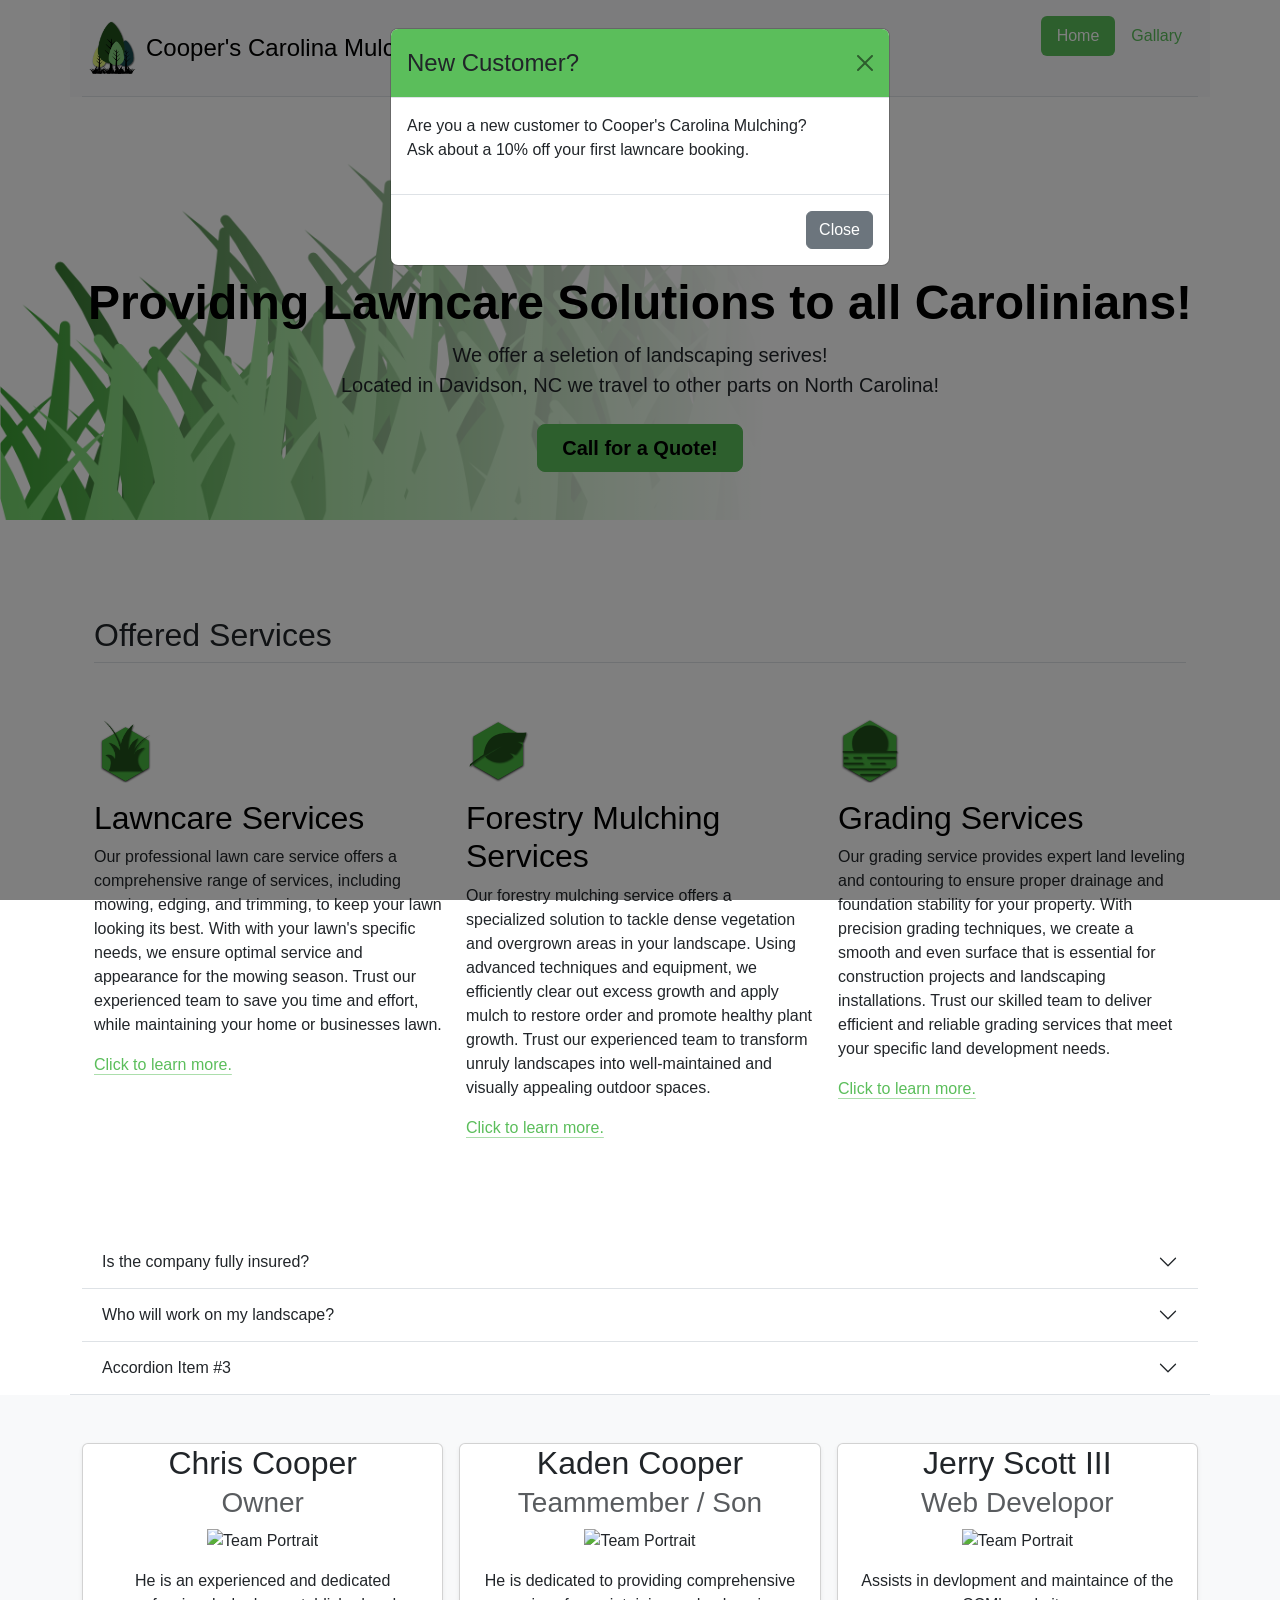
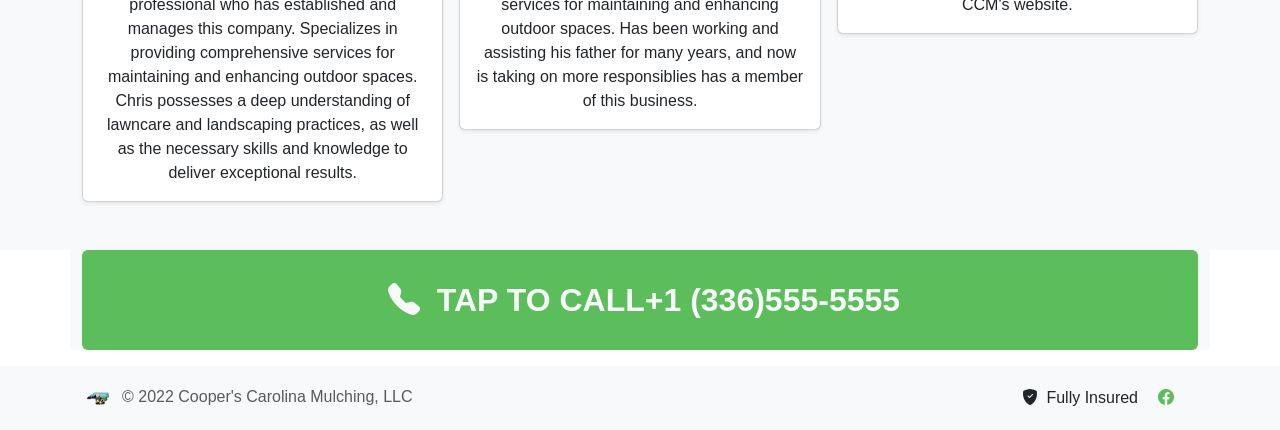
==== index.html @ e5d0d051 "new build" ====
<!doctype html>
<html lang="en" data-critters-container>
<head>
  <meta charset="utf-8">
  <title>Copper's Carloina Mulching</title>
  <base href="/">
  <meta name="viewport" content="width=device-width, initial-scale=1">
  <meta name="description" content>
  <link rel="icon" type="image/png" href="assets/CCMLogo.png">
<style>@charset "UTF-8";:root{--bs-blue:#0d6efd;--bs-indigo:#6610f2;--bs-purple:#6f42c1;--bs-pink:#d63384;--bs-red:#dc3545;--bs-orange:#fd7e14;--bs-yellow:#ffc107;--bs-green:#198754;--bs-teal:#20c997;--bs-cyan:#0dcaf0;--bs-black:#000;--bs-white:#fff;--bs-gray:#6c757d;--bs-gray-dark:#343a40;--bs-gray-100:#f8f9fa;--bs-gray-200:#e9ecef;--bs-gray-300:#dee2e6;--bs-gray-400:#ced4da;--bs-gray-500:#adb5bd;--bs-gray-600:#6c757d;--bs-gray-700:#495057;--bs-gray-800:#343a40;--bs-gray-900:#212529;--bs-primary:#0d6efd;--bs-secondary:#6c757d;--bs-success:#198754;--bs-info:#0dcaf0;--bs-warning:#ffc107;--bs-danger:#dc3545;--bs-light:#f8f9fa;--bs-dark:#212529;--bs-primary-rgb:13,110,253;--bs-secondary-rgb:108,117,125;--bs-success-rgb:25,135,84;--bs-info-rgb:13,202,240;--bs-warning-rgb:255,193,7;--bs-danger-rgb:220,53,69;--bs-light-rgb:248,249,250;--bs-dark-rgb:33,37,41;--bs-primary-text-emphasis:#052c65;--bs-secondary-text-emphasis:#2b2f32;--bs-success-text-emphasis:#0a3622;--bs-info-text-emphasis:#055160;--bs-warning-text-emphasis:#664d03;--bs-danger-text-emphasis:#58151c;--bs-light-text-emphasis:#495057;--bs-dark-text-emphasis:#495057;--bs-primary-bg-subtle:#cfe2ff;--bs-secondary-bg-subtle:#e2e3e5;--bs-success-bg-subtle:#d1e7dd;--bs-info-bg-subtle:#cff4fc;--bs-warning-bg-subtle:#fff3cd;--bs-danger-bg-subtle:#f8d7da;--bs-light-bg-subtle:#fcfcfd;--bs-dark-bg-subtle:#ced4da;--bs-primary-border-subtle:#9ec5fe;--bs-secondary-border-subtle:#c4c8cb;--bs-success-border-subtle:#a3cfbb;--bs-info-border-subtle:#9eeaf9;--bs-warning-border-subtle:#ffe69c;--bs-danger-border-subtle:#f1aeb5;--bs-light-border-subtle:#e9ecef;--bs-dark-border-subtle:#adb5bd;--bs-white-rgb:255,255,255;--bs-black-rgb:0,0,0;--bs-font-sans-serif:system-ui,-apple-system,"Segoe UI",Roboto,"Helvetica Neue","Noto Sans","Liberation Sans",Arial,sans-serif,"Apple Color Emoji","Segoe UI Emoji","Segoe UI Symbol","Noto Color Emoji";--bs-font-monospace:SFMono-Regular,Menlo,Monaco,Consolas,"Liberation Mono","Courier New",monospace;--bs-gradient:linear-gradient(180deg, rgba(255, 255, 255, .15), rgba(255, 255, 255, 0));--bs-body-font-family:var(--bs-font-sans-serif);--bs-body-font-size:1rem;--bs-body-font-weight:400;--bs-body-line-height:1.5;--bs-body-color:#212529;--bs-body-color-rgb:33,37,41;--bs-body-bg:#fff;--bs-body-bg-rgb:255,255,255;--bs-emphasis-color:#000;--bs-emphasis-color-rgb:0,0,0;--bs-secondary-color:rgba(33, 37, 41, .75);--bs-secondary-color-rgb:33,37,41;--bs-secondary-bg:#e9ecef;--bs-secondary-bg-rgb:233,236,239;--bs-tertiary-color:rgba(33, 37, 41, .5);--bs-tertiary-color-rgb:33,37,41;--bs-tertiary-bg:#f8f9fa;--bs-tertiary-bg-rgb:248,249,250;--bs-heading-color:inherit;--bs-link-color:#0d6efd;--bs-link-color-rgb:13,110,253;--bs-link-decoration:underline;--bs-link-hover-color:#0a58ca;--bs-link-hover-color-rgb:10,88,202;--bs-code-color:#d63384;--bs-highlight-color:#212529;--bs-highlight-bg:#fff3cd;--bs-border-width:1px;--bs-border-style:solid;--bs-border-color:#dee2e6;--bs-border-color-translucent:rgba(0, 0, 0, .175);--bs-border-radius:.375rem;--bs-border-radius-sm:.25rem;--bs-border-radius-lg:.5rem;--bs-border-radius-xl:1rem;--bs-border-radius-xxl:2rem;--bs-border-radius-2xl:var(--bs-border-radius-xxl);--bs-border-radius-pill:50rem;--bs-box-shadow:0 .5rem 1rem rgba(0, 0, 0, .15);--bs-box-shadow-sm:0 .125rem .25rem rgba(0, 0, 0, .075);--bs-box-shadow-lg:0 1rem 3rem rgba(0, 0, 0, .175);--bs-box-shadow-inset:inset 0 1px 2px rgba(0, 0, 0, .075);--bs-focus-ring-width:.25rem;--bs-focus-ring-opacity:.25;--bs-focus-ring-color:rgba(13, 110, 253, .25);--bs-form-valid-color:#198754;--bs-form-valid-border-color:#198754;--bs-form-invalid-color:#dc3545;--bs-form-invalid-border-color:#dc3545}*,:after,:before{box-sizing:border-box}@media (prefers-reduced-motion:no-preference){:root{scroll-behavior:smooth}}body{margin:0;font-family:var(--bs-body-font-family);font-size:var(--bs-body-font-size);font-weight:var(--bs-body-font-weight);line-height:var(--bs-body-line-height);color:var(--bs-body-color);text-align:var(--bs-body-text-align);background-color:var(--bs-body-bg);-webkit-text-size-adjust:100%;-webkit-tap-highlight-color:transparent}:root{--bs-breakpoint-xs:0;--bs-breakpoint-sm:576px;--bs-breakpoint-md:768px;--bs-breakpoint-lg:992px;--bs-breakpoint-xl:1200px;--bs-breakpoint-xxl:1400px}@font-face{font-family:Roboto;font-style:italic;font-weight:100;font-display:swap;src:url(https://fonts.gstatic.com/s/roboto/v30/KFOiCnqEu92Fr1Mu51QrEz0dL_nz.woff2) format("woff2");unicode-range:U+0460-052F,U+1C80-1C88,U+20B4,U+2DE0-2DFF,U+A640-A69F,U+FE2E-FE2F}@font-face{font-family:Roboto;font-style:italic;font-weight:100;font-display:swap;src:url(https://fonts.gstatic.com/s/roboto/v30/KFOiCnqEu92Fr1Mu51QrEzQdL_nz.woff2) format("woff2");unicode-range:U+0301,U+0400-045F,U+0490-0491,U+04B0-04B1,U+2116}@font-face{font-family:Roboto;font-style:italic;font-weight:100;font-display:swap;src:url(https://fonts.gstatic.com/s/roboto/v30/KFOiCnqEu92Fr1Mu51QrEzwdL_nz.woff2) format("woff2");unicode-range:U+1F00-1FFF}@font-face{font-family:Roboto;font-style:italic;font-weight:100;font-display:swap;src:url(https://fonts.gstatic.com/s/roboto/v30/KFOiCnqEu92Fr1Mu51QrEzMdL_nz.woff2) format("woff2");unicode-range:U+0370-0377,U+037A-037F,U+0384-038A,U+038C,U+038E-03A1,U+03A3-03FF}@font-face{font-family:Roboto;font-style:italic;font-weight:100;font-display:swap;src:url(https://fonts.gstatic.com/s/roboto/v30/KFOiCnqEu92Fr1Mu51QrEz8dL_nz.woff2) format("woff2");unicode-range:U+0102-0103,U+0110-0111,U+0128-0129,U+0168-0169,U+01A0-01A1,U+01AF-01B0,U+0300-0301,U+0303-0304,U+0308-0309,U+0323,U+0329,U+1EA0-1EF9,U+20AB}@font-face{font-family:Roboto;font-style:italic;font-weight:100;font-display:swap;src:url(https://fonts.gstatic.com/s/roboto/v30/KFOiCnqEu92Fr1Mu51QrEz4dL_nz.woff2) format("woff2");unicode-range:U+0100-02AF,U+0304,U+0308,U+0329,U+1E00-1E9F,U+1EF2-1EFF,U+2020,U+20A0-20AB,U+20AD-20C0,U+2113,U+2C60-2C7F,U+A720-A7FF}@font-face{font-family:Roboto;font-style:italic;font-weight:100;font-display:swap;src:url(https://fonts.gstatic.com/s/roboto/v30/KFOiCnqEu92Fr1Mu51QrEzAdLw.woff2) format("woff2");unicode-range:U+0000-00FF,U+0131,U+0152-0153,U+02BB-02BC,U+02C6,U+02DA,U+02DC,U+0304,U+0308,U+0329,U+2000-206F,U+2074,U+20AC,U+2122,U+2191,U+2193,U+2212,U+2215,U+FEFF,U+FFFD}@font-face{font-family:Roboto;font-style:italic;font-weight:300;font-display:swap;src:url(https://fonts.gstatic.com/s/roboto/v30/KFOjCnqEu92Fr1Mu51TjASc3CsTKlA.woff2) format("woff2");unicode-range:U+0460-052F,U+1C80-1C88,U+20B4,U+2DE0-2DFF,U+A640-A69F,U+FE2E-FE2F}@font-face{font-family:Roboto;font-style:italic;font-weight:300;font-display:swap;src:url(https://fonts.gstatic.com/s/roboto/v30/KFOjCnqEu92Fr1Mu51TjASc-CsTKlA.woff2) format("woff2");unicode-range:U+0301,U+0400-045F,U+0490-0491,U+04B0-04B1,U+2116}@font-face{font-family:Roboto;font-style:italic;font-weight:300;font-display:swap;src:url(https://fonts.gstatic.com/s/roboto/v30/KFOjCnqEu92Fr1Mu51TjASc2CsTKlA.woff2) format("woff2");unicode-range:U+1F00-1FFF}@font-face{font-family:Roboto;font-style:italic;font-weight:300;font-display:swap;src:url(https://fonts.gstatic.com/s/roboto/v30/KFOjCnqEu92Fr1Mu51TjASc5CsTKlA.woff2) format("woff2");unicode-range:U+0370-0377,U+037A-037F,U+0384-038A,U+038C,U+038E-03A1,U+03A3-03FF}@font-face{font-family:Roboto;font-style:italic;font-weight:300;font-display:swap;src:url(https://fonts.gstatic.com/s/roboto/v30/KFOjCnqEu92Fr1Mu51TjASc1CsTKlA.woff2) format("woff2");unicode-range:U+0102-0103,U+0110-0111,U+0128-0129,U+0168-0169,U+01A0-01A1,U+01AF-01B0,U+0300-0301,U+0303-0304,U+0308-0309,U+0323,U+0329,U+1EA0-1EF9,U+20AB}@font-face{font-family:Roboto;font-style:italic;font-weight:300;font-display:swap;src:url(https://fonts.gstatic.com/s/roboto/v30/KFOjCnqEu92Fr1Mu51TjASc0CsTKlA.woff2) format("woff2");unicode-range:U+0100-02AF,U+0304,U+0308,U+0329,U+1E00-1E9F,U+1EF2-1EFF,U+2020,U+20A0-20AB,U+20AD-20C0,U+2113,U+2C60-2C7F,U+A720-A7FF}@font-face{font-family:Roboto;font-style:italic;font-weight:300;font-display:swap;src:url(https://fonts.gstatic.com/s/roboto/v30/KFOjCnqEu92Fr1Mu51TjASc6CsQ.woff2) format("woff2");unicode-range:U+0000-00FF,U+0131,U+0152-0153,U+02BB-02BC,U+02C6,U+02DA,U+02DC,U+0304,U+0308,U+0329,U+2000-206F,U+2074,U+20AC,U+2122,U+2191,U+2193,U+2212,U+2215,U+FEFF,U+FFFD}@font-face{font-family:Roboto;font-style:italic;font-weight:400;font-display:swap;src:url(https://fonts.gstatic.com/s/roboto/v30/KFOkCnqEu92Fr1Mu51xFIzIFKw.woff2) format("woff2");unicode-range:U+0460-052F,U+1C80-1C88,U+20B4,U+2DE0-2DFF,U+A640-A69F,U+FE2E-FE2F}@font-face{font-family:Roboto;font-style:italic;font-weight:400;font-display:swap;src:url(https://fonts.gstatic.com/s/roboto/v30/KFOkCnqEu92Fr1Mu51xMIzIFKw.woff2) format("woff2");unicode-range:U+0301,U+0400-045F,U+0490-0491,U+04B0-04B1,U+2116}@font-face{font-family:Roboto;font-style:italic;font-weight:400;font-display:swap;src:url(https://fonts.gstatic.com/s/roboto/v30/KFOkCnqEu92Fr1Mu51xEIzIFKw.woff2) format("woff2");unicode-range:U+1F00-1FFF}@font-face{font-family:Roboto;font-style:italic;font-weight:400;font-display:swap;src:url(https://fonts.gstatic.com/s/roboto/v30/KFOkCnqEu92Fr1Mu51xLIzIFKw.woff2) format("woff2");unicode-range:U+0370-0377,U+037A-037F,U+0384-038A,U+038C,U+038E-03A1,U+03A3-03FF}@font-face{font-family:Roboto;font-style:italic;font-weight:400;font-display:swap;src:url(https://fonts.gstatic.com/s/roboto/v30/KFOkCnqEu92Fr1Mu51xHIzIFKw.woff2) format("woff2");unicode-range:U+0102-0103,U+0110-0111,U+0128-0129,U+0168-0169,U+01A0-01A1,U+01AF-01B0,U+0300-0301,U+0303-0304,U+0308-0309,U+0323,U+0329,U+1EA0-1EF9,U+20AB}@font-face{font-family:Roboto;font-style:italic;font-weight:400;font-display:swap;src:url(https://fonts.gstatic.com/s/roboto/v30/KFOkCnqEu92Fr1Mu51xGIzIFKw.woff2) format("woff2");unicode-range:U+0100-02AF,U+0304,U+0308,U+0329,U+1E00-1E9F,U+1EF2-1EFF,U+2020,U+20A0-20AB,U+20AD-20C0,U+2113,U+2C60-2C7F,U+A720-A7FF}@font-face{font-family:Roboto;font-style:italic;font-weight:400;font-display:swap;src:url(https://fonts.gstatic.com/s/roboto/v30/KFOkCnqEu92Fr1Mu51xIIzI.woff2) format("woff2");unicode-range:U+0000-00FF,U+0131,U+0152-0153,U+02BB-02BC,U+02C6,U+02DA,U+02DC,U+0304,U+0308,U+0329,U+2000-206F,U+2074,U+20AC,U+2122,U+2191,U+2193,U+2212,U+2215,U+FEFF,U+FFFD}@font-face{font-family:Roboto;font-style:italic;font-weight:500;font-display:swap;src:url(https://fonts.gstatic.com/s/roboto/v30/KFOjCnqEu92Fr1Mu51S7ACc3CsTKlA.woff2) format("woff2");unicode-range:U+0460-052F,U+1C80-1C88,U+20B4,U+2DE0-2DFF,U+A640-A69F,U+FE2E-FE2F}@font-face{font-family:Roboto;font-style:italic;font-weight:500;font-display:swap;src:url(https://fonts.gstatic.com/s/roboto/v30/KFOjCnqEu92Fr1Mu51S7ACc-CsTKlA.woff2) format("woff2");unicode-range:U+0301,U+0400-045F,U+0490-0491,U+04B0-04B1,U+2116}@font-face{font-family:Roboto;font-style:italic;font-weight:500;font-display:swap;src:url(https://fonts.gstatic.com/s/roboto/v30/KFOjCnqEu92Fr1Mu51S7ACc2CsTKlA.woff2) format("woff2");unicode-range:U+1F00-1FFF}@font-face{font-family:Roboto;font-style:italic;font-weight:500;font-display:swap;src:url(https://fonts.gstatic.com/s/roboto/v30/KFOjCnqEu92Fr1Mu51S7ACc5CsTKlA.woff2) format("woff2");unicode-range:U+0370-0377,U+037A-037F,U+0384-038A,U+038C,U+038E-03A1,U+03A3-03FF}@font-face{font-family:Roboto;font-style:italic;font-weight:500;font-display:swap;src:url(https://fonts.gstatic.com/s/roboto/v30/KFOjCnqEu92Fr1Mu51S7ACc1CsTKlA.woff2) format("woff2");unicode-range:U+0102-0103,U+0110-0111,U+0128-0129,U+0168-0169,U+01A0-01A1,U+01AF-01B0,U+0300-0301,U+0303-0304,U+0308-0309,U+0323,U+0329,U+1EA0-1EF9,U+20AB}@font-face{font-family:Roboto;font-style:italic;font-weight:500;font-display:swap;src:url(https://fonts.gstatic.com/s/roboto/v30/KFOjCnqEu92Fr1Mu51S7ACc0CsTKlA.woff2) format("woff2");unicode-range:U+0100-02AF,U+0304,U+0308,U+0329,U+1E00-1E9F,U+1EF2-1EFF,U+2020,U+20A0-20AB,U+20AD-20C0,U+2113,U+2C60-2C7F,U+A720-A7FF}@font-face{font-family:Roboto;font-style:italic;font-weight:500;font-display:swap;src:url(https://fonts.gstatic.com/s/roboto/v30/KFOjCnqEu92Fr1Mu51S7ACc6CsQ.woff2) format("woff2");unicode-range:U+0000-00FF,U+0131,U+0152-0153,U+02BB-02BC,U+02C6,U+02DA,U+02DC,U+0304,U+0308,U+0329,U+2000-206F,U+2074,U+20AC,U+2122,U+2191,U+2193,U+2212,U+2215,U+FEFF,U+FFFD}@font-face{font-family:Roboto;font-style:italic;font-weight:700;font-display:swap;src:url(https://fonts.gstatic.com/s/roboto/v30/KFOjCnqEu92Fr1Mu51TzBic3CsTKlA.woff2) format("woff2");unicode-range:U+0460-052F,U+1C80-1C88,U+20B4,U+2DE0-2DFF,U+A640-A69F,U+FE2E-FE2F}@font-face{font-family:Roboto;font-style:italic;font-weight:700;font-display:swap;src:url(https://fonts.gstatic.com/s/roboto/v30/KFOjCnqEu92Fr1Mu51TzBic-CsTKlA.woff2) format("woff2");unicode-range:U+0301,U+0400-045F,U+0490-0491,U+04B0-04B1,U+2116}@font-face{font-family:Roboto;font-style:italic;font-weight:700;font-display:swap;src:url(https://fonts.gstatic.com/s/roboto/v30/KFOjCnqEu92Fr1Mu51TzBic2CsTKlA.woff2) format("woff2");unicode-range:U+1F00-1FFF}@font-face{font-family:Roboto;font-style:italic;font-weight:700;font-display:swap;src:url(https://fonts.gstatic.com/s/roboto/v30/KFOjCnqEu92Fr1Mu51TzBic5CsTKlA.woff2) format("woff2");unicode-range:U+0370-0377,U+037A-037F,U+0384-038A,U+038C,U+038E-03A1,U+03A3-03FF}@font-face{font-family:Roboto;font-style:italic;font-weight:700;font-display:swap;src:url(https://fonts.gstatic.com/s/roboto/v30/KFOjCnqEu92Fr1Mu51TzBic1CsTKlA.woff2) format("woff2");unicode-range:U+0102-0103,U+0110-0111,U+0128-0129,U+0168-0169,U+01A0-01A1,U+01AF-01B0,U+0300-0301,U+0303-0304,U+0308-0309,U+0323,U+0329,U+1EA0-1EF9,U+20AB}@font-face{font-family:Roboto;font-style:italic;font-weight:700;font-display:swap;src:url(https://fonts.gstatic.com/s/roboto/v30/KFOjCnqEu92Fr1Mu51TzBic0CsTKlA.woff2) format("woff2");unicode-range:U+0100-02AF,U+0304,U+0308,U+0329,U+1E00-1E9F,U+1EF2-1EFF,U+2020,U+20A0-20AB,U+20AD-20C0,U+2113,U+2C60-2C7F,U+A720-A7FF}@font-face{font-family:Roboto;font-style:italic;font-weight:700;font-display:swap;src:url(https://fonts.gstatic.com/s/roboto/v30/KFOjCnqEu92Fr1Mu51TzBic6CsQ.woff2) format("woff2");unicode-range:U+0000-00FF,U+0131,U+0152-0153,U+02BB-02BC,U+02C6,U+02DA,U+02DC,U+0304,U+0308,U+0329,U+2000-206F,U+2074,U+20AC,U+2122,U+2191,U+2193,U+2212,U+2215,U+FEFF,U+FFFD}@font-face{font-family:Roboto;font-style:italic;font-weight:900;font-display:swap;src:url(https://fonts.gstatic.com/s/roboto/v30/KFOjCnqEu92Fr1Mu51TLBCc3CsTKlA.woff2) format("woff2");unicode-range:U+0460-052F,U+1C80-1C88,U+20B4,U+2DE0-2DFF,U+A640-A69F,U+FE2E-FE2F}@font-face{font-family:Roboto;font-style:italic;font-weight:900;font-display:swap;src:url(https://fonts.gstatic.com/s/roboto/v30/KFOjCnqEu92Fr1Mu51TLBCc-CsTKlA.woff2) format("woff2");unicode-range:U+0301,U+0400-045F,U+0490-0491,U+04B0-04B1,U+2116}@font-face{font-family:Roboto;font-style:italic;font-weight:900;font-display:swap;src:url(https://fonts.gstatic.com/s/roboto/v30/KFOjCnqEu92Fr1Mu51TLBCc2CsTKlA.woff2) format("woff2");unicode-range:U+1F00-1FFF}@font-face{font-family:Roboto;font-style:italic;font-weight:900;font-display:swap;src:url(https://fonts.gstatic.com/s/roboto/v30/KFOjCnqEu92Fr1Mu51TLBCc5CsTKlA.woff2) format("woff2");unicode-range:U+0370-0377,U+037A-037F,U+0384-038A,U+038C,U+038E-03A1,U+03A3-03FF}@font-face{font-family:Roboto;font-style:italic;font-weight:900;font-display:swap;src:url(https://fonts.gstatic.com/s/roboto/v30/KFOjCnqEu92Fr1Mu51TLBCc1CsTKlA.woff2) format("woff2");unicode-range:U+0102-0103,U+0110-0111,U+0128-0129,U+0168-0169,U+01A0-01A1,U+01AF-01B0,U+0300-0301,U+0303-0304,U+0308-0309,U+0323,U+0329,U+1EA0-1EF9,U+20AB}@font-face{font-family:Roboto;font-style:italic;font-weight:900;font-display:swap;src:url(https://fonts.gstatic.com/s/roboto/v30/KFOjCnqEu92Fr1Mu51TLBCc0CsTKlA.woff2) format("woff2");unicode-range:U+0100-02AF,U+0304,U+0308,U+0329,U+1E00-1E9F,U+1EF2-1EFF,U+2020,U+20A0-20AB,U+20AD-20C0,U+2113,U+2C60-2C7F,U+A720-A7FF}@font-face{font-family:Roboto;font-style:italic;font-weight:900;font-display:swap;src:url(https://fonts.gstatic.com/s/roboto/v30/KFOjCnqEu92Fr1Mu51TLBCc6CsQ.woff2) format("woff2");unicode-range:U+0000-00FF,U+0131,U+0152-0153,U+02BB-02BC,U+02C6,U+02DA,U+02DC,U+0304,U+0308,U+0329,U+2000-206F,U+2074,U+20AC,U+2122,U+2191,U+2193,U+2212,U+2215,U+FEFF,U+FFFD}@font-face{font-family:Roboto;font-style:normal;font-weight:100;font-display:swap;src:url(https://fonts.gstatic.com/s/roboto/v30/KFOkCnqEu92Fr1MmgVxFIzIFKw.woff2) format("woff2");unicode-range:U+0460-052F,U+1C80-1C88,U+20B4,U+2DE0-2DFF,U+A640-A69F,U+FE2E-FE2F}@font-face{font-family:Roboto;font-style:normal;font-weight:100;font-display:swap;src:url(https://fonts.gstatic.com/s/roboto/v30/KFOkCnqEu92Fr1MmgVxMIzIFKw.woff2) format("woff2");unicode-range:U+0301,U+0400-045F,U+0490-0491,U+04B0-04B1,U+2116}@font-face{font-family:Roboto;font-style:normal;font-weight:100;font-display:swap;src:url(https://fonts.gstatic.com/s/roboto/v30/KFOkCnqEu92Fr1MmgVxEIzIFKw.woff2) format("woff2");unicode-range:U+1F00-1FFF}@font-face{font-family:Roboto;font-style:normal;font-weight:100;font-display:swap;src:url(https://fonts.gstatic.com/s/roboto/v30/KFOkCnqEu92Fr1MmgVxLIzIFKw.woff2) format("woff2");unicode-range:U+0370-0377,U+037A-037F,U+0384-038A,U+038C,U+038E-03A1,U+03A3-03FF}@font-face{font-family:Roboto;font-style:normal;font-weight:100;font-display:swap;src:url(https://fonts.gstatic.com/s/roboto/v30/KFOkCnqEu92Fr1MmgVxHIzIFKw.woff2) format("woff2");unicode-range:U+0102-0103,U+0110-0111,U+0128-0129,U+0168-0169,U+01A0-01A1,U+01AF-01B0,U+0300-0301,U+0303-0304,U+0308-0309,U+0323,U+0329,U+1EA0-1EF9,U+20AB}@font-face{font-family:Roboto;font-style:normal;font-weight:100;font-display:swap;src:url(https://fonts.gstatic.com/s/roboto/v30/KFOkCnqEu92Fr1MmgVxGIzIFKw.woff2) format("woff2");unicode-range:U+0100-02AF,U+0304,U+0308,U+0329,U+1E00-1E9F,U+1EF2-1EFF,U+2020,U+20A0-20AB,U+20AD-20C0,U+2113,U+2C60-2C7F,U+A720-A7FF}@font-face{font-family:Roboto;font-style:normal;font-weight:100;font-display:swap;src:url(https://fonts.gstatic.com/s/roboto/v30/KFOkCnqEu92Fr1MmgVxIIzI.woff2) format("woff2");unicode-range:U+0000-00FF,U+0131,U+0152-0153,U+02BB-02BC,U+02C6,U+02DA,U+02DC,U+0304,U+0308,U+0329,U+2000-206F,U+2074,U+20AC,U+2122,U+2191,U+2193,U+2212,U+2215,U+FEFF,U+FFFD}@font-face{font-family:Roboto;font-style:normal;font-weight:300;font-display:swap;src:url(https://fonts.gstatic.com/s/roboto/v30/KFOlCnqEu92Fr1MmSU5fCRc4EsA.woff2) format("woff2");unicode-range:U+0460-052F,U+1C80-1C88,U+20B4,U+2DE0-2DFF,U+A640-A69F,U+FE2E-FE2F}@font-face{font-family:Roboto;font-style:normal;font-weight:300;font-display:swap;src:url(https://fonts.gstatic.com/s/roboto/v30/KFOlCnqEu92Fr1MmSU5fABc4EsA.woff2) format("woff2");unicode-range:U+0301,U+0400-045F,U+0490-0491,U+04B0-04B1,U+2116}@font-face{font-family:Roboto;font-style:normal;font-weight:300;font-display:swap;src:url(https://fonts.gstatic.com/s/roboto/v30/KFOlCnqEu92Fr1MmSU5fCBc4EsA.woff2) format("woff2");unicode-range:U+1F00-1FFF}@font-face{font-family:Roboto;font-style:normal;font-weight:300;font-display:swap;src:url(https://fonts.gstatic.com/s/roboto/v30/KFOlCnqEu92Fr1MmSU5fBxc4EsA.woff2) format("woff2");unicode-range:U+0370-0377,U+037A-037F,U+0384-038A,U+038C,U+038E-03A1,U+03A3-03FF}@font-face{font-family:Roboto;font-style:normal;font-weight:300;font-display:swap;src:url(https://fonts.gstatic.com/s/roboto/v30/KFOlCnqEu92Fr1MmSU5fCxc4EsA.woff2) format("woff2");unicode-range:U+0102-0103,U+0110-0111,U+0128-0129,U+0168-0169,U+01A0-01A1,U+01AF-01B0,U+0300-0301,U+0303-0304,U+0308-0309,U+0323,U+0329,U+1EA0-1EF9,U+20AB}@font-face{font-family:Roboto;font-style:normal;font-weight:300;font-display:swap;src:url(https://fonts.gstatic.com/s/roboto/v30/KFOlCnqEu92Fr1MmSU5fChc4EsA.woff2) format("woff2");unicode-range:U+0100-02AF,U+0304,U+0308,U+0329,U+1E00-1E9F,U+1EF2-1EFF,U+2020,U+20A0-20AB,U+20AD-20C0,U+2113,U+2C60-2C7F,U+A720-A7FF}@font-face{font-family:Roboto;font-style:normal;font-weight:300;font-display:swap;src:url(https://fonts.gstatic.com/s/roboto/v30/KFOlCnqEu92Fr1MmSU5fBBc4.woff2) format("woff2");unicode-range:U+0000-00FF,U+0131,U+0152-0153,U+02BB-02BC,U+02C6,U+02DA,U+02DC,U+0304,U+0308,U+0329,U+2000-206F,U+2074,U+20AC,U+2122,U+2191,U+2193,U+2212,U+2215,U+FEFF,U+FFFD}@font-face{font-family:Roboto;font-style:normal;font-weight:400;font-display:swap;src:url(https://fonts.gstatic.com/s/roboto/v30/KFOmCnqEu92Fr1Mu72xKOzY.woff2) format("woff2");unicode-range:U+0460-052F,U+1C80-1C88,U+20B4,U+2DE0-2DFF,U+A640-A69F,U+FE2E-FE2F}@font-face{font-family:Roboto;font-style:normal;font-weight:400;font-display:swap;src:url(https://fonts.gstatic.com/s/roboto/v30/KFOmCnqEu92Fr1Mu5mxKOzY.woff2) format("woff2");unicode-range:U+0301,U+0400-045F,U+0490-0491,U+04B0-04B1,U+2116}@font-face{font-family:Roboto;font-style:normal;font-weight:400;font-display:swap;src:url(https://fonts.gstatic.com/s/roboto/v30/KFOmCnqEu92Fr1Mu7mxKOzY.woff2) format("woff2");unicode-range:U+1F00-1FFF}@font-face{font-family:Roboto;font-style:normal;font-weight:400;font-display:swap;src:url(https://fonts.gstatic.com/s/roboto/v30/KFOmCnqEu92Fr1Mu4WxKOzY.woff2) format("woff2");unicode-range:U+0370-0377,U+037A-037F,U+0384-038A,U+038C,U+038E-03A1,U+03A3-03FF}@font-face{font-family:Roboto;font-style:normal;font-weight:400;font-display:swap;src:url(https://fonts.gstatic.com/s/roboto/v30/KFOmCnqEu92Fr1Mu7WxKOzY.woff2) format("woff2");unicode-range:U+0102-0103,U+0110-0111,U+0128-0129,U+0168-0169,U+01A0-01A1,U+01AF-01B0,U+0300-0301,U+0303-0304,U+0308-0309,U+0323,U+0329,U+1EA0-1EF9,U+20AB}@font-face{font-family:Roboto;font-style:normal;font-weight:400;font-display:swap;src:url(https://fonts.gstatic.com/s/roboto/v30/KFOmCnqEu92Fr1Mu7GxKOzY.woff2) format("woff2");unicode-range:U+0100-02AF,U+0304,U+0308,U+0329,U+1E00-1E9F,U+1EF2-1EFF,U+2020,U+20A0-20AB,U+20AD-20C0,U+2113,U+2C60-2C7F,U+A720-A7FF}@font-face{font-family:Roboto;font-style:normal;font-weight:400;font-display:swap;src:url(https://fonts.gstatic.com/s/roboto/v30/KFOmCnqEu92Fr1Mu4mxK.woff2) format("woff2");unicode-range:U+0000-00FF,U+0131,U+0152-0153,U+02BB-02BC,U+02C6,U+02DA,U+02DC,U+0304,U+0308,U+0329,U+2000-206F,U+2074,U+20AC,U+2122,U+2191,U+2193,U+2212,U+2215,U+FEFF,U+FFFD}@font-face{font-family:Roboto;font-style:normal;font-weight:500;font-display:swap;src:url(https://fonts.gstatic.com/s/roboto/v30/KFOlCnqEu92Fr1MmEU9fCRc4EsA.woff2) format("woff2");unicode-range:U+0460-052F,U+1C80-1C88,U+20B4,U+2DE0-2DFF,U+A640-A69F,U+FE2E-FE2F}@font-face{font-family:Roboto;font-style:normal;font-weight:500;font-display:swap;src:url(https://fonts.gstatic.com/s/roboto/v30/KFOlCnqEu92Fr1MmEU9fABc4EsA.woff2) format("woff2");unicode-range:U+0301,U+0400-045F,U+0490-0491,U+04B0-04B1,U+2116}@font-face{font-family:Roboto;font-style:normal;font-weight:500;font-display:swap;src:url(https://fonts.gstatic.com/s/roboto/v30/KFOlCnqEu92Fr1MmEU9fCBc4EsA.woff2) format("woff2");unicode-range:U+1F00-1FFF}@font-face{font-family:Roboto;font-style:normal;font-weight:500;font-display:swap;src:url(https://fonts.gstatic.com/s/roboto/v30/KFOlCnqEu92Fr1MmEU9fBxc4EsA.woff2) format("woff2");unicode-range:U+0370-0377,U+037A-037F,U+0384-038A,U+038C,U+038E-03A1,U+03A3-03FF}@font-face{font-family:Roboto;font-style:normal;font-weight:500;font-display:swap;src:url(https://fonts.gstatic.com/s/roboto/v30/KFOlCnqEu92Fr1MmEU9fCxc4EsA.woff2) format("woff2");unicode-range:U+0102-0103,U+0110-0111,U+0128-0129,U+0168-0169,U+01A0-01A1,U+01AF-01B0,U+0300-0301,U+0303-0304,U+0308-0309,U+0323,U+0329,U+1EA0-1EF9,U+20AB}@font-face{font-family:Roboto;font-style:normal;font-weight:500;font-display:swap;src:url(https://fonts.gstatic.com/s/roboto/v30/KFOlCnqEu92Fr1MmEU9fChc4EsA.woff2) format("woff2");unicode-range:U+0100-02AF,U+0304,U+0308,U+0329,U+1E00-1E9F,U+1EF2-1EFF,U+2020,U+20A0-20AB,U+20AD-20C0,U+2113,U+2C60-2C7F,U+A720-A7FF}@font-face{font-family:Roboto;font-style:normal;font-weight:500;font-display:swap;src:url(https://fonts.gstatic.com/s/roboto/v30/KFOlCnqEu92Fr1MmEU9fBBc4.woff2) format("woff2");unicode-range:U+0000-00FF,U+0131,U+0152-0153,U+02BB-02BC,U+02C6,U+02DA,U+02DC,U+0304,U+0308,U+0329,U+2000-206F,U+2074,U+20AC,U+2122,U+2191,U+2193,U+2212,U+2215,U+FEFF,U+FFFD}@font-face{font-family:Roboto;font-style:normal;font-weight:700;font-display:swap;src:url(https://fonts.gstatic.com/s/roboto/v30/KFOlCnqEu92Fr1MmWUlfCRc4EsA.woff2) format("woff2");unicode-range:U+0460-052F,U+1C80-1C88,U+20B4,U+2DE0-2DFF,U+A640-A69F,U+FE2E-FE2F}@font-face{font-family:Roboto;font-style:normal;font-weight:700;font-display:swap;src:url(https://fonts.gstatic.com/s/roboto/v30/KFOlCnqEu92Fr1MmWUlfABc4EsA.woff2) format("woff2");unicode-range:U+0301,U+0400-045F,U+0490-0491,U+04B0-04B1,U+2116}@font-face{font-family:Roboto;font-style:normal;font-weight:700;font-display:swap;src:url(https://fonts.gstatic.com/s/roboto/v30/KFOlCnqEu92Fr1MmWUlfCBc4EsA.woff2) format("woff2");unicode-range:U+1F00-1FFF}@font-face{font-family:Roboto;font-style:normal;font-weight:700;font-display:swap;src:url(https://fonts.gstatic.com/s/roboto/v30/KFOlCnqEu92Fr1MmWUlfBxc4EsA.woff2) format("woff2");unicode-range:U+0370-0377,U+037A-037F,U+0384-038A,U+038C,U+038E-03A1,U+03A3-03FF}@font-face{font-family:Roboto;font-style:normal;font-weight:700;font-display:swap;src:url(https://fonts.gstatic.com/s/roboto/v30/KFOlCnqEu92Fr1MmWUlfCxc4EsA.woff2) format("woff2");unicode-range:U+0102-0103,U+0110-0111,U+0128-0129,U+0168-0169,U+01A0-01A1,U+01AF-01B0,U+0300-0301,U+0303-0304,U+0308-0309,U+0323,U+0329,U+1EA0-1EF9,U+20AB}@font-face{font-family:Roboto;font-style:normal;font-weight:700;font-display:swap;src:url(https://fonts.gstatic.com/s/roboto/v30/KFOlCnqEu92Fr1MmWUlfChc4EsA.woff2) format("woff2");unicode-range:U+0100-02AF,U+0304,U+0308,U+0329,U+1E00-1E9F,U+1EF2-1EFF,U+2020,U+20A0-20AB,U+20AD-20C0,U+2113,U+2C60-2C7F,U+A720-A7FF}@font-face{font-family:Roboto;font-style:normal;font-weight:700;font-display:swap;src:url(https://fonts.gstatic.com/s/roboto/v30/KFOlCnqEu92Fr1MmWUlfBBc4.woff2) format("woff2");unicode-range:U+0000-00FF,U+0131,U+0152-0153,U+02BB-02BC,U+02C6,U+02DA,U+02DC,U+0304,U+0308,U+0329,U+2000-206F,U+2074,U+20AC,U+2122,U+2191,U+2193,U+2212,U+2215,U+FEFF,U+FFFD}@font-face{font-family:Roboto;font-style:normal;font-weight:900;font-display:swap;src:url(https://fonts.gstatic.com/s/roboto/v30/KFOlCnqEu92Fr1MmYUtfCRc4EsA.woff2) format("woff2");unicode-range:U+0460-052F,U+1C80-1C88,U+20B4,U+2DE0-2DFF,U+A640-A69F,U+FE2E-FE2F}@font-face{font-family:Roboto;font-style:normal;font-weight:900;font-display:swap;src:url(https://fonts.gstatic.com/s/roboto/v30/KFOlCnqEu92Fr1MmYUtfABc4EsA.woff2) format("woff2");unicode-range:U+0301,U+0400-045F,U+0490-0491,U+04B0-04B1,U+2116}@font-face{font-family:Roboto;font-style:normal;font-weight:900;font-display:swap;src:url(https://fonts.gstatic.com/s/roboto/v30/KFOlCnqEu92Fr1MmYUtfCBc4EsA.woff2) format("woff2");unicode-range:U+1F00-1FFF}@font-face{font-family:Roboto;font-style:normal;font-weight:900;font-display:swap;src:url(https://fonts.gstatic.com/s/roboto/v30/KFOlCnqEu92Fr1MmYUtfBxc4EsA.woff2) format("woff2");unicode-range:U+0370-0377,U+037A-037F,U+0384-038A,U+038C,U+038E-03A1,U+03A3-03FF}@font-face{font-family:Roboto;font-style:normal;font-weight:900;font-display:swap;src:url(https://fonts.gstatic.com/s/roboto/v30/KFOlCnqEu92Fr1MmYUtfCxc4EsA.woff2) format("woff2");unicode-range:U+0102-0103,U+0110-0111,U+0128-0129,U+0168-0169,U+01A0-01A1,U+01AF-01B0,U+0300-0301,U+0303-0304,U+0308-0309,U+0323,U+0329,U+1EA0-1EF9,U+20AB}@font-face{font-family:Roboto;font-style:normal;font-weight:900;font-display:swap;src:url(https://fonts.gstatic.com/s/roboto/v30/KFOlCnqEu92Fr1MmYUtfChc4EsA.woff2) format("woff2");unicode-range:U+0100-02AF,U+0304,U+0308,U+0329,U+1E00-1E9F,U+1EF2-1EFF,U+2020,U+20A0-20AB,U+20AD-20C0,U+2113,U+2C60-2C7F,U+A720-A7FF}@font-face{font-family:Roboto;font-style:normal;font-weight:900;font-display:swap;src:url(https://fonts.gstatic.com/s/roboto/v30/KFOlCnqEu92Fr1MmYUtfBBc4.woff2) format("woff2");unicode-range:U+0000-00FF,U+0131,U+0152-0153,U+02BB-02BC,U+02C6,U+02DA,U+02DC,U+0304,U+0308,U+0329,U+2000-206F,U+2074,U+20AC,U+2122,U+2191,U+2193,U+2212,U+2215,U+FEFF,U+FFFD}:root{--bs-blue: #0d6efd;--bs-indigo: #6610f2;--bs-purple: #6f42c1;--bs-pink: #d63384;--bs-red: #dc3545;--bs-orange: #fd7e14;--bs-yellow: #ffc107;--bs-green: #198754;--bs-teal: #20c997;--bs-cyan: #0dcaf0;--bs-black: #000;--bs-white: #fff;--bs-gray: #6c757d;--bs-gray-dark: #343a40;--bs-gray-100: #f8f9fa;--bs-gray-200: #e9ecef;--bs-gray-300: #dee2e6;--bs-gray-400: #ced4da;--bs-gray-500: #adb5bd;--bs-gray-600: #6c757d;--bs-gray-700: #495057;--bs-gray-800: #343a40;--bs-gray-900: #212529;--bs-primary: #5bbe5b;--bs-secondary: #6c757d;--bs-success: #198754;--bs-info: #0dcaf0;--bs-warning: #ffc107;--bs-danger: #dc3545;--bs-light: #f8f9fa;--bs-dark: #212529;--bs-primary-rgb: 91, 190, 91;--bs-secondary-rgb: 108, 117, 125;--bs-success-rgb: 25, 135, 84;--bs-info-rgb: 13, 202, 240;--bs-warning-rgb: 255, 193, 7;--bs-danger-rgb: 220, 53, 69;--bs-light-rgb: 248, 249, 250;--bs-dark-rgb: 33, 37, 41;--bs-primary-text-emphasis: #244c24;--bs-secondary-text-emphasis: #2b2f32;--bs-success-text-emphasis: #0a3622;--bs-info-text-emphasis: #055160;--bs-warning-text-emphasis: #664d03;--bs-danger-text-emphasis: #58151c;--bs-light-text-emphasis: #495057;--bs-dark-text-emphasis: #495057;--bs-primary-bg-subtle: #def2de;--bs-secondary-bg-subtle: #e2e3e5;--bs-success-bg-subtle: #d1e7dd;--bs-info-bg-subtle: #cff4fc;--bs-warning-bg-subtle: #fff3cd;--bs-danger-bg-subtle: #f8d7da;--bs-light-bg-subtle: #fcfcfd;--bs-dark-bg-subtle: #ced4da;--bs-primary-border-subtle: #bde5bd;--bs-secondary-border-subtle: #c4c8cb;--bs-success-border-subtle: #a3cfbb;--bs-info-border-subtle: #9eeaf9;--bs-warning-border-subtle: #ffe69c;--bs-danger-border-subtle: #f1aeb5;--bs-light-border-subtle: #e9ecef;--bs-dark-border-subtle: #adb5bd;--bs-white-rgb: 255, 255, 255;--bs-black-rgb: 0, 0, 0;--bs-font-sans-serif: "Roboto", sans-serif;--bs-font-monospace: SFMono-Regular, Menlo, Monaco, Consolas, "Liberation Mono", "Courier New", monospace;--bs-gradient: linear-gradient(180deg, rgba(255, 255, 255, .15), rgba(255, 255, 255, 0));--bs-body-font-family: var(--bs-font-sans-serif);--bs-body-font-size: 1rem;--bs-body-font-weight: 400;--bs-body-line-height: 1.5;--bs-body-color: #212529;--bs-body-color-rgb: 33, 37, 41;--bs-body-bg: #fff;--bs-body-bg-rgb: 255, 255, 255;--bs-emphasis-color: #000;--bs-emphasis-color-rgb: 0, 0, 0;--bs-secondary-color: rgba(33, 37, 41, .75);--bs-secondary-color-rgb: 33, 37, 41;--bs-secondary-bg: #e9ecef;--bs-secondary-bg-rgb: 233, 236, 239;--bs-tertiary-color: rgba(33, 37, 41, .5);--bs-tertiary-color-rgb: 33, 37, 41;--bs-tertiary-bg: #f8f9fa;--bs-tertiary-bg-rgb: 248, 249, 250;--bs-heading-color: inherit;--bs-link-color: #5bbe5b;--bs-link-color-rgb: 91, 190, 91;--bs-link-decoration: underline;--bs-link-hover-color: #499849;--bs-link-hover-color-rgb: 73, 152, 73;--bs-code-color: #d63384;--bs-highlight-color: #212529;--bs-highlight-bg: #fff3cd;--bs-border-width: 1px;--bs-border-style: solid;--bs-border-color: #dee2e6;--bs-border-color-translucent: rgba(0, 0, 0, .175);--bs-border-radius: .375rem;--bs-border-radius-sm: .25rem;--bs-border-radius-lg: .5rem;--bs-border-radius-xl: 1rem;--bs-border-radius-xxl: 2rem;--bs-border-radius-2xl: var(--bs-border-radius-xxl);--bs-border-radius-pill: 50rem;--bs-box-shadow: 0 .5rem 1rem rgba(0, 0, 0, .15);--bs-box-shadow-sm: 0 .125rem .25rem rgba(0, 0, 0, .075);--bs-box-shadow-lg: 0 1rem 3rem rgba(0, 0, 0, .175);--bs-box-shadow-inset: inset 0 1px 2px rgba(0, 0, 0, .075);--bs-focus-ring-width: .25rem;--bs-focus-ring-opacity: .25;--bs-focus-ring-color: rgba(91, 190, 91, .25);--bs-form-valid-color: #198754;--bs-form-valid-border-color: #198754;--bs-form-invalid-color: #dc3545;--bs-form-invalid-border-color: #dc3545}*,*:before,*:after{box-sizing:border-box}@media (prefers-reduced-motion: no-preference){:root{scroll-behavior:smooth}}body{margin:0;font-family:var(--bs-body-font-family);font-size:var(--bs-body-font-size);font-weight:var(--bs-body-font-weight);line-height:var(--bs-body-line-height);color:var(--bs-body-color);text-align:var(--bs-body-text-align);background-color:var(--bs-body-bg);-webkit-text-size-adjust:100%;-webkit-tap-highlight-color:rgba(0,0,0,0)}:root{--bs-breakpoint-xs: 0;--bs-breakpoint-sm: 576px;--bs-breakpoint-md: 768px;--bs-breakpoint-lg: 992px;--bs-breakpoint-xl: 1200px;--bs-breakpoint-xxl: 1400px}
</style><link rel="stylesheet" href="styles-UOWTIDKS.css" media="print" onload="this.media='all'"><noscript><link rel="stylesheet" href="styles-UOWTIDKS.css"></noscript></head>
<body>
  <app-root></app-root>
<script src="polyfills-A7MJM4D4.js" type="module"></script><script src="scripts-V6QHLRBH.js" defer></script><script src="main-MATKZHK4.js" type="module"></script></body>
</html>
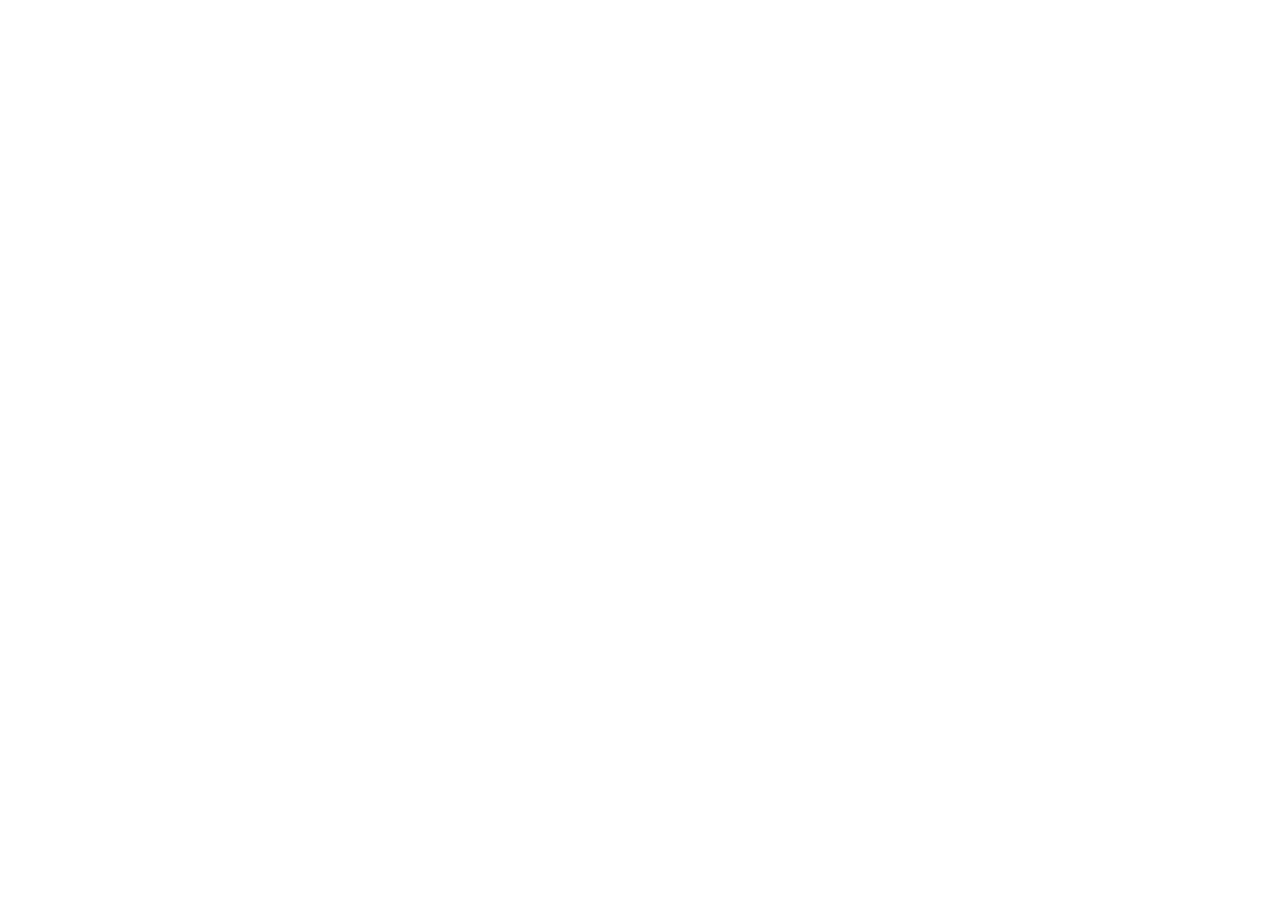
==== commit fcaf3ebe: "new build" ====
--- a/index.html
+++ b/index.html
@@ -2,14 +2,17 @@
 <html lang="en" data-critters-container>
 <head>
   <meta charset="utf-8">
-  <title>Copper's Carloina Mulching</title>
-  <base href="/">
+  <title>Cooper's Carolina Mulching</title>
+  <base href="/CCM/">
   <meta name="viewport" content="width=device-width, initial-scale=1">
-  <meta name="description" content>
+  <meta name="description" content="Transforming North Carolina landscapes with precision: 
+                                    Cooper's Carolina Mulching offers expert lawncare and forestry mulching services. 
+                                    Discover efficient, eco-friendly solutions for your property today.">
   <link rel="icon" type="image/png" href="assets/CCMLogo.png">
-<style>@charset "UTF-8";:root{--bs-blue:#0d6efd;--bs-indigo:#6610f2;--bs-purple:#6f42c1;--bs-pink:#d63384;--bs-red:#dc3545;--bs-orange:#fd7e14;--bs-yellow:#ffc107;--bs-green:#198754;--bs-teal:#20c997;--bs-cyan:#0dcaf0;--bs-black:#000;--bs-white:#fff;--bs-gray:#6c757d;--bs-gray-dark:#343a40;--bs-gray-100:#f8f9fa;--bs-gray-200:#e9ecef;--bs-gray-300:#dee2e6;--bs-gray-400:#ced4da;--bs-gray-500:#adb5bd;--bs-gray-600:#6c757d;--bs-gray-700:#495057;--bs-gray-800:#343a40;--bs-gray-900:#212529;--bs-primary:#0d6efd;--bs-secondary:#6c757d;--bs-success:#198754;--bs-info:#0dcaf0;--bs-warning:#ffc107;--bs-danger:#dc3545;--bs-light:#f8f9fa;--bs-dark:#212529;--bs-primary-rgb:13,110,253;--bs-secondary-rgb:108,117,125;--bs-success-rgb:25,135,84;--bs-info-rgb:13,202,240;--bs-warning-rgb:255,193,7;--bs-danger-rgb:220,53,69;--bs-light-rgb:248,249,250;--bs-dark-rgb:33,37,41;--bs-primary-text-emphasis:#052c65;--bs-secondary-text-emphasis:#2b2f32;--bs-success-text-emphasis:#0a3622;--bs-info-text-emphasis:#055160;--bs-warning-text-emphasis:#664d03;--bs-danger-text-emphasis:#58151c;--bs-light-text-emphasis:#495057;--bs-dark-text-emphasis:#495057;--bs-primary-bg-subtle:#cfe2ff;--bs-secondary-bg-subtle:#e2e3e5;--bs-success-bg-subtle:#d1e7dd;--bs-info-bg-subtle:#cff4fc;--bs-warning-bg-subtle:#fff3cd;--bs-danger-bg-subtle:#f8d7da;--bs-light-bg-subtle:#fcfcfd;--bs-dark-bg-subtle:#ced4da;--bs-primary-border-subtle:#9ec5fe;--bs-secondary-border-subtle:#c4c8cb;--bs-success-border-subtle:#a3cfbb;--bs-info-border-subtle:#9eeaf9;--bs-warning-border-subtle:#ffe69c;--bs-danger-border-subtle:#f1aeb5;--bs-light-border-subtle:#e9ecef;--bs-dark-border-subtle:#adb5bd;--bs-white-rgb:255,255,255;--bs-black-rgb:0,0,0;--bs-font-sans-serif:system-ui,-apple-system,"Segoe UI",Roboto,"Helvetica Neue","Noto Sans","Liberation Sans",Arial,sans-serif,"Apple Color Emoji","Segoe UI Emoji","Segoe UI Symbol","Noto Color Emoji";--bs-font-monospace:SFMono-Regular,Menlo,Monaco,Consolas,"Liberation Mono","Courier New",monospace;--bs-gradient:linear-gradient(180deg, rgba(255, 255, 255, .15), rgba(255, 255, 255, 0));--bs-body-font-family:var(--bs-font-sans-serif);--bs-body-font-size:1rem;--bs-body-font-weight:400;--bs-body-line-height:1.5;--bs-body-color:#212529;--bs-body-color-rgb:33,37,41;--bs-body-bg:#fff;--bs-body-bg-rgb:255,255,255;--bs-emphasis-color:#000;--bs-emphasis-color-rgb:0,0,0;--bs-secondary-color:rgba(33, 37, 41, .75);--bs-secondary-color-rgb:33,37,41;--bs-secondary-bg:#e9ecef;--bs-secondary-bg-rgb:233,236,239;--bs-tertiary-color:rgba(33, 37, 41, .5);--bs-tertiary-color-rgb:33,37,41;--bs-tertiary-bg:#f8f9fa;--bs-tertiary-bg-rgb:248,249,250;--bs-heading-color:inherit;--bs-link-color:#0d6efd;--bs-link-color-rgb:13,110,253;--bs-link-decoration:underline;--bs-link-hover-color:#0a58ca;--bs-link-hover-color-rgb:10,88,202;--bs-code-color:#d63384;--bs-highlight-color:#212529;--bs-highlight-bg:#fff3cd;--bs-border-width:1px;--bs-border-style:solid;--bs-border-color:#dee2e6;--bs-border-color-translucent:rgba(0, 0, 0, .175);--bs-border-radius:.375rem;--bs-border-radius-sm:.25rem;--bs-border-radius-lg:.5rem;--bs-border-radius-xl:1rem;--bs-border-radius-xxl:2rem;--bs-border-radius-2xl:var(--bs-border-radius-xxl);--bs-border-radius-pill:50rem;--bs-box-shadow:0 .5rem 1rem rgba(0, 0, 0, .15);--bs-box-shadow-sm:0 .125rem .25rem rgba(0, 0, 0, .075);--bs-box-shadow-lg:0 1rem 3rem rgba(0, 0, 0, .175);--bs-box-shadow-inset:inset 0 1px 2px rgba(0, 0, 0, .075);--bs-focus-ring-width:.25rem;--bs-focus-ring-opacity:.25;--bs-focus-ring-color:rgba(13, 110, 253, .25);--bs-form-valid-color:#198754;--bs-form-valid-border-color:#198754;--bs-form-invalid-color:#dc3545;--bs-form-invalid-border-color:#dc3545}*,:after,:before{box-sizing:border-box}@media (prefers-reduced-motion:no-preference){:root{scroll-behavior:smooth}}body{margin:0;font-family:var(--bs-body-font-family);font-size:var(--bs-body-font-size);font-weight:var(--bs-body-font-weight);line-height:var(--bs-body-line-height);color:var(--bs-body-color);text-align:var(--bs-body-text-align);background-color:var(--bs-body-bg);-webkit-text-size-adjust:100%;-webkit-tap-highlight-color:transparent}:root{--bs-breakpoint-xs:0;--bs-breakpoint-sm:576px;--bs-breakpoint-md:768px;--bs-breakpoint-lg:992px;--bs-breakpoint-xl:1200px;--bs-breakpoint-xxl:1400px}@font-face{font-family:Roboto;font-style:italic;font-weight:100;font-display:swap;src:url(https://fonts.gstatic.com/s/roboto/v30/KFOiCnqEu92Fr1Mu51QrEz0dL_nz.woff2) format("woff2");unicode-range:U+0460-052F,U+1C80-1C88,U+20B4,U+2DE0-2DFF,U+A640-A69F,U+FE2E-FE2F}@font-face{font-family:Roboto;font-style:italic;font-weight:100;font-display:swap;src:url(https://fonts.gstatic.com/s/roboto/v30/KFOiCnqEu92Fr1Mu51QrEzQdL_nz.woff2) format("woff2");unicode-range:U+0301,U+0400-045F,U+0490-0491,U+04B0-04B1,U+2116}@font-face{font-family:Roboto;font-style:italic;font-weight:100;font-display:swap;src:url(https://fonts.gstatic.com/s/roboto/v30/KFOiCnqEu92Fr1Mu51QrEzwdL_nz.woff2) format("woff2");unicode-range:U+1F00-1FFF}@font-face{font-family:Roboto;font-style:italic;font-weight:100;font-display:swap;src:url(https://fonts.gstatic.com/s/roboto/v30/KFOiCnqEu92Fr1Mu51QrEzMdL_nz.woff2) format("woff2");unicode-range:U+0370-0377,U+037A-037F,U+0384-038A,U+038C,U+038E-03A1,U+03A3-03FF}@font-face{font-family:Roboto;font-style:italic;font-weight:100;font-display:swap;src:url(https://fonts.gstatic.com/s/roboto/v30/KFOiCnqEu92Fr1Mu51QrEz8dL_nz.woff2) format("woff2");unicode-range:U+0102-0103,U+0110-0111,U+0128-0129,U+0168-0169,U+01A0-01A1,U+01AF-01B0,U+0300-0301,U+0303-0304,U+0308-0309,U+0323,U+0329,U+1EA0-1EF9,U+20AB}@font-face{font-family:Roboto;font-style:italic;font-weight:100;font-display:swap;src:url(https://fonts.gstatic.com/s/roboto/v30/KFOiCnqEu92Fr1Mu51QrEz4dL_nz.woff2) format("woff2");unicode-range:U+0100-02AF,U+0304,U+0308,U+0329,U+1E00-1E9F,U+1EF2-1EFF,U+2020,U+20A0-20AB,U+20AD-20C0,U+2113,U+2C60-2C7F,U+A720-A7FF}@font-face{font-family:Roboto;font-style:italic;font-weight:100;font-display:swap;src:url(https://fonts.gstatic.com/s/roboto/v30/KFOiCnqEu92Fr1Mu51QrEzAdLw.woff2) format("woff2");unicode-range:U+0000-00FF,U+0131,U+0152-0153,U+02BB-02BC,U+02C6,U+02DA,U+02DC,U+0304,U+0308,U+0329,U+2000-206F,U+2074,U+20AC,U+2122,U+2191,U+2193,U+2212,U+2215,U+FEFF,U+FFFD}@font-face{font-family:Roboto;font-style:italic;font-weight:300;font-display:swap;src:url(https://fonts.gstatic.com/s/roboto/v30/KFOjCnqEu92Fr1Mu51TjASc3CsTKlA.woff2) format("woff2");unicode-range:U+0460-052F,U+1C80-1C88,U+20B4,U+2DE0-2DFF,U+A640-A69F,U+FE2E-FE2F}@font-face{font-family:Roboto;font-style:italic;font-weight:300;font-display:swap;src:url(https://fonts.gstatic.com/s/roboto/v30/KFOjCnqEu92Fr1Mu51TjASc-CsTKlA.woff2) format("woff2");unicode-range:U+0301,U+0400-045F,U+0490-0491,U+04B0-04B1,U+2116}@font-face{font-family:Roboto;font-style:italic;font-weight:300;font-display:swap;src:url(https://fonts.gstatic.com/s/roboto/v30/KFOjCnqEu92Fr1Mu51TjASc2CsTKlA.woff2) format("woff2");unicode-range:U+1F00-1FFF}@font-face{font-family:Roboto;font-style:italic;font-weight:300;font-display:swap;src:url(https://fonts.gstatic.com/s/roboto/v30/KFOjCnqEu92Fr1Mu51TjASc5CsTKlA.woff2) format("woff2");unicode-range:U+0370-0377,U+037A-037F,U+0384-038A,U+038C,U+038E-03A1,U+03A3-03FF}@font-face{font-family:Roboto;font-style:italic;font-weight:300;font-display:swap;src:url(https://fonts.gstatic.com/s/roboto/v30/KFOjCnqEu92Fr1Mu51TjASc1CsTKlA.woff2) format("woff2");unicode-range:U+0102-0103,U+0110-0111,U+0128-0129,U+0168-0169,U+01A0-01A1,U+01AF-01B0,U+0300-0301,U+0303-0304,U+0308-0309,U+0323,U+0329,U+1EA0-1EF9,U+20AB}@font-face{font-family:Roboto;font-style:italic;font-weight:300;font-display:swap;src:url(https://fonts.gstatic.com/s/roboto/v30/KFOjCnqEu92Fr1Mu51TjASc0CsTKlA.woff2) format("woff2");unicode-range:U+0100-02AF,U+0304,U+0308,U+0329,U+1E00-1E9F,U+1EF2-1EFF,U+2020,U+20A0-20AB,U+20AD-20C0,U+2113,U+2C60-2C7F,U+A720-A7FF}@font-face{font-family:Roboto;font-style:italic;font-weight:300;font-display:swap;src:url(https://fonts.gstatic.com/s/roboto/v30/KFOjCnqEu92Fr1Mu51TjASc6CsQ.woff2) format("woff2");unicode-range:U+0000-00FF,U+0131,U+0152-0153,U+02BB-02BC,U+02C6,U+02DA,U+02DC,U+0304,U+0308,U+0329,U+2000-206F,U+2074,U+20AC,U+2122,U+2191,U+2193,U+2212,U+2215,U+FEFF,U+FFFD}@font-face{font-family:Roboto;font-style:italic;font-weight:400;font-display:swap;src:url(https://fonts.gstatic.com/s/roboto/v30/KFOkCnqEu92Fr1Mu51xFIzIFKw.woff2) format("woff2");unicode-range:U+0460-052F,U+1C80-1C88,U+20B4,U+2DE0-2DFF,U+A640-A69F,U+FE2E-FE2F}@font-face{font-family:Roboto;font-style:italic;font-weight:400;font-display:swap;src:url(https://fonts.gstatic.com/s/roboto/v30/KFOkCnqEu92Fr1Mu51xMIzIFKw.woff2) format("woff2");unicode-range:U+0301,U+0400-045F,U+0490-0491,U+04B0-04B1,U+2116}@font-face{font-family:Roboto;font-style:italic;font-weight:400;font-display:swap;src:url(https://fonts.gstatic.com/s/roboto/v30/KFOkCnqEu92Fr1Mu51xEIzIFKw.woff2) format("woff2");unicode-range:U+1F00-1FFF}@font-face{font-family:Roboto;font-style:italic;font-weight:400;font-display:swap;src:url(https://fonts.gstatic.com/s/roboto/v30/KFOkCnqEu92Fr1Mu51xLIzIFKw.woff2) format("woff2");unicode-range:U+0370-0377,U+037A-037F,U+0384-038A,U+038C,U+038E-03A1,U+03A3-03FF}@font-face{font-family:Roboto;font-style:italic;font-weight:400;font-display:swap;src:url(https://fonts.gstatic.com/s/roboto/v30/KFOkCnqEu92Fr1Mu51xHIzIFKw.woff2) format("woff2");unicode-range:U+0102-0103,U+0110-0111,U+0128-0129,U+0168-0169,U+01A0-01A1,U+01AF-01B0,U+0300-0301,U+0303-0304,U+0308-0309,U+0323,U+0329,U+1EA0-1EF9,U+20AB}@font-face{font-family:Roboto;font-style:italic;font-weight:400;font-display:swap;src:url(https://fonts.gstatic.com/s/roboto/v30/KFOkCnqEu92Fr1Mu51xGIzIFKw.woff2) format("woff2");unicode-range:U+0100-02AF,U+0304,U+0308,U+0329,U+1E00-1E9F,U+1EF2-1EFF,U+2020,U+20A0-20AB,U+20AD-20C0,U+2113,U+2C60-2C7F,U+A720-A7FF}@font-face{font-family:Roboto;font-style:italic;font-weight:400;font-display:swap;src:url(https://fonts.gstatic.com/s/roboto/v30/KFOkCnqEu92Fr1Mu51xIIzI.woff2) format("woff2");unicode-range:U+0000-00FF,U+0131,U+0152-0153,U+02BB-02BC,U+02C6,U+02DA,U+02DC,U+0304,U+0308,U+0329,U+2000-206F,U+2074,U+20AC,U+2122,U+2191,U+2193,U+2212,U+2215,U+FEFF,U+FFFD}@font-face{font-family:Roboto;font-style:italic;font-weight:500;font-display:swap;src:url(https://fonts.gstatic.com/s/roboto/v30/KFOjCnqEu92Fr1Mu51S7ACc3CsTKlA.woff2) format("woff2");unicode-range:U+0460-052F,U+1C80-1C88,U+20B4,U+2DE0-2DFF,U+A640-A69F,U+FE2E-FE2F}@font-face{font-family:Roboto;font-style:italic;font-weight:500;font-display:swap;src:url(https://fonts.gstatic.com/s/roboto/v30/KFOjCnqEu92Fr1Mu51S7ACc-CsTKlA.woff2) format("woff2");unicode-range:U+0301,U+0400-045F,U+0490-0491,U+04B0-04B1,U+2116}@font-face{font-family:Roboto;font-style:italic;font-weight:500;font-display:swap;src:url(https://fonts.gstatic.com/s/roboto/v30/KFOjCnqEu92Fr1Mu51S7ACc2CsTKlA.woff2) format("woff2");unicode-range:U+1F00-1FFF}@font-face{font-family:Roboto;font-style:italic;font-weight:500;font-display:swap;src:url(https://fonts.gstatic.com/s/roboto/v30/KFOjCnqEu92Fr1Mu51S7ACc5CsTKlA.woff2) format("woff2");unicode-range:U+0370-0377,U+037A-037F,U+0384-038A,U+038C,U+038E-03A1,U+03A3-03FF}@font-face{font-family:Roboto;font-style:italic;font-weight:500;font-display:swap;src:url(https://fonts.gstatic.com/s/roboto/v30/KFOjCnqEu92Fr1Mu51S7ACc1CsTKlA.woff2) format("woff2");unicode-range:U+0102-0103,U+0110-0111,U+0128-0129,U+0168-0169,U+01A0-01A1,U+01AF-01B0,U+0300-0301,U+0303-0304,U+0308-0309,U+0323,U+0329,U+1EA0-1EF9,U+20AB}@font-face{font-family:Roboto;font-style:italic;font-weight:500;font-display:swap;src:url(https://fonts.gstatic.com/s/roboto/v30/KFOjCnqEu92Fr1Mu51S7ACc0CsTKlA.woff2) format("woff2");unicode-range:U+0100-02AF,U+0304,U+0308,U+0329,U+1E00-1E9F,U+1EF2-1EFF,U+2020,U+20A0-20AB,U+20AD-20C0,U+2113,U+2C60-2C7F,U+A720-A7FF}@font-face{font-family:Roboto;font-style:italic;font-weight:500;font-display:swap;src:url(https://fonts.gstatic.com/s/roboto/v30/KFOjCnqEu92Fr1Mu51S7ACc6CsQ.woff2) format("woff2");unicode-range:U+0000-00FF,U+0131,U+0152-0153,U+02BB-02BC,U+02C6,U+02DA,U+02DC,U+0304,U+0308,U+0329,U+2000-206F,U+2074,U+20AC,U+2122,U+2191,U+2193,U+2212,U+2215,U+FEFF,U+FFFD}@font-face{font-family:Roboto;font-style:italic;font-weight:700;font-display:swap;src:url(https://fonts.gstatic.com/s/roboto/v30/KFOjCnqEu92Fr1Mu51TzBic3CsTKlA.woff2) format("woff2");unicode-range:U+0460-052F,U+1C80-1C88,U+20B4,U+2DE0-2DFF,U+A640-A69F,U+FE2E-FE2F}@font-face{font-family:Roboto;font-style:italic;font-weight:700;font-display:swap;src:url(https://fonts.gstatic.com/s/roboto/v30/KFOjCnqEu92Fr1Mu51TzBic-CsTKlA.woff2) format("woff2");unicode-range:U+0301,U+0400-045F,U+0490-0491,U+04B0-04B1,U+2116}@font-face{font-family:Roboto;font-style:italic;font-weight:700;font-display:swap;src:url(https://fonts.gstatic.com/s/roboto/v30/KFOjCnqEu92Fr1Mu51TzBic2CsTKlA.woff2) format("woff2");unicode-range:U+1F00-1FFF}@font-face{font-family:Roboto;font-style:italic;font-weight:700;font-display:swap;src:url(https://fonts.gstatic.com/s/roboto/v30/KFOjCnqEu92Fr1Mu51TzBic5CsTKlA.woff2) format("woff2");unicode-range:U+0370-0377,U+037A-037F,U+0384-038A,U+038C,U+038E-03A1,U+03A3-03FF}@font-face{font-family:Roboto;font-style:italic;font-weight:700;font-display:swap;src:url(https://fonts.gstatic.com/s/roboto/v30/KFOjCnqEu92Fr1Mu51TzBic1CsTKlA.woff2) format("woff2");unicode-range:U+0102-0103,U+0110-0111,U+0128-0129,U+0168-0169,U+01A0-01A1,U+01AF-01B0,U+0300-0301,U+0303-0304,U+0308-0309,U+0323,U+0329,U+1EA0-1EF9,U+20AB}@font-face{font-family:Roboto;font-style:italic;font-weight:700;font-display:swap;src:url(https://fonts.gstatic.com/s/roboto/v30/KFOjCnqEu92Fr1Mu51TzBic0CsTKlA.woff2) format("woff2");unicode-range:U+0100-02AF,U+0304,U+0308,U+0329,U+1E00-1E9F,U+1EF2-1EFF,U+2020,U+20A0-20AB,U+20AD-20C0,U+2113,U+2C60-2C7F,U+A720-A7FF}@font-face{font-family:Roboto;font-style:italic;font-weight:700;font-display:swap;src:url(https://fonts.gstatic.com/s/roboto/v30/KFOjCnqEu92Fr1Mu51TzBic6CsQ.woff2) format("woff2");unicode-range:U+0000-00FF,U+0131,U+0152-0153,U+02BB-02BC,U+02C6,U+02DA,U+02DC,U+0304,U+0308,U+0329,U+2000-206F,U+2074,U+20AC,U+2122,U+2191,U+2193,U+2212,U+2215,U+FEFF,U+FFFD}@font-face{font-family:Roboto;font-style:italic;font-weight:900;font-display:swap;src:url(https://fonts.gstatic.com/s/roboto/v30/KFOjCnqEu92Fr1Mu51TLBCc3CsTKlA.woff2) format("woff2");unicode-range:U+0460-052F,U+1C80-1C88,U+20B4,U+2DE0-2DFF,U+A640-A69F,U+FE2E-FE2F}@font-face{font-family:Roboto;font-style:italic;font-weight:900;font-display:swap;src:url(https://fonts.gstatic.com/s/roboto/v30/KFOjCnqEu92Fr1Mu51TLBCc-CsTKlA.woff2) format("woff2");unicode-range:U+0301,U+0400-045F,U+0490-0491,U+04B0-04B1,U+2116}@font-face{font-family:Roboto;font-style:italic;font-weight:900;font-display:swap;src:url(https://fonts.gstatic.com/s/roboto/v30/KFOjCnqEu92Fr1Mu51TLBCc2CsTKlA.woff2) format("woff2");unicode-range:U+1F00-1FFF}@font-face{font-family:Roboto;font-style:italic;font-weight:900;font-display:swap;src:url(https://fonts.gstatic.com/s/roboto/v30/KFOjCnqEu92Fr1Mu51TLBCc5CsTKlA.woff2) format("woff2");unicode-range:U+0370-0377,U+037A-037F,U+0384-038A,U+038C,U+038E-03A1,U+03A3-03FF}@font-face{font-family:Roboto;font-style:italic;font-weight:900;font-display:swap;src:url(https://fonts.gstatic.com/s/roboto/v30/KFOjCnqEu92Fr1Mu51TLBCc1CsTKlA.woff2) format("woff2");unicode-range:U+0102-0103,U+0110-0111,U+0128-0129,U+0168-0169,U+01A0-01A1,U+01AF-01B0,U+0300-0301,U+0303-0304,U+0308-0309,U+0323,U+0329,U+1EA0-1EF9,U+20AB}@font-face{font-family:Roboto;font-style:italic;font-weight:900;font-display:swap;src:url(https://fonts.gstatic.com/s/roboto/v30/KFOjCnqEu92Fr1Mu51TLBCc0CsTKlA.woff2) format("woff2");unicode-range:U+0100-02AF,U+0304,U+0308,U+0329,U+1E00-1E9F,U+1EF2-1EFF,U+2020,U+20A0-20AB,U+20AD-20C0,U+2113,U+2C60-2C7F,U+A720-A7FF}@font-face{font-family:Roboto;font-style:italic;font-weight:900;font-display:swap;src:url(https://fonts.gstatic.com/s/roboto/v30/KFOjCnqEu92Fr1Mu51TLBCc6CsQ.woff2) format("woff2");unicode-range:U+0000-00FF,U+0131,U+0152-0153,U+02BB-02BC,U+02C6,U+02DA,U+02DC,U+0304,U+0308,U+0329,U+2000-206F,U+2074,U+20AC,U+2122,U+2191,U+2193,U+2212,U+2215,U+FEFF,U+FFFD}@font-face{font-family:Roboto;font-style:normal;font-weight:100;font-display:swap;src:url(https://fonts.gstatic.com/s/roboto/v30/KFOkCnqEu92Fr1MmgVxFIzIFKw.woff2) format("woff2");unicode-range:U+0460-052F,U+1C80-1C88,U+20B4,U+2DE0-2DFF,U+A640-A69F,U+FE2E-FE2F}@font-face{font-family:Roboto;font-style:normal;font-weight:100;font-display:swap;src:url(https://fonts.gstatic.com/s/roboto/v30/KFOkCnqEu92Fr1MmgVxMIzIFKw.woff2) format("woff2");unicode-range:U+0301,U+0400-045F,U+0490-0491,U+04B0-04B1,U+2116}@font-face{font-family:Roboto;font-style:normal;font-weight:100;font-display:swap;src:url(https://fonts.gstatic.com/s/roboto/v30/KFOkCnqEu92Fr1MmgVxEIzIFKw.woff2) format("woff2");unicode-range:U+1F00-1FFF}@font-face{font-family:Roboto;font-style:normal;font-weight:100;font-display:swap;src:url(https://fonts.gstatic.com/s/roboto/v30/KFOkCnqEu92Fr1MmgVxLIzIFKw.woff2) format("woff2");unicode-range:U+0370-0377,U+037A-037F,U+0384-038A,U+038C,U+038E-03A1,U+03A3-03FF}@font-face{font-family:Roboto;font-style:normal;font-weight:100;font-display:swap;src:url(https://fonts.gstatic.com/s/roboto/v30/KFOkCnqEu92Fr1MmgVxHIzIFKw.woff2) format("woff2");unicode-range:U+0102-0103,U+0110-0111,U+0128-0129,U+0168-0169,U+01A0-01A1,U+01AF-01B0,U+0300-0301,U+0303-0304,U+0308-0309,U+0323,U+0329,U+1EA0-1EF9,U+20AB}@font-face{font-family:Roboto;font-style:normal;font-weight:100;font-display:swap;src:url(https://fonts.gstatic.com/s/roboto/v30/KFOkCnqEu92Fr1MmgVxGIzIFKw.woff2) format("woff2");unicode-range:U+0100-02AF,U+0304,U+0308,U+0329,U+1E00-1E9F,U+1EF2-1EFF,U+2020,U+20A0-20AB,U+20AD-20C0,U+2113,U+2C60-2C7F,U+A720-A7FF}@font-face{font-family:Roboto;font-style:normal;font-weight:100;font-display:swap;src:url(https://fonts.gstatic.com/s/roboto/v30/KFOkCnqEu92Fr1MmgVxIIzI.woff2) format("woff2");unicode-range:U+0000-00FF,U+0131,U+0152-0153,U+02BB-02BC,U+02C6,U+02DA,U+02DC,U+0304,U+0308,U+0329,U+2000-206F,U+2074,U+20AC,U+2122,U+2191,U+2193,U+2212,U+2215,U+FEFF,U+FFFD}@font-face{font-family:Roboto;font-style:normal;font-weight:300;font-display:swap;src:url(https://fonts.gstatic.com/s/roboto/v30/KFOlCnqEu92Fr1MmSU5fCRc4EsA.woff2) format("woff2");unicode-range:U+0460-052F,U+1C80-1C88,U+20B4,U+2DE0-2DFF,U+A640-A69F,U+FE2E-FE2F}@font-face{font-family:Roboto;font-style:normal;font-weight:300;font-display:swap;src:url(https://fonts.gstatic.com/s/roboto/v30/KFOlCnqEu92Fr1MmSU5fABc4EsA.woff2) format("woff2");unicode-range:U+0301,U+0400-045F,U+0490-0491,U+04B0-04B1,U+2116}@font-face{font-family:Roboto;font-style:normal;font-weight:300;font-display:swap;src:url(https://fonts.gstatic.com/s/roboto/v30/KFOlCnqEu92Fr1MmSU5fCBc4EsA.woff2) format("woff2");unicode-range:U+1F00-1FFF}@font-face{font-family:Roboto;font-style:normal;font-weight:300;font-display:swap;src:url(https://fonts.gstatic.com/s/roboto/v30/KFOlCnqEu92Fr1MmSU5fBxc4EsA.woff2) format("woff2");unicode-range:U+0370-0377,U+037A-037F,U+0384-038A,U+038C,U+038E-03A1,U+03A3-03FF}@font-face{font-family:Roboto;font-style:normal;font-weight:300;font-display:swap;src:url(https://fonts.gstatic.com/s/roboto/v30/KFOlCnqEu92Fr1MmSU5fCxc4EsA.woff2) format("woff2");unicode-range:U+0102-0103,U+0110-0111,U+0128-0129,U+0168-0169,U+01A0-01A1,U+01AF-01B0,U+0300-0301,U+0303-0304,U+0308-0309,U+0323,U+0329,U+1EA0-1EF9,U+20AB}@font-face{font-family:Roboto;font-style:normal;font-weight:300;font-display:swap;src:url(https://fonts.gstatic.com/s/roboto/v30/KFOlCnqEu92Fr1MmSU5fChc4EsA.woff2) format("woff2");unicode-range:U+0100-02AF,U+0304,U+0308,U+0329,U+1E00-1E9F,U+1EF2-1EFF,U+2020,U+20A0-20AB,U+20AD-20C0,U+2113,U+2C60-2C7F,U+A720-A7FF}@font-face{font-family:Roboto;font-style:normal;font-weight:300;font-display:swap;src:url(https://fonts.gstatic.com/s/roboto/v30/KFOlCnqEu92Fr1MmSU5fBBc4.woff2) format("woff2");unicode-range:U+0000-00FF,U+0131,U+0152-0153,U+02BB-02BC,U+02C6,U+02DA,U+02DC,U+0304,U+0308,U+0329,U+2000-206F,U+2074,U+20AC,U+2122,U+2191,U+2193,U+2212,U+2215,U+FEFF,U+FFFD}@font-face{font-family:Roboto;font-style:normal;font-weight:400;font-display:swap;src:url(https://fonts.gstatic.com/s/roboto/v30/KFOmCnqEu92Fr1Mu72xKOzY.woff2) format("woff2");unicode-range:U+0460-052F,U+1C80-1C88,U+20B4,U+2DE0-2DFF,U+A640-A69F,U+FE2E-FE2F}@font-face{font-family:Roboto;font-style:normal;font-weight:400;font-display:swap;src:url(https://fonts.gstatic.com/s/roboto/v30/KFOmCnqEu92Fr1Mu5mxKOzY.woff2) format("woff2");unicode-range:U+0301,U+0400-045F,U+0490-0491,U+04B0-04B1,U+2116}@font-face{font-family:Roboto;font-style:normal;font-weight:400;font-display:swap;src:url(https://fonts.gstatic.com/s/roboto/v30/KFOmCnqEu92Fr1Mu7mxKOzY.woff2) format("woff2");unicode-range:U+1F00-1FFF}@font-face{font-family:Roboto;font-style:normal;font-weight:400;font-display:swap;src:url(https://fonts.gstatic.com/s/roboto/v30/KFOmCnqEu92Fr1Mu4WxKOzY.woff2) format("woff2");unicode-range:U+0370-0377,U+037A-037F,U+0384-038A,U+038C,U+038E-03A1,U+03A3-03FF}@font-face{font-family:Roboto;font-style:normal;font-weight:400;font-display:swap;src:url(https://fonts.gstatic.com/s/roboto/v30/KFOmCnqEu92Fr1Mu7WxKOzY.woff2) format("woff2");unicode-range:U+0102-0103,U+0110-0111,U+0128-0129,U+0168-0169,U+01A0-01A1,U+01AF-01B0,U+0300-0301,U+0303-0304,U+0308-0309,U+0323,U+0329,U+1EA0-1EF9,U+20AB}@font-face{font-family:Roboto;font-style:normal;font-weight:400;font-display:swap;src:url(https://fonts.gstatic.com/s/roboto/v30/KFOmCnqEu92Fr1Mu7GxKOzY.woff2) format("woff2");unicode-range:U+0100-02AF,U+0304,U+0308,U+0329,U+1E00-1E9F,U+1EF2-1EFF,U+2020,U+20A0-20AB,U+20AD-20C0,U+2113,U+2C60-2C7F,U+A720-A7FF}@font-face{font-family:Roboto;font-style:normal;font-weight:400;font-display:swap;src:url(https://fonts.gstatic.com/s/roboto/v30/KFOmCnqEu92Fr1Mu4mxK.woff2) format("woff2");unicode-range:U+0000-00FF,U+0131,U+0152-0153,U+02BB-02BC,U+02C6,U+02DA,U+02DC,U+0304,U+0308,U+0329,U+2000-206F,U+2074,U+20AC,U+2122,U+2191,U+2193,U+2212,U+2215,U+FEFF,U+FFFD}@font-face{font-family:Roboto;font-style:normal;font-weight:500;font-display:swap;src:url(https://fonts.gstatic.com/s/roboto/v30/KFOlCnqEu92Fr1MmEU9fCRc4EsA.woff2) format("woff2");unicode-range:U+0460-052F,U+1C80-1C88,U+20B4,U+2DE0-2DFF,U+A640-A69F,U+FE2E-FE2F}@font-face{font-family:Roboto;font-style:normal;font-weight:500;font-display:swap;src:url(https://fonts.gstatic.com/s/roboto/v30/KFOlCnqEu92Fr1MmEU9fABc4EsA.woff2) format("woff2");unicode-range:U+0301,U+0400-045F,U+0490-0491,U+04B0-04B1,U+2116}@font-face{font-family:Roboto;font-style:normal;font-weight:500;font-display:swap;src:url(https://fonts.gstatic.com/s/roboto/v30/KFOlCnqEu92Fr1MmEU9fCBc4EsA.woff2) format("woff2");unicode-range:U+1F00-1FFF}@font-face{font-family:Roboto;font-style:normal;font-weight:500;font-display:swap;src:url(https://fonts.gstatic.com/s/roboto/v30/KFOlCnqEu92Fr1MmEU9fBxc4EsA.woff2) format("woff2");unicode-range:U+0370-0377,U+037A-037F,U+0384-038A,U+038C,U+038E-03A1,U+03A3-03FF}@font-face{font-family:Roboto;font-style:normal;font-weight:500;font-display:swap;src:url(https://fonts.gstatic.com/s/roboto/v30/KFOlCnqEu92Fr1MmEU9fCxc4EsA.woff2) format("woff2");unicode-range:U+0102-0103,U+0110-0111,U+0128-0129,U+0168-0169,U+01A0-01A1,U+01AF-01B0,U+0300-0301,U+0303-0304,U+0308-0309,U+0323,U+0329,U+1EA0-1EF9,U+20AB}@font-face{font-family:Roboto;font-style:normal;font-weight:500;font-display:swap;src:url(https://fonts.gstatic.com/s/roboto/v30/KFOlCnqEu92Fr1MmEU9fChc4EsA.woff2) format("woff2");unicode-range:U+0100-02AF,U+0304,U+0308,U+0329,U+1E00-1E9F,U+1EF2-1EFF,U+2020,U+20A0-20AB,U+20AD-20C0,U+2113,U+2C60-2C7F,U+A720-A7FF}@font-face{font-family:Roboto;font-style:normal;font-weight:500;font-display:swap;src:url(https://fonts.gstatic.com/s/roboto/v30/KFOlCnqEu92Fr1MmEU9fBBc4.woff2) format("woff2");unicode-range:U+0000-00FF,U+0131,U+0152-0153,U+02BB-02BC,U+02C6,U+02DA,U+02DC,U+0304,U+0308,U+0329,U+2000-206F,U+2074,U+20AC,U+2122,U+2191,U+2193,U+2212,U+2215,U+FEFF,U+FFFD}@font-face{font-family:Roboto;font-style:normal;font-weight:700;font-display:swap;src:url(https://fonts.gstatic.com/s/roboto/v30/KFOlCnqEu92Fr1MmWUlfCRc4EsA.woff2) format("woff2");unicode-range:U+0460-052F,U+1C80-1C88,U+20B4,U+2DE0-2DFF,U+A640-A69F,U+FE2E-FE2F}@font-face{font-family:Roboto;font-style:normal;font-weight:700;font-display:swap;src:url(https://fonts.gstatic.com/s/roboto/v30/KFOlCnqEu92Fr1MmWUlfABc4EsA.woff2) format("woff2");unicode-range:U+0301,U+0400-045F,U+0490-0491,U+04B0-04B1,U+2116}@font-face{font-family:Roboto;font-style:normal;font-weight:700;font-display:swap;src:url(https://fonts.gstatic.com/s/roboto/v30/KFOlCnqEu92Fr1MmWUlfCBc4EsA.woff2) format("woff2");unicode-range:U+1F00-1FFF}@font-face{font-family:Roboto;font-style:normal;font-weight:700;font-display:swap;src:url(https://fonts.gstatic.com/s/roboto/v30/KFOlCnqEu92Fr1MmWUlfBxc4EsA.woff2) format("woff2");unicode-range:U+0370-0377,U+037A-037F,U+0384-038A,U+038C,U+038E-03A1,U+03A3-03FF}@font-face{font-family:Roboto;font-style:normal;font-weight:700;font-display:swap;src:url(https://fonts.gstatic.com/s/roboto/v30/KFOlCnqEu92Fr1MmWUlfCxc4EsA.woff2) format("woff2");unicode-range:U+0102-0103,U+0110-0111,U+0128-0129,U+0168-0169,U+01A0-01A1,U+01AF-01B0,U+0300-0301,U+0303-0304,U+0308-0309,U+0323,U+0329,U+1EA0-1EF9,U+20AB}@font-face{font-family:Roboto;font-style:normal;font-weight:700;font-display:swap;src:url(https://fonts.gstatic.com/s/roboto/v30/KFOlCnqEu92Fr1MmWUlfChc4EsA.woff2) format("woff2");unicode-range:U+0100-02AF,U+0304,U+0308,U+0329,U+1E00-1E9F,U+1EF2-1EFF,U+2020,U+20A0-20AB,U+20AD-20C0,U+2113,U+2C60-2C7F,U+A720-A7FF}@font-face{font-family:Roboto;font-style:normal;font-weight:700;font-display:swap;src:url(https://fonts.gstatic.com/s/roboto/v30/KFOlCnqEu92Fr1MmWUlfBBc4.woff2) format("woff2");unicode-range:U+0000-00FF,U+0131,U+0152-0153,U+02BB-02BC,U+02C6,U+02DA,U+02DC,U+0304,U+0308,U+0329,U+2000-206F,U+2074,U+20AC,U+2122,U+2191,U+2193,U+2212,U+2215,U+FEFF,U+FFFD}@font-face{font-family:Roboto;font-style:normal;font-weight:900;font-display:swap;src:url(https://fonts.gstatic.com/s/roboto/v30/KFOlCnqEu92Fr1MmYUtfCRc4EsA.woff2) format("woff2");unicode-range:U+0460-052F,U+1C80-1C88,U+20B4,U+2DE0-2DFF,U+A640-A69F,U+FE2E-FE2F}@font-face{font-family:Roboto;font-style:normal;font-weight:900;font-display:swap;src:url(https://fonts.gstatic.com/s/roboto/v30/KFOlCnqEu92Fr1MmYUtfABc4EsA.woff2) format("woff2");unicode-range:U+0301,U+0400-045F,U+0490-0491,U+04B0-04B1,U+2116}@font-face{font-family:Roboto;font-style:normal;font-weight:900;font-display:swap;src:url(https://fonts.gstatic.com/s/roboto/v30/KFOlCnqEu92Fr1MmYUtfCBc4EsA.woff2) format("woff2");unicode-range:U+1F00-1FFF}@font-face{font-family:Roboto;font-style:normal;font-weight:900;font-display:swap;src:url(https://fonts.gstatic.com/s/roboto/v30/KFOlCnqEu92Fr1MmYUtfBxc4EsA.woff2) format("woff2");unicode-range:U+0370-0377,U+037A-037F,U+0384-038A,U+038C,U+038E-03A1,U+03A3-03FF}@font-face{font-family:Roboto;font-style:normal;font-weight:900;font-display:swap;src:url(https://fonts.gstatic.com/s/roboto/v30/KFOlCnqEu92Fr1MmYUtfCxc4EsA.woff2) format("woff2");unicode-range:U+0102-0103,U+0110-0111,U+0128-0129,U+0168-0169,U+01A0-01A1,U+01AF-01B0,U+0300-0301,U+0303-0304,U+0308-0309,U+0323,U+0329,U+1EA0-1EF9,U+20AB}@font-face{font-family:Roboto;font-style:normal;font-weight:900;font-display:swap;src:url(https://fonts.gstatic.com/s/roboto/v30/KFOlCnqEu92Fr1MmYUtfChc4EsA.woff2) format("woff2");unicode-range:U+0100-02AF,U+0304,U+0308,U+0329,U+1E00-1E9F,U+1EF2-1EFF,U+2020,U+20A0-20AB,U+20AD-20C0,U+2113,U+2C60-2C7F,U+A720-A7FF}@font-face{font-family:Roboto;font-style:normal;font-weight:900;font-display:swap;src:url(https://fonts.gstatic.com/s/roboto/v30/KFOlCnqEu92Fr1MmYUtfBBc4.woff2) format("woff2");unicode-range:U+0000-00FF,U+0131,U+0152-0153,U+02BB-02BC,U+02C6,U+02DA,U+02DC,U+0304,U+0308,U+0329,U+2000-206F,U+2074,U+20AC,U+2122,U+2191,U+2193,U+2212,U+2215,U+FEFF,U+FFFD}:root{--bs-blue: #0d6efd;--bs-indigo: #6610f2;--bs-purple: #6f42c1;--bs-pink: #d63384;--bs-red: #dc3545;--bs-orange: #fd7e14;--bs-yellow: #ffc107;--bs-green: #198754;--bs-teal: #20c997;--bs-cyan: #0dcaf0;--bs-black: #000;--bs-white: #fff;--bs-gray: #6c757d;--bs-gray-dark: #343a40;--bs-gray-100: #f8f9fa;--bs-gray-200: #e9ecef;--bs-gray-300: #dee2e6;--bs-gray-400: #ced4da;--bs-gray-500: #adb5bd;--bs-gray-600: #6c757d;--bs-gray-700: #495057;--bs-gray-800: #343a40;--bs-gray-900: #212529;--bs-primary: #5bbe5b;--bs-secondary: #6c757d;--bs-success: #198754;--bs-info: #0dcaf0;--bs-warning: #ffc107;--bs-danger: #dc3545;--bs-light: #f8f9fa;--bs-dark: #212529;--bs-primary-rgb: 91, 190, 91;--bs-secondary-rgb: 108, 117, 125;--bs-success-rgb: 25, 135, 84;--bs-info-rgb: 13, 202, 240;--bs-warning-rgb: 255, 193, 7;--bs-danger-rgb: 220, 53, 69;--bs-light-rgb: 248, 249, 250;--bs-dark-rgb: 33, 37, 41;--bs-primary-text-emphasis: #244c24;--bs-secondary-text-emphasis: #2b2f32;--bs-success-text-emphasis: #0a3622;--bs-info-text-emphasis: #055160;--bs-warning-text-emphasis: #664d03;--bs-danger-text-emphasis: #58151c;--bs-light-text-emphasis: #495057;--bs-dark-text-emphasis: #495057;--bs-primary-bg-subtle: #def2de;--bs-secondary-bg-subtle: #e2e3e5;--bs-success-bg-subtle: #d1e7dd;--bs-info-bg-subtle: #cff4fc;--bs-warning-bg-subtle: #fff3cd;--bs-danger-bg-subtle: #f8d7da;--bs-light-bg-subtle: #fcfcfd;--bs-dark-bg-subtle: #ced4da;--bs-primary-border-subtle: #bde5bd;--bs-secondary-border-subtle: #c4c8cb;--bs-success-border-subtle: #a3cfbb;--bs-info-border-subtle: #9eeaf9;--bs-warning-border-subtle: #ffe69c;--bs-danger-border-subtle: #f1aeb5;--bs-light-border-subtle: #e9ecef;--bs-dark-border-subtle: #adb5bd;--bs-white-rgb: 255, 255, 255;--bs-black-rgb: 0, 0, 0;--bs-font-sans-serif: "Roboto", sans-serif;--bs-font-monospace: SFMono-Regular, Menlo, Monaco, Consolas, "Liberation Mono", "Courier New", monospace;--bs-gradient: linear-gradient(180deg, rgba(255, 255, 255, .15), rgba(255, 255, 255, 0));--bs-body-font-family: var(--bs-font-sans-serif);--bs-body-font-size: 1rem;--bs-body-font-weight: 400;--bs-body-line-height: 1.5;--bs-body-color: #212529;--bs-body-color-rgb: 33, 37, 41;--bs-body-bg: #fff;--bs-body-bg-rgb: 255, 255, 255;--bs-emphasis-color: #000;--bs-emphasis-color-rgb: 0, 0, 0;--bs-secondary-color: rgba(33, 37, 41, .75);--bs-secondary-color-rgb: 33, 37, 41;--bs-secondary-bg: #e9ecef;--bs-secondary-bg-rgb: 233, 236, 239;--bs-tertiary-color: rgba(33, 37, 41, .5);--bs-tertiary-color-rgb: 33, 37, 41;--bs-tertiary-bg: #f8f9fa;--bs-tertiary-bg-rgb: 248, 249, 250;--bs-heading-color: inherit;--bs-link-color: #5bbe5b;--bs-link-color-rgb: 91, 190, 91;--bs-link-decoration: underline;--bs-link-hover-color: #499849;--bs-link-hover-color-rgb: 73, 152, 73;--bs-code-color: #d63384;--bs-highlight-color: #212529;--bs-highlight-bg: #fff3cd;--bs-border-width: 1px;--bs-border-style: solid;--bs-border-color: #dee2e6;--bs-border-color-translucent: rgba(0, 0, 0, .175);--bs-border-radius: .375rem;--bs-border-radius-sm: .25rem;--bs-border-radius-lg: .5rem;--bs-border-radius-xl: 1rem;--bs-border-radius-xxl: 2rem;--bs-border-radius-2xl: var(--bs-border-radius-xxl);--bs-border-radius-pill: 50rem;--bs-box-shadow: 0 .5rem 1rem rgba(0, 0, 0, .15);--bs-box-shadow-sm: 0 .125rem .25rem rgba(0, 0, 0, .075);--bs-box-shadow-lg: 0 1rem 3rem rgba(0, 0, 0, .175);--bs-box-shadow-inset: inset 0 1px 2px rgba(0, 0, 0, .075);--bs-focus-ring-width: .25rem;--bs-focus-ring-opacity: .25;--bs-focus-ring-color: rgba(91, 190, 91, .25);--bs-form-valid-color: #198754;--bs-form-valid-border-color: #198754;--bs-form-invalid-color: #dc3545;--bs-form-invalid-border-color: #dc3545}*,*:before,*:after{box-sizing:border-box}@media (prefers-reduced-motion: no-preference){:root{scroll-behavior:smooth}}body{margin:0;font-family:var(--bs-body-font-family);font-size:var(--bs-body-font-size);font-weight:var(--bs-body-font-weight);line-height:var(--bs-body-line-height);color:var(--bs-body-color);text-align:var(--bs-body-text-align);background-color:var(--bs-body-bg);-webkit-text-size-adjust:100%;-webkit-tap-highlight-color:rgba(0,0,0,0)}:root{--bs-breakpoint-xs: 0;--bs-breakpoint-sm: 576px;--bs-breakpoint-md: 768px;--bs-breakpoint-lg: 992px;--bs-breakpoint-xl: 1200px;--bs-breakpoint-xxl: 1400px}
-</style><link rel="stylesheet" href="styles-UOWTIDKS.css" media="print" onload="this.media='all'"><noscript><link rel="stylesheet" href="styles-UOWTIDKS.css"></noscript></head>
+<style>@charset "UTF-8";:root{--bs-blue:#0d6efd;--bs-indigo:#6610f2;--bs-purple:#6f42c1;--bs-pink:#d63384;--bs-red:#dc3545;--bs-orange:#fd7e14;--bs-yellow:#ffc107;--bs-green:#198754;--bs-teal:#20c997;--bs-cyan:#0dcaf0;--bs-black:#000;--bs-white:#fff;--bs-gray:#6c757d;--bs-gray-dark:#343a40;--bs-gray-100:#f8f9fa;--bs-gray-200:#e9ecef;--bs-gray-300:#dee2e6;--bs-gray-400:#ced4da;--bs-gray-500:#adb5bd;--bs-gray-600:#6c757d;--bs-gray-700:#495057;--bs-gray-800:#343a40;--bs-gray-900:#212529;--bs-primary:#0d6efd;--bs-secondary:#6c757d;--bs-success:#198754;--bs-info:#0dcaf0;--bs-warning:#ffc107;--bs-danger:#dc3545;--bs-light:#f8f9fa;--bs-dark:#212529;--bs-primary-rgb:13,110,253;--bs-secondary-rgb:108,117,125;--bs-success-rgb:25,135,84;--bs-info-rgb:13,202,240;--bs-warning-rgb:255,193,7;--bs-danger-rgb:220,53,69;--bs-light-rgb:248,249,250;--bs-dark-rgb:33,37,41;--bs-primary-text-emphasis:#052c65;--bs-secondary-text-emphasis:#2b2f32;--bs-success-text-emphasis:#0a3622;--bs-info-text-emphasis:#055160;--bs-warning-text-emphasis:#664d03;--bs-danger-text-emphasis:#58151c;--bs-light-text-emphasis:#495057;--bs-dark-text-emphasis:#495057;--bs-primary-bg-subtle:#cfe2ff;--bs-secondary-bg-subtle:#e2e3e5;--bs-success-bg-subtle:#d1e7dd;--bs-info-bg-subtle:#cff4fc;--bs-warning-bg-subtle:#fff3cd;--bs-danger-bg-subtle:#f8d7da;--bs-light-bg-subtle:#fcfcfd;--bs-dark-bg-subtle:#ced4da;--bs-primary-border-subtle:#9ec5fe;--bs-secondary-border-subtle:#c4c8cb;--bs-success-border-subtle:#a3cfbb;--bs-info-border-subtle:#9eeaf9;--bs-warning-border-subtle:#ffe69c;--bs-danger-border-subtle:#f1aeb5;--bs-light-border-subtle:#e9ecef;--bs-dark-border-subtle:#adb5bd;--bs-white-rgb:255,255,255;--bs-black-rgb:0,0,0;--bs-font-sans-serif:system-ui,-apple-system,"Segoe UI",Roboto,"Helvetica Neue","Noto Sans","Liberation Sans",Arial,sans-serif,"Apple Color Emoji","Segoe UI Emoji","Segoe UI Symbol","Noto Color Emoji";--bs-font-monospace:SFMono-Regular,Menlo,Monaco,Consolas,"Liberation Mono","Courier New",monospace;--bs-gradient:linear-gradient(180deg, rgba(255, 255, 255, .15), rgba(255, 255, 255, 0));--bs-body-font-family:var(--bs-font-sans-serif);--bs-body-font-size:1rem;--bs-body-font-weight:400;--bs-body-line-height:1.5;--bs-body-color:#212529;--bs-body-color-rgb:33,37,41;--bs-body-bg:#fff;--bs-body-bg-rgb:255,255,255;--bs-emphasis-color:#000;--bs-emphasis-color-rgb:0,0,0;--bs-secondary-color:rgba(33, 37, 41, .75);--bs-secondary-color-rgb:33,37,41;--bs-secondary-bg:#e9ecef;--bs-secondary-bg-rgb:233,236,239;--bs-tertiary-color:rgba(33, 37, 41, .5);--bs-tertiary-color-rgb:33,37,41;--bs-tertiary-bg:#f8f9fa;--bs-tertiary-bg-rgb:248,249,250;--bs-heading-color:inherit;--bs-link-color:#0d6efd;--bs-link-color-rgb:13,110,253;--bs-link-decoration:underline;--bs-link-hover-color:#0a58ca;--bs-link-hover-color-rgb:10,88,202;--bs-code-color:#d63384;--bs-highlight-color:#212529;--bs-highlight-bg:#fff3cd;--bs-border-width:1px;--bs-border-style:solid;--bs-border-color:#dee2e6;--bs-border-color-translucent:rgba(0, 0, 0, .175);--bs-border-radius:.375rem;--bs-border-radius-sm:.25rem;--bs-border-radius-lg:.5rem;--bs-border-radius-xl:1rem;--bs-border-radius-xxl:2rem;--bs-border-radius-2xl:var(--bs-border-radius-xxl);--bs-border-radius-pill:50rem;--bs-box-shadow:0 .5rem 1rem rgba(0, 0, 0, .15);--bs-box-shadow-sm:0 .125rem .25rem rgba(0, 0, 0, .075);--bs-box-shadow-lg:0 1rem 3rem rgba(0, 0, 0, .175);--bs-box-shadow-inset:inset 0 1px 2px rgba(0, 0, 0, .075);--bs-focus-ring-width:.25rem;--bs-focus-ring-opacity:.25;--bs-focus-ring-color:rgba(13, 110, 253, .25);--bs-form-valid-color:#198754;--bs-form-valid-border-color:#198754;--bs-form-invalid-color:#dc3545;--bs-form-invalid-border-color:#dc3545}*,:after,:before{box-sizing:border-box}@media (prefers-reduced-motion:no-preference){:root{scroll-behavior:smooth}}body{margin:0;font-family:var(--bs-body-font-family);font-size:var(--bs-body-font-size);font-weight:var(--bs-body-font-weight);line-height:var(--bs-body-line-height);color:var(--bs-body-color);text-align:var(--bs-body-text-align);background-color:var(--bs-body-bg);-webkit-text-size-adjust:100%;-webkit-tap-highlight-color:transparent}:root{--bs-breakpoint-xs:0;--bs-breakpoint-sm:576px;--bs-breakpoint-md:768px;--bs-breakpoint-lg:992px;--bs-breakpoint-xl:1200px;--bs-breakpoint-xxl:1400px}@font-face{font-family:Roboto;font-style:italic;font-weight:100;font-display:swap;src:url(https://fonts.gstatic.com/s/roboto/v30/KFOiCnqEu92Fr1Mu51QrEz0dL_nz.woff2) format("woff2");unicode-range:U+0460-052F,U+1C80-1C88,U+20B4,U+2DE0-2DFF,U+A640-A69F,U+FE2E-FE2F}@font-face{font-family:Roboto;font-style:italic;font-weight:100;font-display:swap;src:url(https://fonts.gstatic.com/s/roboto/v30/KFOiCnqEu92Fr1Mu51QrEzQdL_nz.woff2) format("woff2");unicode-range:U+0301,U+0400-045F,U+0490-0491,U+04B0-04B1,U+2116}@font-face{font-family:Roboto;font-style:italic;font-weight:100;font-display:swap;src:url(https://fonts.gstatic.com/s/roboto/v30/KFOiCnqEu92Fr1Mu51QrEzwdL_nz.woff2) format("woff2");unicode-range:U+1F00-1FFF}@font-face{font-family:Roboto;font-style:italic;font-weight:100;font-display:swap;src:url(https://fonts.gstatic.com/s/roboto/v30/KFOiCnqEu92Fr1Mu51QrEzMdL_nz.woff2) format("woff2");unicode-range:U+0370-0377,U+037A-037F,U+0384-038A,U+038C,U+038E-03A1,U+03A3-03FF}@font-face{font-family:Roboto;font-style:italic;font-weight:100;font-display:swap;src:url(https://fonts.gstatic.com/s/roboto/v30/KFOiCnqEu92Fr1Mu51QrEz8dL_nz.woff2) format("woff2");unicode-range:U+0102-0103,U+0110-0111,U+0128-0129,U+0168-0169,U+01A0-01A1,U+01AF-01B0,U+0300-0301,U+0303-0304,U+0308-0309,U+0323,U+0329,U+1EA0-1EF9,U+20AB}@font-face{font-family:Roboto;font-style:italic;font-weight:100;font-display:swap;src:url(https://fonts.gstatic.com/s/roboto/v30/KFOiCnqEu92Fr1Mu51QrEz4dL_nz.woff2) format("woff2");unicode-range:U+0100-02AF,U+0304,U+0308,U+0329,U+1E00-1E9F,U+1EF2-1EFF,U+2020,U+20A0-20AB,U+20AD-20C0,U+2113,U+2C60-2C7F,U+A720-A7FF}@font-face{font-family:Roboto;font-style:italic;font-weight:100;font-display:swap;src:url(https://fonts.gstatic.com/s/roboto/v30/KFOiCnqEu92Fr1Mu51QrEzAdLw.woff2) format("woff2");unicode-range:U+0000-00FF,U+0131,U+0152-0153,U+02BB-02BC,U+02C6,U+02DA,U+02DC,U+0304,U+0308,U+0329,U+2000-206F,U+2074,U+20AC,U+2122,U+2191,U+2193,U+2212,U+2215,U+FEFF,U+FFFD}@font-face{font-family:Roboto;font-style:italic;font-weight:300;font-display:swap;src:url(https://fonts.gstatic.com/s/roboto/v30/KFOjCnqEu92Fr1Mu51TjASc3CsTKlA.woff2) format("woff2");unicode-range:U+0460-052F,U+1C80-1C88,U+20B4,U+2DE0-2DFF,U+A640-A69F,U+FE2E-FE2F}@font-face{font-family:Roboto;font-style:italic;font-weight:300;font-display:swap;src:url(https://fonts.gstatic.com/s/roboto/v30/KFOjCnqEu92Fr1Mu51TjASc-CsTKlA.woff2) format("woff2");unicode-range:U+0301,U+0400-045F,U+0490-0491,U+04B0-04B1,U+2116}@font-face{font-family:Roboto;font-style:italic;font-weight:300;font-display:swap;src:url(https://fonts.gstatic.com/s/roboto/v30/KFOjCnqEu92Fr1Mu51TjASc2CsTKlA.woff2) format("woff2");unicode-range:U+1F00-1FFF}@font-face{font-family:Roboto;font-style:italic;font-weight:300;font-display:swap;src:url(https://fonts.gstatic.com/s/roboto/v30/KFOjCnqEu92Fr1Mu51TjASc5CsTKlA.woff2) format("woff2");unicode-range:U+0370-0377,U+037A-037F,U+0384-038A,U+038C,U+038E-03A1,U+03A3-03FF}@font-face{font-family:Roboto;font-style:italic;font-weight:300;font-display:swap;src:url(https://fonts.gstatic.com/s/roboto/v30/KFOjCnqEu92Fr1Mu51TjASc1CsTKlA.woff2) format("woff2");unicode-range:U+0102-0103,U+0110-0111,U+0128-0129,U+0168-0169,U+01A0-01A1,U+01AF-01B0,U+0300-0301,U+0303-0304,U+0308-0309,U+0323,U+0329,U+1EA0-1EF9,U+20AB}@font-face{font-family:Roboto;font-style:italic;font-weight:300;font-display:swap;src:url(https://fonts.gstatic.com/s/roboto/v30/KFOjCnqEu92Fr1Mu51TjASc0CsTKlA.woff2) format("woff2");unicode-range:U+0100-02AF,U+0304,U+0308,U+0329,U+1E00-1E9F,U+1EF2-1EFF,U+2020,U+20A0-20AB,U+20AD-20C0,U+2113,U+2C60-2C7F,U+A720-A7FF}@font-face{font-family:Roboto;font-style:italic;font-weight:300;font-display:swap;src:url(https://fonts.gstatic.com/s/roboto/v30/KFOjCnqEu92Fr1Mu51TjASc6CsQ.woff2) format("woff2");unicode-range:U+0000-00FF,U+0131,U+0152-0153,U+02BB-02BC,U+02C6,U+02DA,U+02DC,U+0304,U+0308,U+0329,U+2000-206F,U+2074,U+20AC,U+2122,U+2191,U+2193,U+2212,U+2215,U+FEFF,U+FFFD}@font-face{font-family:Roboto;font-style:italic;font-weight:400;font-display:swap;src:url(https://fonts.gstatic.com/s/roboto/v30/KFOkCnqEu92Fr1Mu51xFIzIFKw.woff2) format("woff2");unicode-range:U+0460-052F,U+1C80-1C88,U+20B4,U+2DE0-2DFF,U+A640-A69F,U+FE2E-FE2F}@font-face{font-family:Roboto;font-style:italic;font-weight:400;font-display:swap;src:url(https://fonts.gstatic.com/s/roboto/v30/KFOkCnqEu92Fr1Mu51xMIzIFKw.woff2) format("woff2");unicode-range:U+0301,U+0400-045F,U+0490-0491,U+04B0-04B1,U+2116}@font-face{font-family:Roboto;font-style:italic;font-weight:400;font-display:swap;src:url(https://fonts.gstatic.com/s/roboto/v30/KFOkCnqEu92Fr1Mu51xEIzIFKw.woff2) format("woff2");unicode-range:U+1F00-1FFF}@font-face{font-family:Roboto;font-style:italic;font-weight:400;font-display:swap;src:url(https://fonts.gstatic.com/s/roboto/v30/KFOkCnqEu92Fr1Mu51xLIzIFKw.woff2) format("woff2");unicode-range:U+0370-0377,U+037A-037F,U+0384-038A,U+038C,U+038E-03A1,U+03A3-03FF}@font-face{font-family:Roboto;font-style:italic;font-weight:400;font-display:swap;src:url(https://fonts.gstatic.com/s/roboto/v30/KFOkCnqEu92Fr1Mu51xHIzIFKw.woff2) format("woff2");unicode-range:U+0102-0103,U+0110-0111,U+0128-0129,U+0168-0169,U+01A0-01A1,U+01AF-01B0,U+0300-0301,U+0303-0304,U+0308-0309,U+0323,U+0329,U+1EA0-1EF9,U+20AB}@font-face{font-family:Roboto;font-style:italic;font-weight:400;font-display:swap;src:url(https://fonts.gstatic.com/s/roboto/v30/KFOkCnqEu92Fr1Mu51xGIzIFKw.woff2) format("woff2");unicode-range:U+0100-02AF,U+0304,U+0308,U+0329,U+1E00-1E9F,U+1EF2-1EFF,U+2020,U+20A0-20AB,U+20AD-20C0,U+2113,U+2C60-2C7F,U+A720-A7FF}@font-face{font-family:Roboto;font-style:italic;font-weight:400;font-display:swap;src:url(https://fonts.gstatic.com/s/roboto/v30/KFOkCnqEu92Fr1Mu51xIIzI.woff2) format("woff2");unicode-range:U+0000-00FF,U+0131,U+0152-0153,U+02BB-02BC,U+02C6,U+02DA,U+02DC,U+0304,U+0308,U+0329,U+2000-206F,U+2074,U+20AC,U+2122,U+2191,U+2193,U+2212,U+2215,U+FEFF,U+FFFD}@font-face{font-family:Roboto;font-style:italic;font-weight:500;font-display:swap;src:url(https://fonts.gstatic.com/s/roboto/v30/KFOjCnqEu92Fr1Mu51S7ACc3CsTKlA.woff2) format("woff2");unicode-range:U+0460-052F,U+1C80-1C88,U+20B4,U+2DE0-2DFF,U+A640-A69F,U+FE2E-FE2F}@font-face{font-family:Roboto;font-style:italic;font-weight:500;font-display:swap;src:url(https://fonts.gstatic.com/s/roboto/v30/KFOjCnqEu92Fr1Mu51S7ACc-CsTKlA.woff2) format("woff2");unicode-range:U+0301,U+0400-045F,U+0490-0491,U+04B0-04B1,U+2116}@font-face{font-family:Roboto;font-style:italic;font-weight:500;font-display:swap;src:url(https://fonts.gstatic.com/s/roboto/v30/KFOjCnqEu92Fr1Mu51S7ACc2CsTKlA.woff2) format("woff2");unicode-range:U+1F00-1FFF}@font-face{font-family:Roboto;font-style:italic;font-weight:500;font-display:swap;src:url(https://fonts.gstatic.com/s/roboto/v30/KFOjCnqEu92Fr1Mu51S7ACc5CsTKlA.woff2) format("woff2");unicode-range:U+0370-0377,U+037A-037F,U+0384-038A,U+038C,U+038E-03A1,U+03A3-03FF}@font-face{font-family:Roboto;font-style:italic;font-weight:500;font-display:swap;src:url(https://fonts.gstatic.com/s/roboto/v30/KFOjCnqEu92Fr1Mu51S7ACc1CsTKlA.woff2) format("woff2");unicode-range:U+0102-0103,U+0110-0111,U+0128-0129,U+0168-0169,U+01A0-01A1,U+01AF-01B0,U+0300-0301,U+0303-0304,U+0308-0309,U+0323,U+0329,U+1EA0-1EF9,U+20AB}@font-face{font-family:Roboto;font-style:italic;font-weight:500;font-display:swap;src:url(https://fonts.gstatic.com/s/roboto/v30/KFOjCnqEu92Fr1Mu51S7ACc0CsTKlA.woff2) format("woff2");unicode-range:U+0100-02AF,U+0304,U+0308,U+0329,U+1E00-1E9F,U+1EF2-1EFF,U+2020,U+20A0-20AB,U+20AD-20C0,U+2113,U+2C60-2C7F,U+A720-A7FF}@font-face{font-family:Roboto;font-style:italic;font-weight:500;font-display:swap;src:url(https://fonts.gstatic.com/s/roboto/v30/KFOjCnqEu92Fr1Mu51S7ACc6CsQ.woff2) format("woff2");unicode-range:U+0000-00FF,U+0131,U+0152-0153,U+02BB-02BC,U+02C6,U+02DA,U+02DC,U+0304,U+0308,U+0329,U+2000-206F,U+2074,U+20AC,U+2122,U+2191,U+2193,U+2212,U+2215,U+FEFF,U+FFFD}@font-face{font-family:Roboto;font-style:italic;font-weight:700;font-display:swap;src:url(https://fonts.gstatic.com/s/roboto/v30/KFOjCnqEu92Fr1Mu51TzBic3CsTKlA.woff2) format("woff2");unicode-range:U+0460-052F,U+1C80-1C88,U+20B4,U+2DE0-2DFF,U+A640-A69F,U+FE2E-FE2F}@font-face{font-family:Roboto;font-style:italic;font-weight:700;font-display:swap;src:url(https://fonts.gstatic.com/s/roboto/v30/KFOjCnqEu92Fr1Mu51TzBic-CsTKlA.woff2) format("woff2");unicode-range:U+0301,U+0400-045F,U+0490-0491,U+04B0-04B1,U+2116}@font-face{font-family:Roboto;font-style:italic;font-weight:700;font-display:swap;src:url(https://fonts.gstatic.com/s/roboto/v30/KFOjCnqEu92Fr1Mu51TzBic2CsTKlA.woff2) format("woff2");unicode-range:U+1F00-1FFF}@font-face{font-family:Roboto;font-style:italic;font-weight:700;font-display:swap;src:url(https://fonts.gstatic.com/s/roboto/v30/KFOjCnqEu92Fr1Mu51TzBic5CsTKlA.woff2) format("woff2");unicode-range:U+0370-0377,U+037A-037F,U+0384-038A,U+038C,U+038E-03A1,U+03A3-03FF}@font-face{font-family:Roboto;font-style:italic;font-weight:700;font-display:swap;src:url(https://fonts.gstatic.com/s/roboto/v30/KFOjCnqEu92Fr1Mu51TzBic1CsTKlA.woff2) format("woff2");unicode-range:U+0102-0103,U+0110-0111,U+0128-0129,U+0168-0169,U+01A0-01A1,U+01AF-01B0,U+0300-0301,U+0303-0304,U+0308-0309,U+0323,U+0329,U+1EA0-1EF9,U+20AB}@font-face{font-family:Roboto;font-style:italic;font-weight:700;font-display:swap;src:url(https://fonts.gstatic.com/s/roboto/v30/KFOjCnqEu92Fr1Mu51TzBic0CsTKlA.woff2) format("woff2");unicode-range:U+0100-02AF,U+0304,U+0308,U+0329,U+1E00-1E9F,U+1EF2-1EFF,U+2020,U+20A0-20AB,U+20AD-20C0,U+2113,U+2C60-2C7F,U+A720-A7FF}@font-face{font-family:Roboto;font-style:italic;font-weight:700;font-display:swap;src:url(https://fonts.gstatic.com/s/roboto/v30/KFOjCnqEu92Fr1Mu51TzBic6CsQ.woff2) format("woff2");unicode-range:U+0000-00FF,U+0131,U+0152-0153,U+02BB-02BC,U+02C6,U+02DA,U+02DC,U+0304,U+0308,U+0329,U+2000-206F,U+2074,U+20AC,U+2122,U+2191,U+2193,U+2212,U+2215,U+FEFF,U+FFFD}@font-face{font-family:Roboto;font-style:italic;font-weight:900;font-display:swap;src:url(https://fonts.gstatic.com/s/roboto/v30/KFOjCnqEu92Fr1Mu51TLBCc3CsTKlA.woff2) format("woff2");unicode-range:U+0460-052F,U+1C80-1C88,U+20B4,U+2DE0-2DFF,U+A640-A69F,U+FE2E-FE2F}@font-face{font-family:Roboto;font-style:italic;font-weight:900;font-display:swap;src:url(https://fonts.gstatic.com/s/roboto/v30/KFOjCnqEu92Fr1Mu51TLBCc-CsTKlA.woff2) format("woff2");unicode-range:U+0301,U+0400-045F,U+0490-0491,U+04B0-04B1,U+2116}@font-face{font-family:Roboto;font-style:italic;font-weight:900;font-display:swap;src:url(https://fonts.gstatic.com/s/roboto/v30/KFOjCnqEu92Fr1Mu51TLBCc2CsTKlA.woff2) format("woff2");unicode-range:U+1F00-1FFF}@font-face{font-family:Roboto;font-style:italic;font-weight:900;font-display:swap;src:url(https://fonts.gstatic.com/s/roboto/v30/KFOjCnqEu92Fr1Mu51TLBCc5CsTKlA.woff2) format("woff2");unicode-range:U+0370-0377,U+037A-037F,U+0384-038A,U+038C,U+038E-03A1,U+03A3-03FF}@font-face{font-family:Roboto;font-style:italic;font-weight:900;font-display:swap;src:url(https://fonts.gstatic.com/s/roboto/v30/KFOjCnqEu92Fr1Mu51TLBCc1CsTKlA.woff2) format("woff2");unicode-range:U+0102-0103,U+0110-0111,U+0128-0129,U+0168-0169,U+01A0-01A1,U+01AF-01B0,U+0300-0301,U+0303-0304,U+0308-0309,U+0323,U+0329,U+1EA0-1EF9,U+20AB}@font-face{font-family:Roboto;font-style:italic;font-weight:900;font-display:swap;src:url(https://fonts.gstatic.com/s/roboto/v30/KFOjCnqEu92Fr1Mu51TLBCc0CsTKlA.woff2) format("woff2");unicode-range:U+0100-02AF,U+0304,U+0308,U+0329,U+1E00-1E9F,U+1EF2-1EFF,U+2020,U+20A0-20AB,U+20AD-20C0,U+2113,U+2C60-2C7F,U+A720-A7FF}@font-face{font-family:Roboto;font-style:italic;font-weight:900;font-display:swap;src:url(https://fonts.gstatic.com/s/roboto/v30/KFOjCnqEu92Fr1Mu51TLBCc6CsQ.woff2) format("woff2");unicode-range:U+0000-00FF,U+0131,U+0152-0153,U+02BB-02BC,U+02C6,U+02DA,U+02DC,U+0304,U+0308,U+0329,U+2000-206F,U+2074,U+20AC,U+2122,U+2191,U+2193,U+2212,U+2215,U+FEFF,U+FFFD}@font-face{font-family:Roboto;font-style:normal;font-weight:100;font-display:swap;src:url(https://fonts.gstatic.com/s/roboto/v30/KFOkCnqEu92Fr1MmgVxFIzIFKw.woff2) format("woff2");unicode-range:U+0460-052F,U+1C80-1C88,U+20B4,U+2DE0-2DFF,U+A640-A69F,U+FE2E-FE2F}@font-face{font-family:Roboto;font-style:normal;font-weight:100;font-display:swap;src:url(https://fonts.gstatic.com/s/roboto/v30/KFOkCnqEu92Fr1MmgVxMIzIFKw.woff2) format("woff2");unicode-range:U+0301,U+0400-045F,U+0490-0491,U+04B0-04B1,U+2116}@font-face{font-family:Roboto;font-style:normal;font-weight:100;font-display:swap;src:url(https://fonts.gstatic.com/s/roboto/v30/KFOkCnqEu92Fr1MmgVxEIzIFKw.woff2) format("woff2");unicode-range:U+1F00-1FFF}@font-face{font-family:Roboto;font-style:normal;font-weight:100;font-display:swap;src:url(https://fonts.gstatic.com/s/roboto/v30/KFOkCnqEu92Fr1MmgVxLIzIFKw.woff2) format("woff2");unicode-range:U+0370-0377,U+037A-037F,U+0384-038A,U+038C,U+038E-03A1,U+03A3-03FF}@font-face{font-family:Roboto;font-style:normal;font-weight:100;font-display:swap;src:url(https://fonts.gstatic.com/s/roboto/v30/KFOkCnqEu92Fr1MmgVxHIzIFKw.woff2) format("woff2");unicode-range:U+0102-0103,U+0110-0111,U+0128-0129,U+0168-0169,U+01A0-01A1,U+01AF-01B0,U+0300-0301,U+0303-0304,U+0308-0309,U+0323,U+0329,U+1EA0-1EF9,U+20AB}@font-face{font-family:Roboto;font-style:normal;font-weight:100;font-display:swap;src:url(https://fonts.gstatic.com/s/roboto/v30/KFOkCnqEu92Fr1MmgVxGIzIFKw.woff2) format("woff2");unicode-range:U+0100-02AF,U+0304,U+0308,U+0329,U+1E00-1E9F,U+1EF2-1EFF,U+2020,U+20A0-20AB,U+20AD-20C0,U+2113,U+2C60-2C7F,U+A720-A7FF}@font-face{font-family:Roboto;font-style:normal;font-weight:100;font-display:swap;src:url(https://fonts.gstatic.com/s/roboto/v30/KFOkCnqEu92Fr1MmgVxIIzI.woff2) format("woff2");unicode-range:U+0000-00FF,U+0131,U+0152-0153,U+02BB-02BC,U+02C6,U+02DA,U+02DC,U+0304,U+0308,U+0329,U+2000-206F,U+2074,U+20AC,U+2122,U+2191,U+2193,U+2212,U+2215,U+FEFF,U+FFFD}@font-face{font-family:Roboto;font-style:normal;font-weight:300;font-display:swap;src:url(https://fonts.gstatic.com/s/roboto/v30/KFOlCnqEu92Fr1MmSU5fCRc4EsA.woff2) format("woff2");unicode-range:U+0460-052F,U+1C80-1C88,U+20B4,U+2DE0-2DFF,U+A640-A69F,U+FE2E-FE2F}@font-face{font-family:Roboto;font-style:normal;font-weight:300;font-display:swap;src:url(https://fonts.gstatic.com/s/roboto/v30/KFOlCnqEu92Fr1MmSU5fABc4EsA.woff2) format("woff2");unicode-range:U+0301,U+0400-045F,U+0490-0491,U+04B0-04B1,U+2116}@font-face{font-family:Roboto;font-style:normal;font-weight:300;font-display:swap;src:url(https://fonts.gstatic.com/s/roboto/v30/KFOlCnqEu92Fr1MmSU5fCBc4EsA.woff2) format("woff2");unicode-range:U+1F00-1FFF}@font-face{font-family:Roboto;font-style:normal;font-weight:300;font-display:swap;src:url(https://fonts.gstatic.com/s/roboto/v30/KFOlCnqEu92Fr1MmSU5fBxc4EsA.woff2) format("woff2");unicode-range:U+0370-0377,U+037A-037F,U+0384-038A,U+038C,U+038E-03A1,U+03A3-03FF}@font-face{font-family:Roboto;font-style:normal;font-weight:300;font-display:swap;src:url(https://fonts.gstatic.com/s/roboto/v30/KFOlCnqEu92Fr1MmSU5fCxc4EsA.woff2) format("woff2");unicode-range:U+0102-0103,U+0110-0111,U+0128-0129,U+0168-0169,U+01A0-01A1,U+01AF-01B0,U+0300-0301,U+0303-0304,U+0308-0309,U+0323,U+0329,U+1EA0-1EF9,U+20AB}@font-face{font-family:Roboto;font-style:normal;font-weight:300;font-display:swap;src:url(https://fonts.gstatic.com/s/roboto/v30/KFOlCnqEu92Fr1MmSU5fChc4EsA.woff2) format("woff2");unicode-range:U+0100-02AF,U+0304,U+0308,U+0329,U+1E00-1E9F,U+1EF2-1EFF,U+2020,U+20A0-20AB,U+20AD-20C0,U+2113,U+2C60-2C7F,U+A720-A7FF}@font-face{font-family:Roboto;font-style:normal;font-weight:300;font-display:swap;src:url(https://fonts.gstatic.com/s/roboto/v30/KFOlCnqEu92Fr1MmSU5fBBc4.woff2) format("woff2");unicode-range:U+0000-00FF,U+0131,U+0152-0153,U+02BB-02BC,U+02C6,U+02DA,U+02DC,U+0304,U+0308,U+0329,U+2000-206F,U+2074,U+20AC,U+2122,U+2191,U+2193,U+2212,U+2215,U+FEFF,U+FFFD}@font-face{font-family:Roboto;font-style:normal;font-weight:400;font-display:swap;src:url(https://fonts.gstatic.com/s/roboto/v30/KFOmCnqEu92Fr1Mu72xKOzY.woff2) format("woff2");unicode-range:U+0460-052F,U+1C80-1C88,U+20B4,U+2DE0-2DFF,U+A640-A69F,U+FE2E-FE2F}@font-face{font-family:Roboto;font-style:normal;font-weight:400;font-display:swap;src:url(https://fonts.gstatic.com/s/roboto/v30/KFOmCnqEu92Fr1Mu5mxKOzY.woff2) format("woff2");unicode-range:U+0301,U+0400-045F,U+0490-0491,U+04B0-04B1,U+2116}@font-face{font-family:Roboto;font-style:normal;font-weight:400;font-display:swap;src:url(https://fonts.gstatic.com/s/roboto/v30/KFOmCnqEu92Fr1Mu7mxKOzY.woff2) format("woff2");unicode-range:U+1F00-1FFF}@font-face{font-family:Roboto;font-style:normal;font-weight:400;font-display:swap;src:url(https://fonts.gstatic.com/s/roboto/v30/KFOmCnqEu92Fr1Mu4WxKOzY.woff2) format("woff2");unicode-range:U+0370-0377,U+037A-037F,U+0384-038A,U+038C,U+038E-03A1,U+03A3-03FF}@font-face{font-family:Roboto;font-style:normal;font-weight:400;font-display:swap;src:url(https://fonts.gstatic.com/s/roboto/v30/KFOmCnqEu92Fr1Mu7WxKOzY.woff2) format("woff2");unicode-range:U+0102-0103,U+0110-0111,U+0128-0129,U+0168-0169,U+01A0-01A1,U+01AF-01B0,U+0300-0301,U+0303-0304,U+0308-0309,U+0323,U+0329,U+1EA0-1EF9,U+20AB}@font-face{font-family:Roboto;font-style:normal;font-weight:400;font-display:swap;src:url(https://fonts.gstatic.com/s/roboto/v30/KFOmCnqEu92Fr1Mu7GxKOzY.woff2) format("woff2");unicode-range:U+0100-02AF,U+0304,U+0308,U+0329,U+1E00-1E9F,U+1EF2-1EFF,U+2020,U+20A0-20AB,U+20AD-20C0,U+2113,U+2C60-2C7F,U+A720-A7FF}@font-face{font-family:Roboto;font-style:normal;font-weight:400;font-display:swap;src:url(https://fonts.gstatic.com/s/roboto/v30/KFOmCnqEu92Fr1Mu4mxK.woff2) format("woff2");unicode-range:U+0000-00FF,U+0131,U+0152-0153,U+02BB-02BC,U+02C6,U+02DA,U+02DC,U+0304,U+0308,U+0329,U+2000-206F,U+2074,U+20AC,U+2122,U+2191,U+2193,U+2212,U+2215,U+FEFF,U+FFFD}@font-face{font-family:Roboto;font-style:normal;font-weight:500;font-display:swap;src:url(https://fonts.gstatic.com/s/roboto/v30/KFOlCnqEu92Fr1MmEU9fCRc4EsA.woff2) format("woff2");unicode-range:U+0460-052F,U+1C80-1C88,U+20B4,U+2DE0-2DFF,U+A640-A69F,U+FE2E-FE2F}@font-face{font-family:Roboto;font-style:normal;font-weight:500;font-display:swap;src:url(https://fonts.gstatic.com/s/roboto/v30/KFOlCnqEu92Fr1MmEU9fABc4EsA.woff2) format("woff2");unicode-range:U+0301,U+0400-045F,U+0490-0491,U+04B0-04B1,U+2116}@font-face{font-family:Roboto;font-style:normal;font-weight:500;font-display:swap;src:url(https://fonts.gstatic.com/s/roboto/v30/KFOlCnqEu92Fr1MmEU9fCBc4EsA.woff2) format("woff2");unicode-range:U+1F00-1FFF}@font-face{font-family:Roboto;font-style:normal;font-weight:500;font-display:swap;src:url(https://fonts.gstatic.com/s/roboto/v30/KFOlCnqEu92Fr1MmEU9fBxc4EsA.woff2) format("woff2");unicode-range:U+0370-0377,U+037A-037F,U+0384-038A,U+038C,U+038E-03A1,U+03A3-03FF}@font-face{font-family:Roboto;font-style:normal;font-weight:500;font-display:swap;src:url(https://fonts.gstatic.com/s/roboto/v30/KFOlCnqEu92Fr1MmEU9fCxc4EsA.woff2) format("woff2");unicode-range:U+0102-0103,U+0110-0111,U+0128-0129,U+0168-0169,U+01A0-01A1,U+01AF-01B0,U+0300-0301,U+0303-0304,U+0308-0309,U+0323,U+0329,U+1EA0-1EF9,U+20AB}@font-face{font-family:Roboto;font-style:normal;font-weight:500;font-display:swap;src:url(https://fonts.gstatic.com/s/roboto/v30/KFOlCnqEu92Fr1MmEU9fChc4EsA.woff2) format("woff2");unicode-range:U+0100-02AF,U+0304,U+0308,U+0329,U+1E00-1E9F,U+1EF2-1EFF,U+2020,U+20A0-20AB,U+20AD-20C0,U+2113,U+2C60-2C7F,U+A720-A7FF}@font-face{font-family:Roboto;font-style:normal;font-weight:500;font-display:swap;src:url(https://fonts.gstatic.com/s/roboto/v30/KFOlCnqEu92Fr1MmEU9fBBc4.woff2) format("woff2");unicode-range:U+0000-00FF,U+0131,U+0152-0153,U+02BB-02BC,U+02C6,U+02DA,U+02DC,U+0304,U+0308,U+0329,U+2000-206F,U+2074,U+20AC,U+2122,U+2191,U+2193,U+2212,U+2215,U+FEFF,U+FFFD}@font-face{font-family:Roboto;font-style:normal;font-weight:700;font-display:swap;src:url(https://fonts.gstatic.com/s/roboto/v30/KFOlCnqEu92Fr1MmWUlfCRc4EsA.woff2) format("woff2");unicode-range:U+0460-052F,U+1C80-1C88,U+20B4,U+2DE0-2DFF,U+A640-A69F,U+FE2E-FE2F}@font-face{font-family:Roboto;font-style:normal;font-weight:700;font-display:swap;src:url(https://fonts.gstatic.com/s/roboto/v30/KFOlCnqEu92Fr1MmWUlfABc4EsA.woff2) format("woff2");unicode-range:U+0301,U+0400-045F,U+0490-0491,U+04B0-04B1,U+2116}@font-face{font-family:Roboto;font-style:normal;font-weight:700;font-display:swap;src:url(https://fonts.gstatic.com/s/roboto/v30/KFOlCnqEu92Fr1MmWUlfCBc4EsA.woff2) format("woff2");unicode-range:U+1F00-1FFF}@font-face{font-family:Roboto;font-style:normal;font-weight:700;font-display:swap;src:url(https://fonts.gstatic.com/s/roboto/v30/KFOlCnqEu92Fr1MmWUlfBxc4EsA.woff2) format("woff2");unicode-range:U+0370-0377,U+037A-037F,U+0384-038A,U+038C,U+038E-03A1,U+03A3-03FF}@font-face{font-family:Roboto;font-style:normal;font-weight:700;font-display:swap;src:url(https://fonts.gstatic.com/s/roboto/v30/KFOlCnqEu92Fr1MmWUlfCxc4EsA.woff2) format("woff2");unicode-range:U+0102-0103,U+0110-0111,U+0128-0129,U+0168-0169,U+01A0-01A1,U+01AF-01B0,U+0300-0301,U+0303-0304,U+0308-0309,U+0323,U+0329,U+1EA0-1EF9,U+20AB}@font-face{font-family:Roboto;font-style:normal;font-weight:700;font-display:swap;src:url(https://fonts.gstatic.com/s/roboto/v30/KFOlCnqEu92Fr1MmWUlfChc4EsA.woff2) format("woff2");unicode-range:U+0100-02AF,U+0304,U+0308,U+0329,U+1E00-1E9F,U+1EF2-1EFF,U+2020,U+20A0-20AB,U+20AD-20C0,U+2113,U+2C60-2C7F,U+A720-A7FF}@font-face{font-family:Roboto;font-style:normal;font-weight:700;font-display:swap;src:url(https://fonts.gstatic.com/s/roboto/v30/KFOlCnqEu92Fr1MmWUlfBBc4.woff2) format("woff2");unicode-range:U+0000-00FF,U+0131,U+0152-0153,U+02BB-02BC,U+02C6,U+02DA,U+02DC,U+0304,U+0308,U+0329,U+2000-206F,U+2074,U+20AC,U+2122,U+2191,U+2193,U+2212,U+2215,U+FEFF,U+FFFD}@font-face{font-family:Roboto;font-style:normal;font-weight:900;font-display:swap;src:url(https://fonts.gstatic.com/s/roboto/v30/KFOlCnqEu92Fr1MmYUtfCRc4EsA.woff2) format("woff2");unicode-range:U+0460-052F,U+1C80-1C88,U+20B4,U+2DE0-2DFF,U+A640-A69F,U+FE2E-FE2F}@font-face{font-family:Roboto;font-style:normal;font-weight:900;font-display:swap;src:url(https://fonts.gstatic.com/s/roboto/v30/KFOlCnqEu92Fr1MmYUtfABc4EsA.woff2) format("woff2");unicode-range:U+0301,U+0400-045F,U+0490-0491,U+04B0-04B1,U+2116}@font-face{font-family:Roboto;font-style:normal;font-weight:900;font-display:swap;src:url(https://fonts.gstatic.com/s/roboto/v30/KFOlCnqEu92Fr1MmYUtfCBc4EsA.woff2) format("woff2");unicode-range:U+1F00-1FFF}@font-face{font-family:Roboto;font-style:normal;font-weight:900;font-display:swap;src:url(https://fonts.gstatic.com/s/roboto/v30/KFOlCnqEu92Fr1MmYUtfBxc4EsA.woff2) format("woff2");unicode-range:U+0370-0377,U+037A-037F,U+0384-038A,U+038C,U+038E-03A1,U+03A3-03FF}@font-face{font-family:Roboto;font-style:normal;font-weight:900;font-display:swap;src:url(https://fonts.gstatic.com/s/roboto/v30/KFOlCnqEu92Fr1MmYUtfCxc4EsA.woff2) format("woff2");unicode-range:U+0102-0103,U+0110-0111,U+0128-0129,U+0168-0169,U+01A0-01A1,U+01AF-01B0,U+0300-0301,U+0303-0304,U+0308-0309,U+0323,U+0329,U+1EA0-1EF9,U+20AB}@font-face{font-family:Roboto;font-style:normal;font-weight:900;font-display:swap;src:url(https://fonts.gstatic.com/s/roboto/v30/KFOlCnqEu92Fr1MmYUtfChc4EsA.woff2) format("woff2");unicode-range:U+0100-02AF,U+0304,U+0308,U+0329,U+1E00-1E9F,U+1EF2-1EFF,U+2020,U+20A0-20AB,U+20AD-20C0,U+2113,U+2C60-2C7F,U+A720-A7FF}@font-face{font-family:Roboto;font-style:normal;font-weight:900;font-display:swap;src:url(https://fonts.gstatic.com/s/roboto/v30/KFOlCnqEu92Fr1MmYUtfBBc4.woff2) format("woff2");unicode-range:U+0000-00FF,U+0131,U+0152-0153,U+02BB-02BC,U+02C6,U+02DA,U+02DC,U+0304,U+0308,U+0329,U+2000-206F,U+2074,U+20AC,U+2122,U+2191,U+2193,U+2212,U+2215,U+FEFF,U+FFFD}@font-face{font-family:Poppins;font-style:normal;font-weight:300;font-display:swap;src:url(https://fonts.gstatic.com/s/poppins/v21/pxiByp8kv8JHgFVrLDz8Z1JlFc-K.woff2) format("woff2");unicode-range:U+0100-02AF,U+0304,U+0308,U+0329,U+1E00-1E9F,U+1EF2-1EFF,U+2020,U+20A0-20AB,U+20AD-20C0,U+2113,U+2C60-2C7F,U+A720-A7FF}@font-face{font-family:Poppins;font-style:normal;font-weight:300;font-display:swap;src:url(https://fonts.gstatic.com/s/poppins/v21/pxiByp8kv8JHgFVrLDz8Z1xlFQ.woff2) format("woff2");unicode-range:U+0000-00FF,U+0131,U+0152-0153,U+02BB-02BC,U+02C6,U+02DA,U+02DC,U+0304,U+0308,U+0329,U+2000-206F,U+2074,U+20AC,U+2122,U+2191,U+2193,U+2212,U+2215,U+FEFF,U+FFFD}@font-face{font-family:Poppins;font-style:normal;font-weight:600;font-display:swap;src:url(https://fonts.gstatic.com/s/poppins/v21/pxiByp8kv8JHgFVrLEj6Z1JlFc-K.woff2) format("woff2");unicode-range:U+0100-02AF,U+0304,U+0308,U+0329,U+1E00-1E9F,U+1EF2-1EFF,U+2020,U+20A0-20AB,U+20AD-20C0,U+2113,U+2C60-2C7F,U+A720-A7FF}@font-face{font-family:Poppins;font-style:normal;font-weight:600;font-display:swap;src:url(https://fonts.gstatic.com/s/poppins/v21/pxiByp8kv8JHgFVrLEj6Z1xlFQ.woff2) format("woff2");unicode-range:U+0000-00FF,U+0131,U+0152-0153,U+02BB-02BC,U+02C6,U+02DA,U+02DC,U+0304,U+0308,U+0329,U+2000-206F,U+2074,U+20AC,U+2122,U+2191,U+2193,U+2212,U+2215,U+FEFF,U+FFFD}body{font-family:Poppins,Roboto,sans-serif!important;font-weight:400!important}:root{--bs-blue: #0d6efd;--bs-indigo: #6610f2;--bs-purple: #6f42c1;--bs-pink: #d63384;--bs-red: #dc3545;--bs-orange: #fd7e14;--bs-yellow: #ffc107;--bs-green: #198754;--bs-teal: #20c997;--bs-cyan: #0dcaf0;--bs-black: #000;--bs-white: #fff;--bs-gray: #6c757d;--bs-gray-dark: #343a40;--bs-gray-100: #f8f9fa;--bs-gray-200: #e9ecef;--bs-gray-300: #dee2e6;--bs-gray-400: #ced4da;--bs-gray-500: #adb5bd;--bs-gray-600: #6c757d;--bs-gray-700: #495057;--bs-gray-800: #343a40;--bs-gray-900: #212529;--bs-primary: #5bbe5b;--bs-secondary: #6c757d;--bs-success: #198754;--bs-info: #0dcaf0;--bs-warning: #ffc107;--bs-danger: #dc3545;--bs-light: #f8f9fa;--bs-dark: #212529;--bs-primary-rgb: 91, 190, 91;--bs-secondary-rgb: 108, 117, 125;--bs-success-rgb: 25, 135, 84;--bs-info-rgb: 13, 202, 240;--bs-warning-rgb: 255, 193, 7;--bs-danger-rgb: 220, 53, 69;--bs-light-rgb: 248, 249, 250;--bs-dark-rgb: 33, 37, 41;--bs-primary-text-emphasis: #244c24;--bs-secondary-text-emphasis: #2b2f32;--bs-success-text-emphasis: #0a3622;--bs-info-text-emphasis: #055160;--bs-warning-text-emphasis: #664d03;--bs-danger-text-emphasis: #58151c;--bs-light-text-emphasis: #495057;--bs-dark-text-emphasis: #495057;--bs-primary-bg-subtle: #def2de;--bs-secondary-bg-subtle: #e2e3e5;--bs-success-bg-subtle: #d1e7dd;--bs-info-bg-subtle: #cff4fc;--bs-warning-bg-subtle: #fff3cd;--bs-danger-bg-subtle: #f8d7da;--bs-light-bg-subtle: #fcfcfd;--bs-dark-bg-subtle: #ced4da;--bs-primary-border-subtle: #bde5bd;--bs-secondary-border-subtle: #c4c8cb;--bs-success-border-subtle: #a3cfbb;--bs-info-border-subtle: #9eeaf9;--bs-warning-border-subtle: #ffe69c;--bs-danger-border-subtle: #f1aeb5;--bs-light-border-subtle: #e9ecef;--bs-dark-border-subtle: #adb5bd;--bs-white-rgb: 255, 255, 255;--bs-black-rgb: 0, 0, 0;--bs-font-sans-serif: "Poppins", "Roboto", sans-serif;--bs-font-monospace: SFMono-Regular, Menlo, Monaco, Consolas, "Liberation Mono", "Courier New", monospace;--bs-gradient: linear-gradient(180deg, rgba(255, 255, 255, .15), rgba(255, 255, 255, 0));--bs-body-font-family: var(--bs-font-sans-serif);--bs-body-font-size: 1rem;--bs-body-font-weight: 400;--bs-body-line-height: 1.5;--bs-body-color: #212529;--bs-body-color-rgb: 33, 37, 41;--bs-body-bg: #fff;--bs-body-bg-rgb: 255, 255, 255;--bs-emphasis-color: #000;--bs-emphasis-color-rgb: 0, 0, 0;--bs-secondary-color: rgba(33, 37, 41, .75);--bs-secondary-color-rgb: 33, 37, 41;--bs-secondary-bg: #e9ecef;--bs-secondary-bg-rgb: 233, 236, 239;--bs-tertiary-color: rgba(33, 37, 41, .5);--bs-tertiary-color-rgb: 33, 37, 41;--bs-tertiary-bg: #f8f9fa;--bs-tertiary-bg-rgb: 248, 249, 250;--bs-heading-color: inherit;--bs-link-color: #5bbe5b;--bs-link-color-rgb: 91, 190, 91;--bs-link-decoration: underline;--bs-link-hover-color: #499849;--bs-link-hover-color-rgb: 73, 152, 73;--bs-code-color: #d63384;--bs-highlight-color: #212529;--bs-highlight-bg: #fff3cd;--bs-border-width: 1px;--bs-border-style: solid;--bs-border-color: #dee2e6;--bs-border-color-translucent: rgba(0, 0, 0, .175);--bs-border-radius: .375rem;--bs-border-radius-sm: .25rem;--bs-border-radius-lg: .5rem;--bs-border-radius-xl: 1rem;--bs-border-radius-xxl: 2rem;--bs-border-radius-2xl: var(--bs-border-radius-xxl);--bs-border-radius-pill: 50rem;--bs-box-shadow: 0 .5rem 1rem rgba(0, 0, 0, .15);--bs-box-shadow-sm: 0 .125rem .25rem rgba(0, 0, 0, .075);--bs-box-shadow-lg: 0 1rem 3rem rgba(0, 0, 0, .175);--bs-box-shadow-inset: inset 0 1px 2px rgba(0, 0, 0, .075);--bs-focus-ring-width: .25rem;--bs-focus-ring-opacity: .25;--bs-focus-ring-color: rgba(91, 190, 91, .25);--bs-form-valid-color: #198754;--bs-form-valid-border-color: #198754;--bs-form-invalid-color: #dc3545;--bs-form-invalid-border-color: #dc3545}*,*:before,*:after{box-sizing:border-box}@media (prefers-reduced-motion: no-preference){:root{scroll-behavior:smooth}}body{margin:0;font-family:var(--bs-body-font-family);font-size:var(--bs-body-font-size);font-weight:var(--bs-body-font-weight);line-height:var(--bs-body-line-height);color:var(--bs-body-color);text-align:var(--bs-body-text-align);background-color:var(--bs-body-bg);-webkit-text-size-adjust:100%;-webkit-tap-highlight-color:rgba(0,0,0,0)}:root{--bs-breakpoint-xs: 0;--bs-breakpoint-sm: 576px;--bs-breakpoint-md: 768px;--bs-breakpoint-lg: 992px;--bs-breakpoint-xl: 1200px;--bs-breakpoint-xxl: 1400px}
+</style><link rel="stylesheet" href="styles-L56LWYRV.css" media="print" onload="this.media='all'"><noscript><link rel="stylesheet" href="styles-L56LWYRV.css"></noscript></head>
 <body>
   <app-root></app-root>
-<script src="polyfills-A7MJM4D4.js" type="module"></script><script src="scripts-V6QHLRBH.js" defer></script><script src="main-MATKZHK4.js" type="module"></script></body>
+
+<script src="polyfills-6EAL64PA.js" type="module"></script><script src="scripts-MK3QEC5L.js" defer></script><script src="main-ZMEFN4WD.js" type="module"></script></body>
 </html>
--- a/styles-L56LWYRV.css
+++ b/styles-L56LWYRV.css
@@ -0,0 +1 @@
+@charset "UTF-8";:root,[data-bs-theme=light]{--bs-blue:#0d6efd;--bs-indigo:#6610f2;--bs-purple:#6f42c1;--bs-pink:#d63384;--bs-red:#dc3545;--bs-orange:#fd7e14;--bs-yellow:#ffc107;--bs-green:#198754;--bs-teal:#20c997;--bs-cyan:#0dcaf0;--bs-black:#000;--bs-white:#fff;--bs-gray:#6c757d;--bs-gray-dark:#343a40;--bs-gray-100:#f8f9fa;--bs-gray-200:#e9ecef;--bs-gray-300:#dee2e6;--bs-gray-400:#ced4da;--bs-gray-500:#adb5bd;--bs-gray-600:#6c757d;--bs-gray-700:#495057;--bs-gray-800:#343a40;--bs-gray-900:#212529;--bs-primary:#0d6efd;--bs-secondary:#6c757d;--bs-success:#198754;--bs-info:#0dcaf0;--bs-warning:#ffc107;--bs-danger:#dc3545;--bs-light:#f8f9fa;--bs-dark:#212529;--bs-primary-rgb:13,110,253;--bs-secondary-rgb:108,117,125;--bs-success-rgb:25,135,84;--bs-info-rgb:13,202,240;--bs-warning-rgb:255,193,7;--bs-danger-rgb:220,53,69;--bs-light-rgb:248,249,250;--bs-dark-rgb:33,37,41;--bs-primary-text-emphasis:#052c65;--bs-secondary-text-emphasis:#2b2f32;--bs-success-text-emphasis:#0a3622;--bs-info-text-emphasis:#055160;--bs-warning-text-emphasis:#664d03;--bs-danger-text-emphasis:#58151c;--bs-light-text-emphasis:#495057;--bs-dark-text-emphasis:#495057;--bs-primary-bg-subtle:#cfe2ff;--bs-secondary-bg-subtle:#e2e3e5;--bs-success-bg-subtle:#d1e7dd;--bs-info-bg-subtle:#cff4fc;--bs-warning-bg-subtle:#fff3cd;--bs-danger-bg-subtle:#f8d7da;--bs-light-bg-subtle:#fcfcfd;--bs-dark-bg-subtle:#ced4da;--bs-primary-border-subtle:#9ec5fe;--bs-secondary-border-subtle:#c4c8cb;--bs-success-border-subtle:#a3cfbb;--bs-info-border-subtle:#9eeaf9;--bs-warning-border-subtle:#ffe69c;--bs-danger-border-subtle:#f1aeb5;--bs-light-border-subtle:#e9ecef;--bs-dark-border-subtle:#adb5bd;--bs-white-rgb:255,255,255;--bs-black-rgb:0,0,0;--bs-font-sans-serif:system-ui,-apple-system,"Segoe UI",Roboto,"Helvetica Neue","Noto Sans","Liberation Sans",Arial,sans-serif,"Apple Color Emoji","Segoe UI Emoji","Segoe UI Symbol","Noto Color Emoji";--bs-font-monospace:SFMono-Regular,Menlo,Monaco,Consolas,"Liberation Mono","Courier New",monospace;--bs-gradient:linear-gradient(180deg, rgba(255, 255, 255, .15), rgba(255, 255, 255, 0));--bs-body-font-family:var(--bs-font-sans-serif);--bs-body-font-size:1rem;--bs-body-font-weight:400;--bs-body-line-height:1.5;--bs-body-color:#212529;--bs-body-color-rgb:33,37,41;--bs-body-bg:#fff;--bs-body-bg-rgb:255,255,255;--bs-emphasis-color:#000;--bs-emphasis-color-rgb:0,0,0;--bs-secondary-color:rgba(33, 37, 41, .75);--bs-secondary-color-rgb:33,37,41;--bs-secondary-bg:#e9ecef;--bs-secondary-bg-rgb:233,236,239;--bs-tertiary-color:rgba(33, 37, 41, .5);--bs-tertiary-color-rgb:33,37,41;--bs-tertiary-bg:#f8f9fa;--bs-tertiary-bg-rgb:248,249,250;--bs-heading-color:inherit;--bs-link-color:#0d6efd;--bs-link-color-rgb:13,110,253;--bs-link-decoration:underline;--bs-link-hover-color:#0a58ca;--bs-link-hover-color-rgb:10,88,202;--bs-code-color:#d63384;--bs-highlight-color:#212529;--bs-highlight-bg:#fff3cd;--bs-border-width:1px;--bs-border-style:solid;--bs-border-color:#dee2e6;--bs-border-color-translucent:rgba(0, 0, 0, .175);--bs-border-radius:.375rem;--bs-border-radius-sm:.25rem;--bs-border-radius-lg:.5rem;--bs-border-radius-xl:1rem;--bs-border-radius-xxl:2rem;--bs-border-radius-2xl:var(--bs-border-radius-xxl);--bs-border-radius-pill:50rem;--bs-box-shadow:0 .5rem 1rem rgba(0, 0, 0, .15);--bs-box-shadow-sm:0 .125rem .25rem rgba(0, 0, 0, .075);--bs-box-shadow-lg:0 1rem 3rem rgba(0, 0, 0, .175);--bs-box-shadow-inset:inset 0 1px 2px rgba(0, 0, 0, .075);--bs-focus-ring-width:.25rem;--bs-focus-ring-opacity:.25;--bs-focus-ring-color:rgba(13, 110, 253, .25);--bs-form-valid-color:#198754;--bs-form-valid-border-color:#198754;--bs-form-invalid-color:#dc3545;--bs-form-invalid-border-color:#dc3545}[data-bs-theme=dark]{color-scheme:dark;--bs-body-color:#dee2e6;--bs-body-color-rgb:222,226,230;--bs-body-bg:#212529;--bs-body-bg-rgb:33,37,41;--bs-emphasis-color:#fff;--bs-emphasis-color-rgb:255,255,255;--bs-secondary-color:rgba(222, 226, 230, .75);--bs-secondary-color-rgb:222,226,230;--bs-secondary-bg:#343a40;--bs-secondary-bg-rgb:52,58,64;--bs-tertiary-color:rgba(222, 226, 230, .5);--bs-tertiary-color-rgb:222,226,230;--bs-tertiary-bg:#2b3035;--bs-tertiary-bg-rgb:43,48,53;--bs-primary-text-emphasis:#6ea8fe;--bs-secondary-text-emphasis:#a7acb1;--bs-success-text-emphasis:#75b798;--bs-info-text-emphasis:#6edff6;--bs-warning-text-emphasis:#ffda6a;--bs-danger-text-emphasis:#ea868f;--bs-light-text-emphasis:#f8f9fa;--bs-dark-text-emphasis:#dee2e6;--bs-primary-bg-subtle:#031633;--bs-secondary-bg-subtle:#161719;--bs-success-bg-subtle:#051b11;--bs-info-bg-subtle:#032830;--bs-warning-bg-subtle:#332701;--bs-danger-bg-subtle:#2c0b0e;--bs-light-bg-subtle:#343a40;--bs-dark-bg-subtle:#1a1d20;--bs-primary-border-subtle:#084298;--bs-secondary-border-subtle:#41464b;--bs-success-border-subtle:#0f5132;--bs-info-border-subtle:#087990;--bs-warning-border-subtle:#997404;--bs-danger-border-subtle:#842029;--bs-light-border-subtle:#495057;--bs-dark-border-subtle:#343a40;--bs-heading-color:inherit;--bs-link-color:#6ea8fe;--bs-link-hover-color:#8bb9fe;--bs-link-color-rgb:110,168,254;--bs-link-hover-color-rgb:139,185,254;--bs-code-color:#e685b5;--bs-highlight-color:#dee2e6;--bs-highlight-bg:#664d03;--bs-border-color:#495057;--bs-border-color-translucent:rgba(255, 255, 255, .15);--bs-form-valid-color:#75b798;--bs-form-valid-border-color:#75b798;--bs-form-invalid-color:#ea868f;--bs-form-invalid-border-color:#ea868f}*,:after,:before{box-sizing:border-box}@media (prefers-reduced-motion:no-preference){:root{scroll-behavior:smooth}}body{margin:0;font-family:var(--bs-body-font-family);font-size:var(--bs-body-font-size);font-weight:var(--bs-body-font-weight);line-height:var(--bs-body-line-height);color:var(--bs-body-color);text-align:var(--bs-body-text-align);background-color:var(--bs-body-bg);-webkit-text-size-adjust:100%;-webkit-tap-highlight-color:transparent}.h1,.h2,.h3,.h4,.h5,.h6,h1,h2,h3,h4,h5,h6{margin-top:0;margin-bottom:.5rem;font-weight:500;line-height:1.2;color:var(--bs-heading-color)}.h1,h1{font-size:calc(1.375rem + 1.5vw)}@media (min-width:1200px){.h1,h1{font-size:2.5rem}}.h2,h2{font-size:calc(1.325rem + .9vw)}@media (min-width:1200px){.h2,h2{font-size:2rem}}.h3,h3{font-size:calc(1.3rem + .6vw)}@media (min-width:1200px){.h3,h3{font-size:1.75rem}}.h4,h4{font-size:calc(1.275rem + .3vw)}@media (min-width:1200px){.h4,h4{font-size:1.5rem}}.h5,h5{font-size:1.25rem}.h6,h6{font-size:1rem}abbr[title]{-webkit-text-decoration:underline dotted;text-decoration:underline dotted;cursor:help;-webkit-text-decoration-skip-ink:none;text-decoration-skip-ink:none}dl,ol,ul{margin-top:0;margin-bottom:1rem}ol ol,ol ul,ul ol,ul ul{margin-bottom:0}.small,small{font-size:.875em}.mark,mark{padding:.1875em;color:var(--bs-highlight-color);background-color:var(--bs-highlight-bg)}a{color:rgba(var(--bs-link-color-rgb),var(--bs-link-opacity,1));text-decoration:underline}a:hover{--bs-link-color-rgb:var(--bs-link-hover-color-rgb)}code,kbd,pre,samp{font-family:var(--bs-font-monospace);font-size:1em}tbody,td,tfoot,th,thead,tr{border-color:inherit;border-style:solid;border-width:0}button,input,optgroup,select,textarea{margin:0;font-family:inherit;font-size:inherit;line-height:inherit}[type=button],[type=reset],[type=submit],button{-webkit-appearance:button}[type=button]:not(:disabled),[type=reset]:not(:disabled),[type=submit]:not(:disabled),button:not(:disabled){cursor:pointer}@media (min-width:1200px){legend{font-size:1.5rem}}::-webkit-datetime-edit-day-field,::-webkit-datetime-edit-fields-wrapper,::-webkit-datetime-edit-hour-field,::-webkit-datetime-edit-minute,::-webkit-datetime-edit-month-field,::-webkit-datetime-edit-text,::-webkit-datetime-edit-year-field{padding:0}::-webkit-file-upload-button{font:inherit;-webkit-appearance:button}@media (min-width:1200px){.display-1{font-size:5rem}}@media (min-width:1200px){.display-2{font-size:4.5rem}}@media (min-width:1200px){.display-3{font-size:4rem}}@media (min-width:1200px){.display-4{font-size:3.5rem}}@media (min-width:1200px){.display-5{font-size:3rem}}@media (min-width:1200px){.display-6{font-size:2.5rem}}.container,.container-fluid,.container-lg,.container-md,.container-sm,.container-xl,.container-xxl{--bs-gutter-x:1.5rem;--bs-gutter-y:0;width:100%;padding-right:calc(var(--bs-gutter-x) * .5);padding-left:calc(var(--bs-gutter-x) * .5);margin-right:auto;margin-left:auto}@media (min-width:576px){.container,.container-sm{max-width:540px}}@media (min-width:768px){.container,.container-md,.container-sm{max-width:720px}}@media (min-width:992px){.container,.container-lg,.container-md,.container-sm{max-width:960px}}@media (min-width:1200px){.container,.container-lg,.container-md,.container-sm,.container-xl{max-width:1140px}}@media (min-width:1400px){.container,.container-lg,.container-md,.container-sm,.container-xl,.container-xxl{max-width:1320px}}:root{--bs-breakpoint-xs:0;--bs-breakpoint-sm:576px;--bs-breakpoint-md:768px;--bs-breakpoint-lg:992px;--bs-breakpoint-xl:1200px;--bs-breakpoint-xxl:1400px}.row{--bs-gutter-x:1.5rem;--bs-gutter-y:0;display:flex;flex-wrap:wrap;margin-top:calc(-1 * var(--bs-gutter-y));margin-right:calc(-.5 * var(--bs-gutter-x));margin-left:calc(-.5 * var(--bs-gutter-x))}.g-0,.gx-0{--bs-gutter-x:0}.g-0,.gy-0{--bs-gutter-y:0}.g-1,.gx-1{--bs-gutter-x:.25rem}.g-1,.gy-1{--bs-gutter-y:.25rem}.g-2,.gx-2{--bs-gutter-x:.5rem}.g-2,.gy-2{--bs-gutter-y:.5rem}.g-3,.gx-3{--bs-gutter-x:1rem}.g-3,.gy-3{--bs-gutter-y:1rem}.g-4,.gx-4{--bs-gutter-x:1.5rem}.g-4,.gy-4{--bs-gutter-y:1.5rem}.g-5,.gx-5{--bs-gutter-x:3rem}.g-5,.gy-5{--bs-gutter-y:3rem}@media (min-width:576px){.col-sm{flex:1 0 0%}.row-cols-sm-auto>*{flex:0 0 auto;width:auto}.row-cols-sm-1>*{flex:0 0 auto;width:100%}.row-cols-sm-2>*{flex:0 0 auto;width:50%}.row-cols-sm-3>*{flex:0 0 auto;width:33.33333333%}.row-cols-sm-4>*{flex:0 0 auto;width:25%}.row-cols-sm-5>*{flex:0 0 auto;width:20%}.row-cols-sm-6>*{flex:0 0 auto;width:16.66666667%}.col-sm-auto{flex:0 0 auto;width:auto}.col-sm-1{flex:0 0 auto;width:8.33333333%}.col-sm-2{flex:0 0 auto;width:16.66666667%}.col-sm-3{flex:0 0 auto;width:25%}.col-sm-4{flex:0 0 auto;width:33.33333333%}.col-sm-5{flex:0 0 auto;width:41.66666667%}.col-sm-6{flex:0 0 auto;width:50%}.col-sm-7{flex:0 0 auto;width:58.33333333%}.col-sm-8{flex:0 0 auto;width:66.66666667%}.col-sm-9{flex:0 0 auto;width:75%}.col-sm-10{flex:0 0 auto;width:83.33333333%}.col-sm-11{flex:0 0 auto;width:91.66666667%}.col-sm-12{flex:0 0 auto;width:100%}.offset-sm-0{margin-left:0}.offset-sm-1{margin-left:8.33333333%}.offset-sm-2{margin-left:16.66666667%}.offset-sm-3{margin-left:25%}.offset-sm-4{margin-left:33.33333333%}.offset-sm-5{margin-left:41.66666667%}.offset-sm-6{margin-left:50%}.offset-sm-7{margin-left:58.33333333%}.offset-sm-8{margin-left:66.66666667%}.offset-sm-9{margin-left:75%}.offset-sm-10{margin-left:83.33333333%}.offset-sm-11{margin-left:91.66666667%}.g-sm-0,.gx-sm-0{--bs-gutter-x:0}.g-sm-0,.gy-sm-0{--bs-gutter-y:0}.g-sm-1,.gx-sm-1{--bs-gutter-x:.25rem}.g-sm-1,.gy-sm-1{--bs-gutter-y:.25rem}.g-sm-2,.gx-sm-2{--bs-gutter-x:.5rem}.g-sm-2,.gy-sm-2{--bs-gutter-y:.5rem}.g-sm-3,.gx-sm-3{--bs-gutter-x:1rem}.g-sm-3,.gy-sm-3{--bs-gutter-y:1rem}.g-sm-4,.gx-sm-4{--bs-gutter-x:1.5rem}.g-sm-4,.gy-sm-4{--bs-gutter-y:1.5rem}.g-sm-5,.gx-sm-5{--bs-gutter-x:3rem}.g-sm-5,.gy-sm-5{--bs-gutter-y:3rem}}@media (min-width:768px){.col-md{flex:1 0 0%}.row-cols-md-auto>*{flex:0 0 auto;width:auto}.row-cols-md-1>*{flex:0 0 auto;width:100%}.row-cols-md-2>*{flex:0 0 auto;width:50%}.row-cols-md-3>*{flex:0 0 auto;width:33.33333333%}.row-cols-md-4>*{flex:0 0 auto;width:25%}.row-cols-md-5>*{flex:0 0 auto;width:20%}.row-cols-md-6>*{flex:0 0 auto;width:16.66666667%}.col-md-auto{flex:0 0 auto;width:auto}.col-md-1{flex:0 0 auto;width:8.33333333%}.col-md-2{flex:0 0 auto;width:16.66666667%}.col-md-3{flex:0 0 auto;width:25%}.col-md-4{flex:0 0 auto;width:33.33333333%}.col-md-5{flex:0 0 auto;width:41.66666667%}.col-md-6{flex:0 0 auto;width:50%}.col-md-7{flex:0 0 auto;width:58.33333333%}.col-md-8{flex:0 0 auto;width:66.66666667%}.col-md-9{flex:0 0 auto;width:75%}.col-md-10{flex:0 0 auto;width:83.33333333%}.col-md-11{flex:0 0 auto;width:91.66666667%}.col-md-12{flex:0 0 auto;width:100%}.offset-md-0{margin-left:0}.offset-md-1{margin-left:8.33333333%}.offset-md-2{margin-left:16.66666667%}.offset-md-3{margin-left:25%}.offset-md-4{margin-left:33.33333333%}.offset-md-5{margin-left:41.66666667%}.offset-md-6{margin-left:50%}.offset-md-7{margin-left:58.33333333%}.offset-md-8{margin-left:66.66666667%}.offset-md-9{margin-left:75%}.offset-md-10{margin-left:83.33333333%}.offset-md-11{margin-left:91.66666667%}.g-md-0,.gx-md-0{--bs-gutter-x:0}.g-md-0,.gy-md-0{--bs-gutter-y:0}.g-md-1,.gx-md-1{--bs-gutter-x:.25rem}.g-md-1,.gy-md-1{--bs-gutter-y:.25rem}.g-md-2,.gx-md-2{--bs-gutter-x:.5rem}.g-md-2,.gy-md-2{--bs-gutter-y:.5rem}.g-md-3,.gx-md-3{--bs-gutter-x:1rem}.g-md-3,.gy-md-3{--bs-gutter-y:1rem}.g-md-4,.gx-md-4{--bs-gutter-x:1.5rem}.g-md-4,.gy-md-4{--bs-gutter-y:1.5rem}.g-md-5,.gx-md-5{--bs-gutter-x:3rem}.g-md-5,.gy-md-5{--bs-gutter-y:3rem}}@media (min-width:992px){.col-lg{flex:1 0 0%}.row-cols-lg-auto>*{flex:0 0 auto;width:auto}.row-cols-lg-1>*{flex:0 0 auto;width:100%}.row-cols-lg-2>*{flex:0 0 auto;width:50%}.row-cols-lg-3>*{flex:0 0 auto;width:33.33333333%}.row-cols-lg-4>*{flex:0 0 auto;width:25%}.row-cols-lg-5>*{flex:0 0 auto;width:20%}.row-cols-lg-6>*{flex:0 0 auto;width:16.66666667%}.col-lg-auto{flex:0 0 auto;width:auto}.col-lg-1{flex:0 0 auto;width:8.33333333%}.col-lg-2{flex:0 0 auto;width:16.66666667%}.col-lg-3{flex:0 0 auto;width:25%}.col-lg-4{flex:0 0 auto;width:33.33333333%}.col-lg-5{flex:0 0 auto;width:41.66666667%}.col-lg-6{flex:0 0 auto;width:50%}.col-lg-7{flex:0 0 auto;width:58.33333333%}.col-lg-8{flex:0 0 auto;width:66.66666667%}.col-lg-9{flex:0 0 auto;width:75%}.col-lg-10{flex:0 0 auto;width:83.33333333%}.col-lg-11{flex:0 0 auto;width:91.66666667%}.col-lg-12{flex:0 0 auto;width:100%}.offset-lg-0{margin-left:0}.offset-lg-1{margin-left:8.33333333%}.offset-lg-2{margin-left:16.66666667%}.offset-lg-3{margin-left:25%}.offset-lg-4{margin-left:33.33333333%}.offset-lg-5{margin-left:41.66666667%}.offset-lg-6{margin-left:50%}.offset-lg-7{margin-left:58.33333333%}.offset-lg-8{margin-left:66.66666667%}.offset-lg-9{margin-left:75%}.offset-lg-10{margin-left:83.33333333%}.offset-lg-11{margin-left:91.66666667%}.g-lg-0,.gx-lg-0{--bs-gutter-x:0}.g-lg-0,.gy-lg-0{--bs-gutter-y:0}.g-lg-1,.gx-lg-1{--bs-gutter-x:.25rem}.g-lg-1,.gy-lg-1{--bs-gutter-y:.25rem}.g-lg-2,.gx-lg-2{--bs-gutter-x:.5rem}.g-lg-2,.gy-lg-2{--bs-gutter-y:.5rem}.g-lg-3,.gx-lg-3{--bs-gutter-x:1rem}.g-lg-3,.gy-lg-3{--bs-gutter-y:1rem}.g-lg-4,.gx-lg-4{--bs-gutter-x:1.5rem}.g-lg-4,.gy-lg-4{--bs-gutter-y:1.5rem}.g-lg-5,.gx-lg-5{--bs-gutter-x:3rem}.g-lg-5,.gy-lg-5{--bs-gutter-y:3rem}}@media (min-width:1200px){.col-xl{flex:1 0 0%}.row-cols-xl-auto>*{flex:0 0 auto;width:auto}.row-cols-xl-1>*{flex:0 0 auto;width:100%}.row-cols-xl-2>*{flex:0 0 auto;width:50%}.row-cols-xl-3>*{flex:0 0 auto;width:33.33333333%}.row-cols-xl-4>*{flex:0 0 auto;width:25%}.row-cols-xl-5>*{flex:0 0 auto;width:20%}.row-cols-xl-6>*{flex:0 0 auto;width:16.66666667%}.col-xl-auto{flex:0 0 auto;width:auto}.col-xl-1{flex:0 0 auto;width:8.33333333%}.col-xl-2{flex:0 0 auto;width:16.66666667%}.col-xl-3{flex:0 0 auto;width:25%}.col-xl-4{flex:0 0 auto;width:33.33333333%}.col-xl-5{flex:0 0 auto;width:41.66666667%}.col-xl-6{flex:0 0 auto;width:50%}.col-xl-7{flex:0 0 auto;width:58.33333333%}.col-xl-8{flex:0 0 auto;width:66.66666667%}.col-xl-9{flex:0 0 auto;width:75%}.col-xl-10{flex:0 0 auto;width:83.33333333%}.col-xl-11{flex:0 0 auto;width:91.66666667%}.col-xl-12{flex:0 0 auto;width:100%}.offset-xl-0{margin-left:0}.offset-xl-1{margin-left:8.33333333%}.offset-xl-2{margin-left:16.66666667%}.offset-xl-3{margin-left:25%}.offset-xl-4{margin-left:33.33333333%}.offset-xl-5{margin-left:41.66666667%}.offset-xl-6{margin-left:50%}.offset-xl-7{margin-left:58.33333333%}.offset-xl-8{margin-left:66.66666667%}.offset-xl-9{margin-left:75%}.offset-xl-10{margin-left:83.33333333%}.offset-xl-11{margin-left:91.66666667%}.g-xl-0,.gx-xl-0{--bs-gutter-x:0}.g-xl-0,.gy-xl-0{--bs-gutter-y:0}.g-xl-1,.gx-xl-1{--bs-gutter-x:.25rem}.g-xl-1,.gy-xl-1{--bs-gutter-y:.25rem}.g-xl-2,.gx-xl-2{--bs-gutter-x:.5rem}.g-xl-2,.gy-xl-2{--bs-gutter-y:.5rem}.g-xl-3,.gx-xl-3{--bs-gutter-x:1rem}.g-xl-3,.gy-xl-3{--bs-gutter-y:1rem}.g-xl-4,.gx-xl-4{--bs-gutter-x:1.5rem}.g-xl-4,.gy-xl-4{--bs-gutter-y:1.5rem}.g-xl-5,.gx-xl-5{--bs-gutter-x:3rem}.g-xl-5,.gy-xl-5{--bs-gutter-y:3rem}}@media (min-width:1400px){.col-xxl{flex:1 0 0%}.row-cols-xxl-auto>*{flex:0 0 auto;width:auto}.row-cols-xxl-1>*{flex:0 0 auto;width:100%}.row-cols-xxl-2>*{flex:0 0 auto;width:50%}.row-cols-xxl-3>*{flex:0 0 auto;width:33.33333333%}.row-cols-xxl-4>*{flex:0 0 auto;width:25%}.row-cols-xxl-5>*{flex:0 0 auto;width:20%}.row-cols-xxl-6>*{flex:0 0 auto;width:16.66666667%}.col-xxl-auto{flex:0 0 auto;width:auto}.col-xxl-1{flex:0 0 auto;width:8.33333333%}.col-xxl-2{flex:0 0 auto;width:16.66666667%}.col-xxl-3{flex:0 0 auto;width:25%}.col-xxl-4{flex:0 0 auto;width:33.33333333%}.col-xxl-5{flex:0 0 auto;width:41.66666667%}.col-xxl-6{flex:0 0 auto;width:50%}.col-xxl-7{flex:0 0 auto;width:58.33333333%}.col-xxl-8{flex:0 0 auto;width:66.66666667%}.col-xxl-9{flex:0 0 auto;width:75%}.col-xxl-10{flex:0 0 auto;width:83.33333333%}.col-xxl-11{flex:0 0 auto;width:91.66666667%}.col-xxl-12{flex:0 0 auto;width:100%}.offset-xxl-0{margin-left:0}.offset-xxl-1{margin-left:8.33333333%}.offset-xxl-2{margin-left:16.66666667%}.offset-xxl-3{margin-left:25%}.offset-xxl-4{margin-left:33.33333333%}.offset-xxl-5{margin-left:41.66666667%}.offset-xxl-6{margin-left:50%}.offset-xxl-7{margin-left:58.33333333%}.offset-xxl-8{margin-left:66.66666667%}.offset-xxl-9{margin-left:75%}.offset-xxl-10{margin-left:83.33333333%}.offset-xxl-11{margin-left:91.66666667%}.g-xxl-0,.gx-xxl-0{--bs-gutter-x:0}.g-xxl-0,.gy-xxl-0{--bs-gutter-y:0}.g-xxl-1,.gx-xxl-1{--bs-gutter-x:.25rem}.g-xxl-1,.gy-xxl-1{--bs-gutter-y:.25rem}.g-xxl-2,.gx-xxl-2{--bs-gutter-x:.5rem}.g-xxl-2,.gy-xxl-2{--bs-gutter-y:.5rem}.g-xxl-3,.gx-xxl-3{--bs-gutter-x:1rem}.g-xxl-3,.gy-xxl-3{--bs-gutter-y:1rem}.g-xxl-4,.gx-xxl-4{--bs-gutter-x:1.5rem}.g-xxl-4,.gy-xxl-4{--bs-gutter-y:1.5rem}.g-xxl-5,.gx-xxl-5{--bs-gutter-x:3rem}.g-xxl-5,.gy-xxl-5{--bs-gutter-y:3rem}}.table{--bs-table-color-type:initial;--bs-table-bg-type:initial;--bs-table-color-state:initial;--bs-table-bg-state:initial;--bs-table-color:var(--bs-emphasis-color);--bs-table-bg:var(--bs-body-bg);--bs-table-border-color:var(--bs-border-color);--bs-table-accent-bg:transparent;--bs-table-striped-color:var(--bs-emphasis-color);--bs-table-striped-bg:rgba(var(--bs-emphasis-color-rgb), .05);--bs-table-active-color:var(--bs-emphasis-color);--bs-table-active-bg:rgba(var(--bs-emphasis-color-rgb), .1);--bs-table-hover-color:var(--bs-emphasis-color);--bs-table-hover-bg:rgba(var(--bs-emphasis-color-rgb), .075);width:100%;margin-bottom:1rem;vertical-align:top;border-color:var(--bs-table-border-color)}.table>:not(caption)>*>*{padding:.5rem;color:var(--bs-table-color-state,var(--bs-table-color-type,var(--bs-table-color)));background-color:var(--bs-table-bg);border-bottom-width:var(--bs-border-width);box-shadow:inset 0 0 0 9999px var(--bs-table-bg-state,var(--bs-table-bg-type,var(--bs-table-accent-bg)))}.table-striped>tbody>tr:nth-of-type(odd)>*{--bs-table-color-type:var(--bs-table-striped-color);--bs-table-bg-type:var(--bs-table-striped-bg)}.table-striped-columns>:not(caption)>tr>:nth-child(2n){--bs-table-color-type:var(--bs-table-striped-color);--bs-table-bg-type:var(--bs-table-striped-bg)}.table-active{--bs-table-color-state:var(--bs-table-active-color);--bs-table-bg-state:var(--bs-table-active-bg)}.table-hover>tbody>tr:hover>*{--bs-table-color-state:var(--bs-table-hover-color);--bs-table-bg-state:var(--bs-table-hover-bg)}.table-primary{--bs-table-color:#000;--bs-table-bg:#cfe2ff;--bs-table-border-color:#a6b5cc;--bs-table-striped-bg:#c5d7f2;--bs-table-striped-color:#000;--bs-table-active-bg:#bacbe6;--bs-table-active-color:#000;--bs-table-hover-bg:#bfd1ec;--bs-table-hover-color:#000;color:var(--bs-table-color);border-color:var(--bs-table-border-color)}.table-secondary{--bs-table-color:#000;--bs-table-bg:#e2e3e5;--bs-table-border-color:#b5b6b7;--bs-table-striped-bg:#d7d8da;--bs-table-striped-color:#000;--bs-table-active-bg:#cbccce;--bs-table-active-color:#000;--bs-table-hover-bg:#d1d2d4;--bs-table-hover-color:#000;color:var(--bs-table-color);border-color:var(--bs-table-border-color)}.table-success{--bs-table-color:#000;--bs-table-bg:#d1e7dd;--bs-table-border-color:#a7b9b1;--bs-table-striped-bg:#c7dbd2;--bs-table-striped-color:#000;--bs-table-active-bg:#bcd0c7;--bs-table-active-color:#000;--bs-table-hover-bg:#c1d6cc;--bs-table-hover-color:#000;color:var(--bs-table-color);border-color:var(--bs-table-border-color)}.table-info{--bs-table-color:#000;--bs-table-bg:#cff4fc;--bs-table-border-color:#a6c3ca;--bs-table-striped-bg:#c5e8ef;--bs-table-striped-color:#000;--bs-table-active-bg:#badce3;--bs-table-active-color:#000;--bs-table-hover-bg:#bfe2e9;--bs-table-hover-color:#000;color:var(--bs-table-color);border-color:var(--bs-table-border-color)}.table-warning{--bs-table-color:#000;--bs-table-bg:#fff3cd;--bs-table-border-color:#ccc2a4;--bs-table-striped-bg:#f2e7c3;--bs-table-striped-color:#000;--bs-table-active-bg:#e6dbb9;--bs-table-active-color:#000;--bs-table-hover-bg:#ece1be;--bs-table-hover-color:#000;color:var(--bs-table-color);border-color:var(--bs-table-border-color)}.table-danger{--bs-table-color:#000;--bs-table-bg:#f8d7da;--bs-table-border-color:#c6acae;--bs-table-striped-bg:#eccccf;--bs-table-striped-color:#000;--bs-table-active-bg:#dfc2c4;--bs-table-active-color:#000;--bs-table-hover-bg:#e5c7ca;--bs-table-hover-color:#000;color:var(--bs-table-color);border-color:var(--bs-table-border-color)}.table-light{--bs-table-color:#000;--bs-table-bg:#f8f9fa;--bs-table-border-color:#c6c7c8;--bs-table-striped-bg:#ecedee;--bs-table-striped-color:#000;--bs-table-active-bg:#dfe0e1;--bs-table-active-color:#000;--bs-table-hover-bg:#e5e6e7;--bs-table-hover-color:#000;color:var(--bs-table-color);border-color:var(--bs-table-border-color)}.table-dark{--bs-table-color:#fff;--bs-table-bg:#212529;--bs-table-border-color:#4d5154;--bs-table-striped-bg:#2c3034;--bs-table-striped-color:#fff;--bs-table-active-bg:#373b3e;--bs-table-active-color:#fff;--bs-table-hover-bg:#323539;--bs-table-hover-color:#fff;color:var(--bs-table-color);border-color:var(--bs-table-border-color)}@media (max-width:575.98px){.table-responsive-sm{overflow-x:auto;-webkit-overflow-scrolling:touch}}@media (max-width:767.98px){.table-responsive-md{overflow-x:auto;-webkit-overflow-scrolling:touch}}@media (max-width:991.98px){.table-responsive-lg{overflow-x:auto;-webkit-overflow-scrolling:touch}}@media (max-width:1199.98px){.table-responsive-xl{overflow-x:auto;-webkit-overflow-scrolling:touch}}@media (max-width:1399.98px){.table-responsive-xxl{overflow-x:auto;-webkit-overflow-scrolling:touch}}.form-control{display:block;width:100%;padding:.375rem .75rem;font-size:1rem;font-weight:400;line-height:1.5;color:var(--bs-body-color);-webkit-appearance:none;-moz-appearance:none;appearance:none;background-color:var(--bs-body-bg);background-clip:padding-box;border:var(--bs-border-width) solid var(--bs-border-color);border-radius:var(--bs-border-radius);transition:border-color .15s ease-in-out,box-shadow .15s ease-in-out}@media (prefers-reduced-motion:reduce){.form-control{transition:none}}.form-control:focus{color:var(--bs-body-color);background-color:var(--bs-body-bg);border-color:#86b7fe;outline:0;box-shadow:0 0 0 .25rem #0d6efd40}.form-control::-moz-placeholder{color:var(--bs-secondary-color);opacity:1}.form-control::-webkit-file-upload-button{padding:.375rem .75rem;margin:-.375rem -.75rem;-webkit-margin-end:.75rem;margin-inline-end:.75rem;color:var(--bs-body-color);background-color:var(--bs-tertiary-bg);pointer-events:none;border-color:inherit;border-style:solid;border-width:0;border-inline-end-width:var(--bs-border-width);border-radius:0;-webkit-transition:color .15s ease-in-out,background-color .15s ease-in-out,border-color .15s ease-in-out,box-shadow .15s ease-in-out;transition:color .15s ease-in-out,background-color .15s ease-in-out,border-color .15s ease-in-out,box-shadow .15s ease-in-out}.form-control::file-selector-button{padding:.375rem .75rem;margin:-.375rem -.75rem;-webkit-margin-end:.75rem;margin-inline-end:.75rem;color:var(--bs-body-color);background-color:var(--bs-tertiary-bg);pointer-events:none;border-color:inherit;border-style:solid;border-width:0;border-inline-end-width:var(--bs-border-width);border-radius:0;transition:color .15s ease-in-out,background-color .15s ease-in-out,border-color .15s ease-in-out,box-shadow .15s ease-in-out}@media (prefers-reduced-motion:reduce){.form-control::-webkit-file-upload-button{-webkit-transition:none;transition:none}.form-control::file-selector-button{transition:none}}.form-control:hover:not(:disabled):not([readonly])::-webkit-file-upload-button{background-color:var(--bs-secondary-bg)}.form-control-plaintext.form-control-lg,.form-control-plaintext.form-control-sm{padding-right:0;padding-left:0}.form-control-sm::-webkit-file-upload-button{padding:.25rem .5rem;margin:-.25rem -.5rem;-webkit-margin-end:.5rem;margin-inline-end:.5rem}.form-control-sm::file-selector-button{padding:.25rem .5rem;margin:-.25rem -.5rem;-webkit-margin-end:.5rem;margin-inline-end:.5rem}.form-control-lg::-webkit-file-upload-button{padding:.5rem 1rem;margin:-.5rem -1rem;-webkit-margin-end:1rem;margin-inline-end:1rem}.form-control-lg::file-selector-button{padding:.5rem 1rem;margin:-.5rem -1rem;-webkit-margin-end:1rem;margin-inline-end:1rem}.form-select{--bs-form-select-bg-img:url("data:image/svg+xml,%3csvg xmlns='http://www.w3.org/2000/svg' viewBox='0 0 16 16'%3e%3cpath fill='none' stroke='%23343a40' stroke-linecap='round' stroke-linejoin='round' stroke-width='2' d='m2 5 6 6 6-6'/%3e%3c/svg%3e");display:block;width:100%;padding:.375rem 2.25rem .375rem .75rem;font-size:1rem;font-weight:400;line-height:1.5;color:var(--bs-body-color);-webkit-appearance:none;-moz-appearance:none;appearance:none;background-color:var(--bs-body-bg);background-image:var(--bs-form-select-bg-img),var(--bs-form-select-bg-icon,none);background-repeat:no-repeat;background-position:right .75rem center;background-size:16px 12px;border:var(--bs-border-width) solid var(--bs-border-color);border-radius:var(--bs-border-radius);transition:border-color .15s ease-in-out,box-shadow .15s ease-in-out}@media (prefers-reduced-motion:reduce){.form-select{transition:none}}.form-select:focus{border-color:#86b7fe;outline:0;box-shadow:0 0 0 .25rem #0d6efd40}[data-bs-theme=dark] .form-select{--bs-form-select-bg-img:url("data:image/svg+xml,%3csvg xmlns='http://www.w3.org/2000/svg' viewBox='0 0 16 16'%3e%3cpath fill='none' stroke='%23dee2e6' stroke-linecap='round' stroke-linejoin='round' stroke-width='2' d='m2 5 6 6 6-6'/%3e%3c/svg%3e")}.form-check-input{--bs-form-check-bg:var(--bs-body-bg);flex-shrink:0;width:1em;height:1em;margin-top:.25em;vertical-align:top;-webkit-appearance:none;-moz-appearance:none;appearance:none;background-color:var(--bs-form-check-bg);background-image:var(--bs-form-check-bg-image);background-repeat:no-repeat;background-position:center;background-size:contain;border:var(--bs-border-width) solid var(--bs-border-color);-webkit-print-color-adjust:exact;color-adjust:exact;print-color-adjust:exact}.form-check-input:focus{border-color:#86b7fe;outline:0;box-shadow:0 0 0 .25rem #0d6efd40}.form-check-input:checked{background-color:#0d6efd;border-color:#0d6efd}.form-check-input:checked[type=checkbox]{--bs-form-check-bg-image:url("data:image/svg+xml,%3csvg xmlns='http://www.w3.org/2000/svg' viewBox='0 0 20 20'%3e%3cpath fill='none' stroke='%23fff' stroke-linecap='round' stroke-linejoin='round' stroke-width='3' d='m6 10 3 3 6-6'/%3e%3c/svg%3e")}.form-check-input:checked[type=radio]{--bs-form-check-bg-image:url("data:image/svg+xml,%3csvg xmlns='http://www.w3.org/2000/svg' viewBox='-4 -4 8 8'%3e%3ccircle r='2' fill='%23fff'/%3e%3c/svg%3e")}.form-check-input[type=checkbox]:indeterminate{background-color:#0d6efd;border-color:#0d6efd;--bs-form-check-bg-image:url("data:image/svg+xml,%3csvg xmlns='http://www.w3.org/2000/svg' viewBox='0 0 20 20'%3e%3cpath fill='none' stroke='%23fff' stroke-linecap='round' stroke-linejoin='round' stroke-width='3' d='M6 10h8'/%3e%3c/svg%3e")}.form-check-input:disabled~.form-check-label,.form-check-input[disabled]~.form-check-label{cursor:default;opacity:.5}.form-switch .form-check-input{--bs-form-switch-bg:url("data:image/svg+xml,%3csvg xmlns='http://www.w3.org/2000/svg' viewBox='-4 -4 8 8'%3e%3ccircle r='3' fill='rgba%280, 0, 0, 0.25%29'/%3e%3c/svg%3e");width:2em;margin-left:-2.5em;background-image:var(--bs-form-switch-bg);background-position:left center;border-radius:2em;transition:background-position .15s ease-in-out}@media (prefers-reduced-motion:reduce){.form-switch .form-check-input{transition:none}}.form-switch .form-check-input:focus{--bs-form-switch-bg:url("data:image/svg+xml,%3csvg xmlns='http://www.w3.org/2000/svg' viewBox='-4 -4 8 8'%3e%3ccircle r='3' fill='%2386b7fe'/%3e%3c/svg%3e")}.form-switch .form-check-input:checked{background-position:right center;--bs-form-switch-bg:url("data:image/svg+xml,%3csvg xmlns='http://www.w3.org/2000/svg' viewBox='-4 -4 8 8'%3e%3ccircle r='3' fill='%23fff'/%3e%3c/svg%3e")}.btn-check:disabled+.btn,.btn-check[disabled]+.btn{pointer-events:none;filter:none;opacity:.65}[data-bs-theme=dark] .form-switch .form-check-input:not(:checked):not(:focus){--bs-form-switch-bg:url("data:image/svg+xml,%3csvg xmlns='http://www.w3.org/2000/svg' viewBox='-4 -4 8 8'%3e%3ccircle r='3' fill='rgba%28255, 255, 255, 0.25%29'/%3e%3c/svg%3e")}.form-range{width:100%;height:1.5rem;padding:0;-webkit-appearance:none;-moz-appearance:none;appearance:none;background-color:transparent}.form-range:focus::-webkit-slider-thumb{box-shadow:0 0 0 1px #fff,0 0 0 .25rem #0d6efd40}.form-range:focus::-moz-range-thumb{box-shadow:0 0 0 1px #fff,0 0 0 .25rem #0d6efd40}.form-range::-webkit-slider-thumb{width:1rem;height:1rem;margin-top:-.25rem;-webkit-appearance:none;appearance:none;background-color:#0d6efd;border:0;border-radius:1rem;-webkit-transition:background-color .15s ease-in-out,border-color .15s ease-in-out,box-shadow .15s ease-in-out;transition:background-color .15s ease-in-out,border-color .15s ease-in-out,box-shadow .15s ease-in-out}@media (prefers-reduced-motion:reduce){.form-range::-webkit-slider-thumb{-webkit-transition:none;transition:none}}.form-range::-webkit-slider-thumb:active{background-color:#b6d4fe}.form-range::-moz-range-thumb{width:1rem;height:1rem;-moz-appearance:none;appearance:none;background-color:#0d6efd;border:0;border-radius:1rem;-moz-transition:background-color .15s ease-in-out,border-color .15s ease-in-out,box-shadow .15s ease-in-out;transition:background-color .15s ease-in-out,border-color .15s ease-in-out,box-shadow .15s ease-in-out}@media (prefers-reduced-motion:reduce){.form-range::-moz-range-thumb{-moz-transition:none;transition:none}}.form-range::-moz-range-thumb:active{background-color:#b6d4fe}@media (prefers-reduced-motion:reduce){.form-floating>label{transition:none}}.form-floating>.form-control-plaintext::-moz-placeholder,.form-floating>.form-control::-moz-placeholder{color:transparent}.form-floating>.form-control-plaintext::placeholder,.form-floating>.form-control::placeholder{color:transparent}.form-floating>.form-control-plaintext:not(:-moz-placeholder-shown),.form-floating>.form-control:not(:-moz-placeholder-shown){padding-top:1.625rem;padding-bottom:.625rem}.form-floating>.form-control-plaintext:focus,.form-floating>.form-control-plaintext:not(:placeholder-shown),.form-floating>.form-control:focus,.form-floating>.form-control:not(:placeholder-shown){padding-top:1.625rem;padding-bottom:.625rem}.form-floating>.form-control-plaintext:-webkit-autofill,.form-floating>.form-control:-webkit-autofill{padding-top:1.625rem;padding-bottom:.625rem}.form-floating>.form-control:not(:-moz-placeholder-shown)~label{color:rgba(var(--bs-body-color-rgb),.65);transform:scale(.85) translateY(-.5rem) translate(.15rem)}.form-floating>.form-control-plaintext~label,.form-floating>.form-control:focus~label,.form-floating>.form-control:not(:placeholder-shown)~label,.form-floating>.form-select~label{color:rgba(var(--bs-body-color-rgb),.65);transform:scale(.85) translateY(-.5rem) translate(.15rem)}.form-floating>.form-control:not(:-moz-placeholder-shown)~label:after{position:absolute;inset:1rem .375rem;z-index:-1;height:1.5em;content:"";background-color:var(--bs-body-bg);border-radius:var(--bs-border-radius)}.form-floating>.form-control-plaintext~label:after,.form-floating>.form-control:focus~label:after,.form-floating>.form-control:not(:placeholder-shown)~label:after,.form-floating>.form-select~label:after{position:absolute;inset:1rem .375rem;z-index:-1;height:1.5em;content:"";background-color:var(--bs-body-bg);border-radius:var(--bs-border-radius)}.form-floating>.form-control:disabled~label,.form-floating>:disabled~label{color:#6c757d}.form-floating>.form-control:disabled~label:after,.form-floating>:disabled~label:after{background-color:var(--bs-secondary-bg)}.input-group>.form-control,.input-group>.form-floating,.input-group>.form-select{position:relative;flex:1 1 auto;width:1%;min-width:0}.input-group>.form-control:focus,.input-group>.form-floating:focus-within,.input-group>.form-select:focus{z-index:5}.input-group-lg>.btn,.input-group-lg>.form-control,.input-group-lg>.form-select,.input-group-lg>.input-group-text{padding:.5rem 1rem;font-size:1.25rem;border-radius:var(--bs-border-radius-lg)}.input-group-sm>.btn,.input-group-sm>.form-control,.input-group-sm>.form-select,.input-group-sm>.input-group-text{padding:.25rem .5rem;font-size:.875rem;border-radius:var(--bs-border-radius-sm)}.input-group:not(.has-validation)>.dropdown-toggle:nth-last-child(n+3),.input-group:not(.has-validation)>.form-floating:not(:last-child)>.form-control,.input-group:not(.has-validation)>.form-floating:not(:last-child)>.form-select,.input-group:not(.has-validation)>:not(:last-child):not(.dropdown-toggle):not(.dropdown-menu):not(.form-floating){border-top-right-radius:0;border-bottom-right-radius:0}.input-group.has-validation>.dropdown-toggle:nth-last-child(n+4),.input-group.has-validation>.form-floating:nth-last-child(n+3)>.form-control,.input-group.has-validation>.form-floating:nth-last-child(n+3)>.form-select,.input-group.has-validation>:nth-last-child(n+3):not(.dropdown-toggle):not(.dropdown-menu):not(.form-floating){border-top-right-radius:0;border-bottom-right-radius:0}.is-valid~.valid-feedback,.is-valid~.valid-tooltip,.was-validated :valid~.valid-feedback,.was-validated :valid~.valid-tooltip{display:block}.form-control.is-valid,.was-validated .form-control:valid{border-color:var(--bs-form-valid-border-color);padding-right:calc(1.5em + .75rem);background-image:url("data:image/svg+xml,%3csvg xmlns='http://www.w3.org/2000/svg' viewBox='0 0 8 8'%3e%3cpath fill='%23198754' d='M2.3 6.73.6 4.53c-.4-1.04.46-1.4 1.1-.8l1.1 1.4 3.4-3.8c.6-.63 1.6-.27 1.2.7l-4 4.6c-.43.5-.8.4-1.1.1z'/%3e%3c/svg%3e");background-repeat:no-repeat;background-position:right calc(.375em + .1875rem) center;background-size:calc(.75em + .375rem) calc(.75em + .375rem)}.form-control.is-valid:focus,.was-validated .form-control:valid:focus{border-color:var(--bs-form-valid-border-color);box-shadow:0 0 0 .25rem rgba(var(--bs-success-rgb),.25)}.form-select.is-valid,.was-validated .form-select:valid{border-color:var(--bs-form-valid-border-color)}.form-select.is-valid:not([multiple]):not([size]),.form-select.is-valid:not([multiple])[size="1"],.was-validated .form-select:valid:not([multiple]):not([size]),.was-validated .form-select:valid:not([multiple])[size="1"]{--bs-form-select-bg-icon:url("data:image/svg+xml,%3csvg xmlns='http://www.w3.org/2000/svg' viewBox='0 0 8 8'%3e%3cpath fill='%23198754' d='M2.3 6.73.6 4.53c-.4-1.04.46-1.4 1.1-.8l1.1 1.4 3.4-3.8c.6-.63 1.6-.27 1.2.7l-4 4.6c-.43.5-.8.4-1.1.1z'/%3e%3c/svg%3e");padding-right:4.125rem;background-position:right .75rem center,center right 2.25rem;background-size:16px 12px,calc(.75em + .375rem) calc(.75em + .375rem)}.form-select.is-valid:focus,.was-validated .form-select:valid:focus{border-color:var(--bs-form-valid-border-color);box-shadow:0 0 0 .25rem rgba(var(--bs-success-rgb),.25)}.form-control-color.is-valid,.was-validated .form-control-color:valid{width:calc(3.75rem + 1.5em)}.form-check-input.is-valid,.was-validated .form-check-input:valid{border-color:var(--bs-form-valid-border-color)}.form-check-input.is-valid:checked,.was-validated .form-check-input:valid:checked{background-color:var(--bs-form-valid-color)}.form-check-input.is-valid:focus,.was-validated .form-check-input:valid:focus{box-shadow:0 0 0 .25rem rgba(var(--bs-success-rgb),.25)}.form-check-input.is-valid~.form-check-label,.was-validated .form-check-input:valid~.form-check-label{color:var(--bs-form-valid-color)}.input-group>.form-control:not(:focus).is-valid,.input-group>.form-floating:not(:focus-within).is-valid,.input-group>.form-select:not(:focus).is-valid,.was-validated .input-group>.form-control:not(:focus):valid,.was-validated .input-group>.form-floating:not(:focus-within):valid,.was-validated .input-group>.form-select:not(:focus):valid{z-index:3}.is-invalid~.invalid-feedback,.is-invalid~.invalid-tooltip,.was-validated :invalid~.invalid-feedback,.was-validated :invalid~.invalid-tooltip{display:block}.form-control.is-invalid,.was-validated .form-control:invalid{border-color:var(--bs-form-invalid-border-color);padding-right:calc(1.5em + .75rem);background-image:url("data:image/svg+xml,%3csvg xmlns='http://www.w3.org/2000/svg' viewBox='0 0 12 12' width='12' height='12' fill='none' stroke='%23dc3545'%3e%3ccircle cx='6' cy='6' r='4.5'/%3e%3cpath stroke-linejoin='round' d='M5.8 3.6h.4L6 6.5z'/%3e%3ccircle cx='6' cy='8.2' r='.6' fill='%23dc3545' stroke='none'/%3e%3c/svg%3e");background-repeat:no-repeat;background-position:right calc(.375em + .1875rem) center;background-size:calc(.75em + .375rem) calc(.75em + .375rem)}.form-control.is-invalid:focus,.was-validated .form-control:invalid:focus{border-color:var(--bs-form-invalid-border-color);box-shadow:0 0 0 .25rem rgba(var(--bs-danger-rgb),.25)}.form-select.is-invalid,.was-validated .form-select:invalid{border-color:var(--bs-form-invalid-border-color)}.form-select.is-invalid:not([multiple]):not([size]),.form-select.is-invalid:not([multiple])[size="1"],.was-validated .form-select:invalid:not([multiple]):not([size]),.was-validated .form-select:invalid:not([multiple])[size="1"]{--bs-form-select-bg-icon:url("data:image/svg+xml,%3csvg xmlns='http://www.w3.org/2000/svg' viewBox='0 0 12 12' width='12' height='12' fill='none' stroke='%23dc3545'%3e%3ccircle cx='6' cy='6' r='4.5'/%3e%3cpath stroke-linejoin='round' d='M5.8 3.6h.4L6 6.5z'/%3e%3ccircle cx='6' cy='8.2' r='.6' fill='%23dc3545' stroke='none'/%3e%3c/svg%3e");padding-right:4.125rem;background-position:right .75rem center,center right 2.25rem;background-size:16px 12px,calc(.75em + .375rem) calc(.75em + .375rem)}.form-select.is-invalid:focus,.was-validated .form-select:invalid:focus{border-color:var(--bs-form-invalid-border-color);box-shadow:0 0 0 .25rem rgba(var(--bs-danger-rgb),.25)}.form-control-color.is-invalid,.was-validated .form-control-color:invalid{width:calc(3.75rem + 1.5em)}.form-check-input.is-invalid,.was-validated .form-check-input:invalid{border-color:var(--bs-form-invalid-border-color)}.form-check-input.is-invalid:checked,.was-validated .form-check-input:invalid:checked{background-color:var(--bs-form-invalid-color)}.form-check-input.is-invalid:focus,.was-validated .form-check-input:invalid:focus{box-shadow:0 0 0 .25rem rgba(var(--bs-danger-rgb),.25)}.form-check-input.is-invalid~.form-check-label,.was-validated .form-check-input:invalid~.form-check-label{color:var(--bs-form-invalid-color)}.input-group>.form-control:not(:focus).is-invalid,.input-group>.form-floating:not(:focus-within).is-invalid,.input-group>.form-select:not(:focus).is-invalid,.was-validated .input-group>.form-control:not(:focus):invalid,.was-validated .input-group>.form-floating:not(:focus-within):invalid,.was-validated .input-group>.form-select:not(:focus):invalid{z-index:4}.btn{--bs-btn-padding-x:.75rem;--bs-btn-padding-y:.375rem;--bs-btn-font-family: ;--bs-btn-font-size:1rem;--bs-btn-font-weight:400;--bs-btn-line-height:1.5;--bs-btn-color:var(--bs-body-color);--bs-btn-bg:transparent;--bs-btn-border-width:var(--bs-border-width);--bs-btn-border-color:transparent;--bs-btn-border-radius:var(--bs-border-radius);--bs-btn-hover-border-color:transparent;--bs-btn-box-shadow:inset 0 1px 0 rgba(255, 255, 255, .15),0 1px 1px rgba(0, 0, 0, .075);--bs-btn-disabled-opacity:.65;--bs-btn-focus-box-shadow:0 0 0 .25rem rgba(var(--bs-btn-focus-shadow-rgb), .5);display:inline-block;padding:var(--bs-btn-padding-y) var(--bs-btn-padding-x);font-family:var(--bs-btn-font-family);font-size:var(--bs-btn-font-size);font-weight:var(--bs-btn-font-weight);line-height:var(--bs-btn-line-height);color:var(--bs-btn-color);text-align:center;text-decoration:none;vertical-align:middle;cursor:pointer;-webkit-user-select:none;-moz-user-select:none;user-select:none;border:var(--bs-btn-border-width) solid var(--bs-btn-border-color);border-radius:var(--bs-btn-border-radius);background-color:var(--bs-btn-bg);transition:color .15s ease-in-out,background-color .15s ease-in-out,border-color .15s ease-in-out,box-shadow .15s ease-in-out}@media (prefers-reduced-motion:reduce){.btn{transition:none}}.btn-check:checked+.btn,.btn.active,.btn.show,.btn:first-child:active,:not(.btn-check)+.btn:active{color:var(--bs-btn-active-color);background-color:var(--bs-btn-active-bg);border-color:var(--bs-btn-active-border-color)}.btn-check:checked+.btn:focus-visible,.btn.active:focus-visible,.btn.show:focus-visible,.btn:first-child:active:focus-visible,:not(.btn-check)+.btn:active:focus-visible{box-shadow:var(--bs-btn-focus-box-shadow)}.btn.disabled,.btn:disabled,fieldset:disabled .btn{color:var(--bs-btn-disabled-color);pointer-events:none;background-color:var(--bs-btn-disabled-bg);border-color:var(--bs-btn-disabled-border-color);opacity:var(--bs-btn-disabled-opacity)}.btn-primary{--bs-btn-color:#fff;--bs-btn-bg:#0d6efd;--bs-btn-border-color:#0d6efd;--bs-btn-hover-color:#fff;--bs-btn-hover-bg:#0b5ed7;--bs-btn-hover-border-color:#0a58ca;--bs-btn-focus-shadow-rgb:49,132,253;--bs-btn-active-color:#fff;--bs-btn-active-bg:#0a58ca;--bs-btn-active-border-color:#0a53be;--bs-btn-active-shadow:inset 0 3px 5px rgba(0, 0, 0, .125);--bs-btn-disabled-color:#fff;--bs-btn-disabled-bg:#0d6efd;--bs-btn-disabled-border-color:#0d6efd}.btn-secondary{--bs-btn-color:#fff;--bs-btn-bg:#6c757d;--bs-btn-border-color:#6c757d;--bs-btn-hover-color:#fff;--bs-btn-hover-bg:#5c636a;--bs-btn-hover-border-color:#565e64;--bs-btn-focus-shadow-rgb:130,138,145;--bs-btn-active-color:#fff;--bs-btn-active-bg:#565e64;--bs-btn-active-border-color:#51585e;--bs-btn-active-shadow:inset 0 3px 5px rgba(0, 0, 0, .125);--bs-btn-disabled-color:#fff;--bs-btn-disabled-bg:#6c757d;--bs-btn-disabled-border-color:#6c757d}.btn-success{--bs-btn-color:#fff;--bs-btn-bg:#198754;--bs-btn-border-color:#198754;--bs-btn-hover-color:#fff;--bs-btn-hover-bg:#157347;--bs-btn-hover-border-color:#146c43;--bs-btn-focus-shadow-rgb:60,153,110;--bs-btn-active-color:#fff;--bs-btn-active-bg:#146c43;--bs-btn-active-border-color:#13653f;--bs-btn-active-shadow:inset 0 3px 5px rgba(0, 0, 0, .125);--bs-btn-disabled-color:#fff;--bs-btn-disabled-bg:#198754;--bs-btn-disabled-border-color:#198754}.btn-info{--bs-btn-color:#000;--bs-btn-bg:#0dcaf0;--bs-btn-border-color:#0dcaf0;--bs-btn-hover-color:#000;--bs-btn-hover-bg:#31d2f2;--bs-btn-hover-border-color:#25cff2;--bs-btn-focus-shadow-rgb:11,172,204;--bs-btn-active-color:#000;--bs-btn-active-bg:#3dd5f3;--bs-btn-active-border-color:#25cff2;--bs-btn-active-shadow:inset 0 3px 5px rgba(0, 0, 0, .125);--bs-btn-disabled-color:#000;--bs-btn-disabled-bg:#0dcaf0;--bs-btn-disabled-border-color:#0dcaf0}.btn-warning{--bs-btn-color:#000;--bs-btn-bg:#ffc107;--bs-btn-border-color:#ffc107;--bs-btn-hover-color:#000;--bs-btn-hover-bg:#ffca2c;--bs-btn-hover-border-color:#ffc720;--bs-btn-focus-shadow-rgb:217,164,6;--bs-btn-active-color:#000;--bs-btn-active-bg:#ffcd39;--bs-btn-active-border-color:#ffc720;--bs-btn-active-shadow:inset 0 3px 5px rgba(0, 0, 0, .125);--bs-btn-disabled-color:#000;--bs-btn-disabled-bg:#ffc107;--bs-btn-disabled-border-color:#ffc107}.btn-danger{--bs-btn-color:#fff;--bs-btn-bg:#dc3545;--bs-btn-border-color:#dc3545;--bs-btn-hover-color:#fff;--bs-btn-hover-bg:#bb2d3b;--bs-btn-hover-border-color:#b02a37;--bs-btn-focus-shadow-rgb:225,83,97;--bs-btn-active-color:#fff;--bs-btn-active-bg:#b02a37;--bs-btn-active-border-color:#a52834;--bs-btn-active-shadow:inset 0 3px 5px rgba(0, 0, 0, .125);--bs-btn-disabled-color:#fff;--bs-btn-disabled-bg:#dc3545;--bs-btn-disabled-border-color:#dc3545}.btn-light{--bs-btn-color:#000;--bs-btn-bg:#f8f9fa;--bs-btn-border-color:#f8f9fa;--bs-btn-hover-color:#000;--bs-btn-hover-bg:#d3d4d5;--bs-btn-hover-border-color:#c6c7c8;--bs-btn-focus-shadow-rgb:211,212,213;--bs-btn-active-color:#000;--bs-btn-active-bg:#c6c7c8;--bs-btn-active-border-color:#babbbc;--bs-btn-active-shadow:inset 0 3px 5px rgba(0, 0, 0, .125);--bs-btn-disabled-color:#000;--bs-btn-disabled-bg:#f8f9fa;--bs-btn-disabled-border-color:#f8f9fa}.btn-dark{--bs-btn-color:#fff;--bs-btn-bg:#212529;--bs-btn-border-color:#212529;--bs-btn-hover-color:#fff;--bs-btn-hover-bg:#424649;--bs-btn-hover-border-color:#373b3e;--bs-btn-focus-shadow-rgb:66,70,73;--bs-btn-active-color:#fff;--bs-btn-active-bg:#4d5154;--bs-btn-active-border-color:#373b3e;--bs-btn-active-shadow:inset 0 3px 5px rgba(0, 0, 0, .125);--bs-btn-disabled-color:#fff;--bs-btn-disabled-bg:#212529;--bs-btn-disabled-border-color:#212529}.btn-outline-primary{--bs-btn-color:#0d6efd;--bs-btn-border-color:#0d6efd;--bs-btn-hover-color:#fff;--bs-btn-hover-bg:#0d6efd;--bs-btn-hover-border-color:#0d6efd;--bs-btn-focus-shadow-rgb:13,110,253;--bs-btn-active-color:#fff;--bs-btn-active-bg:#0d6efd;--bs-btn-active-border-color:#0d6efd;--bs-btn-active-shadow:inset 0 3px 5px rgba(0, 0, 0, .125);--bs-btn-disabled-color:#0d6efd;--bs-btn-disabled-bg:transparent;--bs-btn-disabled-border-color:#0d6efd;--bs-gradient:none}.btn-outline-secondary{--bs-btn-color:#6c757d;--bs-btn-border-color:#6c757d;--bs-btn-hover-color:#fff;--bs-btn-hover-bg:#6c757d;--bs-btn-hover-border-color:#6c757d;--bs-btn-focus-shadow-rgb:108,117,125;--bs-btn-active-color:#fff;--bs-btn-active-bg:#6c757d;--bs-btn-active-border-color:#6c757d;--bs-btn-active-shadow:inset 0 3px 5px rgba(0, 0, 0, .125);--bs-btn-disabled-color:#6c757d;--bs-btn-disabled-bg:transparent;--bs-btn-disabled-border-color:#6c757d;--bs-gradient:none}.btn-outline-success{--bs-btn-color:#198754;--bs-btn-border-color:#198754;--bs-btn-hover-color:#fff;--bs-btn-hover-bg:#198754;--bs-btn-hover-border-color:#198754;--bs-btn-focus-shadow-rgb:25,135,84;--bs-btn-active-color:#fff;--bs-btn-active-bg:#198754;--bs-btn-active-border-color:#198754;--bs-btn-active-shadow:inset 0 3px 5px rgba(0, 0, 0, .125);--bs-btn-disabled-color:#198754;--bs-btn-disabled-bg:transparent;--bs-btn-disabled-border-color:#198754;--bs-gradient:none}.btn-outline-info{--bs-btn-color:#0dcaf0;--bs-btn-border-color:#0dcaf0;--bs-btn-hover-color:#000;--bs-btn-hover-bg:#0dcaf0;--bs-btn-hover-border-color:#0dcaf0;--bs-btn-focus-shadow-rgb:13,202,240;--bs-btn-active-color:#000;--bs-btn-active-bg:#0dcaf0;--bs-btn-active-border-color:#0dcaf0;--bs-btn-active-shadow:inset 0 3px 5px rgba(0, 0, 0, .125);--bs-btn-disabled-color:#0dcaf0;--bs-btn-disabled-bg:transparent;--bs-btn-disabled-border-color:#0dcaf0;--bs-gradient:none}.btn-outline-warning{--bs-btn-color:#ffc107;--bs-btn-border-color:#ffc107;--bs-btn-hover-color:#000;--bs-btn-hover-bg:#ffc107;--bs-btn-hover-border-color:#ffc107;--bs-btn-focus-shadow-rgb:255,193,7;--bs-btn-active-color:#000;--bs-btn-active-bg:#ffc107;--bs-btn-active-border-color:#ffc107;--bs-btn-active-shadow:inset 0 3px 5px rgba(0, 0, 0, .125);--bs-btn-disabled-color:#ffc107;--bs-btn-disabled-bg:transparent;--bs-btn-disabled-border-color:#ffc107;--bs-gradient:none}.btn-outline-danger{--bs-btn-color:#dc3545;--bs-btn-border-color:#dc3545;--bs-btn-hover-color:#fff;--bs-btn-hover-bg:#dc3545;--bs-btn-hover-border-color:#dc3545;--bs-btn-focus-shadow-rgb:220,53,69;--bs-btn-active-color:#fff;--bs-btn-active-bg:#dc3545;--bs-btn-active-border-color:#dc3545;--bs-btn-active-shadow:inset 0 3px 5px rgba(0, 0, 0, .125);--bs-btn-disabled-color:#dc3545;--bs-btn-disabled-bg:transparent;--bs-btn-disabled-border-color:#dc3545;--bs-gradient:none}.btn-outline-light{--bs-btn-color:#f8f9fa;--bs-btn-border-color:#f8f9fa;--bs-btn-hover-color:#000;--bs-btn-hover-bg:#f8f9fa;--bs-btn-hover-border-color:#f8f9fa;--bs-btn-focus-shadow-rgb:248,249,250;--bs-btn-active-color:#000;--bs-btn-active-bg:#f8f9fa;--bs-btn-active-border-color:#f8f9fa;--bs-btn-active-shadow:inset 0 3px 5px rgba(0, 0, 0, .125);--bs-btn-disabled-color:#f8f9fa;--bs-btn-disabled-bg:transparent;--bs-btn-disabled-border-color:#f8f9fa;--bs-gradient:none}.btn-outline-dark{--bs-btn-color:#212529;--bs-btn-border-color:#212529;--bs-btn-hover-color:#fff;--bs-btn-hover-bg:#212529;--bs-btn-hover-border-color:#212529;--bs-btn-focus-shadow-rgb:33,37,41;--bs-btn-active-color:#fff;--bs-btn-active-bg:#212529;--bs-btn-active-border-color:#212529;--bs-btn-active-shadow:inset 0 3px 5px rgba(0, 0, 0, .125);--bs-btn-disabled-color:#212529;--bs-btn-disabled-bg:transparent;--bs-btn-disabled-border-color:#212529;--bs-gradient:none}.btn-link{--bs-btn-font-weight:400;--bs-btn-color:var(--bs-link-color);--bs-btn-bg:transparent;--bs-btn-border-color:transparent;--bs-btn-hover-color:var(--bs-link-hover-color);--bs-btn-hover-border-color:transparent;--bs-btn-active-color:var(--bs-link-hover-color);--bs-btn-active-border-color:transparent;--bs-btn-disabled-color:#6c757d;--bs-btn-disabled-border-color:transparent;--bs-btn-box-shadow:0 0 0 #000;--bs-btn-focus-shadow-rgb:49,132,253;text-decoration:underline}.btn-group-lg>.btn,.btn-lg{--bs-btn-padding-y:.5rem;--bs-btn-padding-x:1rem;--bs-btn-font-size:1.25rem;--bs-btn-border-radius:var(--bs-border-radius-lg)}.btn-group-sm>.btn,.btn-sm{--bs-btn-padding-y:.25rem;--bs-btn-padding-x:.5rem;--bs-btn-font-size:.875rem;--bs-btn-border-radius:var(--bs-border-radius-sm)}@media (prefers-reduced-motion:reduce){.fade{transition:none}}@media (prefers-reduced-motion:reduce){.collapsing{transition:none}}@media (prefers-reduced-motion:reduce){.collapsing.collapse-horizontal{transition:none}}.dropdown,.dropdown-center,.dropend,.dropstart,.dropup,.dropup-center{position:relative}.dropdown-menu{--bs-dropdown-zindex:1000;--bs-dropdown-min-width:10rem;--bs-dropdown-padding-x:0;--bs-dropdown-padding-y:.5rem;--bs-dropdown-spacer:.125rem;--bs-dropdown-font-size:1rem;--bs-dropdown-color:var(--bs-body-color);--bs-dropdown-bg:var(--bs-body-bg);--bs-dropdown-border-color:var(--bs-border-color-translucent);--bs-dropdown-border-radius:var(--bs-border-radius);--bs-dropdown-border-width:var(--bs-border-width);--bs-dropdown-inner-border-radius:calc(var(--bs-border-radius) - var(--bs-border-width));--bs-dropdown-divider-bg:var(--bs-border-color-translucent);--bs-dropdown-divider-margin-y:.5rem;--bs-dropdown-box-shadow:var(--bs-box-shadow);--bs-dropdown-link-color:var(--bs-body-color);--bs-dropdown-link-hover-color:var(--bs-body-color);--bs-dropdown-link-hover-bg:var(--bs-tertiary-bg);--bs-dropdown-link-active-color:#fff;--bs-dropdown-link-active-bg:#0d6efd;--bs-dropdown-link-disabled-color:var(--bs-tertiary-color);--bs-dropdown-item-padding-x:1rem;--bs-dropdown-item-padding-y:.25rem;--bs-dropdown-header-color:#6c757d;--bs-dropdown-header-padding-x:1rem;--bs-dropdown-header-padding-y:.5rem;position:absolute;z-index:var(--bs-dropdown-zindex);display:none;min-width:var(--bs-dropdown-min-width);padding:var(--bs-dropdown-padding-y) var(--bs-dropdown-padding-x);margin:0;font-size:var(--bs-dropdown-font-size);color:var(--bs-dropdown-color);text-align:left;list-style:none;background-color:var(--bs-dropdown-bg);background-clip:padding-box;border:var(--bs-dropdown-border-width) solid var(--bs-dropdown-border-color);border-radius:var(--bs-dropdown-border-radius)}.dropdown-menu-start{--bs-position:start}.dropdown-menu-end{--bs-position:end}@media (min-width:576px){.dropdown-menu-sm-start{--bs-position:start}.dropdown-menu-sm-start[data-bs-popper]{right:auto;left:0}.dropdown-menu-sm-end{--bs-position:end}.dropdown-menu-sm-end[data-bs-popper]{right:0;left:auto}}@media (min-width:768px){.dropdown-menu-md-start{--bs-position:start}.dropdown-menu-md-start[data-bs-popper]{right:auto;left:0}.dropdown-menu-md-end{--bs-position:end}.dropdown-menu-md-end[data-bs-popper]{right:0;left:auto}}@media (min-width:992px){.dropdown-menu-lg-start{--bs-position:start}.dropdown-menu-lg-start[data-bs-popper]{right:auto;left:0}.dropdown-menu-lg-end{--bs-position:end}.dropdown-menu-lg-end[data-bs-popper]{right:0;left:auto}}@media (min-width:1200px){.dropdown-menu-xl-start{--bs-position:start}.dropdown-menu-xl-start[data-bs-popper]{right:auto;left:0}.dropdown-menu-xl-end{--bs-position:end}.dropdown-menu-xl-end[data-bs-popper]{right:0;left:auto}}@media (min-width:1400px){.dropdown-menu-xxl-start{--bs-position:start}.dropdown-menu-xxl-start[data-bs-popper]{right:auto;left:0}.dropdown-menu-xxl-end{--bs-position:end}.dropdown-menu-xxl-end[data-bs-popper]{right:0;left:auto}}.dropdown-item{display:block;width:100%;padding:var(--bs-dropdown-item-padding-y) var(--bs-dropdown-item-padding-x);clear:both;font-weight:400;color:var(--bs-dropdown-link-color);text-align:inherit;text-decoration:none;white-space:nowrap;background-color:transparent;border:0;border-radius:var(--bs-dropdown-item-border-radius,0)}.dropdown-item:focus,.dropdown-item:hover{color:var(--bs-dropdown-link-hover-color);background-color:var(--bs-dropdown-link-hover-bg)}.dropdown-menu-dark{--bs-dropdown-color:#dee2e6;--bs-dropdown-bg:#343a40;--bs-dropdown-border-color:var(--bs-border-color-translucent);--bs-dropdown-box-shadow: ;--bs-dropdown-link-color:#dee2e6;--bs-dropdown-link-hover-color:#fff;--bs-dropdown-divider-bg:var(--bs-border-color-translucent);--bs-dropdown-link-hover-bg:rgba(255, 255, 255, .15);--bs-dropdown-link-active-color:#fff;--bs-dropdown-link-active-bg:#0d6efd;--bs-dropdown-link-disabled-color:#adb5bd;--bs-dropdown-header-color:#adb5bd}.btn-group-vertical>.btn,.btn-group>.btn{position:relative;flex:1 1 auto}.btn-group-vertical>.btn-check:checked+.btn,.btn-group-vertical>.btn-check:focus+.btn,.btn-group-vertical>.btn.active,.btn-group-vertical>.btn:active,.btn-group-vertical>.btn:focus,.btn-group-vertical>.btn:hover,.btn-group>.btn-check:checked+.btn,.btn-group>.btn-check:focus+.btn,.btn-group>.btn.active,.btn-group>.btn:active,.btn-group>.btn:focus,.btn-group>.btn:hover{z-index:1}.btn-group>.btn-group:not(:first-child),.btn-group>:not(.btn-check:first-child)+.btn{margin-left:calc(var(--bs-border-width) * -1)}.btn-group>.btn-group:not(:last-child)>.btn,.btn-group>.btn.dropdown-toggle-split:first-child,.btn-group>.btn:not(:last-child):not(.dropdown-toggle){border-top-right-radius:0;border-bottom-right-radius:0}.btn-group>.btn-group:not(:first-child)>.btn,.btn-group>.btn:nth-child(n+3),.btn-group>:not(.btn-check)+.btn{border-top-left-radius:0;border-bottom-left-radius:0}.dropdown-toggle-split:after,.dropend .dropdown-toggle-split:after,.dropup .dropdown-toggle-split:after{margin-left:0}.btn-group-sm>.btn+.dropdown-toggle-split,.btn-sm+.dropdown-toggle-split{padding-right:.375rem;padding-left:.375rem}.btn-group-lg>.btn+.dropdown-toggle-split,.btn-lg+.dropdown-toggle-split{padding-right:.75rem;padding-left:.75rem}.btn-group-vertical>.btn-group:not(:first-child),.btn-group-vertical>.btn:not(:first-child){margin-top:calc(var(--bs-border-width) * -1)}.btn-group-vertical>.btn-group:not(:last-child)>.btn,.btn-group-vertical>.btn:not(:last-child):not(.dropdown-toggle){border-bottom-right-radius:0;border-bottom-left-radius:0}.btn-group-vertical>.btn-group:not(:first-child)>.btn,.btn-group-vertical>.btn~.btn{border-top-left-radius:0;border-top-right-radius:0}.nav{--bs-nav-link-padding-x:1rem;--bs-nav-link-padding-y:.5rem;--bs-nav-link-font-weight: ;--bs-nav-link-color:var(--bs-link-color);--bs-nav-link-hover-color:var(--bs-link-hover-color);--bs-nav-link-disabled-color:var(--bs-secondary-color);display:flex;flex-wrap:wrap;padding-left:0;margin-bottom:0;list-style:none}.nav-link{display:block;padding:var(--bs-nav-link-padding-y) var(--bs-nav-link-padding-x);font-size:var(--bs-nav-link-font-size);font-weight:var(--bs-nav-link-font-weight);color:var(--bs-nav-link-color);text-decoration:none;background:0 0;border:0;transition:color .15s ease-in-out,background-color .15s ease-in-out,border-color .15s ease-in-out}@media (prefers-reduced-motion:reduce){.nav-link{transition:none}}.nav-link:focus,.nav-link:hover{color:var(--bs-nav-link-hover-color)}.nav-link:focus-visible{outline:0;box-shadow:0 0 0 .25rem #0d6efd40}.nav-tabs{--bs-nav-tabs-border-width:var(--bs-border-width);--bs-nav-tabs-border-color:var(--bs-border-color);--bs-nav-tabs-border-radius:var(--bs-border-radius);--bs-nav-tabs-link-hover-border-color:var(--bs-secondary-bg) var(--bs-secondary-bg) var(--bs-border-color);--bs-nav-tabs-link-active-color:var(--bs-emphasis-color);--bs-nav-tabs-link-active-bg:var(--bs-body-bg);--bs-nav-tabs-link-active-border-color:var(--bs-border-color) var(--bs-border-color) var(--bs-body-bg);border-bottom:var(--bs-nav-tabs-border-width) solid var(--bs-nav-tabs-border-color)}.nav-tabs .nav-link:focus,.nav-tabs .nav-link:hover{isolation:isolate;border-color:var(--bs-nav-tabs-link-hover-border-color)}.nav-tabs .nav-item.show .nav-link,.nav-tabs .nav-link.active{color:var(--bs-nav-tabs-link-active-color);background-color:var(--bs-nav-tabs-link-active-bg);border-color:var(--bs-nav-tabs-link-active-border-color)}.nav-pills{--bs-nav-pills-border-radius:var(--bs-border-radius);--bs-nav-pills-link-active-color:#fff;--bs-nav-pills-link-active-bg:#0d6efd}.nav-underline{--bs-nav-underline-gap:1rem;--bs-nav-underline-border-width:.125rem;--bs-nav-underline-link-active-color:var(--bs-emphasis-color);gap:var(--bs-nav-underline-gap)}.nav-underline .nav-link:focus,.nav-underline .nav-link:hover{border-bottom-color:currentcolor}.nav-fill .nav-item,.nav-fill>.nav-link{flex:1 1 auto;text-align:center}.nav-justified .nav-item,.nav-justified>.nav-link{flex-basis:0;flex-grow:1;text-align:center}.navbar{--bs-navbar-padding-x:0;--bs-navbar-padding-y:.5rem;--bs-navbar-color:rgba(var(--bs-emphasis-color-rgb), .65);--bs-navbar-hover-color:rgba(var(--bs-emphasis-color-rgb), .8);--bs-navbar-disabled-color:rgba(var(--bs-emphasis-color-rgb), .3);--bs-navbar-active-color:rgba(var(--bs-emphasis-color-rgb), 1);--bs-navbar-brand-padding-y:.3125rem;--bs-navbar-brand-margin-end:1rem;--bs-navbar-brand-font-size:1.25rem;--bs-navbar-brand-color:rgba(var(--bs-emphasis-color-rgb), 1);--bs-navbar-brand-hover-color:rgba(var(--bs-emphasis-color-rgb), 1);--bs-navbar-nav-link-padding-x:.5rem;--bs-navbar-toggler-padding-y:.25rem;--bs-navbar-toggler-padding-x:.75rem;--bs-navbar-toggler-font-size:1.25rem;--bs-navbar-toggler-icon-bg:url("data:image/svg+xml,%3csvg xmlns='http://www.w3.org/2000/svg' viewBox='0 0 30 30'%3e%3cpath stroke='rgba%2833, 37, 41, 0.75%29' stroke-linecap='round' stroke-miterlimit='10' stroke-width='2' d='M4 7h22M4 15h22M4 23h22'/%3e%3c/svg%3e");--bs-navbar-toggler-border-color:rgba(var(--bs-emphasis-color-rgb), .15);--bs-navbar-toggler-border-radius:var(--bs-border-radius);--bs-navbar-toggler-focus-width:.25rem;--bs-navbar-toggler-transition:box-shadow .15s ease-in-out;position:relative;display:flex;flex-wrap:wrap;align-items:center;justify-content:space-between;padding:var(--bs-navbar-padding-y) var(--bs-navbar-padding-x)}.navbar>.container,.navbar>.container-fluid,.navbar>.container-lg,.navbar>.container-md,.navbar>.container-sm,.navbar>.container-xl,.navbar>.container-xxl{display:flex;flex-wrap:inherit;align-items:center;justify-content:space-between}.navbar-brand:focus,.navbar-brand:hover{color:var(--bs-navbar-brand-hover-color)}.navbar-nav{--bs-nav-link-padding-x:0;--bs-nav-link-padding-y:.5rem;--bs-nav-link-font-weight: ;--bs-nav-link-color:var(--bs-navbar-color);--bs-nav-link-hover-color:var(--bs-navbar-hover-color);--bs-nav-link-disabled-color:var(--bs-navbar-disabled-color);display:flex;flex-direction:column;padding-left:0;margin-bottom:0;list-style:none}.navbar-text a,.navbar-text a:focus,.navbar-text a:hover{color:var(--bs-navbar-active-color)}@media (prefers-reduced-motion:reduce){.navbar-toggler{transition:none}}.navbar-nav-scroll{max-height:var(--bs-scroll-height,75vh);overflow-y:auto}@media (min-width:576px){.navbar-expand-sm{flex-wrap:nowrap;justify-content:flex-start}.navbar-expand-sm .navbar-nav{flex-direction:row}.navbar-expand-sm .navbar-nav .dropdown-menu{position:absolute}.navbar-expand-sm .navbar-nav .nav-link{padding-right:var(--bs-navbar-nav-link-padding-x);padding-left:var(--bs-navbar-nav-link-padding-x)}.navbar-expand-sm .navbar-nav-scroll{overflow:visible}.navbar-expand-sm .navbar-collapse{display:flex!important;flex-basis:auto}.navbar-expand-sm .navbar-toggler{display:none}.navbar-expand-sm .offcanvas{position:static;z-index:auto;flex-grow:1;width:auto!important;height:auto!important;visibility:visible!important;background-color:transparent!important;border:0!important;transform:none!important;transition:none}.navbar-expand-sm .offcanvas .offcanvas-header{display:none}.navbar-expand-sm .offcanvas .offcanvas-body{display:flex;flex-grow:0;padding:0;overflow-y:visible}}@media (min-width:768px){.navbar-expand-md{flex-wrap:nowrap;justify-content:flex-start}.navbar-expand-md .navbar-nav{flex-direction:row}.navbar-expand-md .navbar-nav .dropdown-menu{position:absolute}.navbar-expand-md .navbar-nav .nav-link{padding-right:var(--bs-navbar-nav-link-padding-x);padding-left:var(--bs-navbar-nav-link-padding-x)}.navbar-expand-md .navbar-nav-scroll{overflow:visible}.navbar-expand-md .navbar-collapse{display:flex!important;flex-basis:auto}.navbar-expand-md .navbar-toggler{display:none}.navbar-expand-md .offcanvas{position:static;z-index:auto;flex-grow:1;width:auto!important;height:auto!important;visibility:visible!important;background-color:transparent!important;border:0!important;transform:none!important;transition:none}.navbar-expand-md .offcanvas .offcanvas-header{display:none}.navbar-expand-md .offcanvas .offcanvas-body{display:flex;flex-grow:0;padding:0;overflow-y:visible}}@media (min-width:992px){.navbar-expand-lg{flex-wrap:nowrap;justify-content:flex-start}.navbar-expand-lg .navbar-nav{flex-direction:row}.navbar-expand-lg .navbar-nav .dropdown-menu{position:absolute}.navbar-expand-lg .navbar-nav .nav-link{padding-right:var(--bs-navbar-nav-link-padding-x);padding-left:var(--bs-navbar-nav-link-padding-x)}.navbar-expand-lg .navbar-nav-scroll{overflow:visible}.navbar-expand-lg .navbar-collapse{display:flex!important;flex-basis:auto}.navbar-expand-lg .navbar-toggler{display:none}.navbar-expand-lg .offcanvas{position:static;z-index:auto;flex-grow:1;width:auto!important;height:auto!important;visibility:visible!important;background-color:transparent!important;border:0!important;transform:none!important;transition:none}.navbar-expand-lg .offcanvas .offcanvas-header{display:none}.navbar-expand-lg .offcanvas .offcanvas-body{display:flex;flex-grow:0;padding:0;overflow-y:visible}}@media (min-width:1200px){.navbar-expand-xl{flex-wrap:nowrap;justify-content:flex-start}.navbar-expand-xl .navbar-nav{flex-direction:row}.navbar-expand-xl .navbar-nav .dropdown-menu{position:absolute}.navbar-expand-xl .navbar-nav .nav-link{padding-right:var(--bs-navbar-nav-link-padding-x);padding-left:var(--bs-navbar-nav-link-padding-x)}.navbar-expand-xl .navbar-nav-scroll{overflow:visible}.navbar-expand-xl .navbar-collapse{display:flex!important;flex-basis:auto}.navbar-expand-xl .navbar-toggler{display:none}.navbar-expand-xl .offcanvas{position:static;z-index:auto;flex-grow:1;width:auto!important;height:auto!important;visibility:visible!important;background-color:transparent!important;border:0!important;transform:none!important;transition:none}.navbar-expand-xl .offcanvas .offcanvas-header{display:none}.navbar-expand-xl .offcanvas .offcanvas-body{display:flex;flex-grow:0;padding:0;overflow-y:visible}}@media (min-width:1400px){.navbar-expand-xxl{flex-wrap:nowrap;justify-content:flex-start}.navbar-expand-xxl .navbar-nav{flex-direction:row}.navbar-expand-xxl .navbar-nav .dropdown-menu{position:absolute}.navbar-expand-xxl .navbar-nav .nav-link{padding-right:var(--bs-navbar-nav-link-padding-x);padding-left:var(--bs-navbar-nav-link-padding-x)}.navbar-expand-xxl .navbar-nav-scroll{overflow:visible}.navbar-expand-xxl .navbar-collapse{display:flex!important;flex-basis:auto}.navbar-expand-xxl .navbar-toggler{display:none}.navbar-expand-xxl .offcanvas{position:static;z-index:auto;flex-grow:1;width:auto!important;height:auto!important;visibility:visible!important;background-color:transparent!important;border:0!important;transform:none!important;transition:none}.navbar-expand-xxl .offcanvas .offcanvas-header{display:none}.navbar-expand-xxl .offcanvas .offcanvas-body{display:flex;flex-grow:0;padding:0;overflow-y:visible}}.navbar-dark,.navbar[data-bs-theme=dark]{--bs-navbar-color:rgba(255, 255, 255, .55);--bs-navbar-hover-color:rgba(255, 255, 255, .75);--bs-navbar-disabled-color:rgba(255, 255, 255, .25);--bs-navbar-active-color:#fff;--bs-navbar-brand-color:#fff;--bs-navbar-brand-hover-color:#fff;--bs-navbar-toggler-border-color:rgba(255, 255, 255, .1);--bs-navbar-toggler-icon-bg:url("data:image/svg+xml,%3csvg xmlns='http://www.w3.org/2000/svg' viewBox='0 0 30 30'%3e%3cpath stroke='rgba%28255, 255, 255, 0.55%29' stroke-linecap='round' stroke-miterlimit='10' stroke-width='2' d='M4 7h22M4 15h22M4 23h22'/%3e%3c/svg%3e")}[data-bs-theme=dark] .navbar-toggler-icon{--bs-navbar-toggler-icon-bg:url("data:image/svg+xml,%3csvg xmlns='http://www.w3.org/2000/svg' viewBox='0 0 30 30'%3e%3cpath stroke='rgba%28255, 255, 255, 0.55%29' stroke-linecap='round' stroke-miterlimit='10' stroke-width='2' d='M4 7h22M4 15h22M4 23h22'/%3e%3c/svg%3e")}.card{--bs-card-spacer-y:1rem;--bs-card-spacer-x:1rem;--bs-card-title-spacer-y:.5rem;--bs-card-title-color: ;--bs-card-subtitle-color: ;--bs-card-border-width:var(--bs-border-width);--bs-card-border-color:var(--bs-border-color-translucent);--bs-card-border-radius:var(--bs-border-radius);--bs-card-box-shadow: ;--bs-card-inner-border-radius:calc(var(--bs-border-radius) - (var(--bs-border-width)));--bs-card-cap-padding-y:.5rem;--bs-card-cap-padding-x:1rem;--bs-card-cap-bg:rgba(var(--bs-body-color-rgb), .03);--bs-card-cap-color: ;--bs-card-height: ;--bs-card-color: ;--bs-card-bg:var(--bs-body-bg);--bs-card-img-overlay-padding:1rem;--bs-card-group-margin:.75rem;position:relative;display:flex;flex-direction:column;min-width:0;height:var(--bs-card-height);color:var(--bs-body-color);word-wrap:break-word;background-color:var(--bs-card-bg);background-clip:border-box;border:var(--bs-card-border-width) solid var(--bs-card-border-color);border-radius:var(--bs-card-border-radius)}.card-img,.card-img-bottom,.card-img-top{width:100%}@media (min-width:576px){.card-group{display:flex;flex-flow:row wrap}.card-group>.card{flex:1 0 0%;margin-bottom:0}.card-group>.card+.card{margin-left:0;border-left:0}.card-group>.card:not(:last-child){border-top-right-radius:0;border-bottom-right-radius:0}.card-group>.card:not(:last-child) .card-header,.card-group>.card:not(:last-child) .card-img-top{border-top-right-radius:0}.card-group>.card:not(:last-child) .card-footer,.card-group>.card:not(:last-child) .card-img-bottom{border-bottom-right-radius:0}.card-group>.card:not(:first-child){border-top-left-radius:0;border-bottom-left-radius:0}.card-group>.card:not(:first-child) .card-header,.card-group>.card:not(:first-child) .card-img-top{border-top-left-radius:0}.card-group>.card:not(:first-child) .card-footer,.card-group>.card:not(:first-child) .card-img-bottom{border-bottom-left-radius:0}}.accordion{--bs-accordion-color:var(--bs-body-color);--bs-accordion-bg:var(--bs-body-bg);--bs-accordion-transition:color .15s ease-in-out,background-color .15s ease-in-out,border-color .15s ease-in-out,box-shadow .15s ease-in-out,border-radius .15s ease;--bs-accordion-border-color:var(--bs-border-color);--bs-accordion-border-width:var(--bs-border-width);--bs-accordion-border-radius:var(--bs-border-radius);--bs-accordion-inner-border-radius:calc(var(--bs-border-radius) - (var(--bs-border-width)));--bs-accordion-btn-padding-x:1.25rem;--bs-accordion-btn-padding-y:1rem;--bs-accordion-btn-color:var(--bs-body-color);--bs-accordion-btn-bg:var(--bs-accordion-bg);--bs-accordion-btn-icon:url("data:image/svg+xml,%3csvg xmlns='http://www.w3.org/2000/svg' viewBox='0 0 16 16' fill='none' stroke='%23212529' stroke-linecap='round' stroke-linejoin='round'%3e%3cpath d='M2 5L8 11L14 5'/%3e%3c/svg%3e");--bs-accordion-btn-icon-width:1.25rem;--bs-accordion-btn-icon-transform:rotate(-180deg);--bs-accordion-btn-icon-transition:transform .2s ease-in-out;--bs-accordion-btn-active-icon:url("data:image/svg+xml,%3csvg xmlns='http://www.w3.org/2000/svg' viewBox='0 0 16 16' fill='none' stroke='%23052c65' stroke-linecap='round' stroke-linejoin='round'%3e%3cpath d='M2 5L8 11L14 5'/%3e%3c/svg%3e");--bs-accordion-btn-focus-box-shadow:0 0 0 .25rem rgba(13, 110, 253, .25);--bs-accordion-body-padding-x:1.25rem;--bs-accordion-body-padding-y:1rem;--bs-accordion-active-color:var(--bs-primary-text-emphasis);--bs-accordion-active-bg:var(--bs-primary-bg-subtle)}@media (prefers-reduced-motion:reduce){.accordion-button{transition:none}}@media (prefers-reduced-motion:reduce){.accordion-button:after{transition:none}}[data-bs-theme=dark] .accordion-button:after{--bs-accordion-btn-icon:url("data:image/svg+xml,%3csvg xmlns='http://www.w3.org/2000/svg' viewBox='0 0 16 16' fill='%236ea8fe'%3e%3cpath fill-rule='evenodd' d='M1.646 4.646a.5.5 0 0 1 .708 0L8 10.293l5.646-5.647a.5.5 0 0 1 .708.708l-6 6a.5.5 0 0 1-.708 0l-6-6a.5.5 0 0 1 0-.708z'/%3e%3c/svg%3e");--bs-accordion-btn-active-icon:url("data:image/svg+xml,%3csvg xmlns='http://www.w3.org/2000/svg' viewBox='0 0 16 16' fill='%236ea8fe'%3e%3cpath fill-rule='evenodd' d='M1.646 4.646a.5.5 0 0 1 .708 0L8 10.293l5.646-5.647a.5.5 0 0 1 .708.708l-6 6a.5.5 0 0 1-.708 0l-6-6a.5.5 0 0 1 0-.708z'/%3e%3c/svg%3e")}.breadcrumb{--bs-breadcrumb-padding-x:0;--bs-breadcrumb-padding-y:0;--bs-breadcrumb-margin-bottom:1rem;--bs-breadcrumb-bg: ;--bs-breadcrumb-border-radius: ;--bs-breadcrumb-divider-color:var(--bs-secondary-color);--bs-breadcrumb-item-padding-x:.5rem;--bs-breadcrumb-item-active-color:var(--bs-secondary-color);display:flex;flex-wrap:wrap;padding:var(--bs-breadcrumb-padding-y) var(--bs-breadcrumb-padding-x);margin-bottom:var(--bs-breadcrumb-margin-bottom);font-size:var(--bs-breadcrumb-font-size);list-style:none;background-color:var(--bs-breadcrumb-bg);border-radius:var(--bs-breadcrumb-border-radius)}.pagination{--bs-pagination-padding-x:.75rem;--bs-pagination-padding-y:.375rem;--bs-pagination-font-size:1rem;--bs-pagination-color:var(--bs-link-color);--bs-pagination-bg:var(--bs-body-bg);--bs-pagination-border-width:var(--bs-border-width);--bs-pagination-border-color:var(--bs-border-color);--bs-pagination-border-radius:var(--bs-border-radius);--bs-pagination-hover-color:var(--bs-link-hover-color);--bs-pagination-hover-bg:var(--bs-tertiary-bg);--bs-pagination-hover-border-color:var(--bs-border-color);--bs-pagination-focus-color:var(--bs-link-hover-color);--bs-pagination-focus-bg:var(--bs-secondary-bg);--bs-pagination-focus-box-shadow:0 0 0 .25rem rgba(13, 110, 253, .25);--bs-pagination-active-color:#fff;--bs-pagination-active-bg:#0d6efd;--bs-pagination-active-border-color:#0d6efd;--bs-pagination-disabled-color:var(--bs-secondary-color);--bs-pagination-disabled-bg:var(--bs-secondary-bg);--bs-pagination-disabled-border-color:var(--bs-border-color);display:flex;padding-left:0;list-style:none}@media (prefers-reduced-motion:reduce){.page-link{transition:none}}.active>.page-link,.page-link.active{z-index:3;color:var(--bs-pagination-active-color);background-color:var(--bs-pagination-active-bg);border-color:var(--bs-pagination-active-border-color)}.disabled>.page-link,.page-link.disabled{color:var(--bs-pagination-disabled-color);pointer-events:none;background-color:var(--bs-pagination-disabled-bg);border-color:var(--bs-pagination-disabled-border-color)}.pagination-lg{--bs-pagination-padding-x:1.5rem;--bs-pagination-padding-y:.75rem;--bs-pagination-font-size:1.25rem;--bs-pagination-border-radius:var(--bs-border-radius-lg)}.pagination-sm{--bs-pagination-padding-x:.5rem;--bs-pagination-padding-y:.25rem;--bs-pagination-font-size:.875rem;--bs-pagination-border-radius:var(--bs-border-radius-sm)}.badge{--bs-badge-padding-x:.65em;--bs-badge-padding-y:.35em;--bs-badge-font-size:.75em;--bs-badge-font-weight:700;--bs-badge-color:#fff;--bs-badge-border-radius:var(--bs-border-radius);display:inline-block;padding:var(--bs-badge-padding-y) var(--bs-badge-padding-x);font-size:var(--bs-badge-font-size);font-weight:var(--bs-badge-font-weight);line-height:1;color:var(--bs-badge-color);text-align:center;white-space:nowrap;vertical-align:baseline;border-radius:var(--bs-badge-border-radius)}.alert{--bs-alert-bg:transparent;--bs-alert-padding-x:1rem;--bs-alert-padding-y:1rem;--bs-alert-margin-bottom:1rem;--bs-alert-color:inherit;--bs-alert-border-color:transparent;--bs-alert-border:var(--bs-border-width) solid var(--bs-alert-border-color);--bs-alert-border-radius:var(--bs-border-radius);--bs-alert-link-color:inherit;position:relative;padding:var(--bs-alert-padding-y) var(--bs-alert-padding-x);margin-bottom:var(--bs-alert-margin-bottom);color:var(--bs-alert-color);background-color:var(--bs-alert-bg);border:var(--bs-alert-border);border-radius:var(--bs-alert-border-radius)}.alert-primary{--bs-alert-color:var(--bs-primary-text-emphasis);--bs-alert-bg:var(--bs-primary-bg-subtle);--bs-alert-border-color:var(--bs-primary-border-subtle);--bs-alert-link-color:var(--bs-primary-text-emphasis)}.alert-secondary{--bs-alert-color:var(--bs-secondary-text-emphasis);--bs-alert-bg:var(--bs-secondary-bg-subtle);--bs-alert-border-color:var(--bs-secondary-border-subtle);--bs-alert-link-color:var(--bs-secondary-text-emphasis)}.alert-success{--bs-alert-color:var(--bs-success-text-emphasis);--bs-alert-bg:var(--bs-success-bg-subtle);--bs-alert-border-color:var(--bs-success-border-subtle);--bs-alert-link-color:var(--bs-success-text-emphasis)}.alert-info{--bs-alert-color:var(--bs-info-text-emphasis);--bs-alert-bg:var(--bs-info-bg-subtle);--bs-alert-border-color:var(--bs-info-border-subtle);--bs-alert-link-color:var(--bs-info-text-emphasis)}.alert-warning{--bs-alert-color:var(--bs-warning-text-emphasis);--bs-alert-bg:var(--bs-warning-bg-subtle);--bs-alert-border-color:var(--bs-warning-border-subtle);--bs-alert-link-color:var(--bs-warning-text-emphasis)}.alert-danger{--bs-alert-color:var(--bs-danger-text-emphasis);--bs-alert-bg:var(--bs-danger-bg-subtle);--bs-alert-border-color:var(--bs-danger-border-subtle);--bs-alert-link-color:var(--bs-danger-text-emphasis)}.alert-light{--bs-alert-color:var(--bs-light-text-emphasis);--bs-alert-bg:var(--bs-light-bg-subtle);--bs-alert-border-color:var(--bs-light-border-subtle);--bs-alert-link-color:var(--bs-light-text-emphasis)}.alert-dark{--bs-alert-color:var(--bs-dark-text-emphasis);--bs-alert-bg:var(--bs-dark-bg-subtle);--bs-alert-border-color:var(--bs-dark-border-subtle);--bs-alert-link-color:var(--bs-dark-text-emphasis)}.progress,.progress-stacked{--bs-progress-height:1rem;--bs-progress-font-size:.75rem;--bs-progress-bg:var(--bs-secondary-bg);--bs-progress-border-radius:var(--bs-border-radius);--bs-progress-box-shadow:var(--bs-box-shadow-inset);--bs-progress-bar-color:#fff;--bs-progress-bar-bg:#0d6efd;--bs-progress-bar-transition:width .6s ease;display:flex;height:var(--bs-progress-height);overflow:hidden;font-size:var(--bs-progress-font-size);background-color:var(--bs-progress-bg);border-radius:var(--bs-progress-border-radius)}@media (prefers-reduced-motion:reduce){.progress-bar{transition:none}}@media (prefers-reduced-motion:reduce){.progress-bar-animated{animation:none}}.list-group{--bs-list-group-color:var(--bs-body-color);--bs-list-group-bg:var(--bs-body-bg);--bs-list-group-border-color:var(--bs-border-color);--bs-list-group-border-width:var(--bs-border-width);--bs-list-group-border-radius:var(--bs-border-radius);--bs-list-group-item-padding-x:1rem;--bs-list-group-item-padding-y:.5rem;--bs-list-group-action-color:var(--bs-secondary-color);--bs-list-group-action-hover-color:var(--bs-emphasis-color);--bs-list-group-action-hover-bg:var(--bs-tertiary-bg);--bs-list-group-action-active-color:var(--bs-body-color);--bs-list-group-action-active-bg:var(--bs-secondary-bg);--bs-list-group-disabled-color:var(--bs-secondary-color);--bs-list-group-disabled-bg:var(--bs-body-bg);--bs-list-group-active-color:#fff;--bs-list-group-active-bg:#0d6efd;--bs-list-group-active-border-color:#0d6efd;display:flex;flex-direction:column;padding-left:0;margin-bottom:0;border-radius:var(--bs-list-group-border-radius)}.list-group-item-action:focus,.list-group-item-action:hover{z-index:1;color:var(--bs-list-group-action-hover-color);text-decoration:none;background-color:var(--bs-list-group-action-hover-bg)}@media (min-width:576px){.list-group-horizontal-sm{flex-direction:row}.list-group-horizontal-sm>.list-group-item:first-child:not(:last-child){border-bottom-left-radius:var(--bs-list-group-border-radius);border-top-right-radius:0}.list-group-horizontal-sm>.list-group-item:last-child:not(:first-child){border-top-right-radius:var(--bs-list-group-border-radius);border-bottom-left-radius:0}.list-group-horizontal-sm>.list-group-item.active{margin-top:0}.list-group-horizontal-sm>.list-group-item+.list-group-item{border-top-width:var(--bs-list-group-border-width);border-left-width:0}.list-group-horizontal-sm>.list-group-item+.list-group-item.active{margin-left:calc(-1 * var(--bs-list-group-border-width));border-left-width:var(--bs-list-group-border-width)}}@media (min-width:768px){.list-group-horizontal-md{flex-direction:row}.list-group-horizontal-md>.list-group-item:first-child:not(:last-child){border-bottom-left-radius:var(--bs-list-group-border-radius);border-top-right-radius:0}.list-group-horizontal-md>.list-group-item:last-child:not(:first-child){border-top-right-radius:var(--bs-list-group-border-radius);border-bottom-left-radius:0}.list-group-horizontal-md>.list-group-item.active{margin-top:0}.list-group-horizontal-md>.list-group-item+.list-group-item{border-top-width:var(--bs-list-group-border-width);border-left-width:0}.list-group-horizontal-md>.list-group-item+.list-group-item.active{margin-left:calc(-1 * var(--bs-list-group-border-width));border-left-width:var(--bs-list-group-border-width)}}@media (min-width:992px){.list-group-horizontal-lg{flex-direction:row}.list-group-horizontal-lg>.list-group-item:first-child:not(:last-child){border-bottom-left-radius:var(--bs-list-group-border-radius);border-top-right-radius:0}.list-group-horizontal-lg>.list-group-item:last-child:not(:first-child){border-top-right-radius:var(--bs-list-group-border-radius);border-bottom-left-radius:0}.list-group-horizontal-lg>.list-group-item.active{margin-top:0}.list-group-horizontal-lg>.list-group-item+.list-group-item{border-top-width:var(--bs-list-group-border-width);border-left-width:0}.list-group-horizontal-lg>.list-group-item+.list-group-item.active{margin-left:calc(-1 * var(--bs-list-group-border-width));border-left-width:var(--bs-list-group-border-width)}}@media (min-width:1200px){.list-group-horizontal-xl{flex-direction:row}.list-group-horizontal-xl>.list-group-item:first-child:not(:last-child){border-bottom-left-radius:var(--bs-list-group-border-radius);border-top-right-radius:0}.list-group-horizontal-xl>.list-group-item:last-child:not(:first-child){border-top-right-radius:var(--bs-list-group-border-radius);border-bottom-left-radius:0}.list-group-horizontal-xl>.list-group-item.active{margin-top:0}.list-group-horizontal-xl>.list-group-item+.list-group-item{border-top-width:var(--bs-list-group-border-width);border-left-width:0}.list-group-horizontal-xl>.list-group-item+.list-group-item.active{margin-left:calc(-1 * var(--bs-list-group-border-width));border-left-width:var(--bs-list-group-border-width)}}@media (min-width:1400px){.list-group-horizontal-xxl{flex-direction:row}.list-group-horizontal-xxl>.list-group-item:first-child:not(:last-child){border-bottom-left-radius:var(--bs-list-group-border-radius);border-top-right-radius:0}.list-group-horizontal-xxl>.list-group-item:last-child:not(:first-child){border-top-right-radius:var(--bs-list-group-border-radius);border-bottom-left-radius:0}.list-group-horizontal-xxl>.list-group-item.active{margin-top:0}.list-group-horizontal-xxl>.list-group-item+.list-group-item{border-top-width:var(--bs-list-group-border-width);border-left-width:0}.list-group-horizontal-xxl>.list-group-item+.list-group-item.active{margin-left:calc(-1 * var(--bs-list-group-border-width));border-left-width:var(--bs-list-group-border-width)}}.list-group-item-primary{--bs-list-group-color:var(--bs-primary-text-emphasis);--bs-list-group-bg:var(--bs-primary-bg-subtle);--bs-list-group-border-color:var(--bs-primary-border-subtle);--bs-list-group-action-hover-color:var(--bs-emphasis-color);--bs-list-group-action-hover-bg:var(--bs-primary-border-subtle);--bs-list-group-action-active-color:var(--bs-emphasis-color);--bs-list-group-action-active-bg:var(--bs-primary-border-subtle);--bs-list-group-active-color:var(--bs-primary-bg-subtle);--bs-list-group-active-bg:var(--bs-primary-text-emphasis);--bs-list-group-active-border-color:var(--bs-primary-text-emphasis)}.list-group-item-secondary{--bs-list-group-color:var(--bs-secondary-text-emphasis);--bs-list-group-bg:var(--bs-secondary-bg-subtle);--bs-list-group-border-color:var(--bs-secondary-border-subtle);--bs-list-group-action-hover-color:var(--bs-emphasis-color);--bs-list-group-action-hover-bg:var(--bs-secondary-border-subtle);--bs-list-group-action-active-color:var(--bs-emphasis-color);--bs-list-group-action-active-bg:var(--bs-secondary-border-subtle);--bs-list-group-active-color:var(--bs-secondary-bg-subtle);--bs-list-group-active-bg:var(--bs-secondary-text-emphasis);--bs-list-group-active-border-color:var(--bs-secondary-text-emphasis)}.list-group-item-success{--bs-list-group-color:var(--bs-success-text-emphasis);--bs-list-group-bg:var(--bs-success-bg-subtle);--bs-list-group-border-color:var(--bs-success-border-subtle);--bs-list-group-action-hover-color:var(--bs-emphasis-color);--bs-list-group-action-hover-bg:var(--bs-success-border-subtle);--bs-list-group-action-active-color:var(--bs-emphasis-color);--bs-list-group-action-active-bg:var(--bs-success-border-subtle);--bs-list-group-active-color:var(--bs-success-bg-subtle);--bs-list-group-active-bg:var(--bs-success-text-emphasis);--bs-list-group-active-border-color:var(--bs-success-text-emphasis)}.list-group-item-info{--bs-list-group-color:var(--bs-info-text-emphasis);--bs-list-group-bg:var(--bs-info-bg-subtle);--bs-list-group-border-color:var(--bs-info-border-subtle);--bs-list-group-action-hover-color:var(--bs-emphasis-color);--bs-list-group-action-hover-bg:var(--bs-info-border-subtle);--bs-list-group-action-active-color:var(--bs-emphasis-color);--bs-list-group-action-active-bg:var(--bs-info-border-subtle);--bs-list-group-active-color:var(--bs-info-bg-subtle);--bs-list-group-active-bg:var(--bs-info-text-emphasis);--bs-list-group-active-border-color:var(--bs-info-text-emphasis)}.list-group-item-warning{--bs-list-group-color:var(--bs-warning-text-emphasis);--bs-list-group-bg:var(--bs-warning-bg-subtle);--bs-list-group-border-color:var(--bs-warning-border-subtle);--bs-list-group-action-hover-color:var(--bs-emphasis-color);--bs-list-group-action-hover-bg:var(--bs-warning-border-subtle);--bs-list-group-action-active-color:var(--bs-emphasis-color);--bs-list-group-action-active-bg:var(--bs-warning-border-subtle);--bs-list-group-active-color:var(--bs-warning-bg-subtle);--bs-list-group-active-bg:var(--bs-warning-text-emphasis);--bs-list-group-active-border-color:var(--bs-warning-text-emphasis)}.list-group-item-danger{--bs-list-group-color:var(--bs-danger-text-emphasis);--bs-list-group-bg:var(--bs-danger-bg-subtle);--bs-list-group-border-color:var(--bs-danger-border-subtle);--bs-list-group-action-hover-color:var(--bs-emphasis-color);--bs-list-group-action-hover-bg:var(--bs-danger-border-subtle);--bs-list-group-action-active-color:var(--bs-emphasis-color);--bs-list-group-action-active-bg:var(--bs-danger-border-subtle);--bs-list-group-active-color:var(--bs-danger-bg-subtle);--bs-list-group-active-bg:var(--bs-danger-text-emphasis);--bs-list-group-active-border-color:var(--bs-danger-text-emphasis)}.list-group-item-light{--bs-list-group-color:var(--bs-light-text-emphasis);--bs-list-group-bg:var(--bs-light-bg-subtle);--bs-list-group-border-color:var(--bs-light-border-subtle);--bs-list-group-action-hover-color:var(--bs-emphasis-color);--bs-list-group-action-hover-bg:var(--bs-light-border-subtle);--bs-list-group-action-active-color:var(--bs-emphasis-color);--bs-list-group-action-active-bg:var(--bs-light-border-subtle);--bs-list-group-active-color:var(--bs-light-bg-subtle);--bs-list-group-active-bg:var(--bs-light-text-emphasis);--bs-list-group-active-border-color:var(--bs-light-text-emphasis)}.list-group-item-dark{--bs-list-group-color:var(--bs-dark-text-emphasis);--bs-list-group-bg:var(--bs-dark-bg-subtle);--bs-list-group-border-color:var(--bs-dark-border-subtle);--bs-list-group-action-hover-color:var(--bs-emphasis-color);--bs-list-group-action-hover-bg:var(--bs-dark-border-subtle);--bs-list-group-action-active-color:var(--bs-emphasis-color);--bs-list-group-action-active-bg:var(--bs-dark-border-subtle);--bs-list-group-active-color:var(--bs-dark-bg-subtle);--bs-list-group-active-bg:var(--bs-dark-text-emphasis);--bs-list-group-active-border-color:var(--bs-dark-text-emphasis)}.btn-close{--bs-btn-close-color:#000;--bs-btn-close-bg:url("data:image/svg+xml,%3csvg xmlns='http://www.w3.org/2000/svg' viewBox='0 0 16 16' fill='%23000'%3e%3cpath d='M.293.293a1 1 0 0 1 1.414 0L8 6.586 14.293.293a1 1 0 1 1 1.414 1.414L9.414 8l6.293 6.293a1 1 0 0 1-1.414 1.414L8 9.414l-6.293 6.293a1 1 0 0 1-1.414-1.414L6.586 8 .293 1.707a1 1 0 0 1 0-1.414z'/%3e%3c/svg%3e");--bs-btn-close-opacity:.5;--bs-btn-close-hover-opacity:.75;--bs-btn-close-focus-shadow:0 0 0 .25rem rgba(13, 110, 253, .25);--bs-btn-close-focus-opacity:1;--bs-btn-close-disabled-opacity:.25;--bs-btn-close-white-filter:invert(1) grayscale(100%) brightness(200%);box-sizing:content-box;width:1em;height:1em;padding:.25em;color:var(--bs-btn-close-color);background:transparent var(--bs-btn-close-bg) center/1em auto no-repeat;border:0;border-radius:.375rem;opacity:var(--bs-btn-close-opacity)}.btn-close.disabled,.btn-close:disabled{pointer-events:none;-webkit-user-select:none;-moz-user-select:none;user-select:none;opacity:var(--bs-btn-close-disabled-opacity)}.toast{--bs-toast-zindex:1090;--bs-toast-padding-x:.75rem;--bs-toast-padding-y:.5rem;--bs-toast-spacing:1.5rem;--bs-toast-max-width:350px;--bs-toast-font-size:.875rem;--bs-toast-color: ;--bs-toast-bg:rgba(var(--bs-body-bg-rgb), .85);--bs-toast-border-width:var(--bs-border-width);--bs-toast-border-color:var(--bs-border-color-translucent);--bs-toast-border-radius:var(--bs-border-radius);--bs-toast-box-shadow:var(--bs-box-shadow);--bs-toast-header-color:var(--bs-secondary-color);--bs-toast-header-bg:rgba(var(--bs-body-bg-rgb), .85);--bs-toast-header-border-color:var(--bs-border-color-translucent);width:var(--bs-toast-max-width);max-width:100%;font-size:var(--bs-toast-font-size);color:var(--bs-toast-color);pointer-events:auto;background-color:var(--bs-toast-bg);background-clip:padding-box;border:var(--bs-toast-border-width) solid var(--bs-toast-border-color);box-shadow:var(--bs-toast-box-shadow);border-radius:var(--bs-toast-border-radius)}.toast-container{--bs-toast-zindex:1090;position:absolute;z-index:var(--bs-toast-zindex);width:-webkit-max-content;width:-moz-max-content;width:max-content;max-width:100%;pointer-events:none}.modal{--bs-modal-zindex:1055;--bs-modal-width:500px;--bs-modal-padding:1rem;--bs-modal-margin:.5rem;--bs-modal-color: ;--bs-modal-bg:var(--bs-body-bg);--bs-modal-border-color:var(--bs-border-color-translucent);--bs-modal-border-width:var(--bs-border-width);--bs-modal-border-radius:var(--bs-border-radius-lg);--bs-modal-box-shadow:var(--bs-box-shadow-sm);--bs-modal-inner-border-radius:calc(var(--bs-border-radius-lg) - (var(--bs-border-width)));--bs-modal-header-padding-x:1rem;--bs-modal-header-padding-y:1rem;--bs-modal-header-padding:1rem 1rem;--bs-modal-header-border-color:var(--bs-border-color);--bs-modal-header-border-width:var(--bs-border-width);--bs-modal-title-line-height:1.5;--bs-modal-footer-gap:.5rem;--bs-modal-footer-bg: ;--bs-modal-footer-border-color:var(--bs-border-color);--bs-modal-footer-border-width:var(--bs-border-width);position:fixed;top:0;left:0;z-index:var(--bs-modal-zindex);display:none;width:100%;height:100%;overflow-x:hidden;overflow-y:auto;outline:0}@media (prefers-reduced-motion:reduce){.modal.fade .modal-dialog{transition:none}}.modal-backdrop{--bs-backdrop-zindex:1050;--bs-backdrop-bg:#000;--bs-backdrop-opacity:.5;position:fixed;top:0;left:0;z-index:var(--bs-backdrop-zindex);width:100vw;height:100vh;background-color:var(--bs-backdrop-bg)}@media (min-width:576px){.modal{--bs-modal-margin:1.75rem;--bs-modal-box-shadow:var(--bs-box-shadow)}.modal-dialog{max-width:var(--bs-modal-width);margin-right:auto;margin-left:auto}.modal-sm{--bs-modal-width:300px}}@media (min-width:992px){.modal-lg,.modal-xl{--bs-modal-width:800px}}@media (min-width:1200px){.modal-xl{--bs-modal-width:1140px}}.modal-fullscreen .modal-footer,.modal-fullscreen .modal-header{border-radius:0}@media (max-width:575.98px){.modal-fullscreen-sm-down{width:100vw;max-width:none;height:100%;margin:0}.modal-fullscreen-sm-down .modal-content{height:100%;border:0;border-radius:0}.modal-fullscreen-sm-down .modal-footer,.modal-fullscreen-sm-down .modal-header{border-radius:0}.modal-fullscreen-sm-down .modal-body{overflow-y:auto}}@media (max-width:767.98px){.modal-fullscreen-md-down{width:100vw;max-width:none;height:100%;margin:0}.modal-fullscreen-md-down .modal-content{height:100%;border:0;border-radius:0}.modal-fullscreen-md-down .modal-footer,.modal-fullscreen-md-down .modal-header{border-radius:0}.modal-fullscreen-md-down .modal-body{overflow-y:auto}}@media (max-width:991.98px){.modal-fullscreen-lg-down{width:100vw;max-width:none;height:100%;margin:0}.modal-fullscreen-lg-down .modal-content{height:100%;border:0;border-radius:0}.modal-fullscreen-lg-down .modal-footer,.modal-fullscreen-lg-down .modal-header{border-radius:0}.modal-fullscreen-lg-down .modal-body{overflow-y:auto}}@media (max-width:1199.98px){.modal-fullscreen-xl-down{width:100vw;max-width:none;height:100%;margin:0}.modal-fullscreen-xl-down .modal-content{height:100%;border:0;border-radius:0}.modal-fullscreen-xl-down .modal-footer,.modal-fullscreen-xl-down .modal-header{border-radius:0}.modal-fullscreen-xl-down .modal-body{overflow-y:auto}}@media (max-width:1399.98px){.modal-fullscreen-xxl-down{width:100vw;max-width:none;height:100%;margin:0}.modal-fullscreen-xxl-down .modal-content{height:100%;border:0;border-radius:0}.modal-fullscreen-xxl-down .modal-footer,.modal-fullscreen-xxl-down .modal-header{border-radius:0}.modal-fullscreen-xxl-down .modal-body{overflow-y:auto}}.tooltip{--bs-tooltip-zindex:1080;--bs-tooltip-max-width:200px;--bs-tooltip-padding-x:.5rem;--bs-tooltip-padding-y:.25rem;--bs-tooltip-margin: ;--bs-tooltip-font-size:.875rem;--bs-tooltip-color:var(--bs-body-bg);--bs-tooltip-bg:var(--bs-emphasis-color);--bs-tooltip-border-radius:var(--bs-border-radius);--bs-tooltip-opacity:.9;--bs-tooltip-arrow-width:.8rem;--bs-tooltip-arrow-height:.4rem;z-index:var(--bs-tooltip-zindex);display:block;margin:var(--bs-tooltip-margin);font-family:var(--bs-font-sans-serif);font-style:normal;font-weight:400;line-height:1.5;text-align:left;text-align:start;text-decoration:none;text-shadow:none;text-transform:none;letter-spacing:normal;word-break:normal;white-space:normal;word-spacing:normal;line-break:auto;font-size:var(--bs-tooltip-font-size);word-wrap:break-word;opacity:0}.bs-tooltip-auto[data-popper-placement^=top] .tooltip-arrow,.bs-tooltip-top .tooltip-arrow{bottom:calc(-1 * var(--bs-tooltip-arrow-height))}.bs-tooltip-auto[data-popper-placement^=top] .tooltip-arrow:before,.bs-tooltip-top .tooltip-arrow:before{top:-1px;border-width:var(--bs-tooltip-arrow-height) calc(var(--bs-tooltip-arrow-width) * .5) 0;border-top-color:var(--bs-tooltip-bg)}.bs-tooltip-auto[data-popper-placement^=right] .tooltip-arrow,.bs-tooltip-end .tooltip-arrow{left:calc(-1 * var(--bs-tooltip-arrow-height));width:var(--bs-tooltip-arrow-height);height:var(--bs-tooltip-arrow-width)}.bs-tooltip-auto[data-popper-placement^=right] .tooltip-arrow:before,.bs-tooltip-end .tooltip-arrow:before{right:-1px;border-width:calc(var(--bs-tooltip-arrow-width) * .5) var(--bs-tooltip-arrow-height) calc(var(--bs-tooltip-arrow-width) * .5) 0;border-right-color:var(--bs-tooltip-bg)}.bs-tooltip-auto[data-popper-placement^=bottom] .tooltip-arrow,.bs-tooltip-bottom .tooltip-arrow{top:calc(-1 * var(--bs-tooltip-arrow-height))}.bs-tooltip-auto[data-popper-placement^=bottom] .tooltip-arrow:before,.bs-tooltip-bottom .tooltip-arrow:before{bottom:-1px;border-width:0 calc(var(--bs-tooltip-arrow-width) * .5) var(--bs-tooltip-arrow-height);border-bottom-color:var(--bs-tooltip-bg)}.bs-tooltip-auto[data-popper-placement^=left] .tooltip-arrow,.bs-tooltip-start .tooltip-arrow{right:calc(-1 * var(--bs-tooltip-arrow-height));width:var(--bs-tooltip-arrow-height);height:var(--bs-tooltip-arrow-width)}.bs-tooltip-auto[data-popper-placement^=left] .tooltip-arrow:before,.bs-tooltip-start .tooltip-arrow:before{left:-1px;border-width:calc(var(--bs-tooltip-arrow-width) * .5) 0 calc(var(--bs-tooltip-arrow-width) * .5) var(--bs-tooltip-arrow-height);border-left-color:var(--bs-tooltip-bg)}.popover{--bs-popover-zindex:1070;--bs-popover-max-width:276px;--bs-popover-font-size:.875rem;--bs-popover-bg:var(--bs-body-bg);--bs-popover-border-width:var(--bs-border-width);--bs-popover-border-color:var(--bs-border-color-translucent);--bs-popover-border-radius:var(--bs-border-radius-lg);--bs-popover-inner-border-radius:calc(var(--bs-border-radius-lg) - var(--bs-border-width));--bs-popover-box-shadow:var(--bs-box-shadow);--bs-popover-header-padding-x:1rem;--bs-popover-header-padding-y:.5rem;--bs-popover-header-font-size:1rem;--bs-popover-header-color:inherit;--bs-popover-header-bg:var(--bs-secondary-bg);--bs-popover-body-padding-x:1rem;--bs-popover-body-padding-y:1rem;--bs-popover-body-color:var(--bs-body-color);--bs-popover-arrow-width:1rem;--bs-popover-arrow-height:.5rem;--bs-popover-arrow-border:var(--bs-popover-border-color);z-index:var(--bs-popover-zindex);display:block;max-width:var(--bs-popover-max-width);font-family:var(--bs-font-sans-serif);font-style:normal;font-weight:400;line-height:1.5;text-align:left;text-align:start;text-decoration:none;text-shadow:none;text-transform:none;letter-spacing:normal;word-break:normal;white-space:normal;word-spacing:normal;line-break:auto;font-size:var(--bs-popover-font-size);word-wrap:break-word;background-color:var(--bs-popover-bg);background-clip:padding-box;border:var(--bs-popover-border-width) solid var(--bs-popover-border-color);border-radius:var(--bs-popover-border-radius)}.popover .popover-arrow:after,.popover .popover-arrow:before{position:absolute;display:block;content:"";border-color:transparent;border-style:solid;border-width:0}.bs-popover-auto[data-popper-placement^=top]>.popover-arrow,.bs-popover-top>.popover-arrow{bottom:calc(-1 * (var(--bs-popover-arrow-height)) - var(--bs-popover-border-width))}.bs-popover-auto[data-popper-placement^=top]>.popover-arrow:after,.bs-popover-auto[data-popper-placement^=top]>.popover-arrow:before,.bs-popover-top>.popover-arrow:after,.bs-popover-top>.popover-arrow:before{border-width:var(--bs-popover-arrow-height) calc(var(--bs-popover-arrow-width) * .5) 0}.bs-popover-auto[data-popper-placement^=top]>.popover-arrow:before,.bs-popover-top>.popover-arrow:before{bottom:0;border-top-color:var(--bs-popover-arrow-border)}.bs-popover-auto[data-popper-placement^=top]>.popover-arrow:after,.bs-popover-top>.popover-arrow:after{bottom:var(--bs-popover-border-width);border-top-color:var(--bs-popover-bg)}.bs-popover-auto[data-popper-placement^=right]>.popover-arrow,.bs-popover-end>.popover-arrow{left:calc(-1 * (var(--bs-popover-arrow-height)) - var(--bs-popover-border-width));width:var(--bs-popover-arrow-height);height:var(--bs-popover-arrow-width)}.bs-popover-auto[data-popper-placement^=right]>.popover-arrow:after,.bs-popover-auto[data-popper-placement^=right]>.popover-arrow:before,.bs-popover-end>.popover-arrow:after,.bs-popover-end>.popover-arrow:before{border-width:calc(var(--bs-popover-arrow-width) * .5) var(--bs-popover-arrow-height) calc(var(--bs-popover-arrow-width) * .5) 0}.bs-popover-auto[data-popper-placement^=right]>.popover-arrow:before,.bs-popover-end>.popover-arrow:before{left:0;border-right-color:var(--bs-popover-arrow-border)}.bs-popover-auto[data-popper-placement^=right]>.popover-arrow:after,.bs-popover-end>.popover-arrow:after{left:var(--bs-popover-border-width);border-right-color:var(--bs-popover-bg)}.bs-popover-auto[data-popper-placement^=bottom]>.popover-arrow,.bs-popover-bottom>.popover-arrow{top:calc(-1 * (var(--bs-popover-arrow-height)) - var(--bs-popover-border-width))}.bs-popover-auto[data-popper-placement^=bottom]>.popover-arrow:after,.bs-popover-auto[data-popper-placement^=bottom]>.popover-arrow:before,.bs-popover-bottom>.popover-arrow:after,.bs-popover-bottom>.popover-arrow:before{border-width:0 calc(var(--bs-popover-arrow-width) * .5) var(--bs-popover-arrow-height)}.bs-popover-auto[data-popper-placement^=bottom]>.popover-arrow:before,.bs-popover-bottom>.popover-arrow:before{top:0;border-bottom-color:var(--bs-popover-arrow-border)}.bs-popover-auto[data-popper-placement^=bottom]>.popover-arrow:after,.bs-popover-bottom>.popover-arrow:after{top:var(--bs-popover-border-width);border-bottom-color:var(--bs-popover-bg)}.bs-popover-auto[data-popper-placement^=bottom] .popover-header:before,.bs-popover-bottom .popover-header:before{position:absolute;top:0;left:50%;display:block;width:var(--bs-popover-arrow-width);margin-left:calc(-.5 * var(--bs-popover-arrow-width));content:"";border-bottom:var(--bs-popover-border-width) solid var(--bs-popover-header-bg)}.bs-popover-auto[data-popper-placement^=left]>.popover-arrow,.bs-popover-start>.popover-arrow{right:calc(-1 * (var(--bs-popover-arrow-height)) - var(--bs-popover-border-width));width:var(--bs-popover-arrow-height);height:var(--bs-popover-arrow-width)}.bs-popover-auto[data-popper-placement^=left]>.popover-arrow:after,.bs-popover-auto[data-popper-placement^=left]>.popover-arrow:before,.bs-popover-start>.popover-arrow:after,.bs-popover-start>.popover-arrow:before{border-width:calc(var(--bs-popover-arrow-width) * .5) 0 calc(var(--bs-popover-arrow-width) * .5) var(--bs-popover-arrow-height)}.bs-popover-auto[data-popper-placement^=left]>.popover-arrow:before,.bs-popover-start>.popover-arrow:before{right:0;border-left-color:var(--bs-popover-arrow-border)}.bs-popover-auto[data-popper-placement^=left]>.popover-arrow:after,.bs-popover-start>.popover-arrow:after{right:var(--bs-popover-border-width);border-left-color:var(--bs-popover-bg)}.carousel-item{position:relative;display:none;float:left;width:100%;margin-right:-100%;-webkit-backface-visibility:hidden;backface-visibility:hidden;transition:transform .6s ease-in-out}@media (prefers-reduced-motion:reduce){.carousel-item{transition:none}}.carousel-item-next,.carousel-item-prev,.carousel-item.active{display:block}.active.carousel-item-end,.carousel-item-next:not(.carousel-item-start){transform:translate(100%)}.active.carousel-item-start,.carousel-item-prev:not(.carousel-item-end){transform:translate(-100%)}.carousel-fade .carousel-item-next.carousel-item-start,.carousel-fade .carousel-item-prev.carousel-item-end,.carousel-fade .carousel-item.active{z-index:1;opacity:1}.carousel-fade .active.carousel-item-end,.carousel-fade .active.carousel-item-start{z-index:0;opacity:0;transition:opacity 0s .6s}@media (prefers-reduced-motion:reduce){.carousel-fade .active.carousel-item-end,.carousel-fade .active.carousel-item-start{transition:none}}.carousel-control-next,.carousel-control-prev{position:absolute;top:0;bottom:0;z-index:1;display:flex;align-items:center;justify-content:center;width:15%;padding:0;color:#fff;text-align:center;background:0 0;border:0;opacity:.5;transition:opacity .15s ease}@media (prefers-reduced-motion:reduce){.carousel-control-next,.carousel-control-prev{transition:none}}.carousel-control-next:focus,.carousel-control-next:hover,.carousel-control-prev:focus,.carousel-control-prev:hover{color:#fff;text-decoration:none;outline:0;opacity:.9}.carousel-control-next-icon,.carousel-control-prev-icon{display:inline-block;width:2rem;height:2rem;background-repeat:no-repeat;background-position:50%;background-size:100% 100%}@media (prefers-reduced-motion:reduce){.carousel-indicators [data-bs-target]{transition:none}}.carousel-dark .carousel-control-next-icon,.carousel-dark .carousel-control-prev-icon{filter:invert(1) grayscale(100)}[data-bs-theme=dark] .carousel .carousel-control-next-icon,[data-bs-theme=dark] .carousel .carousel-control-prev-icon,[data-bs-theme=dark].carousel .carousel-control-next-icon,[data-bs-theme=dark].carousel .carousel-control-prev-icon{filter:invert(1) grayscale(100)}.spinner-border,.spinner-grow{display:inline-block;width:var(--bs-spinner-width);height:var(--bs-spinner-height);vertical-align:var(--bs-spinner-vertical-align);border-radius:50%;animation:var(--bs-spinner-animation-speed) linear infinite var(--bs-spinner-animation-name)}.spinner-border{--bs-spinner-width:2rem;--bs-spinner-height:2rem;--bs-spinner-vertical-align:-.125em;--bs-spinner-border-width:.25em;--bs-spinner-animation-speed:.75s;--bs-spinner-animation-name:spinner-border;border:var(--bs-spinner-border-width) solid currentcolor;border-right-color:transparent}.spinner-border-sm{--bs-spinner-width:1rem;--bs-spinner-height:1rem;--bs-spinner-border-width:.2em}.spinner-grow{--bs-spinner-width:2rem;--bs-spinner-height:2rem;--bs-spinner-vertical-align:-.125em;--bs-spinner-animation-speed:.75s;--bs-spinner-animation-name:spinner-grow;background-color:currentcolor;opacity:0}.spinner-grow-sm{--bs-spinner-width:1rem;--bs-spinner-height:1rem}@media (prefers-reduced-motion:reduce){.spinner-border,.spinner-grow{--bs-spinner-animation-speed:1.5s}}.offcanvas,.offcanvas-lg,.offcanvas-md,.offcanvas-sm,.offcanvas-xl,.offcanvas-xxl{--bs-offcanvas-zindex:1045;--bs-offcanvas-width:400px;--bs-offcanvas-height:30vh;--bs-offcanvas-padding-x:1rem;--bs-offcanvas-padding-y:1rem;--bs-offcanvas-color:var(--bs-body-color);--bs-offcanvas-bg:var(--bs-body-bg);--bs-offcanvas-border-width:var(--bs-border-width);--bs-offcanvas-border-color:var(--bs-border-color-translucent);--bs-offcanvas-box-shadow:var(--bs-box-shadow-sm);--bs-offcanvas-transition:transform .3s ease-in-out;--bs-offcanvas-title-line-height:1.5}@media (max-width:575.98px){.offcanvas-sm{position:fixed;bottom:0;z-index:var(--bs-offcanvas-zindex);display:flex;flex-direction:column;max-width:100%;color:var(--bs-offcanvas-color);visibility:hidden;background-color:var(--bs-offcanvas-bg);background-clip:padding-box;outline:0;transition:var(--bs-offcanvas-transition)}}@media (max-width:575.98px) and (prefers-reduced-motion:reduce){.offcanvas-sm{transition:none}}@media (max-width:575.98px){.offcanvas-sm.offcanvas-start{top:0;left:0;width:var(--bs-offcanvas-width);border-right:var(--bs-offcanvas-border-width) solid var(--bs-offcanvas-border-color);transform:translate(-100%)}.offcanvas-sm.offcanvas-end{top:0;right:0;width:var(--bs-offcanvas-width);border-left:var(--bs-offcanvas-border-width) solid var(--bs-offcanvas-border-color);transform:translate(100%)}.offcanvas-sm.offcanvas-top{top:0;right:0;left:0;height:var(--bs-offcanvas-height);max-height:100%;border-bottom:var(--bs-offcanvas-border-width) solid var(--bs-offcanvas-border-color);transform:translateY(-100%)}.offcanvas-sm.offcanvas-bottom{right:0;left:0;height:var(--bs-offcanvas-height);max-height:100%;border-top:var(--bs-offcanvas-border-width) solid var(--bs-offcanvas-border-color);transform:translateY(100%)}.offcanvas-sm.show:not(.hiding),.offcanvas-sm.showing{transform:none}.offcanvas-sm.hiding,.offcanvas-sm.show,.offcanvas-sm.showing{visibility:visible}}@media (min-width:576px){.offcanvas-sm{--bs-offcanvas-height:auto;--bs-offcanvas-border-width:0;background-color:transparent!important}.offcanvas-sm .offcanvas-header{display:none}.offcanvas-sm .offcanvas-body{display:flex;flex-grow:0;padding:0;overflow-y:visible;background-color:transparent!important}}@media (max-width:767.98px){.offcanvas-md{position:fixed;bottom:0;z-index:var(--bs-offcanvas-zindex);display:flex;flex-direction:column;max-width:100%;color:var(--bs-offcanvas-color);visibility:hidden;background-color:var(--bs-offcanvas-bg);background-clip:padding-box;outline:0;transition:var(--bs-offcanvas-transition)}}@media (max-width:767.98px) and (prefers-reduced-motion:reduce){.offcanvas-md{transition:none}}@media (max-width:767.98px){.offcanvas-md.offcanvas-start{top:0;left:0;width:var(--bs-offcanvas-width);border-right:var(--bs-offcanvas-border-width) solid var(--bs-offcanvas-border-color);transform:translate(-100%)}.offcanvas-md.offcanvas-end{top:0;right:0;width:var(--bs-offcanvas-width);border-left:var(--bs-offcanvas-border-width) solid var(--bs-offcanvas-border-color);transform:translate(100%)}.offcanvas-md.offcanvas-top{top:0;right:0;left:0;height:var(--bs-offcanvas-height);max-height:100%;border-bottom:var(--bs-offcanvas-border-width) solid var(--bs-offcanvas-border-color);transform:translateY(-100%)}.offcanvas-md.offcanvas-bottom{right:0;left:0;height:var(--bs-offcanvas-height);max-height:100%;border-top:var(--bs-offcanvas-border-width) solid var(--bs-offcanvas-border-color);transform:translateY(100%)}.offcanvas-md.show:not(.hiding),.offcanvas-md.showing{transform:none}.offcanvas-md.hiding,.offcanvas-md.show,.offcanvas-md.showing{visibility:visible}}@media (min-width:768px){.offcanvas-md{--bs-offcanvas-height:auto;--bs-offcanvas-border-width:0;background-color:transparent!important}.offcanvas-md .offcanvas-header{display:none}.offcanvas-md .offcanvas-body{display:flex;flex-grow:0;padding:0;overflow-y:visible;background-color:transparent!important}}@media (max-width:991.98px){.offcanvas-lg{position:fixed;bottom:0;z-index:var(--bs-offcanvas-zindex);display:flex;flex-direction:column;max-width:100%;color:var(--bs-offcanvas-color);visibility:hidden;background-color:var(--bs-offcanvas-bg);background-clip:padding-box;outline:0;transition:var(--bs-offcanvas-transition)}}@media (max-width:991.98px) and (prefers-reduced-motion:reduce){.offcanvas-lg{transition:none}}@media (max-width:991.98px){.offcanvas-lg.offcanvas-start{top:0;left:0;width:var(--bs-offcanvas-width);border-right:var(--bs-offcanvas-border-width) solid var(--bs-offcanvas-border-color);transform:translate(-100%)}.offcanvas-lg.offcanvas-end{top:0;right:0;width:var(--bs-offcanvas-width);border-left:var(--bs-offcanvas-border-width) solid var(--bs-offcanvas-border-color);transform:translate(100%)}.offcanvas-lg.offcanvas-top{top:0;right:0;left:0;height:var(--bs-offcanvas-height);max-height:100%;border-bottom:var(--bs-offcanvas-border-width) solid var(--bs-offcanvas-border-color);transform:translateY(-100%)}.offcanvas-lg.offcanvas-bottom{right:0;left:0;height:var(--bs-offcanvas-height);max-height:100%;border-top:var(--bs-offcanvas-border-width) solid var(--bs-offcanvas-border-color);transform:translateY(100%)}.offcanvas-lg.show:not(.hiding),.offcanvas-lg.showing{transform:none}.offcanvas-lg.hiding,.offcanvas-lg.show,.offcanvas-lg.showing{visibility:visible}}@media (min-width:992px){.offcanvas-lg{--bs-offcanvas-height:auto;--bs-offcanvas-border-width:0;background-color:transparent!important}.offcanvas-lg .offcanvas-header{display:none}.offcanvas-lg .offcanvas-body{display:flex;flex-grow:0;padding:0;overflow-y:visible;background-color:transparent!important}}@media (max-width:1199.98px){.offcanvas-xl{position:fixed;bottom:0;z-index:var(--bs-offcanvas-zindex);display:flex;flex-direction:column;max-width:100%;color:var(--bs-offcanvas-color);visibility:hidden;background-color:var(--bs-offcanvas-bg);background-clip:padding-box;outline:0;transition:var(--bs-offcanvas-transition)}}@media (max-width:1199.98px) and (prefers-reduced-motion:reduce){.offcanvas-xl{transition:none}}@media (max-width:1199.98px){.offcanvas-xl.offcanvas-start{top:0;left:0;width:var(--bs-offcanvas-width);border-right:var(--bs-offcanvas-border-width) solid var(--bs-offcanvas-border-color);transform:translate(-100%)}.offcanvas-xl.offcanvas-end{top:0;right:0;width:var(--bs-offcanvas-width);border-left:var(--bs-offcanvas-border-width) solid var(--bs-offcanvas-border-color);transform:translate(100%)}.offcanvas-xl.offcanvas-top{top:0;right:0;left:0;height:var(--bs-offcanvas-height);max-height:100%;border-bottom:var(--bs-offcanvas-border-width) solid var(--bs-offcanvas-border-color);transform:translateY(-100%)}.offcanvas-xl.offcanvas-bottom{right:0;left:0;height:var(--bs-offcanvas-height);max-height:100%;border-top:var(--bs-offcanvas-border-width) solid var(--bs-offcanvas-border-color);transform:translateY(100%)}.offcanvas-xl.show:not(.hiding),.offcanvas-xl.showing{transform:none}.offcanvas-xl.hiding,.offcanvas-xl.show,.offcanvas-xl.showing{visibility:visible}}@media (min-width:1200px){.offcanvas-xl{--bs-offcanvas-height:auto;--bs-offcanvas-border-width:0;background-color:transparent!important}.offcanvas-xl .offcanvas-header{display:none}.offcanvas-xl .offcanvas-body{display:flex;flex-grow:0;padding:0;overflow-y:visible;background-color:transparent!important}}@media (max-width:1399.98px){.offcanvas-xxl{position:fixed;bottom:0;z-index:var(--bs-offcanvas-zindex);display:flex;flex-direction:column;max-width:100%;color:var(--bs-offcanvas-color);visibility:hidden;background-color:var(--bs-offcanvas-bg);background-clip:padding-box;outline:0;transition:var(--bs-offcanvas-transition)}}@media (max-width:1399.98px) and (prefers-reduced-motion:reduce){.offcanvas-xxl{transition:none}}@media (max-width:1399.98px){.offcanvas-xxl.offcanvas-start{top:0;left:0;width:var(--bs-offcanvas-width);border-right:var(--bs-offcanvas-border-width) solid var(--bs-offcanvas-border-color);transform:translate(-100%)}.offcanvas-xxl.offcanvas-end{top:0;right:0;width:var(--bs-offcanvas-width);border-left:var(--bs-offcanvas-border-width) solid var(--bs-offcanvas-border-color);transform:translate(100%)}.offcanvas-xxl.offcanvas-top{top:0;right:0;left:0;height:var(--bs-offcanvas-height);max-height:100%;border-bottom:var(--bs-offcanvas-border-width) solid var(--bs-offcanvas-border-color);transform:translateY(-100%)}.offcanvas-xxl.offcanvas-bottom{right:0;left:0;height:var(--bs-offcanvas-height);max-height:100%;border-top:var(--bs-offcanvas-border-width) solid var(--bs-offcanvas-border-color);transform:translateY(100%)}.offcanvas-xxl.show:not(.hiding),.offcanvas-xxl.showing{transform:none}.offcanvas-xxl.hiding,.offcanvas-xxl.show,.offcanvas-xxl.showing{visibility:visible}}@media (min-width:1400px){.offcanvas-xxl{--bs-offcanvas-height:auto;--bs-offcanvas-border-width:0;background-color:transparent!important}.offcanvas-xxl .offcanvas-header{display:none}.offcanvas-xxl .offcanvas-body{display:flex;flex-grow:0;padding:0;overflow-y:visible;background-color:transparent!important}}@media (prefers-reduced-motion:reduce){.offcanvas{transition:none}}.offcanvas.show:not(.hiding),.offcanvas.showing{transform:none}.offcanvas.hiding,.offcanvas.show,.offcanvas.showing{visibility:visible}.placeholder-wave{-webkit-mask-image:linear-gradient(130deg,#000 55%,rgba(0,0,0,.8) 75%,#000 95%);mask-image:linear-gradient(130deg,#000 55%,#000c,#000 95%);-webkit-mask-size:200% 100%;mask-size:200% 100%;animation:placeholder-wave 2s linear infinite}.text-bg-primary{color:#fff!important;background-color:RGBA(var(--bs-primary-rgb),var(--bs-bg-opacity,1))!important}.text-bg-secondary{color:#fff!important;background-color:RGBA(var(--bs-secondary-rgb),var(--bs-bg-opacity,1))!important}.text-bg-success{color:#fff!important;background-color:RGBA(var(--bs-success-rgb),var(--bs-bg-opacity,1))!important}.text-bg-info{color:#000!important;background-color:RGBA(var(--bs-info-rgb),var(--bs-bg-opacity,1))!important}.text-bg-warning{color:#000!important;background-color:RGBA(var(--bs-warning-rgb),var(--bs-bg-opacity,1))!important}.text-bg-danger{color:#fff!important;background-color:RGBA(var(--bs-danger-rgb),var(--bs-bg-opacity,1))!important}.text-bg-light{color:#000!important;background-color:RGBA(var(--bs-light-rgb),var(--bs-bg-opacity,1))!important}.text-bg-dark{color:#fff!important;background-color:RGBA(var(--bs-dark-rgb),var(--bs-bg-opacity,1))!important}.link-primary{color:RGBA(var(--bs-primary-rgb),var(--bs-link-opacity,1))!important;-webkit-text-decoration-color:RGBA(var(--bs-primary-rgb),var(--bs-link-underline-opacity,1))!important;text-decoration-color:RGBA(var(--bs-primary-rgb),var(--bs-link-underline-opacity,1))!important}.link-primary:focus,.link-primary:hover{color:RGBA(10,88,202,var(--bs-link-opacity,1))!important;-webkit-text-decoration-color:RGBA(10,88,202,var(--bs-link-underline-opacity,1))!important;text-decoration-color:RGBA(10,88,202,var(--bs-link-underline-opacity,1))!important}.link-secondary{color:RGBA(var(--bs-secondary-rgb),var(--bs-link-opacity,1))!important;-webkit-text-decoration-color:RGBA(var(--bs-secondary-rgb),var(--bs-link-underline-opacity,1))!important;text-decoration-color:RGBA(var(--bs-secondary-rgb),var(--bs-link-underline-opacity,1))!important}.link-secondary:focus,.link-secondary:hover{color:RGBA(86,94,100,var(--bs-link-opacity,1))!important;-webkit-text-decoration-color:RGBA(86,94,100,var(--bs-link-underline-opacity,1))!important;text-decoration-color:RGBA(86,94,100,var(--bs-link-underline-opacity,1))!important}.link-success{color:RGBA(var(--bs-success-rgb),var(--bs-link-opacity,1))!important;-webkit-text-decoration-color:RGBA(var(--bs-success-rgb),var(--bs-link-underline-opacity,1))!important;text-decoration-color:RGBA(var(--bs-success-rgb),var(--bs-link-underline-opacity,1))!important}.link-success:focus,.link-success:hover{color:RGBA(20,108,67,var(--bs-link-opacity,1))!important;-webkit-text-decoration-color:RGBA(20,108,67,var(--bs-link-underline-opacity,1))!important;text-decoration-color:RGBA(20,108,67,var(--bs-link-underline-opacity,1))!important}.link-info{color:RGBA(var(--bs-info-rgb),var(--bs-link-opacity,1))!important;-webkit-text-decoration-color:RGBA(var(--bs-info-rgb),var(--bs-link-underline-opacity,1))!important;text-decoration-color:RGBA(var(--bs-info-rgb),var(--bs-link-underline-opacity,1))!important}.link-info:focus,.link-info:hover{color:RGBA(61,213,243,var(--bs-link-opacity,1))!important;-webkit-text-decoration-color:RGBA(61,213,243,var(--bs-link-underline-opacity,1))!important;text-decoration-color:RGBA(61,213,243,var(--bs-link-underline-opacity,1))!important}.link-warning{color:RGBA(var(--bs-warning-rgb),var(--bs-link-opacity,1))!important;-webkit-text-decoration-color:RGBA(var(--bs-warning-rgb),var(--bs-link-underline-opacity,1))!important;text-decoration-color:RGBA(var(--bs-warning-rgb),var(--bs-link-underline-opacity,1))!important}.link-warning:focus,.link-warning:hover{color:RGBA(255,205,57,var(--bs-link-opacity,1))!important;-webkit-text-decoration-color:RGBA(255,205,57,var(--bs-link-underline-opacity,1))!important;text-decoration-color:RGBA(255,205,57,var(--bs-link-underline-opacity,1))!important}.link-danger{color:RGBA(var(--bs-danger-rgb),var(--bs-link-opacity,1))!important;-webkit-text-decoration-color:RGBA(var(--bs-danger-rgb),var(--bs-link-underline-opacity,1))!important;text-decoration-color:RGBA(var(--bs-danger-rgb),var(--bs-link-underline-opacity,1))!important}.link-danger:focus,.link-danger:hover{color:RGBA(176,42,55,var(--bs-link-opacity,1))!important;-webkit-text-decoration-color:RGBA(176,42,55,var(--bs-link-underline-opacity,1))!important;text-decoration-color:RGBA(176,42,55,var(--bs-link-underline-opacity,1))!important}.link-light{color:RGBA(var(--bs-light-rgb),var(--bs-link-opacity,1))!important;-webkit-text-decoration-color:RGBA(var(--bs-light-rgb),var(--bs-link-underline-opacity,1))!important;text-decoration-color:RGBA(var(--bs-light-rgb),var(--bs-link-underline-opacity,1))!important}.link-light:focus,.link-light:hover{color:RGBA(249,250,251,var(--bs-link-opacity,1))!important;-webkit-text-decoration-color:RGBA(249,250,251,var(--bs-link-underline-opacity,1))!important;text-decoration-color:RGBA(249,250,251,var(--bs-link-underline-opacity,1))!important}.link-dark{color:RGBA(var(--bs-dark-rgb),var(--bs-link-opacity,1))!important;-webkit-text-decoration-color:RGBA(var(--bs-dark-rgb),var(--bs-link-underline-opacity,1))!important;text-decoration-color:RGBA(var(--bs-dark-rgb),var(--bs-link-underline-opacity,1))!important}.link-dark:focus,.link-dark:hover{color:RGBA(26,30,33,var(--bs-link-opacity,1))!important;-webkit-text-decoration-color:RGBA(26,30,33,var(--bs-link-underline-opacity,1))!important;text-decoration-color:RGBA(26,30,33,var(--bs-link-underline-opacity,1))!important}.link-body-emphasis{color:RGBA(var(--bs-emphasis-color-rgb),var(--bs-link-opacity,1))!important;-webkit-text-decoration-color:RGBA(var(--bs-emphasis-color-rgb),var(--bs-link-underline-opacity,1))!important;text-decoration-color:RGBA(var(--bs-emphasis-color-rgb),var(--bs-link-underline-opacity,1))!important}.link-body-emphasis:focus,.link-body-emphasis:hover{color:RGBA(var(--bs-emphasis-color-rgb),var(--bs-link-opacity,.75))!important;-webkit-text-decoration-color:RGBA(var(--bs-emphasis-color-rgb),var(--bs-link-underline-opacity,.75))!important;text-decoration-color:RGBA(var(--bs-emphasis-color-rgb),var(--bs-link-underline-opacity,.75))!important}.focus-ring:focus{outline:0;box-shadow:var(--bs-focus-ring-x,0) var(--bs-focus-ring-y,0) var(--bs-focus-ring-blur,0) var(--bs-focus-ring-width) var(--bs-focus-ring-color)}.icon-link{display:inline-flex;gap:.375rem;align-items:center;-webkit-text-decoration-color:rgba(var(--bs-link-color-rgb),var(--bs-link-opacity,.5));text-decoration-color:rgba(var(--bs-link-color-rgb),var(--bs-link-opacity,.5));text-underline-offset:.25em;-webkit-backface-visibility:hidden;backface-visibility:hidden}@media (prefers-reduced-motion:reduce){.icon-link>.bi{transition:none}}.icon-link-hover:focus-visible>.bi,.icon-link-hover:hover>.bi{transform:var(--bs-icon-link-transform,translate3d(.25em,0,0))}.ratio-1x1{--bs-aspect-ratio:100%}.ratio-4x3{--bs-aspect-ratio:75%}.ratio-16x9{--bs-aspect-ratio:56.25%}.ratio-21x9{--bs-aspect-ratio:42.8571428571%}.sticky-top{position:-webkit-sticky;position:sticky;top:0;z-index:1020}.sticky-bottom{position:-webkit-sticky;position:sticky;bottom:0;z-index:1020}@media (min-width:576px){.sticky-sm-top{position:-webkit-sticky;position:sticky;top:0;z-index:1020}.sticky-sm-bottom{position:-webkit-sticky;position:sticky;bottom:0;z-index:1020}}@media (min-width:768px){.sticky-md-top{position:-webkit-sticky;position:sticky;top:0;z-index:1020}.sticky-md-bottom{position:-webkit-sticky;position:sticky;bottom:0;z-index:1020}}@media (min-width:992px){.sticky-lg-top{position:-webkit-sticky;position:sticky;top:0;z-index:1020}.sticky-lg-bottom{position:-webkit-sticky;position:sticky;bottom:0;z-index:1020}}@media (min-width:1200px){.sticky-xl-top{position:-webkit-sticky;position:sticky;top:0;z-index:1020}.sticky-xl-bottom{position:-webkit-sticky;position:sticky;bottom:0;z-index:1020}}@media (min-width:1400px){.sticky-xxl-top{position:-webkit-sticky;position:sticky;top:0;z-index:1020}.sticky-xxl-bottom{position:-webkit-sticky;position:sticky;bottom:0;z-index:1020}}.visually-hidden-focusable:not(:focus):not(:focus-within):not(caption),.visually-hidden:not(caption){position:absolute!important}.object-fit-contain{-o-object-fit:contain!important;object-fit:contain!important}.object-fit-cover{-o-object-fit:cover!important;object-fit:cover!important}.object-fit-fill{-o-object-fit:fill!important;object-fit:fill!important}.object-fit-scale{-o-object-fit:scale-down!important;object-fit:scale-down!important}.object-fit-none{-o-object-fit:none!important;object-fit:none!important}.focus-ring-primary{--bs-focus-ring-color:rgba(var(--bs-primary-rgb), var(--bs-focus-ring-opacity))}.focus-ring-secondary{--bs-focus-ring-color:rgba(var(--bs-secondary-rgb), var(--bs-focus-ring-opacity))}.focus-ring-success{--bs-focus-ring-color:rgba(var(--bs-success-rgb), var(--bs-focus-ring-opacity))}.focus-ring-info{--bs-focus-ring-color:rgba(var(--bs-info-rgb), var(--bs-focus-ring-opacity))}.focus-ring-warning{--bs-focus-ring-color:rgba(var(--bs-warning-rgb), var(--bs-focus-ring-opacity))}.focus-ring-danger{--bs-focus-ring-color:rgba(var(--bs-danger-rgb), var(--bs-focus-ring-opacity))}.focus-ring-light{--bs-focus-ring-color:rgba(var(--bs-light-rgb), var(--bs-focus-ring-opacity))}.focus-ring-dark{--bs-focus-ring-color:rgba(var(--bs-dark-rgb), var(--bs-focus-ring-opacity))}.position-sticky{position:-webkit-sticky!important;position:sticky!important}.border-primary{--bs-border-opacity:1;border-color:rgba(var(--bs-primary-rgb),var(--bs-border-opacity))!important}.border-secondary{--bs-border-opacity:1;border-color:rgba(var(--bs-secondary-rgb),var(--bs-border-opacity))!important}.border-success{--bs-border-opacity:1;border-color:rgba(var(--bs-success-rgb),var(--bs-border-opacity))!important}.border-info{--bs-border-opacity:1;border-color:rgba(var(--bs-info-rgb),var(--bs-border-opacity))!important}.border-warning{--bs-border-opacity:1;border-color:rgba(var(--bs-warning-rgb),var(--bs-border-opacity))!important}.border-danger{--bs-border-opacity:1;border-color:rgba(var(--bs-danger-rgb),var(--bs-border-opacity))!important}.border-light{--bs-border-opacity:1;border-color:rgba(var(--bs-light-rgb),var(--bs-border-opacity))!important}.border-dark{--bs-border-opacity:1;border-color:rgba(var(--bs-dark-rgb),var(--bs-border-opacity))!important}.border-black{--bs-border-opacity:1;border-color:rgba(var(--bs-black-rgb),var(--bs-border-opacity))!important}.border-white{--bs-border-opacity:1;border-color:rgba(var(--bs-white-rgb),var(--bs-border-opacity))!important}.border-opacity-10{--bs-border-opacity:.1}.border-opacity-25{--bs-border-opacity:.25}.border-opacity-50{--bs-border-opacity:.5}.border-opacity-75{--bs-border-opacity:.75}.border-opacity-100{--bs-border-opacity:1}.column-gap-0{-moz-column-gap:0!important;column-gap:0!important}.column-gap-1{-moz-column-gap:.25rem!important;column-gap:.25rem!important}.column-gap-2{-moz-column-gap:.5rem!important;column-gap:.5rem!important}.column-gap-3{-moz-column-gap:1rem!important;column-gap:1rem!important}.column-gap-4{-moz-column-gap:1.5rem!important;column-gap:1.5rem!important}.column-gap-5{-moz-column-gap:3rem!important;column-gap:3rem!important}.text-primary{--bs-text-opacity:1;color:rgba(var(--bs-primary-rgb),var(--bs-text-opacity))!important}.text-secondary{--bs-text-opacity:1;color:rgba(var(--bs-secondary-rgb),var(--bs-text-opacity))!important}.text-success{--bs-text-opacity:1;color:rgba(var(--bs-success-rgb),var(--bs-text-opacity))!important}.text-info{--bs-text-opacity:1;color:rgba(var(--bs-info-rgb),var(--bs-text-opacity))!important}.text-warning{--bs-text-opacity:1;color:rgba(var(--bs-warning-rgb),var(--bs-text-opacity))!important}.text-danger{--bs-text-opacity:1;color:rgba(var(--bs-danger-rgb),var(--bs-text-opacity))!important}.text-light{--bs-text-opacity:1;color:rgba(var(--bs-light-rgb),var(--bs-text-opacity))!important}.text-dark{--bs-text-opacity:1;color:rgba(var(--bs-dark-rgb),var(--bs-text-opacity))!important}.text-black{--bs-text-opacity:1;color:rgba(var(--bs-black-rgb),var(--bs-text-opacity))!important}.text-white{--bs-text-opacity:1;color:rgba(var(--bs-white-rgb),var(--bs-text-opacity))!important}.text-body{--bs-text-opacity:1;color:rgba(var(--bs-body-color-rgb),var(--bs-text-opacity))!important}.text-muted{--bs-text-opacity:1;color:var(--bs-secondary-color)!important}.text-black-50{--bs-text-opacity:1;color:#00000080!important}.text-white-50{--bs-text-opacity:1;color:#ffffff80!important}.text-body-secondary{--bs-text-opacity:1;color:var(--bs-secondary-color)!important}.text-body-tertiary{--bs-text-opacity:1;color:var(--bs-tertiary-color)!important}.text-body-emphasis{--bs-text-opacity:1;color:var(--bs-emphasis-color)!important}.text-reset{--bs-text-opacity:1;color:inherit!important}.text-opacity-25{--bs-text-opacity:.25}.text-opacity-50{--bs-text-opacity:.5}.text-opacity-75{--bs-text-opacity:.75}.text-opacity-100{--bs-text-opacity:1}.link-opacity-10,.link-opacity-10-hover:hover{--bs-link-opacity:.1}.link-opacity-25,.link-opacity-25-hover:hover{--bs-link-opacity:.25}.link-opacity-50,.link-opacity-50-hover:hover{--bs-link-opacity:.5}.link-opacity-75,.link-opacity-75-hover:hover{--bs-link-opacity:.75}.link-opacity-100,.link-opacity-100-hover:hover{--bs-link-opacity:1}.link-underline-primary{--bs-link-underline-opacity:1;-webkit-text-decoration-color:rgba(var(--bs-primary-rgb),var(--bs-link-underline-opacity))!important;text-decoration-color:rgba(var(--bs-primary-rgb),var(--bs-link-underline-opacity))!important}.link-underline-secondary{--bs-link-underline-opacity:1;-webkit-text-decoration-color:rgba(var(--bs-secondary-rgb),var(--bs-link-underline-opacity))!important;text-decoration-color:rgba(var(--bs-secondary-rgb),var(--bs-link-underline-opacity))!important}.link-underline-success{--bs-link-underline-opacity:1;-webkit-text-decoration-color:rgba(var(--bs-success-rgb),var(--bs-link-underline-opacity))!important;text-decoration-color:rgba(var(--bs-success-rgb),var(--bs-link-underline-opacity))!important}.link-underline-info{--bs-link-underline-opacity:1;-webkit-text-decoration-color:rgba(var(--bs-info-rgb),var(--bs-link-underline-opacity))!important;text-decoration-color:rgba(var(--bs-info-rgb),var(--bs-link-underline-opacity))!important}.link-underline-warning{--bs-link-underline-opacity:1;-webkit-text-decoration-color:rgba(var(--bs-warning-rgb),var(--bs-link-underline-opacity))!important;text-decoration-color:rgba(var(--bs-warning-rgb),var(--bs-link-underline-opacity))!important}.link-underline-danger{--bs-link-underline-opacity:1;-webkit-text-decoration-color:rgba(var(--bs-danger-rgb),var(--bs-link-underline-opacity))!important;text-decoration-color:rgba(var(--bs-danger-rgb),var(--bs-link-underline-opacity))!important}.link-underline-light{--bs-link-underline-opacity:1;-webkit-text-decoration-color:rgba(var(--bs-light-rgb),var(--bs-link-underline-opacity))!important;text-decoration-color:rgba(var(--bs-light-rgb),var(--bs-link-underline-opacity))!important}.link-underline-dark{--bs-link-underline-opacity:1;-webkit-text-decoration-color:rgba(var(--bs-dark-rgb),var(--bs-link-underline-opacity))!important;text-decoration-color:rgba(var(--bs-dark-rgb),var(--bs-link-underline-opacity))!important}.link-underline{--bs-link-underline-opacity:1;-webkit-text-decoration-color:rgba(var(--bs-link-color-rgb),var(--bs-link-underline-opacity,1))!important;text-decoration-color:rgba(var(--bs-link-color-rgb),var(--bs-link-underline-opacity,1))!important}.link-underline-opacity-0,.link-underline-opacity-0-hover:hover{--bs-link-underline-opacity:0}.link-underline-opacity-10,.link-underline-opacity-10-hover:hover{--bs-link-underline-opacity:.1}.link-underline-opacity-25,.link-underline-opacity-25-hover:hover{--bs-link-underline-opacity:.25}.link-underline-opacity-50,.link-underline-opacity-50-hover:hover{--bs-link-underline-opacity:.5}.link-underline-opacity-75,.link-underline-opacity-75-hover:hover{--bs-link-underline-opacity:.75}.link-underline-opacity-100,.link-underline-opacity-100-hover:hover{--bs-link-underline-opacity:1}.bg-primary{--bs-bg-opacity:1;background-color:rgba(var(--bs-primary-rgb),var(--bs-bg-opacity))!important}.bg-secondary{--bs-bg-opacity:1;background-color:rgba(var(--bs-secondary-rgb),var(--bs-bg-opacity))!important}.bg-success{--bs-bg-opacity:1;background-color:rgba(var(--bs-success-rgb),var(--bs-bg-opacity))!important}.bg-info{--bs-bg-opacity:1;background-color:rgba(var(--bs-info-rgb),var(--bs-bg-opacity))!important}.bg-warning{--bs-bg-opacity:1;background-color:rgba(var(--bs-warning-rgb),var(--bs-bg-opacity))!important}.bg-danger{--bs-bg-opacity:1;background-color:rgba(var(--bs-danger-rgb),var(--bs-bg-opacity))!important}.bg-light{--bs-bg-opacity:1;background-color:rgba(var(--bs-light-rgb),var(--bs-bg-opacity))!important}.bg-dark{--bs-bg-opacity:1;background-color:rgba(var(--bs-dark-rgb),var(--bs-bg-opacity))!important}.bg-black{--bs-bg-opacity:1;background-color:rgba(var(--bs-black-rgb),var(--bs-bg-opacity))!important}.bg-white{--bs-bg-opacity:1;background-color:rgba(var(--bs-white-rgb),var(--bs-bg-opacity))!important}.bg-body{--bs-bg-opacity:1;background-color:rgba(var(--bs-body-bg-rgb),var(--bs-bg-opacity))!important}.bg-transparent{--bs-bg-opacity:1;background-color:transparent!important}.bg-body-secondary{--bs-bg-opacity:1;background-color:rgba(var(--bs-secondary-bg-rgb),var(--bs-bg-opacity))!important}.bg-body-tertiary{--bs-bg-opacity:1;background-color:rgba(var(--bs-tertiary-bg-rgb),var(--bs-bg-opacity))!important}.bg-opacity-10{--bs-bg-opacity:.1}.bg-opacity-25{--bs-bg-opacity:.25}.bg-opacity-50{--bs-bg-opacity:.5}.bg-opacity-75{--bs-bg-opacity:.75}.bg-opacity-100{--bs-bg-opacity:1}.user-select-all{-webkit-user-select:all!important;-moz-user-select:all!important;user-select:all!important}.user-select-auto{-webkit-user-select:auto!important;-moz-user-select:auto!important;user-select:auto!important}.user-select-none{-webkit-user-select:none!important;-moz-user-select:none!important;user-select:none!important}@media (min-width:576px){.float-sm-start{float:left!important}.float-sm-end{float:right!important}.float-sm-none{float:none!important}.object-fit-sm-contain{-o-object-fit:contain!important;object-fit:contain!important}.object-fit-sm-cover{-o-object-fit:cover!important;object-fit:cover!important}.object-fit-sm-fill{-o-object-fit:fill!important;object-fit:fill!important}.object-fit-sm-scale{-o-object-fit:scale-down!important;object-fit:scale-down!important}.object-fit-sm-none{-o-object-fit:none!important;object-fit:none!important}.d-sm-inline{display:inline!important}.d-sm-inline-block{display:inline-block!important}.d-sm-block{display:block!important}.d-sm-grid{display:grid!important}.d-sm-inline-grid{display:inline-grid!important}.d-sm-table{display:table!important}.d-sm-table-row{display:table-row!important}.d-sm-table-cell{display:table-cell!important}.d-sm-flex{display:flex!important}.d-sm-inline-flex{display:inline-flex!important}.d-sm-none{display:none!important}.flex-sm-fill{flex:1 1 auto!important}.flex-sm-row{flex-direction:row!important}.flex-sm-column{flex-direction:column!important}.flex-sm-row-reverse{flex-direction:row-reverse!important}.flex-sm-column-reverse{flex-direction:column-reverse!important}.flex-sm-grow-0{flex-grow:0!important}.flex-sm-grow-1{flex-grow:1!important}.flex-sm-shrink-0{flex-shrink:0!important}.flex-sm-shrink-1{flex-shrink:1!important}.flex-sm-wrap{flex-wrap:wrap!important}.flex-sm-nowrap{flex-wrap:nowrap!important}.flex-sm-wrap-reverse{flex-wrap:wrap-reverse!important}.justify-content-sm-start{justify-content:flex-start!important}.justify-content-sm-end{justify-content:flex-end!important}.justify-content-sm-center{justify-content:center!important}.justify-content-sm-between{justify-content:space-between!important}.justify-content-sm-around{justify-content:space-around!important}.justify-content-sm-evenly{justify-content:space-evenly!important}.align-items-sm-start{align-items:flex-start!important}.align-items-sm-end{align-items:flex-end!important}.align-items-sm-center{align-items:center!important}.align-items-sm-baseline{align-items:baseline!important}.align-items-sm-stretch{align-items:stretch!important}.align-content-sm-start{align-content:flex-start!important}.align-content-sm-end{align-content:flex-end!important}.align-content-sm-center{align-content:center!important}.align-content-sm-between{align-content:space-between!important}.align-content-sm-around{align-content:space-around!important}.align-content-sm-stretch{align-content:stretch!important}.align-self-sm-auto{align-self:auto!important}.align-self-sm-start{align-self:flex-start!important}.align-self-sm-end{align-self:flex-end!important}.align-self-sm-center{align-self:center!important}.align-self-sm-baseline{align-self:baseline!important}.align-self-sm-stretch{align-self:stretch!important}.order-sm-first{order:-1!important}.order-sm-0{order:0!important}.order-sm-1{order:1!important}.order-sm-2{order:2!important}.order-sm-3{order:3!important}.order-sm-4{order:4!important}.order-sm-5{order:5!important}.order-sm-last{order:6!important}.m-sm-0{margin:0!important}.m-sm-1{margin:.25rem!important}.m-sm-2{margin:.5rem!important}.m-sm-3{margin:1rem!important}.m-sm-4{margin:1.5rem!important}.m-sm-5{margin:3rem!important}.m-sm-auto{margin:auto!important}.mx-sm-0{margin-right:0!important;margin-left:0!important}.mx-sm-1{margin-right:.25rem!important;margin-left:.25rem!important}.mx-sm-2{margin-right:.5rem!important;margin-left:.5rem!important}.mx-sm-3{margin-right:1rem!important;margin-left:1rem!important}.mx-sm-4{margin-right:1.5rem!important;margin-left:1.5rem!important}.mx-sm-5{margin-right:3rem!important;margin-left:3rem!important}.mx-sm-auto{margin-right:auto!important;margin-left:auto!important}.my-sm-0{margin-top:0!important;margin-bottom:0!important}.my-sm-1{margin-top:.25rem!important;margin-bottom:.25rem!important}.my-sm-2{margin-top:.5rem!important;margin-bottom:.5rem!important}.my-sm-3{margin-top:1rem!important;margin-bottom:1rem!important}.my-sm-4{margin-top:1.5rem!important;margin-bottom:1.5rem!important}.my-sm-5{margin-top:3rem!important;margin-bottom:3rem!important}.my-sm-auto{margin-top:auto!important;margin-bottom:auto!important}.mt-sm-0{margin-top:0!important}.mt-sm-1{margin-top:.25rem!important}.mt-sm-2{margin-top:.5rem!important}.mt-sm-3{margin-top:1rem!important}.mt-sm-4{margin-top:1.5rem!important}.mt-sm-5{margin-top:3rem!important}.mt-sm-auto{margin-top:auto!important}.me-sm-0{margin-right:0!important}.me-sm-1{margin-right:.25rem!important}.me-sm-2{margin-right:.5rem!important}.me-sm-3{margin-right:1rem!important}.me-sm-4{margin-right:1.5rem!important}.me-sm-5{margin-right:3rem!important}.me-sm-auto{margin-right:auto!important}.mb-sm-0{margin-bottom:0!important}.mb-sm-1{margin-bottom:.25rem!important}.mb-sm-2{margin-bottom:.5rem!important}.mb-sm-3{margin-bottom:1rem!important}.mb-sm-4{margin-bottom:1.5rem!important}.mb-sm-5{margin-bottom:3rem!important}.mb-sm-auto{margin-bottom:auto!important}.ms-sm-0{margin-left:0!important}.ms-sm-1{margin-left:.25rem!important}.ms-sm-2{margin-left:.5rem!important}.ms-sm-3{margin-left:1rem!important}.ms-sm-4{margin-left:1.5rem!important}.ms-sm-5{margin-left:3rem!important}.ms-sm-auto{margin-left:auto!important}.p-sm-0{padding:0!important}.p-sm-1{padding:.25rem!important}.p-sm-2{padding:.5rem!important}.p-sm-3{padding:1rem!important}.p-sm-4{padding:1.5rem!important}.p-sm-5{padding:3rem!important}.px-sm-0{padding-right:0!important;padding-left:0!important}.px-sm-1{padding-right:.25rem!important;padding-left:.25rem!important}.px-sm-2{padding-right:.5rem!important;padding-left:.5rem!important}.px-sm-3{padding-right:1rem!important;padding-left:1rem!important}.px-sm-4{padding-right:1.5rem!important;padding-left:1.5rem!important}.px-sm-5{padding-right:3rem!important;padding-left:3rem!important}.py-sm-0{padding-top:0!important;padding-bottom:0!important}.py-sm-1{padding-top:.25rem!important;padding-bottom:.25rem!important}.py-sm-2{padding-top:.5rem!important;padding-bottom:.5rem!important}.py-sm-3{padding-top:1rem!important;padding-bottom:1rem!important}.py-sm-4{padding-top:1.5rem!important;padding-bottom:1.5rem!important}.py-sm-5{padding-top:3rem!important;padding-bottom:3rem!important}.pt-sm-0{padding-top:0!important}.pt-sm-1{padding-top:.25rem!important}.pt-sm-2{padding-top:.5rem!important}.pt-sm-3{padding-top:1rem!important}.pt-sm-4{padding-top:1.5rem!important}.pt-sm-5{padding-top:3rem!important}.pe-sm-0{padding-right:0!important}.pe-sm-1{padding-right:.25rem!important}.pe-sm-2{padding-right:.5rem!important}.pe-sm-3{padding-right:1rem!important}.pe-sm-4{padding-right:1.5rem!important}.pe-sm-5{padding-right:3rem!important}.pb-sm-0{padding-bottom:0!important}.pb-sm-1{padding-bottom:.25rem!important}.pb-sm-2{padding-bottom:.5rem!important}.pb-sm-3{padding-bottom:1rem!important}.pb-sm-4{padding-bottom:1.5rem!important}.pb-sm-5{padding-bottom:3rem!important}.ps-sm-0{padding-left:0!important}.ps-sm-1{padding-left:.25rem!important}.ps-sm-2{padding-left:.5rem!important}.ps-sm-3{padding-left:1rem!important}.ps-sm-4{padding-left:1.5rem!important}.ps-sm-5{padding-left:3rem!important}.gap-sm-0{gap:0!important}.gap-sm-1{gap:.25rem!important}.gap-sm-2{gap:.5rem!important}.gap-sm-3{gap:1rem!important}.gap-sm-4{gap:1.5rem!important}.gap-sm-5{gap:3rem!important}.row-gap-sm-0{row-gap:0!important}.row-gap-sm-1{row-gap:.25rem!important}.row-gap-sm-2{row-gap:.5rem!important}.row-gap-sm-3{row-gap:1rem!important}.row-gap-sm-4{row-gap:1.5rem!important}.row-gap-sm-5{row-gap:3rem!important}.column-gap-sm-0{-moz-column-gap:0!important;column-gap:0!important}.column-gap-sm-1{-moz-column-gap:.25rem!important;column-gap:.25rem!important}.column-gap-sm-2{-moz-column-gap:.5rem!important;column-gap:.5rem!important}.column-gap-sm-3{-moz-column-gap:1rem!important;column-gap:1rem!important}.column-gap-sm-4{-moz-column-gap:1.5rem!important;column-gap:1.5rem!important}.column-gap-sm-5{-moz-column-gap:3rem!important;column-gap:3rem!important}.text-sm-start{text-align:left!important}.text-sm-end{text-align:right!important}.text-sm-center{text-align:center!important}}@media (min-width:768px){.float-md-start{float:left!important}.float-md-end{float:right!important}.float-md-none{float:none!important}.object-fit-md-contain{-o-object-fit:contain!important;object-fit:contain!important}.object-fit-md-cover{-o-object-fit:cover!important;object-fit:cover!important}.object-fit-md-fill{-o-object-fit:fill!important;object-fit:fill!important}.object-fit-md-scale{-o-object-fit:scale-down!important;object-fit:scale-down!important}.object-fit-md-none{-o-object-fit:none!important;object-fit:none!important}.d-md-inline{display:inline!important}.d-md-inline-block{display:inline-block!important}.d-md-block{display:block!important}.d-md-grid{display:grid!important}.d-md-inline-grid{display:inline-grid!important}.d-md-table{display:table!important}.d-md-table-row{display:table-row!important}.d-md-table-cell{display:table-cell!important}.d-md-flex{display:flex!important}.d-md-inline-flex{display:inline-flex!important}.d-md-none{display:none!important}.flex-md-fill{flex:1 1 auto!important}.flex-md-row{flex-direction:row!important}.flex-md-column{flex-direction:column!important}.flex-md-row-reverse{flex-direction:row-reverse!important}.flex-md-column-reverse{flex-direction:column-reverse!important}.flex-md-grow-0{flex-grow:0!important}.flex-md-grow-1{flex-grow:1!important}.flex-md-shrink-0{flex-shrink:0!important}.flex-md-shrink-1{flex-shrink:1!important}.flex-md-wrap{flex-wrap:wrap!important}.flex-md-nowrap{flex-wrap:nowrap!important}.flex-md-wrap-reverse{flex-wrap:wrap-reverse!important}.justify-content-md-start{justify-content:flex-start!important}.justify-content-md-end{justify-content:flex-end!important}.justify-content-md-center{justify-content:center!important}.justify-content-md-between{justify-content:space-between!important}.justify-content-md-around{justify-content:space-around!important}.justify-content-md-evenly{justify-content:space-evenly!important}.align-items-md-start{align-items:flex-start!important}.align-items-md-end{align-items:flex-end!important}.align-items-md-center{align-items:center!important}.align-items-md-baseline{align-items:baseline!important}.align-items-md-stretch{align-items:stretch!important}.align-content-md-start{align-content:flex-start!important}.align-content-md-end{align-content:flex-end!important}.align-content-md-center{align-content:center!important}.align-content-md-between{align-content:space-between!important}.align-content-md-around{align-content:space-around!important}.align-content-md-stretch{align-content:stretch!important}.align-self-md-auto{align-self:auto!important}.align-self-md-start{align-self:flex-start!important}.align-self-md-end{align-self:flex-end!important}.align-self-md-center{align-self:center!important}.align-self-md-baseline{align-self:baseline!important}.align-self-md-stretch{align-self:stretch!important}.order-md-first{order:-1!important}.order-md-0{order:0!important}.order-md-1{order:1!important}.order-md-2{order:2!important}.order-md-3{order:3!important}.order-md-4{order:4!important}.order-md-5{order:5!important}.order-md-last{order:6!important}.m-md-0{margin:0!important}.m-md-1{margin:.25rem!important}.m-md-2{margin:.5rem!important}.m-md-3{margin:1rem!important}.m-md-4{margin:1.5rem!important}.m-md-5{margin:3rem!important}.m-md-auto{margin:auto!important}.mx-md-0{margin-right:0!important;margin-left:0!important}.mx-md-1{margin-right:.25rem!important;margin-left:.25rem!important}.mx-md-2{margin-right:.5rem!important;margin-left:.5rem!important}.mx-md-3{margin-right:1rem!important;margin-left:1rem!important}.mx-md-4{margin-right:1.5rem!important;margin-left:1.5rem!important}.mx-md-5{margin-right:3rem!important;margin-left:3rem!important}.mx-md-auto{margin-right:auto!important;margin-left:auto!important}.my-md-0{margin-top:0!important;margin-bottom:0!important}.my-md-1{margin-top:.25rem!important;margin-bottom:.25rem!important}.my-md-2{margin-top:.5rem!important;margin-bottom:.5rem!important}.my-md-3{margin-top:1rem!important;margin-bottom:1rem!important}.my-md-4{margin-top:1.5rem!important;margin-bottom:1.5rem!important}.my-md-5{margin-top:3rem!important;margin-bottom:3rem!important}.my-md-auto{margin-top:auto!important;margin-bottom:auto!important}.mt-md-0{margin-top:0!important}.mt-md-1{margin-top:.25rem!important}.mt-md-2{margin-top:.5rem!important}.mt-md-3{margin-top:1rem!important}.mt-md-4{margin-top:1.5rem!important}.mt-md-5{margin-top:3rem!important}.mt-md-auto{margin-top:auto!important}.me-md-0{margin-right:0!important}.me-md-1{margin-right:.25rem!important}.me-md-2{margin-right:.5rem!important}.me-md-3{margin-right:1rem!important}.me-md-4{margin-right:1.5rem!important}.me-md-5{margin-right:3rem!important}.me-md-auto{margin-right:auto!important}.mb-md-0{margin-bottom:0!important}.mb-md-1{margin-bottom:.25rem!important}.mb-md-2{margin-bottom:.5rem!important}.mb-md-3{margin-bottom:1rem!important}.mb-md-4{margin-bottom:1.5rem!important}.mb-md-5{margin-bottom:3rem!important}.mb-md-auto{margin-bottom:auto!important}.ms-md-0{margin-left:0!important}.ms-md-1{margin-left:.25rem!important}.ms-md-2{margin-left:.5rem!important}.ms-md-3{margin-left:1rem!important}.ms-md-4{margin-left:1.5rem!important}.ms-md-5{margin-left:3rem!important}.ms-md-auto{margin-left:auto!important}.p-md-0{padding:0!important}.p-md-1{padding:.25rem!important}.p-md-2{padding:.5rem!important}.p-md-3{padding:1rem!important}.p-md-4{padding:1.5rem!important}.p-md-5{padding:3rem!important}.px-md-0{padding-right:0!important;padding-left:0!important}.px-md-1{padding-right:.25rem!important;padding-left:.25rem!important}.px-md-2{padding-right:.5rem!important;padding-left:.5rem!important}.px-md-3{padding-right:1rem!important;padding-left:1rem!important}.px-md-4{padding-right:1.5rem!important;padding-left:1.5rem!important}.px-md-5{padding-right:3rem!important;padding-left:3rem!important}.py-md-0{padding-top:0!important;padding-bottom:0!important}.py-md-1{padding-top:.25rem!important;padding-bottom:.25rem!important}.py-md-2{padding-top:.5rem!important;padding-bottom:.5rem!important}.py-md-3{padding-top:1rem!important;padding-bottom:1rem!important}.py-md-4{padding-top:1.5rem!important;padding-bottom:1.5rem!important}.py-md-5{padding-top:3rem!important;padding-bottom:3rem!important}.pt-md-0{padding-top:0!important}.pt-md-1{padding-top:.25rem!important}.pt-md-2{padding-top:.5rem!important}.pt-md-3{padding-top:1rem!important}.pt-md-4{padding-top:1.5rem!important}.pt-md-5{padding-top:3rem!important}.pe-md-0{padding-right:0!important}.pe-md-1{padding-right:.25rem!important}.pe-md-2{padding-right:.5rem!important}.pe-md-3{padding-right:1rem!important}.pe-md-4{padding-right:1.5rem!important}.pe-md-5{padding-right:3rem!important}.pb-md-0{padding-bottom:0!important}.pb-md-1{padding-bottom:.25rem!important}.pb-md-2{padding-bottom:.5rem!important}.pb-md-3{padding-bottom:1rem!important}.pb-md-4{padding-bottom:1.5rem!important}.pb-md-5{padding-bottom:3rem!important}.ps-md-0{padding-left:0!important}.ps-md-1{padding-left:.25rem!important}.ps-md-2{padding-left:.5rem!important}.ps-md-3{padding-left:1rem!important}.ps-md-4{padding-left:1.5rem!important}.ps-md-5{padding-left:3rem!important}.gap-md-0{gap:0!important}.gap-md-1{gap:.25rem!important}.gap-md-2{gap:.5rem!important}.gap-md-3{gap:1rem!important}.gap-md-4{gap:1.5rem!important}.gap-md-5{gap:3rem!important}.row-gap-md-0{row-gap:0!important}.row-gap-md-1{row-gap:.25rem!important}.row-gap-md-2{row-gap:.5rem!important}.row-gap-md-3{row-gap:1rem!important}.row-gap-md-4{row-gap:1.5rem!important}.row-gap-md-5{row-gap:3rem!important}.column-gap-md-0{-moz-column-gap:0!important;column-gap:0!important}.column-gap-md-1{-moz-column-gap:.25rem!important;column-gap:.25rem!important}.column-gap-md-2{-moz-column-gap:.5rem!important;column-gap:.5rem!important}.column-gap-md-3{-moz-column-gap:1rem!important;column-gap:1rem!important}.column-gap-md-4{-moz-column-gap:1.5rem!important;column-gap:1.5rem!important}.column-gap-md-5{-moz-column-gap:3rem!important;column-gap:3rem!important}.text-md-start{text-align:left!important}.text-md-end{text-align:right!important}.text-md-center{text-align:center!important}}@media (min-width:992px){.float-lg-start{float:left!important}.float-lg-end{float:right!important}.float-lg-none{float:none!important}.object-fit-lg-contain{-o-object-fit:contain!important;object-fit:contain!important}.object-fit-lg-cover{-o-object-fit:cover!important;object-fit:cover!important}.object-fit-lg-fill{-o-object-fit:fill!important;object-fit:fill!important}.object-fit-lg-scale{-o-object-fit:scale-down!important;object-fit:scale-down!important}.object-fit-lg-none{-o-object-fit:none!important;object-fit:none!important}.d-lg-inline{display:inline!important}.d-lg-inline-block{display:inline-block!important}.d-lg-block{display:block!important}.d-lg-grid{display:grid!important}.d-lg-inline-grid{display:inline-grid!important}.d-lg-table{display:table!important}.d-lg-table-row{display:table-row!important}.d-lg-table-cell{display:table-cell!important}.d-lg-flex{display:flex!important}.d-lg-inline-flex{display:inline-flex!important}.d-lg-none{display:none!important}.flex-lg-fill{flex:1 1 auto!important}.flex-lg-row{flex-direction:row!important}.flex-lg-column{flex-direction:column!important}.flex-lg-row-reverse{flex-direction:row-reverse!important}.flex-lg-column-reverse{flex-direction:column-reverse!important}.flex-lg-grow-0{flex-grow:0!important}.flex-lg-grow-1{flex-grow:1!important}.flex-lg-shrink-0{flex-shrink:0!important}.flex-lg-shrink-1{flex-shrink:1!important}.flex-lg-wrap{flex-wrap:wrap!important}.flex-lg-nowrap{flex-wrap:nowrap!important}.flex-lg-wrap-reverse{flex-wrap:wrap-reverse!important}.justify-content-lg-start{justify-content:flex-start!important}.justify-content-lg-end{justify-content:flex-end!important}.justify-content-lg-center{justify-content:center!important}.justify-content-lg-between{justify-content:space-between!important}.justify-content-lg-around{justify-content:space-around!important}.justify-content-lg-evenly{justify-content:space-evenly!important}.align-items-lg-start{align-items:flex-start!important}.align-items-lg-end{align-items:flex-end!important}.align-items-lg-center{align-items:center!important}.align-items-lg-baseline{align-items:baseline!important}.align-items-lg-stretch{align-items:stretch!important}.align-content-lg-start{align-content:flex-start!important}.align-content-lg-end{align-content:flex-end!important}.align-content-lg-center{align-content:center!important}.align-content-lg-between{align-content:space-between!important}.align-content-lg-around{align-content:space-around!important}.align-content-lg-stretch{align-content:stretch!important}.align-self-lg-auto{align-self:auto!important}.align-self-lg-start{align-self:flex-start!important}.align-self-lg-end{align-self:flex-end!important}.align-self-lg-center{align-self:center!important}.align-self-lg-baseline{align-self:baseline!important}.align-self-lg-stretch{align-self:stretch!important}.order-lg-first{order:-1!important}.order-lg-0{order:0!important}.order-lg-1{order:1!important}.order-lg-2{order:2!important}.order-lg-3{order:3!important}.order-lg-4{order:4!important}.order-lg-5{order:5!important}.order-lg-last{order:6!important}.m-lg-0{margin:0!important}.m-lg-1{margin:.25rem!important}.m-lg-2{margin:.5rem!important}.m-lg-3{margin:1rem!important}.m-lg-4{margin:1.5rem!important}.m-lg-5{margin:3rem!important}.m-lg-auto{margin:auto!important}.mx-lg-0{margin-right:0!important;margin-left:0!important}.mx-lg-1{margin-right:.25rem!important;margin-left:.25rem!important}.mx-lg-2{margin-right:.5rem!important;margin-left:.5rem!important}.mx-lg-3{margin-right:1rem!important;margin-left:1rem!important}.mx-lg-4{margin-right:1.5rem!important;margin-left:1.5rem!important}.mx-lg-5{margin-right:3rem!important;margin-left:3rem!important}.mx-lg-auto{margin-right:auto!important;margin-left:auto!important}.my-lg-0{margin-top:0!important;margin-bottom:0!important}.my-lg-1{margin-top:.25rem!important;margin-bottom:.25rem!important}.my-lg-2{margin-top:.5rem!important;margin-bottom:.5rem!important}.my-lg-3{margin-top:1rem!important;margin-bottom:1rem!important}.my-lg-4{margin-top:1.5rem!important;margin-bottom:1.5rem!important}.my-lg-5{margin-top:3rem!important;margin-bottom:3rem!important}.my-lg-auto{margin-top:auto!important;margin-bottom:auto!important}.mt-lg-0{margin-top:0!important}.mt-lg-1{margin-top:.25rem!important}.mt-lg-2{margin-top:.5rem!important}.mt-lg-3{margin-top:1rem!important}.mt-lg-4{margin-top:1.5rem!important}.mt-lg-5{margin-top:3rem!important}.mt-lg-auto{margin-top:auto!important}.me-lg-0{margin-right:0!important}.me-lg-1{margin-right:.25rem!important}.me-lg-2{margin-right:.5rem!important}.me-lg-3{margin-right:1rem!important}.me-lg-4{margin-right:1.5rem!important}.me-lg-5{margin-right:3rem!important}.me-lg-auto{margin-right:auto!important}.mb-lg-0{margin-bottom:0!important}.mb-lg-1{margin-bottom:.25rem!important}.mb-lg-2{margin-bottom:.5rem!important}.mb-lg-3{margin-bottom:1rem!important}.mb-lg-4{margin-bottom:1.5rem!important}.mb-lg-5{margin-bottom:3rem!important}.mb-lg-auto{margin-bottom:auto!important}.ms-lg-0{margin-left:0!important}.ms-lg-1{margin-left:.25rem!important}.ms-lg-2{margin-left:.5rem!important}.ms-lg-3{margin-left:1rem!important}.ms-lg-4{margin-left:1.5rem!important}.ms-lg-5{margin-left:3rem!important}.ms-lg-auto{margin-left:auto!important}.p-lg-0{padding:0!important}.p-lg-1{padding:.25rem!important}.p-lg-2{padding:.5rem!important}.p-lg-3{padding:1rem!important}.p-lg-4{padding:1.5rem!important}.p-lg-5{padding:3rem!important}.px-lg-0{padding-right:0!important;padding-left:0!important}.px-lg-1{padding-right:.25rem!important;padding-left:.25rem!important}.px-lg-2{padding-right:.5rem!important;padding-left:.5rem!important}.px-lg-3{padding-right:1rem!important;padding-left:1rem!important}.px-lg-4{padding-right:1.5rem!important;padding-left:1.5rem!important}.px-lg-5{padding-right:3rem!important;padding-left:3rem!important}.py-lg-0{padding-top:0!important;padding-bottom:0!important}.py-lg-1{padding-top:.25rem!important;padding-bottom:.25rem!important}.py-lg-2{padding-top:.5rem!important;padding-bottom:.5rem!important}.py-lg-3{padding-top:1rem!important;padding-bottom:1rem!important}.py-lg-4{padding-top:1.5rem!important;padding-bottom:1.5rem!important}.py-lg-5{padding-top:3rem!important;padding-bottom:3rem!important}.pt-lg-0{padding-top:0!important}.pt-lg-1{padding-top:.25rem!important}.pt-lg-2{padding-top:.5rem!important}.pt-lg-3{padding-top:1rem!important}.pt-lg-4{padding-top:1.5rem!important}.pt-lg-5{padding-top:3rem!important}.pe-lg-0{padding-right:0!important}.pe-lg-1{padding-right:.25rem!important}.pe-lg-2{padding-right:.5rem!important}.pe-lg-3{padding-right:1rem!important}.pe-lg-4{padding-right:1.5rem!important}.pe-lg-5{padding-right:3rem!important}.pb-lg-0{padding-bottom:0!important}.pb-lg-1{padding-bottom:.25rem!important}.pb-lg-2{padding-bottom:.5rem!important}.pb-lg-3{padding-bottom:1rem!important}.pb-lg-4{padding-bottom:1.5rem!important}.pb-lg-5{padding-bottom:3rem!important}.ps-lg-0{padding-left:0!important}.ps-lg-1{padding-left:.25rem!important}.ps-lg-2{padding-left:.5rem!important}.ps-lg-3{padding-left:1rem!important}.ps-lg-4{padding-left:1.5rem!important}.ps-lg-5{padding-left:3rem!important}.gap-lg-0{gap:0!important}.gap-lg-1{gap:.25rem!important}.gap-lg-2{gap:.5rem!important}.gap-lg-3{gap:1rem!important}.gap-lg-4{gap:1.5rem!important}.gap-lg-5{gap:3rem!important}.row-gap-lg-0{row-gap:0!important}.row-gap-lg-1{row-gap:.25rem!important}.row-gap-lg-2{row-gap:.5rem!important}.row-gap-lg-3{row-gap:1rem!important}.row-gap-lg-4{row-gap:1.5rem!important}.row-gap-lg-5{row-gap:3rem!important}.column-gap-lg-0{-moz-column-gap:0!important;column-gap:0!important}.column-gap-lg-1{-moz-column-gap:.25rem!important;column-gap:.25rem!important}.column-gap-lg-2{-moz-column-gap:.5rem!important;column-gap:.5rem!important}.column-gap-lg-3{-moz-column-gap:1rem!important;column-gap:1rem!important}.column-gap-lg-4{-moz-column-gap:1.5rem!important;column-gap:1.5rem!important}.column-gap-lg-5{-moz-column-gap:3rem!important;column-gap:3rem!important}.text-lg-start{text-align:left!important}.text-lg-end{text-align:right!important}.text-lg-center{text-align:center!important}}@media (min-width:1200px){.float-xl-start{float:left!important}.float-xl-end{float:right!important}.float-xl-none{float:none!important}.object-fit-xl-contain{-o-object-fit:contain!important;object-fit:contain!important}.object-fit-xl-cover{-o-object-fit:cover!important;object-fit:cover!important}.object-fit-xl-fill{-o-object-fit:fill!important;object-fit:fill!important}.object-fit-xl-scale{-o-object-fit:scale-down!important;object-fit:scale-down!important}.object-fit-xl-none{-o-object-fit:none!important;object-fit:none!important}.d-xl-inline{display:inline!important}.d-xl-inline-block{display:inline-block!important}.d-xl-block{display:block!important}.d-xl-grid{display:grid!important}.d-xl-inline-grid{display:inline-grid!important}.d-xl-table{display:table!important}.d-xl-table-row{display:table-row!important}.d-xl-table-cell{display:table-cell!important}.d-xl-flex{display:flex!important}.d-xl-inline-flex{display:inline-flex!important}.d-xl-none{display:none!important}.flex-xl-fill{flex:1 1 auto!important}.flex-xl-row{flex-direction:row!important}.flex-xl-column{flex-direction:column!important}.flex-xl-row-reverse{flex-direction:row-reverse!important}.flex-xl-column-reverse{flex-direction:column-reverse!important}.flex-xl-grow-0{flex-grow:0!important}.flex-xl-grow-1{flex-grow:1!important}.flex-xl-shrink-0{flex-shrink:0!important}.flex-xl-shrink-1{flex-shrink:1!important}.flex-xl-wrap{flex-wrap:wrap!important}.flex-xl-nowrap{flex-wrap:nowrap!important}.flex-xl-wrap-reverse{flex-wrap:wrap-reverse!important}.justify-content-xl-start{justify-content:flex-start!important}.justify-content-xl-end{justify-content:flex-end!important}.justify-content-xl-center{justify-content:center!important}.justify-content-xl-between{justify-content:space-between!important}.justify-content-xl-around{justify-content:space-around!important}.justify-content-xl-evenly{justify-content:space-evenly!important}.align-items-xl-start{align-items:flex-start!important}.align-items-xl-end{align-items:flex-end!important}.align-items-xl-center{align-items:center!important}.align-items-xl-baseline{align-items:baseline!important}.align-items-xl-stretch{align-items:stretch!important}.align-content-xl-start{align-content:flex-start!important}.align-content-xl-end{align-content:flex-end!important}.align-content-xl-center{align-content:center!important}.align-content-xl-between{align-content:space-between!important}.align-content-xl-around{align-content:space-around!important}.align-content-xl-stretch{align-content:stretch!important}.align-self-xl-auto{align-self:auto!important}.align-self-xl-start{align-self:flex-start!important}.align-self-xl-end{align-self:flex-end!important}.align-self-xl-center{align-self:center!important}.align-self-xl-baseline{align-self:baseline!important}.align-self-xl-stretch{align-self:stretch!important}.order-xl-first{order:-1!important}.order-xl-0{order:0!important}.order-xl-1{order:1!important}.order-xl-2{order:2!important}.order-xl-3{order:3!important}.order-xl-4{order:4!important}.order-xl-5{order:5!important}.order-xl-last{order:6!important}.m-xl-0{margin:0!important}.m-xl-1{margin:.25rem!important}.m-xl-2{margin:.5rem!important}.m-xl-3{margin:1rem!important}.m-xl-4{margin:1.5rem!important}.m-xl-5{margin:3rem!important}.m-xl-auto{margin:auto!important}.mx-xl-0{margin-right:0!important;margin-left:0!important}.mx-xl-1{margin-right:.25rem!important;margin-left:.25rem!important}.mx-xl-2{margin-right:.5rem!important;margin-left:.5rem!important}.mx-xl-3{margin-right:1rem!important;margin-left:1rem!important}.mx-xl-4{margin-right:1.5rem!important;margin-left:1.5rem!important}.mx-xl-5{margin-right:3rem!important;margin-left:3rem!important}.mx-xl-auto{margin-right:auto!important;margin-left:auto!important}.my-xl-0{margin-top:0!important;margin-bottom:0!important}.my-xl-1{margin-top:.25rem!important;margin-bottom:.25rem!important}.my-xl-2{margin-top:.5rem!important;margin-bottom:.5rem!important}.my-xl-3{margin-top:1rem!important;margin-bottom:1rem!important}.my-xl-4{margin-top:1.5rem!important;margin-bottom:1.5rem!important}.my-xl-5{margin-top:3rem!important;margin-bottom:3rem!important}.my-xl-auto{margin-top:auto!important;margin-bottom:auto!important}.mt-xl-0{margin-top:0!important}.mt-xl-1{margin-top:.25rem!important}.mt-xl-2{margin-top:.5rem!important}.mt-xl-3{margin-top:1rem!important}.mt-xl-4{margin-top:1.5rem!important}.mt-xl-5{margin-top:3rem!important}.mt-xl-auto{margin-top:auto!important}.me-xl-0{margin-right:0!important}.me-xl-1{margin-right:.25rem!important}.me-xl-2{margin-right:.5rem!important}.me-xl-3{margin-right:1rem!important}.me-xl-4{margin-right:1.5rem!important}.me-xl-5{margin-right:3rem!important}.me-xl-auto{margin-right:auto!important}.mb-xl-0{margin-bottom:0!important}.mb-xl-1{margin-bottom:.25rem!important}.mb-xl-2{margin-bottom:.5rem!important}.mb-xl-3{margin-bottom:1rem!important}.mb-xl-4{margin-bottom:1.5rem!important}.mb-xl-5{margin-bottom:3rem!important}.mb-xl-auto{margin-bottom:auto!important}.ms-xl-0{margin-left:0!important}.ms-xl-1{margin-left:.25rem!important}.ms-xl-2{margin-left:.5rem!important}.ms-xl-3{margin-left:1rem!important}.ms-xl-4{margin-left:1.5rem!important}.ms-xl-5{margin-left:3rem!important}.ms-xl-auto{margin-left:auto!important}.p-xl-0{padding:0!important}.p-xl-1{padding:.25rem!important}.p-xl-2{padding:.5rem!important}.p-xl-3{padding:1rem!important}.p-xl-4{padding:1.5rem!important}.p-xl-5{padding:3rem!important}.px-xl-0{padding-right:0!important;padding-left:0!important}.px-xl-1{padding-right:.25rem!important;padding-left:.25rem!important}.px-xl-2{padding-right:.5rem!important;padding-left:.5rem!important}.px-xl-3{padding-right:1rem!important;padding-left:1rem!important}.px-xl-4{padding-right:1.5rem!important;padding-left:1.5rem!important}.px-xl-5{padding-right:3rem!important;padding-left:3rem!important}.py-xl-0{padding-top:0!important;padding-bottom:0!important}.py-xl-1{padding-top:.25rem!important;padding-bottom:.25rem!important}.py-xl-2{padding-top:.5rem!important;padding-bottom:.5rem!important}.py-xl-3{padding-top:1rem!important;padding-bottom:1rem!important}.py-xl-4{padding-top:1.5rem!important;padding-bottom:1.5rem!important}.py-xl-5{padding-top:3rem!important;padding-bottom:3rem!important}.pt-xl-0{padding-top:0!important}.pt-xl-1{padding-top:.25rem!important}.pt-xl-2{padding-top:.5rem!important}.pt-xl-3{padding-top:1rem!important}.pt-xl-4{padding-top:1.5rem!important}.pt-xl-5{padding-top:3rem!important}.pe-xl-0{padding-right:0!important}.pe-xl-1{padding-right:.25rem!important}.pe-xl-2{padding-right:.5rem!important}.pe-xl-3{padding-right:1rem!important}.pe-xl-4{padding-right:1.5rem!important}.pe-xl-5{padding-right:3rem!important}.pb-xl-0{padding-bottom:0!important}.pb-xl-1{padding-bottom:.25rem!important}.pb-xl-2{padding-bottom:.5rem!important}.pb-xl-3{padding-bottom:1rem!important}.pb-xl-4{padding-bottom:1.5rem!important}.pb-xl-5{padding-bottom:3rem!important}.ps-xl-0{padding-left:0!important}.ps-xl-1{padding-left:.25rem!important}.ps-xl-2{padding-left:.5rem!important}.ps-xl-3{padding-left:1rem!important}.ps-xl-4{padding-left:1.5rem!important}.ps-xl-5{padding-left:3rem!important}.gap-xl-0{gap:0!important}.gap-xl-1{gap:.25rem!important}.gap-xl-2{gap:.5rem!important}.gap-xl-3{gap:1rem!important}.gap-xl-4{gap:1.5rem!important}.gap-xl-5{gap:3rem!important}.row-gap-xl-0{row-gap:0!important}.row-gap-xl-1{row-gap:.25rem!important}.row-gap-xl-2{row-gap:.5rem!important}.row-gap-xl-3{row-gap:1rem!important}.row-gap-xl-4{row-gap:1.5rem!important}.row-gap-xl-5{row-gap:3rem!important}.column-gap-xl-0{-moz-column-gap:0!important;column-gap:0!important}.column-gap-xl-1{-moz-column-gap:.25rem!important;column-gap:.25rem!important}.column-gap-xl-2{-moz-column-gap:.5rem!important;column-gap:.5rem!important}.column-gap-xl-3{-moz-column-gap:1rem!important;column-gap:1rem!important}.column-gap-xl-4{-moz-column-gap:1.5rem!important;column-gap:1.5rem!important}.column-gap-xl-5{-moz-column-gap:3rem!important;column-gap:3rem!important}.text-xl-start{text-align:left!important}.text-xl-end{text-align:right!important}.text-xl-center{text-align:center!important}}@media (min-width:1400px){.float-xxl-start{float:left!important}.float-xxl-end{float:right!important}.float-xxl-none{float:none!important}.object-fit-xxl-contain{-o-object-fit:contain!important;object-fit:contain!important}.object-fit-xxl-cover{-o-object-fit:cover!important;object-fit:cover!important}.object-fit-xxl-fill{-o-object-fit:fill!important;object-fit:fill!important}.object-fit-xxl-scale{-o-object-fit:scale-down!important;object-fit:scale-down!important}.object-fit-xxl-none{-o-object-fit:none!important;object-fit:none!important}.d-xxl-inline{display:inline!important}.d-xxl-inline-block{display:inline-block!important}.d-xxl-block{display:block!important}.d-xxl-grid{display:grid!important}.d-xxl-inline-grid{display:inline-grid!important}.d-xxl-table{display:table!important}.d-xxl-table-row{display:table-row!important}.d-xxl-table-cell{display:table-cell!important}.d-xxl-flex{display:flex!important}.d-xxl-inline-flex{display:inline-flex!important}.d-xxl-none{display:none!important}.flex-xxl-fill{flex:1 1 auto!important}.flex-xxl-row{flex-direction:row!important}.flex-xxl-column{flex-direction:column!important}.flex-xxl-row-reverse{flex-direction:row-reverse!important}.flex-xxl-column-reverse{flex-direction:column-reverse!important}.flex-xxl-grow-0{flex-grow:0!important}.flex-xxl-grow-1{flex-grow:1!important}.flex-xxl-shrink-0{flex-shrink:0!important}.flex-xxl-shrink-1{flex-shrink:1!important}.flex-xxl-wrap{flex-wrap:wrap!important}.flex-xxl-nowrap{flex-wrap:nowrap!important}.flex-xxl-wrap-reverse{flex-wrap:wrap-reverse!important}.justify-content-xxl-start{justify-content:flex-start!important}.justify-content-xxl-end{justify-content:flex-end!important}.justify-content-xxl-center{justify-content:center!important}.justify-content-xxl-between{justify-content:space-between!important}.justify-content-xxl-around{justify-content:space-around!important}.justify-content-xxl-evenly{justify-content:space-evenly!important}.align-items-xxl-start{align-items:flex-start!important}.align-items-xxl-end{align-items:flex-end!important}.align-items-xxl-center{align-items:center!important}.align-items-xxl-baseline{align-items:baseline!important}.align-items-xxl-stretch{align-items:stretch!important}.align-content-xxl-start{align-content:flex-start!important}.align-content-xxl-end{align-content:flex-end!important}.align-content-xxl-center{align-content:center!important}.align-content-xxl-between{align-content:space-between!important}.align-content-xxl-around{align-content:space-around!important}.align-content-xxl-stretch{align-content:stretch!important}.align-self-xxl-auto{align-self:auto!important}.align-self-xxl-start{align-self:flex-start!important}.align-self-xxl-end{align-self:flex-end!important}.align-self-xxl-center{align-self:center!important}.align-self-xxl-baseline{align-self:baseline!important}.align-self-xxl-stretch{align-self:stretch!important}.order-xxl-first{order:-1!important}.order-xxl-0{order:0!important}.order-xxl-1{order:1!important}.order-xxl-2{order:2!important}.order-xxl-3{order:3!important}.order-xxl-4{order:4!important}.order-xxl-5{order:5!important}.order-xxl-last{order:6!important}.m-xxl-0{margin:0!important}.m-xxl-1{margin:.25rem!important}.m-xxl-2{margin:.5rem!important}.m-xxl-3{margin:1rem!important}.m-xxl-4{margin:1.5rem!important}.m-xxl-5{margin:3rem!important}.m-xxl-auto{margin:auto!important}.mx-xxl-0{margin-right:0!important;margin-left:0!important}.mx-xxl-1{margin-right:.25rem!important;margin-left:.25rem!important}.mx-xxl-2{margin-right:.5rem!important;margin-left:.5rem!important}.mx-xxl-3{margin-right:1rem!important;margin-left:1rem!important}.mx-xxl-4{margin-right:1.5rem!important;margin-left:1.5rem!important}.mx-xxl-5{margin-right:3rem!important;margin-left:3rem!important}.mx-xxl-auto{margin-right:auto!important;margin-left:auto!important}.my-xxl-0{margin-top:0!important;margin-bottom:0!important}.my-xxl-1{margin-top:.25rem!important;margin-bottom:.25rem!important}.my-xxl-2{margin-top:.5rem!important;margin-bottom:.5rem!important}.my-xxl-3{margin-top:1rem!important;margin-bottom:1rem!important}.my-xxl-4{margin-top:1.5rem!important;margin-bottom:1.5rem!important}.my-xxl-5{margin-top:3rem!important;margin-bottom:3rem!important}.my-xxl-auto{margin-top:auto!important;margin-bottom:auto!important}.mt-xxl-0{margin-top:0!important}.mt-xxl-1{margin-top:.25rem!important}.mt-xxl-2{margin-top:.5rem!important}.mt-xxl-3{margin-top:1rem!important}.mt-xxl-4{margin-top:1.5rem!important}.mt-xxl-5{margin-top:3rem!important}.mt-xxl-auto{margin-top:auto!important}.me-xxl-0{margin-right:0!important}.me-xxl-1{margin-right:.25rem!important}.me-xxl-2{margin-right:.5rem!important}.me-xxl-3{margin-right:1rem!important}.me-xxl-4{margin-right:1.5rem!important}.me-xxl-5{margin-right:3rem!important}.me-xxl-auto{margin-right:auto!important}.mb-xxl-0{margin-bottom:0!important}.mb-xxl-1{margin-bottom:.25rem!important}.mb-xxl-2{margin-bottom:.5rem!important}.mb-xxl-3{margin-bottom:1rem!important}.mb-xxl-4{margin-bottom:1.5rem!important}.mb-xxl-5{margin-bottom:3rem!important}.mb-xxl-auto{margin-bottom:auto!important}.ms-xxl-0{margin-left:0!important}.ms-xxl-1{margin-left:.25rem!important}.ms-xxl-2{margin-left:.5rem!important}.ms-xxl-3{margin-left:1rem!important}.ms-xxl-4{margin-left:1.5rem!important}.ms-xxl-5{margin-left:3rem!important}.ms-xxl-auto{margin-left:auto!important}.p-xxl-0{padding:0!important}.p-xxl-1{padding:.25rem!important}.p-xxl-2{padding:.5rem!important}.p-xxl-3{padding:1rem!important}.p-xxl-4{padding:1.5rem!important}.p-xxl-5{padding:3rem!important}.px-xxl-0{padding-right:0!important;padding-left:0!important}.px-xxl-1{padding-right:.25rem!important;padding-left:.25rem!important}.px-xxl-2{padding-right:.5rem!important;padding-left:.5rem!important}.px-xxl-3{padding-right:1rem!important;padding-left:1rem!important}.px-xxl-4{padding-right:1.5rem!important;padding-left:1.5rem!important}.px-xxl-5{padding-right:3rem!important;padding-left:3rem!important}.py-xxl-0{padding-top:0!important;padding-bottom:0!important}.py-xxl-1{padding-top:.25rem!important;padding-bottom:.25rem!important}.py-xxl-2{padding-top:.5rem!important;padding-bottom:.5rem!important}.py-xxl-3{padding-top:1rem!important;padding-bottom:1rem!important}.py-xxl-4{padding-top:1.5rem!important;padding-bottom:1.5rem!important}.py-xxl-5{padding-top:3rem!important;padding-bottom:3rem!important}.pt-xxl-0{padding-top:0!important}.pt-xxl-1{padding-top:.25rem!important}.pt-xxl-2{padding-top:.5rem!important}.pt-xxl-3{padding-top:1rem!important}.pt-xxl-4{padding-top:1.5rem!important}.pt-xxl-5{padding-top:3rem!important}.pe-xxl-0{padding-right:0!important}.pe-xxl-1{padding-right:.25rem!important}.pe-xxl-2{padding-right:.5rem!important}.pe-xxl-3{padding-right:1rem!important}.pe-xxl-4{padding-right:1.5rem!important}.pe-xxl-5{padding-right:3rem!important}.pb-xxl-0{padding-bottom:0!important}.pb-xxl-1{padding-bottom:.25rem!important}.pb-xxl-2{padding-bottom:.5rem!important}.pb-xxl-3{padding-bottom:1rem!important}.pb-xxl-4{padding-bottom:1.5rem!important}.pb-xxl-5{padding-bottom:3rem!important}.ps-xxl-0{padding-left:0!important}.ps-xxl-1{padding-left:.25rem!important}.ps-xxl-2{padding-left:.5rem!important}.ps-xxl-3{padding-left:1rem!important}.ps-xxl-4{padding-left:1.5rem!important}.ps-xxl-5{padding-left:3rem!important}.gap-xxl-0{gap:0!important}.gap-xxl-1{gap:.25rem!important}.gap-xxl-2{gap:.5rem!important}.gap-xxl-3{gap:1rem!important}.gap-xxl-4{gap:1.5rem!important}.gap-xxl-5{gap:3rem!important}.row-gap-xxl-0{row-gap:0!important}.row-gap-xxl-1{row-gap:.25rem!important}.row-gap-xxl-2{row-gap:.5rem!important}.row-gap-xxl-3{row-gap:1rem!important}.row-gap-xxl-4{row-gap:1.5rem!important}.row-gap-xxl-5{row-gap:3rem!important}.column-gap-xxl-0{-moz-column-gap:0!important;column-gap:0!important}.column-gap-xxl-1{-moz-column-gap:.25rem!important;column-gap:.25rem!important}.column-gap-xxl-2{-moz-column-gap:.5rem!important;column-gap:.5rem!important}.column-gap-xxl-3{-moz-column-gap:1rem!important;column-gap:1rem!important}.column-gap-xxl-4{-moz-column-gap:1.5rem!important;column-gap:1.5rem!important}.column-gap-xxl-5{-moz-column-gap:3rem!important;column-gap:3rem!important}.text-xxl-start{text-align:left!important}.text-xxl-end{text-align:right!important}.text-xxl-center{text-align:center!important}}@media (min-width:1200px){.fs-1{font-size:2.5rem!important}.fs-2{font-size:2rem!important}.fs-3{font-size:1.75rem!important}.fs-4{font-size:1.5rem!important}}@font-face{font-display:block;font-family:bootstrap-icons;src:url("./media/bootstrap-icons-X6UQXWUS.woff2?dd67030699838ea613ee6dbda90effa6") format("woff2"),url("./media/bootstrap-icons-OCU552PF.woff?dd67030699838ea613ee6dbda90effa6") format("woff")}.bi:before,[class*=" bi-"]:before,[class^=bi-]:before{display:inline-block;font-family:bootstrap-icons!important;font-style:normal;font-weight:400!important;font-variant:normal;text-transform:none;line-height:1;vertical-align:-.125em;-webkit-font-smoothing:antialiased;-moz-osx-font-smoothing:grayscale}.bi-123:before{content:"\f67f"}.bi-alarm-fill:before{content:"\f101"}.bi-alarm:before{content:"\f102"}.bi-align-bottom:before{content:"\f103"}.bi-align-center:before{content:"\f104"}.bi-align-end:before{content:"\f105"}.bi-align-middle:before{content:"\f106"}.bi-align-start:before{content:"\f107"}.bi-align-top:before{content:"\f108"}.bi-alt:before{content:"\f109"}.bi-app-indicator:before{content:"\f10a"}.bi-app:before{content:"\f10b"}.bi-archive-fill:before{content:"\f10c"}.bi-archive:before{content:"\f10d"}.bi-arrow-90deg-down:before{content:"\f10e"}.bi-arrow-90deg-left:before{content:"\f10f"}.bi-arrow-90deg-right:before{content:"\f110"}.bi-arrow-90deg-up:before{content:"\f111"}.bi-arrow-bar-down:before{content:"\f112"}.bi-arrow-bar-left:before{content:"\f113"}.bi-arrow-bar-right:before{content:"\f114"}.bi-arrow-bar-up:before{content:"\f115"}.bi-arrow-clockwise:before{content:"\f116"}.bi-arrow-counterclockwise:before{content:"\f117"}.bi-arrow-down-circle-fill:before{content:"\f118"}.bi-arrow-down-circle:before{content:"\f119"}.bi-arrow-down-left-circle-fill:before{content:"\f11a"}.bi-arrow-down-left-circle:before{content:"\f11b"}.bi-arrow-down-left-square-fill:before{content:"\f11c"}.bi-arrow-down-left-square:before{content:"\f11d"}.bi-arrow-down-left:before{content:"\f11e"}.bi-arrow-down-right-circle-fill:before{content:"\f11f"}.bi-arrow-down-right-circle:before{content:"\f120"}.bi-arrow-down-right-square-fill:before{content:"\f121"}.bi-arrow-down-right-square:before{content:"\f122"}.bi-arrow-down-right:before{content:"\f123"}.bi-arrow-down-short:before{content:"\f124"}.bi-arrow-down-square-fill:before{content:"\f125"}.bi-arrow-down-square:before{content:"\f126"}.bi-arrow-down-up:before{content:"\f127"}.bi-arrow-down:before{content:"\f128"}.bi-arrow-left-circle-fill:before{content:"\f129"}.bi-arrow-left-circle:before{content:"\f12a"}.bi-arrow-left-right:before{content:"\f12b"}.bi-arrow-left-short:before{content:"\f12c"}.bi-arrow-left-square-fill:before{content:"\f12d"}.bi-arrow-left-square:before{content:"\f12e"}.bi-arrow-left:before{content:"\f12f"}.bi-arrow-repeat:before{content:"\f130"}.bi-arrow-return-left:before{content:"\f131"}.bi-arrow-return-right:before{content:"\f132"}.bi-arrow-right-circle-fill:before{content:"\f133"}.bi-arrow-right-circle:before{content:"\f134"}.bi-arrow-right-short:before{content:"\f135"}.bi-arrow-right-square-fill:before{content:"\f136"}.bi-arrow-right-square:before{content:"\f137"}.bi-arrow-right:before{content:"\f138"}.bi-arrow-up-circle-fill:before{content:"\f139"}.bi-arrow-up-circle:before{content:"\f13a"}.bi-arrow-up-left-circle-fill:before{content:"\f13b"}.bi-arrow-up-left-circle:before{content:"\f13c"}.bi-arrow-up-left-square-fill:before{content:"\f13d"}.bi-arrow-up-left-square:before{content:"\f13e"}.bi-arrow-up-left:before{content:"\f13f"}.bi-arrow-up-right-circle-fill:before{content:"\f140"}.bi-arrow-up-right-circle:before{content:"\f141"}.bi-arrow-up-right-square-fill:before{content:"\f142"}.bi-arrow-up-right-square:before{content:"\f143"}.bi-arrow-up-right:before{content:"\f144"}.bi-arrow-up-short:before{content:"\f145"}.bi-arrow-up-square-fill:before{content:"\f146"}.bi-arrow-up-square:before{content:"\f147"}.bi-arrow-up:before{content:"\f148"}.bi-arrows-angle-contract:before{content:"\f149"}.bi-arrows-angle-expand:before{content:"\f14a"}.bi-arrows-collapse:before{content:"\f14b"}.bi-arrows-expand:before{content:"\f14c"}.bi-arrows-fullscreen:before{content:"\f14d"}.bi-arrows-move:before{content:"\f14e"}.bi-aspect-ratio-fill:before{content:"\f14f"}.bi-aspect-ratio:before{content:"\f150"}.bi-asterisk:before{content:"\f151"}.bi-at:before{content:"\f152"}.bi-award-fill:before{content:"\f153"}.bi-award:before{content:"\f154"}.bi-back:before{content:"\f155"}.bi-backspace-fill:before{content:"\f156"}.bi-backspace-reverse-fill:before{content:"\f157"}.bi-backspace-reverse:before{content:"\f158"}.bi-backspace:before{content:"\f159"}.bi-badge-3d-fill:before{content:"\f15a"}.bi-badge-3d:before{content:"\f15b"}.bi-badge-4k-fill:before{content:"\f15c"}.bi-badge-4k:before{content:"\f15d"}.bi-badge-8k-fill:before{content:"\f15e"}.bi-badge-8k:before{content:"\f15f"}.bi-badge-ad-fill:before{content:"\f160"}.bi-badge-ad:before{content:"\f161"}.bi-badge-ar-fill:before{content:"\f162"}.bi-badge-ar:before{content:"\f163"}.bi-badge-cc-fill:before{content:"\f164"}.bi-badge-cc:before{content:"\f165"}.bi-badge-hd-fill:before{content:"\f166"}.bi-badge-hd:before{content:"\f167"}.bi-badge-tm-fill:before{content:"\f168"}.bi-badge-tm:before{content:"\f169"}.bi-badge-vo-fill:before{content:"\f16a"}.bi-badge-vo:before{content:"\f16b"}.bi-badge-vr-fill:before{content:"\f16c"}.bi-badge-vr:before{content:"\f16d"}.bi-badge-wc-fill:before{content:"\f16e"}.bi-badge-wc:before{content:"\f16f"}.bi-bag-check-fill:before{content:"\f170"}.bi-bag-check:before{content:"\f171"}.bi-bag-dash-fill:before{content:"\f172"}.bi-bag-dash:before{content:"\f173"}.bi-bag-fill:before{content:"\f174"}.bi-bag-plus-fill:before{content:"\f175"}.bi-bag-plus:before{content:"\f176"}.bi-bag-x-fill:before{content:"\f177"}.bi-bag-x:before{content:"\f178"}.bi-bag:before{content:"\f179"}.bi-bar-chart-fill:before{content:"\f17a"}.bi-bar-chart-line-fill:before{content:"\f17b"}.bi-bar-chart-line:before{content:"\f17c"}.bi-bar-chart-steps:before{content:"\f17d"}.bi-bar-chart:before{content:"\f17e"}.bi-basket-fill:before{content:"\f17f"}.bi-basket:before{content:"\f180"}.bi-basket2-fill:before{content:"\f181"}.bi-basket2:before{content:"\f182"}.bi-basket3-fill:before{content:"\f183"}.bi-basket3:before{content:"\f184"}.bi-battery-charging:before{content:"\f185"}.bi-battery-full:before{content:"\f186"}.bi-battery-half:before{content:"\f187"}.bi-battery:before{content:"\f188"}.bi-bell-fill:before{content:"\f189"}.bi-bell:before{content:"\f18a"}.bi-bezier:before{content:"\f18b"}.bi-bezier2:before{content:"\f18c"}.bi-bicycle:before{content:"\f18d"}.bi-binoculars-fill:before{content:"\f18e"}.bi-binoculars:before{content:"\f18f"}.bi-blockquote-left:before{content:"\f190"}.bi-blockquote-right:before{content:"\f191"}.bi-book-fill:before{content:"\f192"}.bi-book-half:before{content:"\f193"}.bi-book:before{content:"\f194"}.bi-bookmark-check-fill:before{content:"\f195"}.bi-bookmark-check:before{content:"\f196"}.bi-bookmark-dash-fill:before{content:"\f197"}.bi-bookmark-dash:before{content:"\f198"}.bi-bookmark-fill:before{content:"\f199"}.bi-bookmark-heart-fill:before{content:"\f19a"}.bi-bookmark-heart:before{content:"\f19b"}.bi-bookmark-plus-fill:before{content:"\f19c"}.bi-bookmark-plus:before{content:"\f19d"}.bi-bookmark-star-fill:before{content:"\f19e"}.bi-bookmark-star:before{content:"\f19f"}.bi-bookmark-x-fill:before{content:"\f1a0"}.bi-bookmark-x:before{content:"\f1a1"}.bi-bookmark:before{content:"\f1a2"}.bi-bookmarks-fill:before{content:"\f1a3"}.bi-bookmarks:before{content:"\f1a4"}.bi-bookshelf:before{content:"\f1a5"}.bi-bootstrap-fill:before{content:"\f1a6"}.bi-bootstrap-reboot:before{content:"\f1a7"}.bi-bootstrap:before{content:"\f1a8"}.bi-border-all:before{content:"\f1a9"}.bi-border-bottom:before{content:"\f1aa"}.bi-border-center:before{content:"\f1ab"}.bi-border-inner:before{content:"\f1ac"}.bi-border-left:before{content:"\f1ad"}.bi-border-middle:before{content:"\f1ae"}.bi-border-outer:before{content:"\f1af"}.bi-border-right:before{content:"\f1b0"}.bi-border-style:before{content:"\f1b1"}.bi-border-top:before{content:"\f1b2"}.bi-border-width:before{content:"\f1b3"}.bi-border:before{content:"\f1b4"}.bi-bounding-box-circles:before{content:"\f1b5"}.bi-bounding-box:before{content:"\f1b6"}.bi-box-arrow-down-left:before{content:"\f1b7"}.bi-box-arrow-down-right:before{content:"\f1b8"}.bi-box-arrow-down:before{content:"\f1b9"}.bi-box-arrow-in-down-left:before{content:"\f1ba"}.bi-box-arrow-in-down-right:before{content:"\f1bb"}.bi-box-arrow-in-down:before{content:"\f1bc"}.bi-box-arrow-in-left:before{content:"\f1bd"}.bi-box-arrow-in-right:before{content:"\f1be"}.bi-box-arrow-in-up-left:before{content:"\f1bf"}.bi-box-arrow-in-up-right:before{content:"\f1c0"}.bi-box-arrow-in-up:before{content:"\f1c1"}.bi-box-arrow-left:before{content:"\f1c2"}.bi-box-arrow-right:before{content:"\f1c3"}.bi-box-arrow-up-left:before{content:"\f1c4"}.bi-box-arrow-up-right:before{content:"\f1c5"}.bi-box-arrow-up:before{content:"\f1c6"}.bi-box-seam:before{content:"\f1c7"}.bi-box:before{content:"\f1c8"}.bi-braces:before{content:"\f1c9"}.bi-bricks:before{content:"\f1ca"}.bi-briefcase-fill:before{content:"\f1cb"}.bi-briefcase:before{content:"\f1cc"}.bi-brightness-alt-high-fill:before{content:"\f1cd"}.bi-brightness-alt-high:before{content:"\f1ce"}.bi-brightness-alt-low-fill:before{content:"\f1cf"}.bi-brightness-alt-low:before{content:"\f1d0"}.bi-brightness-high-fill:before{content:"\f1d1"}.bi-brightness-high:before{content:"\f1d2"}.bi-brightness-low-fill:before{content:"\f1d3"}.bi-brightness-low:before{content:"\f1d4"}.bi-broadcast-pin:before{content:"\f1d5"}.bi-broadcast:before{content:"\f1d6"}.bi-brush-fill:before{content:"\f1d7"}.bi-brush:before{content:"\f1d8"}.bi-bucket-fill:before{content:"\f1d9"}.bi-bucket:before{content:"\f1da"}.bi-bug-fill:before{content:"\f1db"}.bi-bug:before{content:"\f1dc"}.bi-building:before{content:"\f1dd"}.bi-bullseye:before{content:"\f1de"}.bi-calculator-fill:before{content:"\f1df"}.bi-calculator:before{content:"\f1e0"}.bi-calendar-check-fill:before{content:"\f1e1"}.bi-calendar-check:before{content:"\f1e2"}.bi-calendar-date-fill:before{content:"\f1e3"}.bi-calendar-date:before{content:"\f1e4"}.bi-calendar-day-fill:before{content:"\f1e5"}.bi-calendar-day:before{content:"\f1e6"}.bi-calendar-event-fill:before{content:"\f1e7"}.bi-calendar-event:before{content:"\f1e8"}.bi-calendar-fill:before{content:"\f1e9"}.bi-calendar-minus-fill:before{content:"\f1ea"}.bi-calendar-minus:before{content:"\f1eb"}.bi-calendar-month-fill:before{content:"\f1ec"}.bi-calendar-month:before{content:"\f1ed"}.bi-calendar-plus-fill:before{content:"\f1ee"}.bi-calendar-plus:before{content:"\f1ef"}.bi-calendar-range-fill:before{content:"\f1f0"}.bi-calendar-range:before{content:"\f1f1"}.bi-calendar-week-fill:before{content:"\f1f2"}.bi-calendar-week:before{content:"\f1f3"}.bi-calendar-x-fill:before{content:"\f1f4"}.bi-calendar-x:before{content:"\f1f5"}.bi-calendar:before{content:"\f1f6"}.bi-calendar2-check-fill:before{content:"\f1f7"}.bi-calendar2-check:before{content:"\f1f8"}.bi-calendar2-date-fill:before{content:"\f1f9"}.bi-calendar2-date:before{content:"\f1fa"}.bi-calendar2-day-fill:before{content:"\f1fb"}.bi-calendar2-day:before{content:"\f1fc"}.bi-calendar2-event-fill:before{content:"\f1fd"}.bi-calendar2-event:before{content:"\f1fe"}.bi-calendar2-fill:before{content:"\f1ff"}.bi-calendar2-minus-fill:before{content:"\f200"}.bi-calendar2-minus:before{content:"\f201"}.bi-calendar2-month-fill:before{content:"\f202"}.bi-calendar2-month:before{content:"\f203"}.bi-calendar2-plus-fill:before{content:"\f204"}.bi-calendar2-plus:before{content:"\f205"}.bi-calendar2-range-fill:before{content:"\f206"}.bi-calendar2-range:before{content:"\f207"}.bi-calendar2-week-fill:before{content:"\f208"}.bi-calendar2-week:before{content:"\f209"}.bi-calendar2-x-fill:before{content:"\f20a"}.bi-calendar2-x:before{content:"\f20b"}.bi-calendar2:before{content:"\f20c"}.bi-calendar3-event-fill:before{content:"\f20d"}.bi-calendar3-event:before{content:"\f20e"}.bi-calendar3-fill:before{content:"\f20f"}.bi-calendar3-range-fill:before{content:"\f210"}.bi-calendar3-range:before{content:"\f211"}.bi-calendar3-week-fill:before{content:"\f212"}.bi-calendar3-week:before{content:"\f213"}.bi-calendar3:before{content:"\f214"}.bi-calendar4-event:before{content:"\f215"}.bi-calendar4-range:before{content:"\f216"}.bi-calendar4-week:before{content:"\f217"}.bi-calendar4:before{content:"\f218"}.bi-camera-fill:before{content:"\f219"}.bi-camera-reels-fill:before{content:"\f21a"}.bi-camera-reels:before{content:"\f21b"}.bi-camera-video-fill:before{content:"\f21c"}.bi-camera-video-off-fill:before{content:"\f21d"}.bi-camera-video-off:before{content:"\f21e"}.bi-camera-video:before{content:"\f21f"}.bi-camera:before{content:"\f220"}.bi-camera2:before{content:"\f221"}.bi-capslock-fill:before{content:"\f222"}.bi-capslock:before{content:"\f223"}.bi-card-checklist:before{content:"\f224"}.bi-card-heading:before{content:"\f225"}.bi-card-image:before{content:"\f226"}.bi-card-list:before{content:"\f227"}.bi-card-text:before{content:"\f228"}.bi-caret-down-fill:before{content:"\f229"}.bi-caret-down-square-fill:before{content:"\f22a"}.bi-caret-down-square:before{content:"\f22b"}.bi-caret-down:before{content:"\f22c"}.bi-caret-left-fill:before{content:"\f22d"}.bi-caret-left-square-fill:before{content:"\f22e"}.bi-caret-left-square:before{content:"\f22f"}.bi-caret-left:before{content:"\f230"}.bi-caret-right-fill:before{content:"\f231"}.bi-caret-right-square-fill:before{content:"\f232"}.bi-caret-right-square:before{content:"\f233"}.bi-caret-right:before{content:"\f234"}.bi-caret-up-fill:before{content:"\f235"}.bi-caret-up-square-fill:before{content:"\f236"}.bi-caret-up-square:before{content:"\f237"}.bi-caret-up:before{content:"\f238"}.bi-cart-check-fill:before{content:"\f239"}.bi-cart-check:before{content:"\f23a"}.bi-cart-dash-fill:before{content:"\f23b"}.bi-cart-dash:before{content:"\f23c"}.bi-cart-fill:before{content:"\f23d"}.bi-cart-plus-fill:before{content:"\f23e"}.bi-cart-plus:before{content:"\f23f"}.bi-cart-x-fill:before{content:"\f240"}.bi-cart-x:before{content:"\f241"}.bi-cart:before{content:"\f242"}.bi-cart2:before{content:"\f243"}.bi-cart3:before{content:"\f244"}.bi-cart4:before{content:"\f245"}.bi-cash-stack:before{content:"\f246"}.bi-cash:before{content:"\f247"}.bi-cast:before{content:"\f248"}.bi-chat-dots-fill:before{content:"\f249"}.bi-chat-dots:before{content:"\f24a"}.bi-chat-fill:before{content:"\f24b"}.bi-chat-left-dots-fill:before{content:"\f24c"}.bi-chat-left-dots:before{content:"\f24d"}.bi-chat-left-fill:before{content:"\f24e"}.bi-chat-left-quote-fill:before{content:"\f24f"}.bi-chat-left-quote:before{content:"\f250"}.bi-chat-left-text-fill:before{content:"\f251"}.bi-chat-left-text:before{content:"\f252"}.bi-chat-left:before{content:"\f253"}.bi-chat-quote-fill:before{content:"\f254"}.bi-chat-quote:before{content:"\f255"}.bi-chat-right-dots-fill:before{content:"\f256"}.bi-chat-right-dots:before{content:"\f257"}.bi-chat-right-fill:before{content:"\f258"}.bi-chat-right-quote-fill:before{content:"\f259"}.bi-chat-right-quote:before{content:"\f25a"}.bi-chat-right-text-fill:before{content:"\f25b"}.bi-chat-right-text:before{content:"\f25c"}.bi-chat-right:before{content:"\f25d"}.bi-chat-square-dots-fill:before{content:"\f25e"}.bi-chat-square-dots:before{content:"\f25f"}.bi-chat-square-fill:before{content:"\f260"}.bi-chat-square-quote-fill:before{content:"\f261"}.bi-chat-square-quote:before{content:"\f262"}.bi-chat-square-text-fill:before{content:"\f263"}.bi-chat-square-text:before{content:"\f264"}.bi-chat-square:before{content:"\f265"}.bi-chat-text-fill:before{content:"\f266"}.bi-chat-text:before{content:"\f267"}.bi-chat:before{content:"\f268"}.bi-check-all:before{content:"\f269"}.bi-check-circle-fill:before{content:"\f26a"}.bi-check-circle:before{content:"\f26b"}.bi-check-square-fill:before{content:"\f26c"}.bi-check-square:before{content:"\f26d"}.bi-check:before{content:"\f26e"}.bi-check2-all:before{content:"\f26f"}.bi-check2-circle:before{content:"\f270"}.bi-check2-square:before{content:"\f271"}.bi-check2:before{content:"\f272"}.bi-chevron-bar-contract:before{content:"\f273"}.bi-chevron-bar-down:before{content:"\f274"}.bi-chevron-bar-expand:before{content:"\f275"}.bi-chevron-bar-left:before{content:"\f276"}.bi-chevron-bar-right:before{content:"\f277"}.bi-chevron-bar-up:before{content:"\f278"}.bi-chevron-compact-down:before{content:"\f279"}.bi-chevron-compact-left:before{content:"\f27a"}.bi-chevron-compact-right:before{content:"\f27b"}.bi-chevron-compact-up:before{content:"\f27c"}.bi-chevron-contract:before{content:"\f27d"}.bi-chevron-double-down:before{content:"\f27e"}.bi-chevron-double-left:before{content:"\f27f"}.bi-chevron-double-right:before{content:"\f280"}.bi-chevron-double-up:before{content:"\f281"}.bi-chevron-down:before{content:"\f282"}.bi-chevron-expand:before{content:"\f283"}.bi-chevron-left:before{content:"\f284"}.bi-chevron-right:before{content:"\f285"}.bi-chevron-up:before{content:"\f286"}.bi-circle-fill:before{content:"\f287"}.bi-circle-half:before{content:"\f288"}.bi-circle-square:before{content:"\f289"}.bi-circle:before{content:"\f28a"}.bi-clipboard-check:before{content:"\f28b"}.bi-clipboard-data:before{content:"\f28c"}.bi-clipboard-minus:before{content:"\f28d"}.bi-clipboard-plus:before{content:"\f28e"}.bi-clipboard-x:before{content:"\f28f"}.bi-clipboard:before{content:"\f290"}.bi-clock-fill:before{content:"\f291"}.bi-clock-history:before{content:"\f292"}.bi-clock:before{content:"\f293"}.bi-cloud-arrow-down-fill:before{content:"\f294"}.bi-cloud-arrow-down:before{content:"\f295"}.bi-cloud-arrow-up-fill:before{content:"\f296"}.bi-cloud-arrow-up:before{content:"\f297"}.bi-cloud-check-fill:before{content:"\f298"}.bi-cloud-check:before{content:"\f299"}.bi-cloud-download-fill:before{content:"\f29a"}.bi-cloud-download:before{content:"\f29b"}.bi-cloud-drizzle-fill:before{content:"\f29c"}.bi-cloud-drizzle:before{content:"\f29d"}.bi-cloud-fill:before{content:"\f29e"}.bi-cloud-fog-fill:before{content:"\f29f"}.bi-cloud-fog:before{content:"\f2a0"}.bi-cloud-fog2-fill:before{content:"\f2a1"}.bi-cloud-fog2:before{content:"\f2a2"}.bi-cloud-hail-fill:before{content:"\f2a3"}.bi-cloud-hail:before{content:"\f2a4"}.bi-cloud-haze-fill:before{content:"\f2a6"}.bi-cloud-haze:before{content:"\f2a7"}.bi-cloud-haze2-fill:before{content:"\f2a8"}.bi-cloud-lightning-fill:before{content:"\f2a9"}.bi-cloud-lightning-rain-fill:before{content:"\f2aa"}.bi-cloud-lightning-rain:before{content:"\f2ab"}.bi-cloud-lightning:before{content:"\f2ac"}.bi-cloud-minus-fill:before{content:"\f2ad"}.bi-cloud-minus:before{content:"\f2ae"}.bi-cloud-moon-fill:before{content:"\f2af"}.bi-cloud-moon:before{content:"\f2b0"}.bi-cloud-plus-fill:before{content:"\f2b1"}.bi-cloud-plus:before{content:"\f2b2"}.bi-cloud-rain-fill:before{content:"\f2b3"}.bi-cloud-rain-heavy-fill:before{content:"\f2b4"}.bi-cloud-rain-heavy:before{content:"\f2b5"}.bi-cloud-rain:before{content:"\f2b6"}.bi-cloud-slash-fill:before{content:"\f2b7"}.bi-cloud-slash:before{content:"\f2b8"}.bi-cloud-sleet-fill:before{content:"\f2b9"}.bi-cloud-sleet:before{content:"\f2ba"}.bi-cloud-snow-fill:before{content:"\f2bb"}.bi-cloud-snow:before{content:"\f2bc"}.bi-cloud-sun-fill:before{content:"\f2bd"}.bi-cloud-sun:before{content:"\f2be"}.bi-cloud-upload-fill:before{content:"\f2bf"}.bi-cloud-upload:before{content:"\f2c0"}.bi-cloud:before{content:"\f2c1"}.bi-clouds-fill:before{content:"\f2c2"}.bi-clouds:before{content:"\f2c3"}.bi-cloudy-fill:before{content:"\f2c4"}.bi-cloudy:before{content:"\f2c5"}.bi-code-slash:before{content:"\f2c6"}.bi-code-square:before{content:"\f2c7"}.bi-code:before{content:"\f2c8"}.bi-collection-fill:before{content:"\f2c9"}.bi-collection-play-fill:before{content:"\f2ca"}.bi-collection-play:before{content:"\f2cb"}.bi-collection:before{content:"\f2cc"}.bi-columns-gap:before{content:"\f2cd"}.bi-columns:before{content:"\f2ce"}.bi-command:before{content:"\f2cf"}.bi-compass-fill:before{content:"\f2d0"}.bi-compass:before{content:"\f2d1"}.bi-cone-striped:before{content:"\f2d2"}.bi-cone:before{content:"\f2d3"}.bi-controller:before{content:"\f2d4"}.bi-cpu-fill:before{content:"\f2d5"}.bi-cpu:before{content:"\f2d6"}.bi-credit-card-2-back-fill:before{content:"\f2d7"}.bi-credit-card-2-back:before{content:"\f2d8"}.bi-credit-card-2-front-fill:before{content:"\f2d9"}.bi-credit-card-2-front:before{content:"\f2da"}.bi-credit-card-fill:before{content:"\f2db"}.bi-credit-card:before{content:"\f2dc"}.bi-crop:before{content:"\f2dd"}.bi-cup-fill:before{content:"\f2de"}.bi-cup-straw:before{content:"\f2df"}.bi-cup:before{content:"\f2e0"}.bi-cursor-fill:before{content:"\f2e1"}.bi-cursor-text:before{content:"\f2e2"}.bi-cursor:before{content:"\f2e3"}.bi-dash-circle-dotted:before{content:"\f2e4"}.bi-dash-circle-fill:before{content:"\f2e5"}.bi-dash-circle:before{content:"\f2e6"}.bi-dash-square-dotted:before{content:"\f2e7"}.bi-dash-square-fill:before{content:"\f2e8"}.bi-dash-square:before{content:"\f2e9"}.bi-dash:before{content:"\f2ea"}.bi-diagram-2-fill:before{content:"\f2eb"}.bi-diagram-2:before{content:"\f2ec"}.bi-diagram-3-fill:before{content:"\f2ed"}.bi-diagram-3:before{content:"\f2ee"}.bi-diamond-fill:before{content:"\f2ef"}.bi-diamond-half:before{content:"\f2f0"}.bi-diamond:before{content:"\f2f1"}.bi-dice-1-fill:before{content:"\f2f2"}.bi-dice-1:before{content:"\f2f3"}.bi-dice-2-fill:before{content:"\f2f4"}.bi-dice-2:before{content:"\f2f5"}.bi-dice-3-fill:before{content:"\f2f6"}.bi-dice-3:before{content:"\f2f7"}.bi-dice-4-fill:before{content:"\f2f8"}.bi-dice-4:before{content:"\f2f9"}.bi-dice-5-fill:before{content:"\f2fa"}.bi-dice-5:before{content:"\f2fb"}.bi-dice-6-fill:before{content:"\f2fc"}.bi-dice-6:before{content:"\f2fd"}.bi-disc-fill:before{content:"\f2fe"}.bi-disc:before{content:"\f2ff"}.bi-discord:before{content:"\f300"}.bi-display-fill:before{content:"\f301"}.bi-display:before{content:"\f302"}.bi-distribute-horizontal:before{content:"\f303"}.bi-distribute-vertical:before{content:"\f304"}.bi-door-closed-fill:before{content:"\f305"}.bi-door-closed:before{content:"\f306"}.bi-door-open-fill:before{content:"\f307"}.bi-door-open:before{content:"\f308"}.bi-dot:before{content:"\f309"}.bi-download:before{content:"\f30a"}.bi-droplet-fill:before{content:"\f30b"}.bi-droplet-half:before{content:"\f30c"}.bi-droplet:before{content:"\f30d"}.bi-earbuds:before{content:"\f30e"}.bi-easel-fill:before{content:"\f30f"}.bi-easel:before{content:"\f310"}.bi-egg-fill:before{content:"\f311"}.bi-egg-fried:before{content:"\f312"}.bi-egg:before{content:"\f313"}.bi-eject-fill:before{content:"\f314"}.bi-eject:before{content:"\f315"}.bi-emoji-angry-fill:before{content:"\f316"}.bi-emoji-angry:before{content:"\f317"}.bi-emoji-dizzy-fill:before{content:"\f318"}.bi-emoji-dizzy:before{content:"\f319"}.bi-emoji-expressionless-fill:before{content:"\f31a"}.bi-emoji-expressionless:before{content:"\f31b"}.bi-emoji-frown-fill:before{content:"\f31c"}.bi-emoji-frown:before{content:"\f31d"}.bi-emoji-heart-eyes-fill:before{content:"\f31e"}.bi-emoji-heart-eyes:before{content:"\f31f"}.bi-emoji-laughing-fill:before{content:"\f320"}.bi-emoji-laughing:before{content:"\f321"}.bi-emoji-neutral-fill:before{content:"\f322"}.bi-emoji-neutral:before{content:"\f323"}.bi-emoji-smile-fill:before{content:"\f324"}.bi-emoji-smile-upside-down-fill:before{content:"\f325"}.bi-emoji-smile-upside-down:before{content:"\f326"}.bi-emoji-smile:before{content:"\f327"}.bi-emoji-sunglasses-fill:before{content:"\f328"}.bi-emoji-sunglasses:before{content:"\f329"}.bi-emoji-wink-fill:before{content:"\f32a"}.bi-emoji-wink:before{content:"\f32b"}.bi-envelope-fill:before{content:"\f32c"}.bi-envelope-open-fill:before{content:"\f32d"}.bi-envelope-open:before{content:"\f32e"}.bi-envelope:before{content:"\f32f"}.bi-eraser-fill:before{content:"\f330"}.bi-eraser:before{content:"\f331"}.bi-exclamation-circle-fill:before{content:"\f332"}.bi-exclamation-circle:before{content:"\f333"}.bi-exclamation-diamond-fill:before{content:"\f334"}.bi-exclamation-diamond:before{content:"\f335"}.bi-exclamation-octagon-fill:before{content:"\f336"}.bi-exclamation-octagon:before{content:"\f337"}.bi-exclamation-square-fill:before{content:"\f338"}.bi-exclamation-square:before{content:"\f339"}.bi-exclamation-triangle-fill:before{content:"\f33a"}.bi-exclamation-triangle:before{content:"\f33b"}.bi-exclamation:before{content:"\f33c"}.bi-exclude:before{content:"\f33d"}.bi-eye-fill:before{content:"\f33e"}.bi-eye-slash-fill:before{content:"\f33f"}.bi-eye-slash:before{content:"\f340"}.bi-eye:before{content:"\f341"}.bi-eyedropper:before{content:"\f342"}.bi-eyeglasses:before{content:"\f343"}.bi-facebook:before{content:"\f344"}.bi-file-arrow-down-fill:before{content:"\f345"}.bi-file-arrow-down:before{content:"\f346"}.bi-file-arrow-up-fill:before{content:"\f347"}.bi-file-arrow-up:before{content:"\f348"}.bi-file-bar-graph-fill:before{content:"\f349"}.bi-file-bar-graph:before{content:"\f34a"}.bi-file-binary-fill:before{content:"\f34b"}.bi-file-binary:before{content:"\f34c"}.bi-file-break-fill:before{content:"\f34d"}.bi-file-break:before{content:"\f34e"}.bi-file-check-fill:before{content:"\f34f"}.bi-file-check:before{content:"\f350"}.bi-file-code-fill:before{content:"\f351"}.bi-file-code:before{content:"\f352"}.bi-file-diff-fill:before{content:"\f353"}.bi-file-diff:before{content:"\f354"}.bi-file-earmark-arrow-down-fill:before{content:"\f355"}.bi-file-earmark-arrow-down:before{content:"\f356"}.bi-file-earmark-arrow-up-fill:before{content:"\f357"}.bi-file-earmark-arrow-up:before{content:"\f358"}.bi-file-earmark-bar-graph-fill:before{content:"\f359"}.bi-file-earmark-bar-graph:before{content:"\f35a"}.bi-file-earmark-binary-fill:before{content:"\f35b"}.bi-file-earmark-binary:before{content:"\f35c"}.bi-file-earmark-break-fill:before{content:"\f35d"}.bi-file-earmark-break:before{content:"\f35e"}.bi-file-earmark-check-fill:before{content:"\f35f"}.bi-file-earmark-check:before{content:"\f360"}.bi-file-earmark-code-fill:before{content:"\f361"}.bi-file-earmark-code:before{content:"\f362"}.bi-file-earmark-diff-fill:before{content:"\f363"}.bi-file-earmark-diff:before{content:"\f364"}.bi-file-earmark-easel-fill:before{content:"\f365"}.bi-file-earmark-easel:before{content:"\f366"}.bi-file-earmark-excel-fill:before{content:"\f367"}.bi-file-earmark-excel:before{content:"\f368"}.bi-file-earmark-fill:before{content:"\f369"}.bi-file-earmark-font-fill:before{content:"\f36a"}.bi-file-earmark-font:before{content:"\f36b"}.bi-file-earmark-image-fill:before{content:"\f36c"}.bi-file-earmark-image:before{content:"\f36d"}.bi-file-earmark-lock-fill:before{content:"\f36e"}.bi-file-earmark-lock:before{content:"\f36f"}.bi-file-earmark-lock2-fill:before{content:"\f370"}.bi-file-earmark-lock2:before{content:"\f371"}.bi-file-earmark-medical-fill:before{content:"\f372"}.bi-file-earmark-medical:before{content:"\f373"}.bi-file-earmark-minus-fill:before{content:"\f374"}.bi-file-earmark-minus:before{content:"\f375"}.bi-file-earmark-music-fill:before{content:"\f376"}.bi-file-earmark-music:before{content:"\f377"}.bi-file-earmark-person-fill:before{content:"\f378"}.bi-file-earmark-person:before{content:"\f379"}.bi-file-earmark-play-fill:before{content:"\f37a"}.bi-file-earmark-play:before{content:"\f37b"}.bi-file-earmark-plus-fill:before{content:"\f37c"}.bi-file-earmark-plus:before{content:"\f37d"}.bi-file-earmark-post-fill:before{content:"\f37e"}.bi-file-earmark-post:before{content:"\f37f"}.bi-file-earmark-ppt-fill:before{content:"\f380"}.bi-file-earmark-ppt:before{content:"\f381"}.bi-file-earmark-richtext-fill:before{content:"\f382"}.bi-file-earmark-richtext:before{content:"\f383"}.bi-file-earmark-ruled-fill:before{content:"\f384"}.bi-file-earmark-ruled:before{content:"\f385"}.bi-file-earmark-slides-fill:before{content:"\f386"}.bi-file-earmark-slides:before{content:"\f387"}.bi-file-earmark-spreadsheet-fill:before{content:"\f388"}.bi-file-earmark-spreadsheet:before{content:"\f389"}.bi-file-earmark-text-fill:before{content:"\f38a"}.bi-file-earmark-text:before{content:"\f38b"}.bi-file-earmark-word-fill:before{content:"\f38c"}.bi-file-earmark-word:before{content:"\f38d"}.bi-file-earmark-x-fill:before{content:"\f38e"}.bi-file-earmark-x:before{content:"\f38f"}.bi-file-earmark-zip-fill:before{content:"\f390"}.bi-file-earmark-zip:before{content:"\f391"}.bi-file-earmark:before{content:"\f392"}.bi-file-easel-fill:before{content:"\f393"}.bi-file-easel:before{content:"\f394"}.bi-file-excel-fill:before{content:"\f395"}.bi-file-excel:before{content:"\f396"}.bi-file-fill:before{content:"\f397"}.bi-file-font-fill:before{content:"\f398"}.bi-file-font:before{content:"\f399"}.bi-file-image-fill:before{content:"\f39a"}.bi-file-image:before{content:"\f39b"}.bi-file-lock-fill:before{content:"\f39c"}.bi-file-lock:before{content:"\f39d"}.bi-file-lock2-fill:before{content:"\f39e"}.bi-file-lock2:before{content:"\f39f"}.bi-file-medical-fill:before{content:"\f3a0"}.bi-file-medical:before{content:"\f3a1"}.bi-file-minus-fill:before{content:"\f3a2"}.bi-file-minus:before{content:"\f3a3"}.bi-file-music-fill:before{content:"\f3a4"}.bi-file-music:before{content:"\f3a5"}.bi-file-person-fill:before{content:"\f3a6"}.bi-file-person:before{content:"\f3a7"}.bi-file-play-fill:before{content:"\f3a8"}.bi-file-play:before{content:"\f3a9"}.bi-file-plus-fill:before{content:"\f3aa"}.bi-file-plus:before{content:"\f3ab"}.bi-file-post-fill:before{content:"\f3ac"}.bi-file-post:before{content:"\f3ad"}.bi-file-ppt-fill:before{content:"\f3ae"}.bi-file-ppt:before{content:"\f3af"}.bi-file-richtext-fill:before{content:"\f3b0"}.bi-file-richtext:before{content:"\f3b1"}.bi-file-ruled-fill:before{content:"\f3b2"}.bi-file-ruled:before{content:"\f3b3"}.bi-file-slides-fill:before{content:"\f3b4"}.bi-file-slides:before{content:"\f3b5"}.bi-file-spreadsheet-fill:before{content:"\f3b6"}.bi-file-spreadsheet:before{content:"\f3b7"}.bi-file-text-fill:before{content:"\f3b8"}.bi-file-text:before{content:"\f3b9"}.bi-file-word-fill:before{content:"\f3ba"}.bi-file-word:before{content:"\f3bb"}.bi-file-x-fill:before{content:"\f3bc"}.bi-file-x:before{content:"\f3bd"}.bi-file-zip-fill:before{content:"\f3be"}.bi-file-zip:before{content:"\f3bf"}.bi-file:before{content:"\f3c0"}.bi-files-alt:before{content:"\f3c1"}.bi-files:before{content:"\f3c2"}.bi-film:before{content:"\f3c3"}.bi-filter-circle-fill:before{content:"\f3c4"}.bi-filter-circle:before{content:"\f3c5"}.bi-filter-left:before{content:"\f3c6"}.bi-filter-right:before{content:"\f3c7"}.bi-filter-square-fill:before{content:"\f3c8"}.bi-filter-square:before{content:"\f3c9"}.bi-filter:before{content:"\f3ca"}.bi-flag-fill:before{content:"\f3cb"}.bi-flag:before{content:"\f3cc"}.bi-flower1:before{content:"\f3cd"}.bi-flower2:before{content:"\f3ce"}.bi-flower3:before{content:"\f3cf"}.bi-folder-check:before{content:"\f3d0"}.bi-folder-fill:before{content:"\f3d1"}.bi-folder-minus:before{content:"\f3d2"}.bi-folder-plus:before{content:"\f3d3"}.bi-folder-symlink-fill:before{content:"\f3d4"}.bi-folder-symlink:before{content:"\f3d5"}.bi-folder-x:before{content:"\f3d6"}.bi-folder:before{content:"\f3d7"}.bi-folder2-open:before{content:"\f3d8"}.bi-folder2:before{content:"\f3d9"}.bi-fonts:before{content:"\f3da"}.bi-forward-fill:before{content:"\f3db"}.bi-forward:before{content:"\f3dc"}.bi-front:before{content:"\f3dd"}.bi-fullscreen-exit:before{content:"\f3de"}.bi-fullscreen:before{content:"\f3df"}.bi-funnel-fill:before{content:"\f3e0"}.bi-funnel:before{content:"\f3e1"}.bi-gear-fill:before{content:"\f3e2"}.bi-gear-wide-connected:before{content:"\f3e3"}.bi-gear-wide:before{content:"\f3e4"}.bi-gear:before{content:"\f3e5"}.bi-gem:before{content:"\f3e6"}.bi-geo-alt-fill:before{content:"\f3e7"}.bi-geo-alt:before{content:"\f3e8"}.bi-geo-fill:before{content:"\f3e9"}.bi-geo:before{content:"\f3ea"}.bi-gift-fill:before{content:"\f3eb"}.bi-gift:before{content:"\f3ec"}.bi-github:before{content:"\f3ed"}.bi-globe:before{content:"\f3ee"}.bi-globe2:before{content:"\f3ef"}.bi-google:before{content:"\f3f0"}.bi-graph-down:before{content:"\f3f1"}.bi-graph-up:before{content:"\f3f2"}.bi-grid-1x2-fill:before{content:"\f3f3"}.bi-grid-1x2:before{content:"\f3f4"}.bi-grid-3x2-gap-fill:before{content:"\f3f5"}.bi-grid-3x2-gap:before{content:"\f3f6"}.bi-grid-3x2:before{content:"\f3f7"}.bi-grid-3x3-gap-fill:before{content:"\f3f8"}.bi-grid-3x3-gap:before{content:"\f3f9"}.bi-grid-3x3:before{content:"\f3fa"}.bi-grid-fill:before{content:"\f3fb"}.bi-grid:before{content:"\f3fc"}.bi-grip-horizontal:before{content:"\f3fd"}.bi-grip-vertical:before{content:"\f3fe"}.bi-hammer:before{content:"\f3ff"}.bi-hand-index-fill:before{content:"\f400"}.bi-hand-index-thumb-fill:before{content:"\f401"}.bi-hand-index-thumb:before{content:"\f402"}.bi-hand-index:before{content:"\f403"}.bi-hand-thumbs-down-fill:before{content:"\f404"}.bi-hand-thumbs-down:before{content:"\f405"}.bi-hand-thumbs-up-fill:before{content:"\f406"}.bi-hand-thumbs-up:before{content:"\f407"}.bi-handbag-fill:before{content:"\f408"}.bi-handbag:before{content:"\f409"}.bi-hash:before{content:"\f40a"}.bi-hdd-fill:before{content:"\f40b"}.bi-hdd-network-fill:before{content:"\f40c"}.bi-hdd-network:before{content:"\f40d"}.bi-hdd-rack-fill:before{content:"\f40e"}.bi-hdd-rack:before{content:"\f40f"}.bi-hdd-stack-fill:before{content:"\f410"}.bi-hdd-stack:before{content:"\f411"}.bi-hdd:before{content:"\f412"}.bi-headphones:before{content:"\f413"}.bi-headset:before{content:"\f414"}.bi-heart-fill:before{content:"\f415"}.bi-heart-half:before{content:"\f416"}.bi-heart:before{content:"\f417"}.bi-heptagon-fill:before{content:"\f418"}.bi-heptagon-half:before{content:"\f419"}.bi-heptagon:before{content:"\f41a"}.bi-hexagon-fill:before{content:"\f41b"}.bi-hexagon-half:before{content:"\f41c"}.bi-hexagon:before{content:"\f41d"}.bi-hourglass-bottom:before{content:"\f41e"}.bi-hourglass-split:before{content:"\f41f"}.bi-hourglass-top:before{content:"\f420"}.bi-hourglass:before{content:"\f421"}.bi-house-door-fill:before{content:"\f422"}.bi-house-door:before{content:"\f423"}.bi-house-fill:before{content:"\f424"}.bi-house:before{content:"\f425"}.bi-hr:before{content:"\f426"}.bi-hurricane:before{content:"\f427"}.bi-image-alt:before{content:"\f428"}.bi-image-fill:before{content:"\f429"}.bi-image:before{content:"\f42a"}.bi-images:before{content:"\f42b"}.bi-inbox-fill:before{content:"\f42c"}.bi-inbox:before{content:"\f42d"}.bi-inboxes-fill:before{content:"\f42e"}.bi-inboxes:before{content:"\f42f"}.bi-info-circle-fill:before{content:"\f430"}.bi-info-circle:before{content:"\f431"}.bi-info-square-fill:before{content:"\f432"}.bi-info-square:before{content:"\f433"}.bi-info:before{content:"\f434"}.bi-input-cursor-text:before{content:"\f435"}.bi-input-cursor:before{content:"\f436"}.bi-instagram:before{content:"\f437"}.bi-intersect:before{content:"\f438"}.bi-journal-album:before{content:"\f439"}.bi-journal-arrow-down:before{content:"\f43a"}.bi-journal-arrow-up:before{content:"\f43b"}.bi-journal-bookmark-fill:before{content:"\f43c"}.bi-journal-bookmark:before{content:"\f43d"}.bi-journal-check:before{content:"\f43e"}.bi-journal-code:before{content:"\f43f"}.bi-journal-medical:before{content:"\f440"}.bi-journal-minus:before{content:"\f441"}.bi-journal-plus:before{content:"\f442"}.bi-journal-richtext:before{content:"\f443"}.bi-journal-text:before{content:"\f444"}.bi-journal-x:before{content:"\f445"}.bi-journal:before{content:"\f446"}.bi-journals:before{content:"\f447"}.bi-joystick:before{content:"\f448"}.bi-justify-left:before{content:"\f449"}.bi-justify-right:before{content:"\f44a"}.bi-justify:before{content:"\f44b"}.bi-kanban-fill:before{content:"\f44c"}.bi-kanban:before{content:"\f44d"}.bi-key-fill:before{content:"\f44e"}.bi-key:before{content:"\f44f"}.bi-keyboard-fill:before{content:"\f450"}.bi-keyboard:before{content:"\f451"}.bi-ladder:before{content:"\f452"}.bi-lamp-fill:before{content:"\f453"}.bi-lamp:before{content:"\f454"}.bi-laptop-fill:before{content:"\f455"}.bi-laptop:before{content:"\f456"}.bi-layer-backward:before{content:"\f457"}.bi-layer-forward:before{content:"\f458"}.bi-layers-fill:before{content:"\f459"}.bi-layers-half:before{content:"\f45a"}.bi-layers:before{content:"\f45b"}.bi-layout-sidebar-inset-reverse:before{content:"\f45c"}.bi-layout-sidebar-inset:before{content:"\f45d"}.bi-layout-sidebar-reverse:before{content:"\f45e"}.bi-layout-sidebar:before{content:"\f45f"}.bi-layout-split:before{content:"\f460"}.bi-layout-text-sidebar-reverse:before{content:"\f461"}.bi-layout-text-sidebar:before{content:"\f462"}.bi-layout-text-window-reverse:before{content:"\f463"}.bi-layout-text-window:before{content:"\f464"}.bi-layout-three-columns:before{content:"\f465"}.bi-layout-wtf:before{content:"\f466"}.bi-life-preserver:before{content:"\f467"}.bi-lightbulb-fill:before{content:"\f468"}.bi-lightbulb-off-fill:before{content:"\f469"}.bi-lightbulb-off:before{content:"\f46a"}.bi-lightbulb:before{content:"\f46b"}.bi-lightning-charge-fill:before{content:"\f46c"}.bi-lightning-charge:before{content:"\f46d"}.bi-lightning-fill:before{content:"\f46e"}.bi-lightning:before{content:"\f46f"}.bi-link-45deg:before{content:"\f470"}.bi-link:before{content:"\f471"}.bi-linkedin:before{content:"\f472"}.bi-list-check:before{content:"\f473"}.bi-list-nested:before{content:"\f474"}.bi-list-ol:before{content:"\f475"}.bi-list-stars:before{content:"\f476"}.bi-list-task:before{content:"\f477"}.bi-list-ul:before{content:"\f478"}.bi-list:before{content:"\f479"}.bi-lock-fill:before{content:"\f47a"}.bi-lock:before{content:"\f47b"}.bi-mailbox:before{content:"\f47c"}.bi-mailbox2:before{content:"\f47d"}.bi-map-fill:before{content:"\f47e"}.bi-map:before{content:"\f47f"}.bi-markdown-fill:before{content:"\f480"}.bi-markdown:before{content:"\f481"}.bi-mask:before{content:"\f482"}.bi-megaphone-fill:before{content:"\f483"}.bi-megaphone:before{content:"\f484"}.bi-menu-app-fill:before{content:"\f485"}.bi-menu-app:before{content:"\f486"}.bi-menu-button-fill:before{content:"\f487"}.bi-menu-button-wide-fill:before{content:"\f488"}.bi-menu-button-wide:before{content:"\f489"}.bi-menu-button:before{content:"\f48a"}.bi-menu-down:before{content:"\f48b"}.bi-menu-up:before{content:"\f48c"}.bi-mic-fill:before{content:"\f48d"}.bi-mic-mute-fill:before{content:"\f48e"}.bi-mic-mute:before{content:"\f48f"}.bi-mic:before{content:"\f490"}.bi-minecart-loaded:before{content:"\f491"}.bi-minecart:before{content:"\f492"}.bi-moisture:before{content:"\f493"}.bi-moon-fill:before{content:"\f494"}.bi-moon-stars-fill:before{content:"\f495"}.bi-moon-stars:before{content:"\f496"}.bi-moon:before{content:"\f497"}.bi-mouse-fill:before{content:"\f498"}.bi-mouse:before{content:"\f499"}.bi-mouse2-fill:before{content:"\f49a"}.bi-mouse2:before{content:"\f49b"}.bi-mouse3-fill:before{content:"\f49c"}.bi-mouse3:before{content:"\f49d"}.bi-music-note-beamed:before{content:"\f49e"}.bi-music-note-list:before{content:"\f49f"}.bi-music-note:before{content:"\f4a0"}.bi-music-player-fill:before{content:"\f4a1"}.bi-music-player:before{content:"\f4a2"}.bi-newspaper:before{content:"\f4a3"}.bi-node-minus-fill:before{content:"\f4a4"}.bi-node-minus:before{content:"\f4a5"}.bi-node-plus-fill:before{content:"\f4a6"}.bi-node-plus:before{content:"\f4a7"}.bi-nut-fill:before{content:"\f4a8"}.bi-nut:before{content:"\f4a9"}.bi-octagon-fill:before{content:"\f4aa"}.bi-octagon-half:before{content:"\f4ab"}.bi-octagon:before{content:"\f4ac"}.bi-option:before{content:"\f4ad"}.bi-outlet:before{content:"\f4ae"}.bi-paint-bucket:before{content:"\f4af"}.bi-palette-fill:before{content:"\f4b0"}.bi-palette:before{content:"\f4b1"}.bi-palette2:before{content:"\f4b2"}.bi-paperclip:before{content:"\f4b3"}.bi-paragraph:before{content:"\f4b4"}.bi-patch-check-fill:before{content:"\f4b5"}.bi-patch-check:before{content:"\f4b6"}.bi-patch-exclamation-fill:before{content:"\f4b7"}.bi-patch-exclamation:before{content:"\f4b8"}.bi-patch-minus-fill:before{content:"\f4b9"}.bi-patch-minus:before{content:"\f4ba"}.bi-patch-plus-fill:before{content:"\f4bb"}.bi-patch-plus:before{content:"\f4bc"}.bi-patch-question-fill:before{content:"\f4bd"}.bi-patch-question:before{content:"\f4be"}.bi-pause-btn-fill:before{content:"\f4bf"}.bi-pause-btn:before{content:"\f4c0"}.bi-pause-circle-fill:before{content:"\f4c1"}.bi-pause-circle:before{content:"\f4c2"}.bi-pause-fill:before{content:"\f4c3"}.bi-pause:before{content:"\f4c4"}.bi-peace-fill:before{content:"\f4c5"}.bi-peace:before{content:"\f4c6"}.bi-pen-fill:before{content:"\f4c7"}.bi-pen:before{content:"\f4c8"}.bi-pencil-fill:before{content:"\f4c9"}.bi-pencil-square:before{content:"\f4ca"}.bi-pencil:before{content:"\f4cb"}.bi-pentagon-fill:before{content:"\f4cc"}.bi-pentagon-half:before{content:"\f4cd"}.bi-pentagon:before{content:"\f4ce"}.bi-people-fill:before{content:"\f4cf"}.bi-people:before{content:"\f4d0"}.bi-percent:before{content:"\f4d1"}.bi-person-badge-fill:before{content:"\f4d2"}.bi-person-badge:before{content:"\f4d3"}.bi-person-bounding-box:before{content:"\f4d4"}.bi-person-check-fill:before{content:"\f4d5"}.bi-person-check:before{content:"\f4d6"}.bi-person-circle:before{content:"\f4d7"}.bi-person-dash-fill:before{content:"\f4d8"}.bi-person-dash:before{content:"\f4d9"}.bi-person-fill:before{content:"\f4da"}.bi-person-lines-fill:before{content:"\f4db"}.bi-person-plus-fill:before{content:"\f4dc"}.bi-person-plus:before{content:"\f4dd"}.bi-person-square:before{content:"\f4de"}.bi-person-x-fill:before{content:"\f4df"}.bi-person-x:before{content:"\f4e0"}.bi-person:before{content:"\f4e1"}.bi-phone-fill:before{content:"\f4e2"}.bi-phone-landscape-fill:before{content:"\f4e3"}.bi-phone-landscape:before{content:"\f4e4"}.bi-phone-vibrate-fill:before{content:"\f4e5"}.bi-phone-vibrate:before{content:"\f4e6"}.bi-phone:before{content:"\f4e7"}.bi-pie-chart-fill:before{content:"\f4e8"}.bi-pie-chart:before{content:"\f4e9"}.bi-pin-angle-fill:before{content:"\f4ea"}.bi-pin-angle:before{content:"\f4eb"}.bi-pin-fill:before{content:"\f4ec"}.bi-pin:before{content:"\f4ed"}.bi-pip-fill:before{content:"\f4ee"}.bi-pip:before{content:"\f4ef"}.bi-play-btn-fill:before{content:"\f4f0"}.bi-play-btn:before{content:"\f4f1"}.bi-play-circle-fill:before{content:"\f4f2"}.bi-play-circle:before{content:"\f4f3"}.bi-play-fill:before{content:"\f4f4"}.bi-play:before{content:"\f4f5"}.bi-plug-fill:before{content:"\f4f6"}.bi-plug:before{content:"\f4f7"}.bi-plus-circle-dotted:before{content:"\f4f8"}.bi-plus-circle-fill:before{content:"\f4f9"}.bi-plus-circle:before{content:"\f4fa"}.bi-plus-square-dotted:before{content:"\f4fb"}.bi-plus-square-fill:before{content:"\f4fc"}.bi-plus-square:before{content:"\f4fd"}.bi-plus:before{content:"\f4fe"}.bi-power:before{content:"\f4ff"}.bi-printer-fill:before{content:"\f500"}.bi-printer:before{content:"\f501"}.bi-puzzle-fill:before{content:"\f502"}.bi-puzzle:before{content:"\f503"}.bi-question-circle-fill:before{content:"\f504"}.bi-question-circle:before{content:"\f505"}.bi-question-diamond-fill:before{content:"\f506"}.bi-question-diamond:before{content:"\f507"}.bi-question-octagon-fill:before{content:"\f508"}.bi-question-octagon:before{content:"\f509"}.bi-question-square-fill:before{content:"\f50a"}.bi-question-square:before{content:"\f50b"}.bi-question:before{content:"\f50c"}.bi-rainbow:before{content:"\f50d"}.bi-receipt-cutoff:before{content:"\f50e"}.bi-receipt:before{content:"\f50f"}.bi-reception-0:before{content:"\f510"}.bi-reception-1:before{content:"\f511"}.bi-reception-2:before{content:"\f512"}.bi-reception-3:before{content:"\f513"}.bi-reception-4:before{content:"\f514"}.bi-record-btn-fill:before{content:"\f515"}.bi-record-btn:before{content:"\f516"}.bi-record-circle-fill:before{content:"\f517"}.bi-record-circle:before{content:"\f518"}.bi-record-fill:before{content:"\f519"}.bi-record:before{content:"\f51a"}.bi-record2-fill:before{content:"\f51b"}.bi-record2:before{content:"\f51c"}.bi-reply-all-fill:before{content:"\f51d"}.bi-reply-all:before{content:"\f51e"}.bi-reply-fill:before{content:"\f51f"}.bi-reply:before{content:"\f520"}.bi-rss-fill:before{content:"\f521"}.bi-rss:before{content:"\f522"}.bi-rulers:before{content:"\f523"}.bi-save-fill:before{content:"\f524"}.bi-save:before{content:"\f525"}.bi-save2-fill:before{content:"\f526"}.bi-save2:before{content:"\f527"}.bi-scissors:before{content:"\f528"}.bi-screwdriver:before{content:"\f529"}.bi-search:before{content:"\f52a"}.bi-segmented-nav:before{content:"\f52b"}.bi-server:before{content:"\f52c"}.bi-share-fill:before{content:"\f52d"}.bi-share:before{content:"\f52e"}.bi-shield-check:before{content:"\f52f"}.bi-shield-exclamation:before{content:"\f530"}.bi-shield-fill-check:before{content:"\f531"}.bi-shield-fill-exclamation:before{content:"\f532"}.bi-shield-fill-minus:before{content:"\f533"}.bi-shield-fill-plus:before{content:"\f534"}.bi-shield-fill-x:before{content:"\f535"}.bi-shield-fill:before{content:"\f536"}.bi-shield-lock-fill:before{content:"\f537"}.bi-shield-lock:before{content:"\f538"}.bi-shield-minus:before{content:"\f539"}.bi-shield-plus:before{content:"\f53a"}.bi-shield-shaded:before{content:"\f53b"}.bi-shield-slash-fill:before{content:"\f53c"}.bi-shield-slash:before{content:"\f53d"}.bi-shield-x:before{content:"\f53e"}.bi-shield:before{content:"\f53f"}.bi-shift-fill:before{content:"\f540"}.bi-shift:before{content:"\f541"}.bi-shop-window:before{content:"\f542"}.bi-shop:before{content:"\f543"}.bi-shuffle:before{content:"\f544"}.bi-signpost-2-fill:before{content:"\f545"}.bi-signpost-2:before{content:"\f546"}.bi-signpost-fill:before{content:"\f547"}.bi-signpost-split-fill:before{content:"\f548"}.bi-signpost-split:before{content:"\f549"}.bi-signpost:before{content:"\f54a"}.bi-sim-fill:before{content:"\f54b"}.bi-sim:before{content:"\f54c"}.bi-skip-backward-btn-fill:before{content:"\f54d"}.bi-skip-backward-btn:before{content:"\f54e"}.bi-skip-backward-circle-fill:before{content:"\f54f"}.bi-skip-backward-circle:before{content:"\f550"}.bi-skip-backward-fill:before{content:"\f551"}.bi-skip-backward:before{content:"\f552"}.bi-skip-end-btn-fill:before{content:"\f553"}.bi-skip-end-btn:before{content:"\f554"}.bi-skip-end-circle-fill:before{content:"\f555"}.bi-skip-end-circle:before{content:"\f556"}.bi-skip-end-fill:before{content:"\f557"}.bi-skip-end:before{content:"\f558"}.bi-skip-forward-btn-fill:before{content:"\f559"}.bi-skip-forward-btn:before{content:"\f55a"}.bi-skip-forward-circle-fill:before{content:"\f55b"}.bi-skip-forward-circle:before{content:"\f55c"}.bi-skip-forward-fill:before{content:"\f55d"}.bi-skip-forward:before{content:"\f55e"}.bi-skip-start-btn-fill:before{content:"\f55f"}.bi-skip-start-btn:before{content:"\f560"}.bi-skip-start-circle-fill:before{content:"\f561"}.bi-skip-start-circle:before{content:"\f562"}.bi-skip-start-fill:before{content:"\f563"}.bi-skip-start:before{content:"\f564"}.bi-slack:before{content:"\f565"}.bi-slash-circle-fill:before{content:"\f566"}.bi-slash-circle:before{content:"\f567"}.bi-slash-square-fill:before{content:"\f568"}.bi-slash-square:before{content:"\f569"}.bi-slash:before{content:"\f56a"}.bi-sliders:before{content:"\f56b"}.bi-smartwatch:before{content:"\f56c"}.bi-snow:before{content:"\f56d"}.bi-snow2:before{content:"\f56e"}.bi-snow3:before{content:"\f56f"}.bi-sort-alpha-down-alt:before{content:"\f570"}.bi-sort-alpha-down:before{content:"\f571"}.bi-sort-alpha-up-alt:before{content:"\f572"}.bi-sort-alpha-up:before{content:"\f573"}.bi-sort-down-alt:before{content:"\f574"}.bi-sort-down:before{content:"\f575"}.bi-sort-numeric-down-alt:before{content:"\f576"}.bi-sort-numeric-down:before{content:"\f577"}.bi-sort-numeric-up-alt:before{content:"\f578"}.bi-sort-numeric-up:before{content:"\f579"}.bi-sort-up-alt:before{content:"\f57a"}.bi-sort-up:before{content:"\f57b"}.bi-soundwave:before{content:"\f57c"}.bi-speaker-fill:before{content:"\f57d"}.bi-speaker:before{content:"\f57e"}.bi-speedometer:before{content:"\f57f"}.bi-speedometer2:before{content:"\f580"}.bi-spellcheck:before{content:"\f581"}.bi-square-fill:before{content:"\f582"}.bi-square-half:before{content:"\f583"}.bi-square:before{content:"\f584"}.bi-stack:before{content:"\f585"}.bi-star-fill:before{content:"\f586"}.bi-star-half:before{content:"\f587"}.bi-star:before{content:"\f588"}.bi-stars:before{content:"\f589"}.bi-stickies-fill:before{content:"\f58a"}.bi-stickies:before{content:"\f58b"}.bi-sticky-fill:before{content:"\f58c"}.bi-sticky:before{content:"\f58d"}.bi-stop-btn-fill:before{content:"\f58e"}.bi-stop-btn:before{content:"\f58f"}.bi-stop-circle-fill:before{content:"\f590"}.bi-stop-circle:before{content:"\f591"}.bi-stop-fill:before{content:"\f592"}.bi-stop:before{content:"\f593"}.bi-stoplights-fill:before{content:"\f594"}.bi-stoplights:before{content:"\f595"}.bi-stopwatch-fill:before{content:"\f596"}.bi-stopwatch:before{content:"\f597"}.bi-subtract:before{content:"\f598"}.bi-suit-club-fill:before{content:"\f599"}.bi-suit-club:before{content:"\f59a"}.bi-suit-diamond-fill:before{content:"\f59b"}.bi-suit-diamond:before{content:"\f59c"}.bi-suit-heart-fill:before{content:"\f59d"}.bi-suit-heart:before{content:"\f59e"}.bi-suit-spade-fill:before{content:"\f59f"}.bi-suit-spade:before{content:"\f5a0"}.bi-sun-fill:before{content:"\f5a1"}.bi-sun:before{content:"\f5a2"}.bi-sunglasses:before{content:"\f5a3"}.bi-sunrise-fill:before{content:"\f5a4"}.bi-sunrise:before{content:"\f5a5"}.bi-sunset-fill:before{content:"\f5a6"}.bi-sunset:before{content:"\f5a7"}.bi-symmetry-horizontal:before{content:"\f5a8"}.bi-symmetry-vertical:before{content:"\f5a9"}.bi-table:before{content:"\f5aa"}.bi-tablet-fill:before{content:"\f5ab"}.bi-tablet-landscape-fill:before{content:"\f5ac"}.bi-tablet-landscape:before{content:"\f5ad"}.bi-tablet:before{content:"\f5ae"}.bi-tag-fill:before{content:"\f5af"}.bi-tag:before{content:"\f5b0"}.bi-tags-fill:before{content:"\f5b1"}.bi-tags:before{content:"\f5b2"}.bi-telegram:before{content:"\f5b3"}.bi-telephone-fill:before{content:"\f5b4"}.bi-telephone-forward-fill:before{content:"\f5b5"}.bi-telephone-forward:before{content:"\f5b6"}.bi-telephone-inbound-fill:before{content:"\f5b7"}.bi-telephone-inbound:before{content:"\f5b8"}.bi-telephone-minus-fill:before{content:"\f5b9"}.bi-telephone-minus:before{content:"\f5ba"}.bi-telephone-outbound-fill:before{content:"\f5bb"}.bi-telephone-outbound:before{content:"\f5bc"}.bi-telephone-plus-fill:before{content:"\f5bd"}.bi-telephone-plus:before{content:"\f5be"}.bi-telephone-x-fill:before{content:"\f5bf"}.bi-telephone-x:before{content:"\f5c0"}.bi-telephone:before{content:"\f5c1"}.bi-terminal-fill:before{content:"\f5c2"}.bi-terminal:before{content:"\f5c3"}.bi-text-center:before{content:"\f5c4"}.bi-text-indent-left:before{content:"\f5c5"}.bi-text-indent-right:before{content:"\f5c6"}.bi-text-left:before{content:"\f5c7"}.bi-text-paragraph:before{content:"\f5c8"}.bi-text-right:before{content:"\f5c9"}.bi-textarea-resize:before{content:"\f5ca"}.bi-textarea-t:before{content:"\f5cb"}.bi-textarea:before{content:"\f5cc"}.bi-thermometer-half:before{content:"\f5cd"}.bi-thermometer-high:before{content:"\f5ce"}.bi-thermometer-low:before{content:"\f5cf"}.bi-thermometer-snow:before{content:"\f5d0"}.bi-thermometer-sun:before{content:"\f5d1"}.bi-thermometer:before{content:"\f5d2"}.bi-three-dots-vertical:before{content:"\f5d3"}.bi-three-dots:before{content:"\f5d4"}.bi-toggle-off:before{content:"\f5d5"}.bi-toggle-on:before{content:"\f5d6"}.bi-toggle2-off:before{content:"\f5d7"}.bi-toggle2-on:before{content:"\f5d8"}.bi-toggles:before{content:"\f5d9"}.bi-toggles2:before{content:"\f5da"}.bi-tools:before{content:"\f5db"}.bi-tornado:before{content:"\f5dc"}.bi-trash-fill:before{content:"\f5dd"}.bi-trash:before{content:"\f5de"}.bi-trash2-fill:before{content:"\f5df"}.bi-trash2:before{content:"\f5e0"}.bi-tree-fill:before{content:"\f5e1"}.bi-tree:before{content:"\f5e2"}.bi-triangle-fill:before{content:"\f5e3"}.bi-triangle-half:before{content:"\f5e4"}.bi-triangle:before{content:"\f5e5"}.bi-trophy-fill:before{content:"\f5e6"}.bi-trophy:before{content:"\f5e7"}.bi-tropical-storm:before{content:"\f5e8"}.bi-truck-flatbed:before{content:"\f5e9"}.bi-truck:before{content:"\f5ea"}.bi-tsunami:before{content:"\f5eb"}.bi-tv-fill:before{content:"\f5ec"}.bi-tv:before{content:"\f5ed"}.bi-twitch:before{content:"\f5ee"}.bi-twitter:before{content:"\f5ef"}.bi-type-bold:before{content:"\f5f0"}.bi-type-h1:before{content:"\f5f1"}.bi-type-h2:before{content:"\f5f2"}.bi-type-h3:before{content:"\f5f3"}.bi-type-italic:before{content:"\f5f4"}.bi-type-strikethrough:before{content:"\f5f5"}.bi-type-underline:before{content:"\f5f6"}.bi-type:before{content:"\f5f7"}.bi-ui-checks-grid:before{content:"\f5f8"}.bi-ui-checks:before{content:"\f5f9"}.bi-ui-radios-grid:before{content:"\f5fa"}.bi-ui-radios:before{content:"\f5fb"}.bi-umbrella-fill:before{content:"\f5fc"}.bi-umbrella:before{content:"\f5fd"}.bi-union:before{content:"\f5fe"}.bi-unlock-fill:before{content:"\f5ff"}.bi-unlock:before{content:"\f600"}.bi-upc-scan:before{content:"\f601"}.bi-upc:before{content:"\f602"}.bi-upload:before{content:"\f603"}.bi-vector-pen:before{content:"\f604"}.bi-view-list:before{content:"\f605"}.bi-view-stacked:before{content:"\f606"}.bi-vinyl-fill:before{content:"\f607"}.bi-vinyl:before{content:"\f608"}.bi-voicemail:before{content:"\f609"}.bi-volume-down-fill:before{content:"\f60a"}.bi-volume-down:before{content:"\f60b"}.bi-volume-mute-fill:before{content:"\f60c"}.bi-volume-mute:before{content:"\f60d"}.bi-volume-off-fill:before{content:"\f60e"}.bi-volume-off:before{content:"\f60f"}.bi-volume-up-fill:before{content:"\f610"}.bi-volume-up:before{content:"\f611"}.bi-vr:before{content:"\f612"}.bi-wallet-fill:before{content:"\f613"}.bi-wallet:before{content:"\f614"}.bi-wallet2:before{content:"\f615"}.bi-watch:before{content:"\f616"}.bi-water:before{content:"\f617"}.bi-whatsapp:before{content:"\f618"}.bi-wifi-1:before{content:"\f619"}.bi-wifi-2:before{content:"\f61a"}.bi-wifi-off:before{content:"\f61b"}.bi-wifi:before{content:"\f61c"}.bi-wind:before{content:"\f61d"}.bi-window-dock:before{content:"\f61e"}.bi-window-sidebar:before{content:"\f61f"}.bi-window:before{content:"\f620"}.bi-wrench:before{content:"\f621"}.bi-x-circle-fill:before{content:"\f622"}.bi-x-circle:before{content:"\f623"}.bi-x-diamond-fill:before{content:"\f624"}.bi-x-diamond:before{content:"\f625"}.bi-x-octagon-fill:before{content:"\f626"}.bi-x-octagon:before{content:"\f627"}.bi-x-square-fill:before{content:"\f628"}.bi-x-square:before{content:"\f629"}.bi-x:before{content:"\f62a"}.bi-youtube:before{content:"\f62b"}.bi-zoom-in:before{content:"\f62c"}.bi-zoom-out:before{content:"\f62d"}.bi-bank:before{content:"\f62e"}.bi-bank2:before{content:"\f62f"}.bi-bell-slash-fill:before{content:"\f630"}.bi-bell-slash:before{content:"\f631"}.bi-cash-coin:before{content:"\f632"}.bi-check-lg:before{content:"\f633"}.bi-coin:before{content:"\f634"}.bi-currency-bitcoin:before{content:"\f635"}.bi-currency-dollar:before{content:"\f636"}.bi-currency-euro:before{content:"\f637"}.bi-currency-exchange:before{content:"\f638"}.bi-currency-pound:before{content:"\f639"}.bi-currency-yen:before{content:"\f63a"}.bi-dash-lg:before{content:"\f63b"}.bi-exclamation-lg:before{content:"\f63c"}.bi-file-earmark-pdf-fill:before{content:"\f63d"}.bi-file-earmark-pdf:before{content:"\f63e"}.bi-file-pdf-fill:before{content:"\f63f"}.bi-file-pdf:before{content:"\f640"}.bi-gender-ambiguous:before{content:"\f641"}.bi-gender-female:before{content:"\f642"}.bi-gender-male:before{content:"\f643"}.bi-gender-trans:before{content:"\f644"}.bi-headset-vr:before{content:"\f645"}.bi-info-lg:before{content:"\f646"}.bi-mastodon:before{content:"\f647"}.bi-messenger:before{content:"\f648"}.bi-piggy-bank-fill:before{content:"\f649"}.bi-piggy-bank:before{content:"\f64a"}.bi-pin-map-fill:before{content:"\f64b"}.bi-pin-map:before{content:"\f64c"}.bi-plus-lg:before{content:"\f64d"}.bi-question-lg:before{content:"\f64e"}.bi-recycle:before{content:"\f64f"}.bi-reddit:before{content:"\f650"}.bi-safe-fill:before{content:"\f651"}.bi-safe2-fill:before{content:"\f652"}.bi-safe2:before{content:"\f653"}.bi-sd-card-fill:before{content:"\f654"}.bi-sd-card:before{content:"\f655"}.bi-skype:before{content:"\f656"}.bi-slash-lg:before{content:"\f657"}.bi-translate:before{content:"\f658"}.bi-x-lg:before{content:"\f659"}.bi-safe:before{content:"\f65a"}.bi-apple:before{content:"\f65b"}.bi-microsoft:before{content:"\f65d"}.bi-windows:before{content:"\f65e"}.bi-behance:before{content:"\f65c"}.bi-dribbble:before{content:"\f65f"}.bi-line:before{content:"\f660"}.bi-medium:before{content:"\f661"}.bi-paypal:before{content:"\f662"}.bi-pinterest:before{content:"\f663"}.bi-signal:before{content:"\f664"}.bi-snapchat:before{content:"\f665"}.bi-spotify:before{content:"\f666"}.bi-stack-overflow:before{content:"\f667"}.bi-strava:before{content:"\f668"}.bi-wordpress:before{content:"\f669"}.bi-vimeo:before{content:"\f66a"}.bi-activity:before{content:"\f66b"}.bi-easel2-fill:before{content:"\f66c"}.bi-easel2:before{content:"\f66d"}.bi-easel3-fill:before{content:"\f66e"}.bi-easel3:before{content:"\f66f"}.bi-fan:before{content:"\f670"}.bi-fingerprint:before{content:"\f671"}.bi-graph-down-arrow:before{content:"\f672"}.bi-graph-up-arrow:before{content:"\f673"}.bi-hypnotize:before{content:"\f674"}.bi-magic:before{content:"\f675"}.bi-person-rolodex:before{content:"\f676"}.bi-person-video:before{content:"\f677"}.bi-person-video2:before{content:"\f678"}.bi-person-video3:before{content:"\f679"}.bi-person-workspace:before{content:"\f67a"}.bi-radioactive:before{content:"\f67b"}.bi-webcam-fill:before{content:"\f67c"}.bi-webcam:before{content:"\f67d"}.bi-yin-yang:before{content:"\f67e"}.bi-bandaid-fill:before{content:"\f680"}.bi-bandaid:before{content:"\f681"}.bi-bluetooth:before{content:"\f682"}.bi-body-text:before{content:"\f683"}.bi-boombox:before{content:"\f684"}.bi-boxes:before{content:"\f685"}.bi-dpad-fill:before{content:"\f686"}.bi-dpad:before{content:"\f687"}.bi-ear-fill:before{content:"\f688"}.bi-ear:before{content:"\f689"}.bi-envelope-check-fill:before{content:"\f68b"}.bi-envelope-check:before{content:"\f68c"}.bi-envelope-dash-fill:before{content:"\f68e"}.bi-envelope-dash:before{content:"\f68f"}.bi-envelope-exclamation-fill:before{content:"\f691"}.bi-envelope-exclamation:before{content:"\f692"}.bi-envelope-plus-fill:before{content:"\f693"}.bi-envelope-plus:before{content:"\f694"}.bi-envelope-slash-fill:before{content:"\f696"}.bi-envelope-slash:before{content:"\f697"}.bi-envelope-x-fill:before{content:"\f699"}.bi-envelope-x:before{content:"\f69a"}.bi-explicit-fill:before{content:"\f69b"}.bi-explicit:before{content:"\f69c"}.bi-git:before{content:"\f69d"}.bi-infinity:before{content:"\f69e"}.bi-list-columns-reverse:before{content:"\f69f"}.bi-list-columns:before{content:"\f6a0"}.bi-meta:before{content:"\f6a1"}.bi-nintendo-switch:before{content:"\f6a4"}.bi-pc-display-horizontal:before{content:"\f6a5"}.bi-pc-display:before{content:"\f6a6"}.bi-pc-horizontal:before{content:"\f6a7"}.bi-pc:before{content:"\f6a8"}.bi-playstation:before{content:"\f6a9"}.bi-plus-slash-minus:before{content:"\f6aa"}.bi-projector-fill:before{content:"\f6ab"}.bi-projector:before{content:"\f6ac"}.bi-qr-code-scan:before{content:"\f6ad"}.bi-qr-code:before{content:"\f6ae"}.bi-quora:before{content:"\f6af"}.bi-quote:before{content:"\f6b0"}.bi-robot:before{content:"\f6b1"}.bi-send-check-fill:before{content:"\f6b2"}.bi-send-check:before{content:"\f6b3"}.bi-send-dash-fill:before{content:"\f6b4"}.bi-send-dash:before{content:"\f6b5"}.bi-send-exclamation-fill:before{content:"\f6b7"}.bi-send-exclamation:before{content:"\f6b8"}.bi-send-fill:before{content:"\f6b9"}.bi-send-plus-fill:before{content:"\f6ba"}.bi-send-plus:before{content:"\f6bb"}.bi-send-slash-fill:before{content:"\f6bc"}.bi-send-slash:before{content:"\f6bd"}.bi-send-x-fill:before{content:"\f6be"}.bi-send-x:before{content:"\f6bf"}.bi-send:before{content:"\f6c0"}.bi-steam:before{content:"\f6c1"}.bi-terminal-dash:before{content:"\f6c3"}.bi-terminal-plus:before{content:"\f6c4"}.bi-terminal-split:before{content:"\f6c5"}.bi-ticket-detailed-fill:before{content:"\f6c6"}.bi-ticket-detailed:before{content:"\f6c7"}.bi-ticket-fill:before{content:"\f6c8"}.bi-ticket-perforated-fill:before{content:"\f6c9"}.bi-ticket-perforated:before{content:"\f6ca"}.bi-ticket:before{content:"\f6cb"}.bi-tiktok:before{content:"\f6cc"}.bi-window-dash:before{content:"\f6cd"}.bi-window-desktop:before{content:"\f6ce"}.bi-window-fullscreen:before{content:"\f6cf"}.bi-window-plus:before{content:"\f6d0"}.bi-window-split:before{content:"\f6d1"}.bi-window-stack:before{content:"\f6d2"}.bi-window-x:before{content:"\f6d3"}.bi-xbox:before{content:"\f6d4"}.bi-ethernet:before{content:"\f6d5"}.bi-hdmi-fill:before{content:"\f6d6"}.bi-hdmi:before{content:"\f6d7"}.bi-usb-c-fill:before{content:"\f6d8"}.bi-usb-c:before{content:"\f6d9"}.bi-usb-fill:before{content:"\f6da"}.bi-usb-plug-fill:before{content:"\f6db"}.bi-usb-plug:before{content:"\f6dc"}.bi-usb-symbol:before{content:"\f6dd"}.bi-usb:before{content:"\f6de"}.bi-boombox-fill:before{content:"\f6df"}.bi-displayport:before{content:"\f6e1"}.bi-gpu-card:before{content:"\f6e2"}.bi-memory:before{content:"\f6e3"}.bi-modem-fill:before{content:"\f6e4"}.bi-modem:before{content:"\f6e5"}.bi-motherboard-fill:before{content:"\f6e6"}.bi-motherboard:before{content:"\f6e7"}.bi-optical-audio-fill:before{content:"\f6e8"}.bi-optica